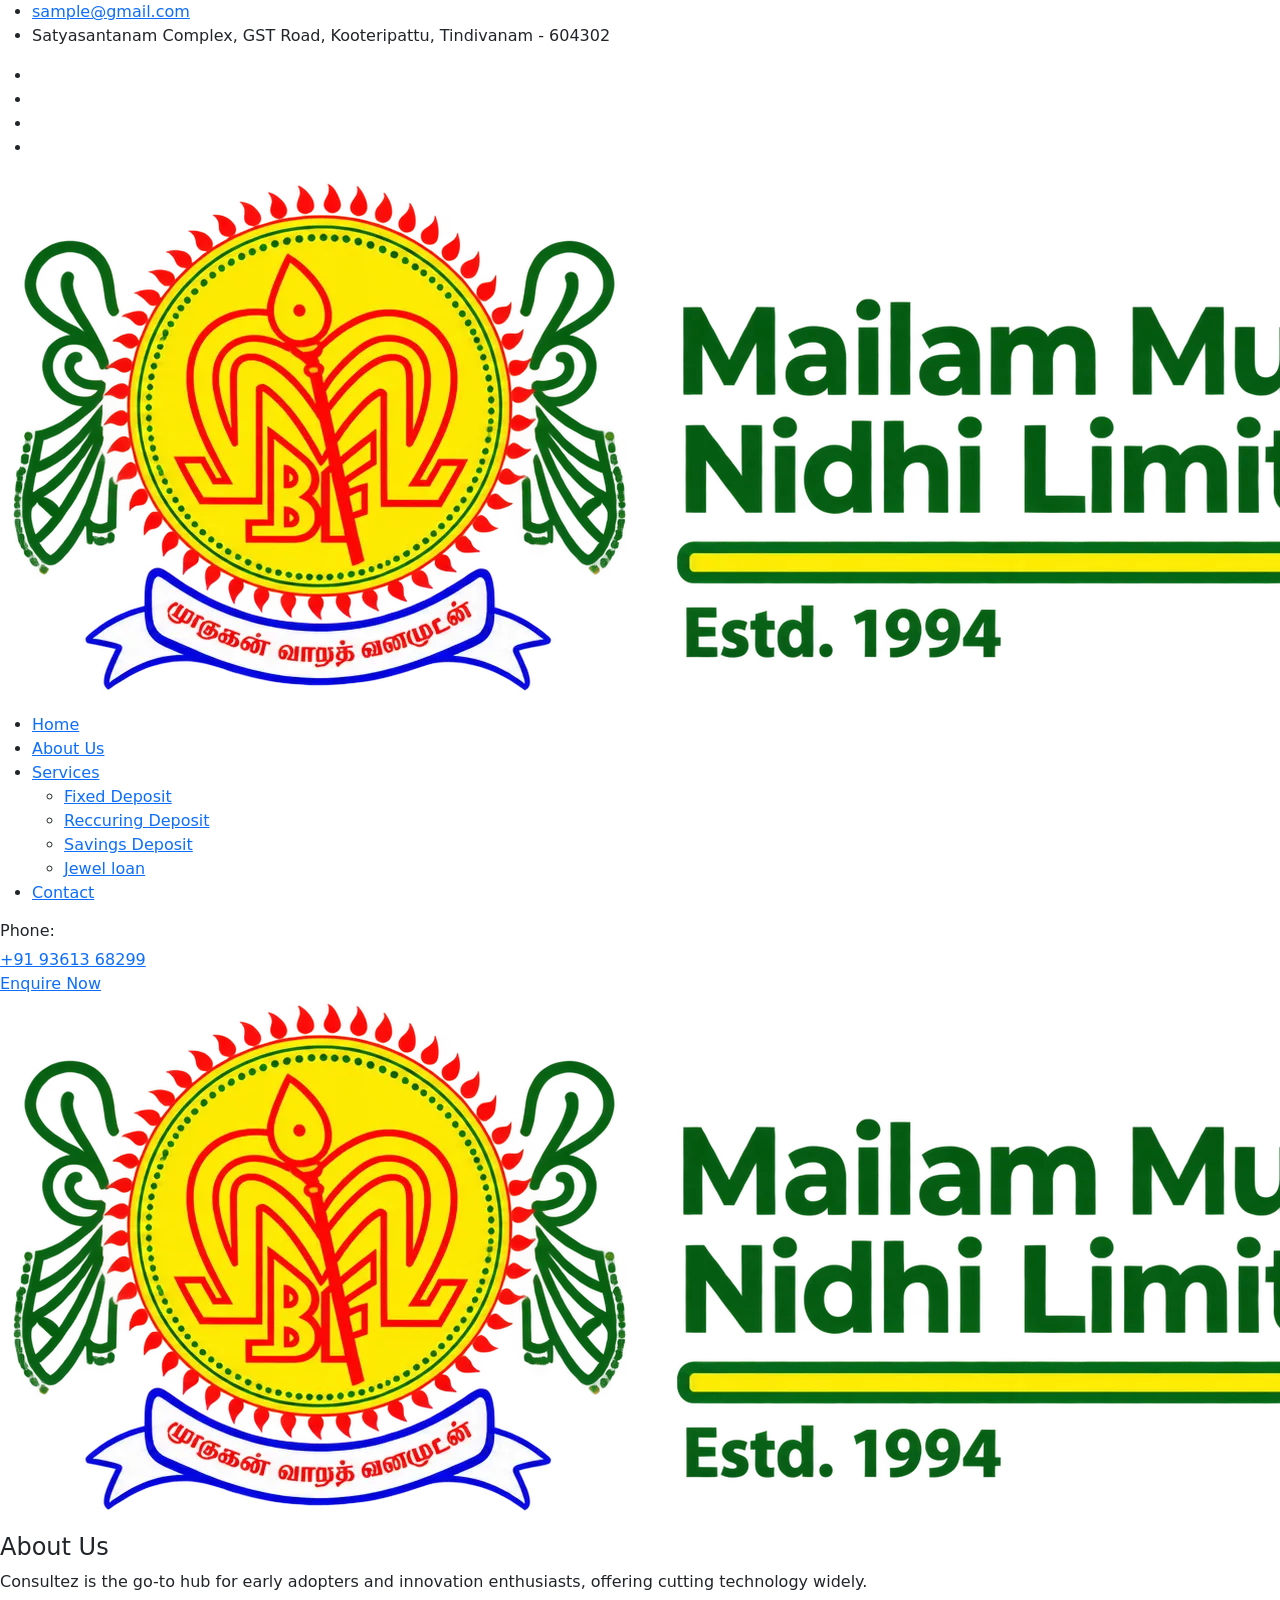
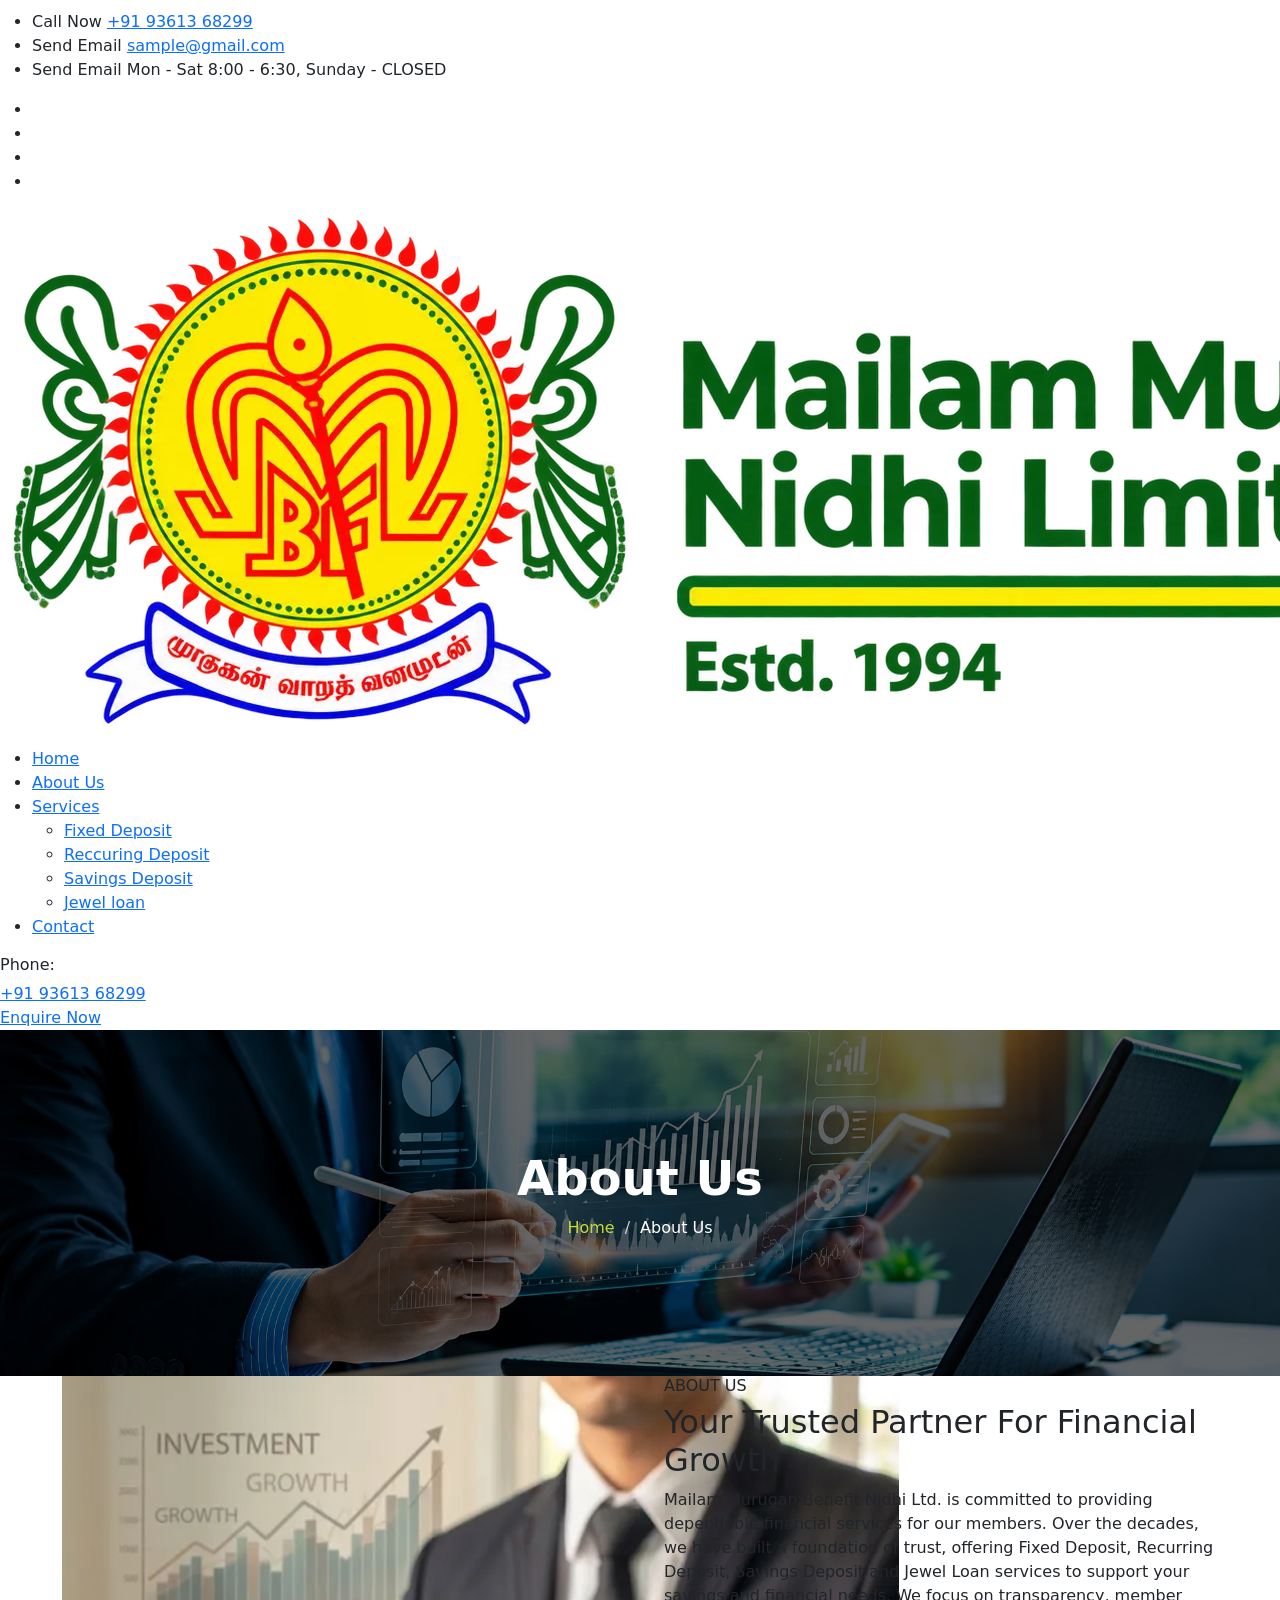
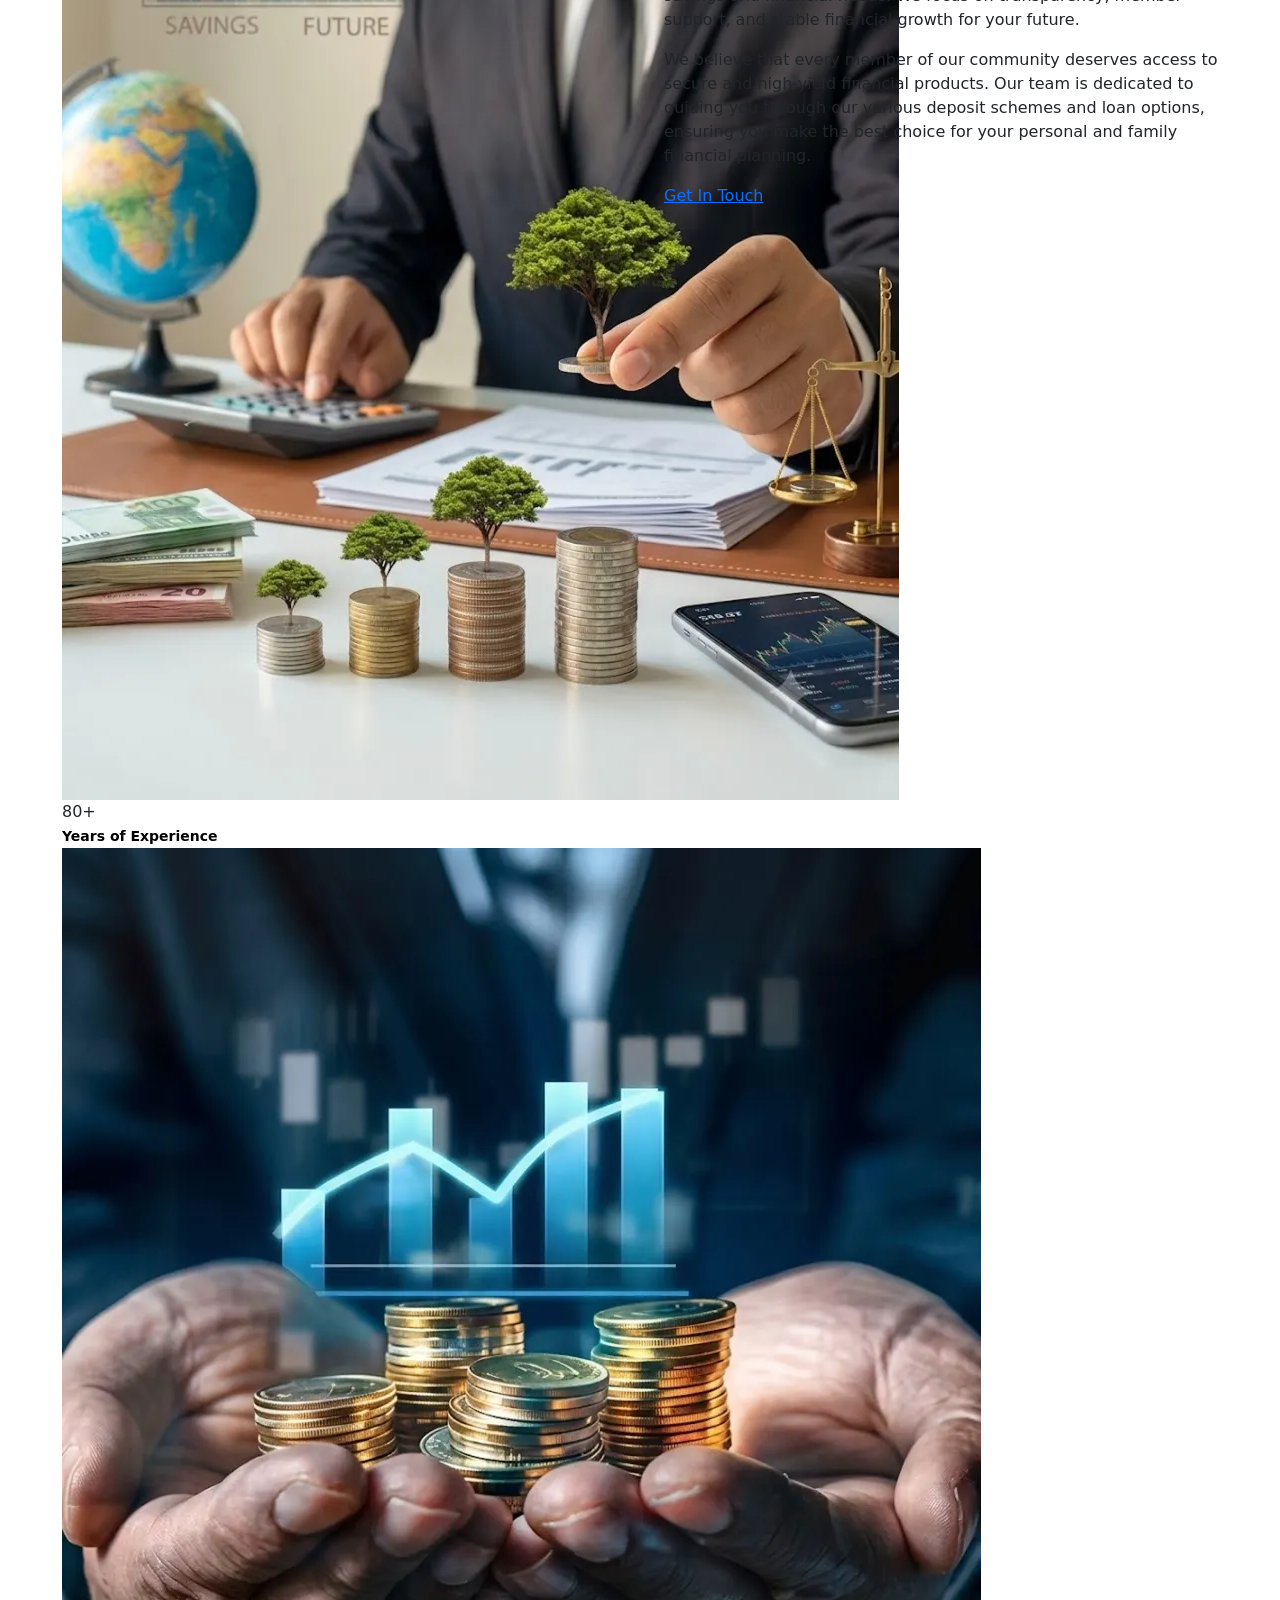
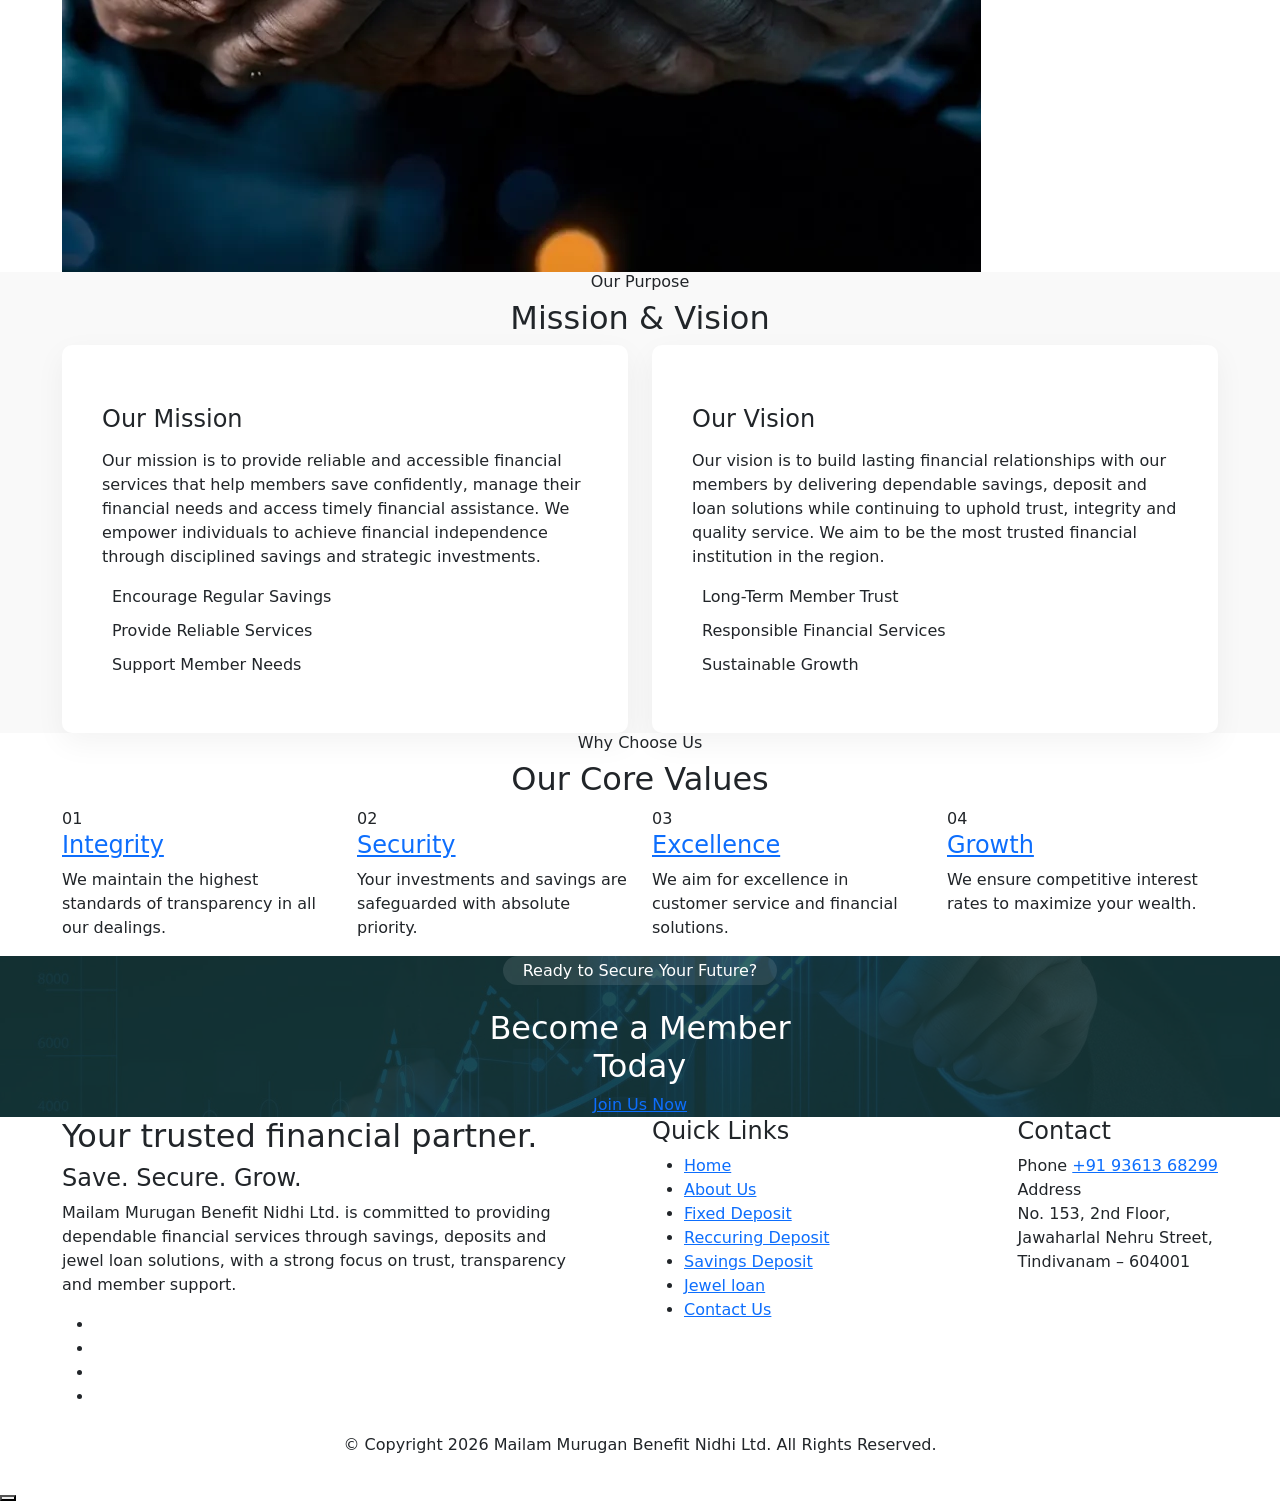
==== about.html @ 4bcaff66 "other pages update" ====
<!DOCTYPE html>
<html lang="en">

<head>
    <meta charset="UTF-8">
    <meta name="viewport" content="width=device-width, initial-scale=1.0, maximum-scale=1.0, user-scalable=no">
    <title>About Us | Mailam Murugan Benefit Nidhi Ltd.</title>
    <link href="assets/css/bootstrap.min.css" rel="stylesheet">
    <link href="assets/css/flatpickr.min.css" rel="stylesheet">
    <link href="assets/css/style.css" rel="stylesheet">
    <link rel="stylesheet" type="text/css" href="assets/css/slick-theme.css">
    <link rel="stylesheet" type="text/css" href="assets/css/slick.css">
    <link rel="shortcut icon" href="assets/images/favicon.ico" type="image/x-icon">
    <link rel="icon" href="assets/images/favicon.ico" type="image/x-icon">
</head>

<body>
    <div class="page-wrapper">

        <!-- Preloader -->
        <div class="preloader"></div>

        <!-- Main Header-->
        <header class="main-header header-style-one">
            <!-- Header Top -->
            <div class="header-top">
                <div class="auto-container">

                    <div class="top-left">
                        <!-- Info List -->
                        <ul class="info-list">
                            <li><i class="fa-solid fa-envelope"></i>
                                <a href="mailto:">sample@gmail.com</a>
                            </li>
                            <li>
                                <i class="fa-solid fa-location-dot"></i>
                                Satyasantanam Complex, GST Road, Kooteripattu, Tindivanam - 604302
                            </li>
                        </ul>
                    </div>

                    <div class="top-right">
                        <ul class="top-social-icon">
                            <li><a href="#"><i class="fa-brands fa-facebook-f"></i></a></li>
                            <li><a href="#"><i class="fa-brands fa-instagram"></i></a></li>
                            <li><a href="#"><i class="fa-brands fa-x-twitter"></i></a></li>
                            <li><a href="#"><i class="fa-brands fa-linkedin-in"></i></a></li>
                        </ul>
                    </div>
                </div>
            </div>
            <!-- Header Top -->

            <!-- Main box -->
            <div class="main-box">
                <div class="logo-box">
                    <div class="logo"><a href="index.html"><img src="assets/images/mmbn-logo.webp" alt=""
                                title="Consultez"></a></div>
                </div>
                <div class="nav-outer">
                    <nav class="nav main-menu">
                        <ul class="navigation">
                            <li><a href="index.html">Home</a></li>
                            <li><a href="about.html">About Us</a></li>
                            <li class="dropdown"><a href="#">Services</a>
                                <ul>
                                    <li><a href="fixed-deposit.html">Fixed Deposit</a></li>
                                    <li><a href="recurring-deposit.html">Reccuring Deposit</a></li>
                                    <li><a href="savings-deposit.html">Savings Deposit</a></li>
                                    <li><a href="jewel-loan.html">Jewel loan</a></li>
                                </ul>
                            </li>
                            <li><a href="contact.html">Contact</a></li>
                        </ul>
                    </nav>
                </div>
                <div class="outer-box">
                    <div class="info-box">
                        <div class="call-info">
                            <i class="fa-solid fa-phone ring__animation"></i>
                            <div>
                                <h6 class="title">Phone:</h6>
                                <a href="tel:+919361368299">+91 93613 68299</a>
                            </div>
                        </div>
                        <a class="btn-two" href="contact.html">Enquire Now</a>
                    </div>
                    <div class="mobile-nav-toggler d-block d-lg-none"><i class="icon lnr-icon-bars"></i></div>
                </div>
            </div>
            <div class="auto-container">
                <!-- Mobile Menu  -->
                <div class="mobile-menu">
                    <div class="menu-backdrop"></div>
                    <nav class="menu-box">
                        <div class="upper-box">
                            <div class="nav-logo"><a href="index.html">
                                    <img src="assets/images/mmbn-logo.webp" alt=""></a></div>
                            <div class="close-btn"><i class="icon fa fa-times"></i></div>
                        </div>
                        <ul class="navigation clearfix d-block d-lg-none">
                            <!--Keep This Empty / Menu will come through Javascript-->
                        </ul>
                        <div class="content-box d-none d-lg-block">
                            <h4 class="title">About Us</h4>
                            <p class="text">Consultez is the go-to hub for early adopters and innovation enthusiasts,
                                offering cutting technology widely.</p>
                        </div>
                        <ul class="contact-list-one">
                            <li>
                                <div class="contact-info-box">
                                    <i class="icon lnr-icon-phone-handset"></i>
                                    <span class="title">Call Now</span>
                                    <a href="tel:+919361368299">+91 93613 68299</a>
                                </div>
                            </li>
                            <li>
                                <div class="contact-info-box">
                                    <span class="icon lnr-icon-envelope1"></span>
                                    <span class="title">Send Email</span>
                                    <a href="mailto:">sample@gmail.com</a>
                                </div>
                            </li>
                            <li>
                                <div class="contact-info-box">
                                    <span class="icon lnr-icon-clock"></span>
                                    <span class="title">Send Email</span> Mon - Sat 8:00 - 6:30, Sunday - CLOSED
                                </div>
                            </li>
                        </ul>
                        <ul class="social-links">
                            <li><a href="#"><i class="fab fa-x-twitter"></i></a></li>
                            <li><a href="#"><i class="fab fa-facebook-f"></i></a></li>
                            <li><a href="#"><i class="fab fa-pinterest"></i></a></li>
                            <li><a href="#"><i class="fab fa-instagram"></i></a></li>
                        </ul>
                    </nav>
                </div>
                <!-- End Mobile Menu -->

                <!-- Sticky Header  -->
                <div class="sticky-header">
                    <div class="auto-container">
                        <div class="inner-container">
                            <!--Logo-->
                            <div class="logo">
                                <a href="index.html"><img src="assets/images/mmbn-logo.webp" alt=""></a>
                            </div>
                            <!--Right Col-->
                            <div class="nav-outer">
                                <!-- Main Menu -->
                                <nav class="main-menu">
                                    <div class="navbar-collapse show collapse clearfix">
                                        <ul class="navigation clearfix">
                                            <!--Keep This Empty / Menu will come through Javascript-->
                                        </ul>
                                    </div>
                                </nav>
                                <!-- Main Menu End-->
                                <!--Mobile Navigation Toggler-->
                                <!-- <div class="mobile-nav-toggler"><span class="icon lnr-icon-bars"></span></div> -->
                            </div>

                            <div class="outer-box">
                                <div class="info-box">
                                    <div class="call-info">
                                        <i class="fa-solid fa-phone ring__animation"></i>
                                        <div>
                                            <h6 class="title">Phone:</h6>
                                            <a href="tel:+919361368299">+91 93613 68299</a>
                                        </div>
                                    </div>
                                    <a class="btn-two" href="contact.html">Enquire Now</a>
                                </div>
                                <div class="mobile-nav-toggler d-block d-lg-none"><i class="icon lnr-icon-bars"></i>
                                </div>
                            </div>
                        </div>
                    </div>
                </div>
                <!-- End Sticky Menu -->
            </div>
        </header>
        <!--End Main Header -->

        <!-- Page Title -->
        <section class="page-title"
            style="background-image: url(assets/images/banner/banner-1.webp); background-position: center; background-size: cover; padding: 120px 0; position: relative;">
            <div style="position: absolute; top:0; left:0; width:100%; height:100%; background:rgba(0,0,0,0.6);"></div>
            <div class="auto-container" style="position: relative; z-index: 1; text-align: center;">
                <div class="title-outer">
                    <h1 class="title" style="color:#fff; font-size:48px; font-weight:700;">About Us</h1>
                    <ul class="page-breadcrumb"
                        style="list-style:none; padding:0; display:flex; justify-content:center; gap:10px; color:#ccc;">
                        <li><a href="index.html" style="color:#C6D936; text-decoration:none;">Home</a></li>
                        <li>/</li>
                        <li style="color:#fff;">About Us</li>
                    </ul>
                </div>
            </div>
        </section>
        <!-- End Page Title -->

        <!-- About area start here -->
        <section class="about-section pt-120 pb-120 paralax__animation">
            <div class="container">
                <div class="row g-5 flex-lg-row flex-column-reverse">
                    <div class="col-lg-6 image-column wow fadeInRight" data-wow-delay="200ms"
                        data-wow-duration="1500ms">
                        <div class="inner-column">
                            <div data-depth="0.01" class="image1 overlay-anim">
                                <img src="assets/images/about/about-image1.webp"
                                    alt="Mailam Murugan Benefit Nidhi Ltd.">
                            </div>
                            <div class="info animation__arryLeftRight">
                                <div class="about-experience">
                                    <span>80+</span>
                                    <p class="mb-0 text-black fw-bold">
                                        <small>Years of Experience</small>
                                    </p>
                                </div>
                            </div>
                            <div class="image2 overlay-anim" data-depth="0.05">
                                <img src="assets/images/about/about-image2.webp" alt="Savings and Financial Services">
                            </div>
                        </div>
                    </div>
                    <div class="col-lg-6 content-column">
                        <div class="inner-column">
                            <div class="content-box">
                                <div class="sec-title">
                                    <h6 class="sub-title wow fadeInUp" data-wow-delay="00ms" data-wow-duration="1500ms">
                                        ABOUT US</h6>
                                    <h2 class="title wow splt-txt" data-splitting>Your Trusted Partner For
                                        <span>Financial Growth</span></h2>
                                    <p class="text wow fadeInUp" data-wow-delay="200ms" data-wow-duration="1500ms">
                                        Mailam Murugan Benefit Nidhi Ltd. is committed to providing dependable financial
                                        services for our members. Over the decades, we have built a foundation of trust,
                                        offering Fixed Deposit, Recurring Deposit, Savings Deposit and Jewel Loan
                                        services to support your savings and financial needs. We focus on transparency,
                                        member support, and stable financial growth for your future.
                                    </p>
                                    <p class="text wow fadeInUp" data-wow-delay="300ms" data-wow-duration="1500ms">
                                        We believe that every member of our community deserves access to secure and
                                        high-yield financial products. Our team is dedicated to guiding you through our
                                        various deposit schemes and loan options, ensuring you make the best choice for
                                        your personal and family financial planning.
                                    </p>
                                </div>
                                <div class="info mt-50">
                                    <a href="contact.html" class="btn-two">Get In Touch</a>
                                </div>
                            </div>
                        </div>
                    </div>
                </div>
            </div>
        </section>
        <!-- About area end here -->

        <!-- Mission & Vision Section -->
        <section class="service-section pt-120 pb-120" style="background-color: #f9f9f9;">
            <div class="container">
                <div class="sec-title text-center mb-50">
                    <h6 class="sub-title wow fadeInUp" data-wow-delay="00ms" data-wow-duration="1500ms">Our Purpose</h6>
                    <h2 class="title wow splt-txt" data-splitting>Mission & <span>Vision</span></h2>
                </div>
                <div class="row g-4">
                    <div class="col-xl-6 col-md-6 wow fadeInUp" data-wow-delay="200ms" data-wow-duration="1500ms">
                        <div class="service-block" style="background: #fff; padding: 40px; border-radius: 10px; box-shadow: 0 10px 30px rgba(0,0,0,0.05); height: 100%;">
                            <div class="inner-box">
                                <div class="icon-box" style="margin-bottom: 20px;">
                                    <i class="fa-solid fa-bullseye" style="font-size: 40px; color: #C6D936;"></i>
                                </div>
                                <h4 class="title" style="margin-bottom: 15px;">Our Mission</h4>
                                <p class="text">Our mission is to provide reliable and accessible financial services that help members save confidently, manage their financial needs and access timely financial assistance. We empower individuals to achieve financial independence through disciplined savings and strategic investments.</p>
                                <div class="list mt-30">
                                    <ul style="list-style: none; padding: 0;">
                                        <li style="margin-bottom: 10px;"><i class="fa-solid fa-check" style="color: #C6D936; margin-right: 10px;"></i> Encourage Regular Savings</li>
                                        <li style="margin-bottom: 10px;"><i class="fa-solid fa-check" style="color: #C6D936; margin-right: 10px;"></i> Provide Reliable Services</li>
                                        <li style="margin-bottom: 10px;"><i class="fa-solid fa-check" style="color: #C6D936; margin-right: 10px;"></i> Support Member Needs</li>
                                    </ul>
                                </div>
                            </div>
                        </div>
                    </div>
                    <div class="col-xl-6 col-md-6 wow fadeInUp" data-wow-delay="400ms" data-wow-duration="1500ms">
                        <div class="service-block" style="background: #fff; padding: 40px; border-radius: 10px; box-shadow: 0 10px 30px rgba(0,0,0,0.05); height: 100%;">
                            <div class="inner-box">
                                <div class="icon-box" style="margin-bottom: 20px;">
                                    <i class="fa-solid fa-eye" style="font-size: 40px; color: #C6D936;"></i>
                                </div>
                                <h4 class="title" style="margin-bottom: 15px;">Our Vision</h4>
                                <p class="text">Our vision is to build lasting financial relationships with our members by delivering dependable savings, deposit and loan solutions while continuing to uphold trust, integrity and quality service. We aim to be the most trusted financial institution in the region.</p>
                                <div class="list mt-30">
                                    <ul style="list-style: none; padding: 0;">
                                        <li style="margin-bottom: 10px;"><i class="fa-solid fa-check" style="color: #C6D936; margin-right: 10px;"></i> Long-Term Member Trust</li>
                                        <li style="margin-bottom: 10px;"><i class="fa-solid fa-check" style="color: #C6D936; margin-right: 10px;"></i> Responsible Financial Services</li>
                                        <li style="margin-bottom: 10px;"><i class="fa-solid fa-check" style="color: #C6D936; margin-right: 10px;"></i> Sustainable Growth</li>
                                    </ul>
                                </div>
                            </div>
                        </div>
                    </div>
                </div>
            </div>
        </section>
        <!-- Mission & Vision end -->

        <!-- Core Values Section -->
        <section class="service-section pt-120 pb-120">
            <div class="container">
                <div class="sec-title text-center mb-50">
                    <h6 class="sub-title wow fadeInUp">Why Choose Us</h6>
                    <h2 class="title wow splt-txt" data-splitting>Our Core <span>Values</span></h2>
                </div>
                <div class="row g-4">
                    <div class="col-xl-3 col-md-6 wow fadeInUp" data-wow-delay="00ms" data-wow-duration="1500ms">
                        <div class="service-block" style="height: 100%;">
                            <a class="arry-btn" href="#"><i class="fa-solid fa-arrow-right"></i></a>
                            <div class="content-box">
                                <div class="icon">
                                    <i class="fa-solid fa-balance-scale" style="font-size: 50px; color: #C6D936;"></i>
                                </div>
                                <div class="content">
                                    <span class="number">01</span>
                                    <h4 class="title"><a href="#">Integrity</a></h4>
                                    <p class="text">We maintain the highest standards of transparency in all our dealings.</p>
                                </div>
                            </div>
                        </div>
                    </div>
                    <div class="col-xl-3 col-md-6 wow fadeInUp" data-wow-delay="200ms" data-wow-duration="1500ms">
                        <div class="service-block" style="height: 100%;">
                            <a class="arry-btn" href="#"><i class="fa-solid fa-arrow-right"></i></a>
                            <div class="content-box">
                                <div class="icon">
                                    <i class="fa-solid fa-shield-halved" style="font-size: 50px; color: #C6D936;"></i>
                                </div>
                                <div class="content">
                                    <span class="number">02</span>
                                    <h4 class="title"><a href="#">Security</a></h4>
                                    <p class="text">Your investments and savings are safeguarded with absolute priority.</p>
                                </div>
                            </div>
                        </div>
                    </div>
                    <div class="col-xl-3 col-md-6 wow fadeInUp" data-wow-delay="400ms" data-wow-duration="1500ms">
                        <div class="service-block" style="height: 100%;">
                            <a class="arry-btn" href="#"><i class="fa-solid fa-arrow-right"></i></a>
                            <div class="content-box">
                                <div class="icon">
                                    <i class="fa-solid fa-award" style="font-size: 50px; color: #C6D936;"></i>
                                </div>
                                <div class="content">
                                    <span class="number">03</span>
                                    <h4 class="title"><a href="#">Excellence</a></h4>
                                    <p class="text">We aim for excellence in customer service and financial solutions.</p>
                                </div>
                            </div>
                        </div>
                    </div>
                    <div class="col-xl-3 col-md-6 wow fadeInUp" data-wow-delay="600ms" data-wow-duration="1500ms">
                        <div class="service-block" style="height: 100%;">
                            <a class="arry-btn" href="#"><i class="fa-solid fa-arrow-right"></i></a>
                            <div class="content-box">
                                <div class="icon">
                                    <i class="fa-solid fa-arrow-trend-up" style="font-size: 50px; color: #C6D936;"></i>
                                </div>
                                <div class="content">
                                    <span class="number">04</span>
                                    <h4 class="title"><a href="#">Growth</a></h4>
                                    <p class="text">We ensure competitive interest rates to maximize your wealth.</p>
                                </div>
                            </div>
                        </div>
                    </div>
                </div>
            </div>
        </section>
        <!-- Core Values Section End -->

        <!-- Call to Action Section -->
        <section class="growth-section pt-120 pb-120 text-center" data-background="assets/images/bg/growth-bg.jpg" style="background-image: url('assets/images/bg/growth-bg.jpg'); background-size: cover; background-position: center; position: relative;">
            <div style="position: absolute; top:0; left:0; width:100%; height:100%; background:rgba(22, 56, 57, 0.85);"></div>
            <div class="container" style="position: relative; z-index: 2;">
                <div class="sec-title mb-40">
                    <h6 class="sub-title wow fadeInUp text-white" style="color: #fff; background: rgba(255,255,255,0.1); padding: 5px 20px; border-radius: 30px; display: inline-block;">Ready to Secure Your Future?</h6>
                    <h2 class="title wow splt-txt text-white mt-3" data-splitting>Become a Member <br><span>Today</span></h2>
                </div>
                <a href="contact.html" class="btn-one wow fadeInUp" data-wow-delay="200ms" data-wow-duration="1500ms">Join Us Now</a>
            </div>
        </section>
        <!-- Call to Action Section End -->

        <!-- Footer area start here -->
        <footer class="main-footer footer-style-one">
            <div class="outer-box">
                <div class="container">
                    <div class="footer-main">
                        <div class="row">
                            <div class="col-lg-6">
                                <div class="footer-about pe-lg-5">
                                    <h2 class="footer-heading">Your trusted financial partner.</h2>
                                    <h4 class="footer-tagline">Save. Secure. Grow.</h4>
                                    <p class="footer-description">Mailam Murugan Benefit Nidhi Ltd. is committed to
                                        providing
                                        dependable financial services through savings, deposits and jewel loan
                                        solutions,
                                        with a
                                        strong focus on trust, transparency and member support.</p>
                                    <ul class="footer-social">
                                        <li><a href="#"><i class="fa-brands fa-facebook-f"></i></a></li>
                                        <li><a href="#"><i class="fa-brands fa-x-twitter"></i></a></li>
                                        <li><a href="#"><i class="fa-brands fa-instagram"></i></a></li>
                                        <li><a href="#"><i class="fa-brands fa-linkedin-in"></i></a></li>
                                    </ul>
                                </div>
                            </div>
                            <div class="col-lg-3">
                                <div class="footer-links">
                                    <div class="footer-widget">
                                        <h4 class="widget-title">Quick Links</h4>
                                        <ul class="user-links">
                                            <li><a href="index.html">Home</a></li>
                                            <li><a href="about.html">About Us</a></li>
                                            <li><a href="fixed-deposit.html">Fixed Deposit</a></li>
                                            <li><a href="recurring-deposit.html">Reccuring Deposit</a></li>
                                            <li><a href="savings-deposit.html">Savings Deposit</a></li>
                                            <li><a href="jewel-loan.html">Jewel loan</a></li>
                                            <li><a href="#">Contact Us</a></li>
                                        </ul>
                                    </div>
                                </div>
                            </div>
                            <div class="col-lg-3 d-flex justify-content-lg-end">
                                <div class="footer-contact">
                                    <h4 class="widget-title">Contact</h4>
                                    <div class="contact-item">
                                        <span>Phone</span>
                                        <a href="tel:+919361368299">+91 93613 68299</a>
                                    </div>
                                    <div class="contact-item">
                                        <span>Address</span>
                                        <p>No. 153, 2nd Floor,<br>Jawaharlal Nehru Street,<br>Tindivanam – 604001</p>
                                    </div>
                                </div>
                            </div>
                        </div>
                    </div>
                    <div class="footer-bottom">
                        <p class="copyright-text text-center py-2">© Copyright 2026 Mailam Murugan Benefit Nidhi Ltd.
                            All
                            Rights
                            Reserved.</p>

                    </div>
                </div>
            </div>
        </footer>
        <!-- Footer area end here -->

    </div>
    <button id="backToTop" class="back-top-btn" type="button" onclick="window.scrollTo({top: 0, behavior: 'smooth'});">
        <i class="fa-solid fa-arrow-up"></i>
    </button>
    <!-- End Page Wrapper -->
    <!-- <script data-cfasync="false" src="/cdn-cgi/scripts/5c5dd728/cloudflare-static/email-decode.min.js"></script> -->
    <script src="assets/js/jquery.js"></script>
    <script src="assets/js/popper.min.js"></script>
    <script src="assets/js/bootstrap.min.js"></script>
    <script src="assets/js/slick.min.js"></script>
    <script src="assets/js/slick-animation.min.js"></script>
    <script src="assets/js/jquery.fancybox.js"></script>
    <script src="assets/js/wow.js"></script>
    <script src="assets/js/appear.js"></script>
    <script src="assets/js/mixitup.js"></script>
    <script src="assets/js/flatpickr.js"></script>
    <script src="assets/js/swiper.min.js"></script>
    <script src="assets/js/gsap.min.js"></script>
    <script src="assets/js/ScrollTrigger.min.js"></script>
    <script src="assets/js/SplitText.min.js"></script>
    <script src="assets/js/nice-select.min.js"></script>
    <script src="assets/js/knob.js"></script>
    <script src="assets/js/parallax.js"></script>
    <script src="assets/js/vanilla-tilt.js"></script>
    <script src="assets/js/splitting.js"></script>
    <script src="assets/js/splitType.js"></script>
    <script src="assets/js/script-gsap.js"></script>
    <script src="assets/js/script.js"></script>
    <script>
        const backToTop = document.getElementById('backToTop');

        window.addEventListener('scroll', function () {
            if (window.scrollY > 100) {
                backToTop.classList.add('show');
            } else {
                backToTop.classList.remove('show');
            }
        });

        backToTop.addEventListener('click', function () {
            window.scrollTo({
                top: 0,
                behavior: 'smooth'
            });
        });
    </script>
</body>

</html>
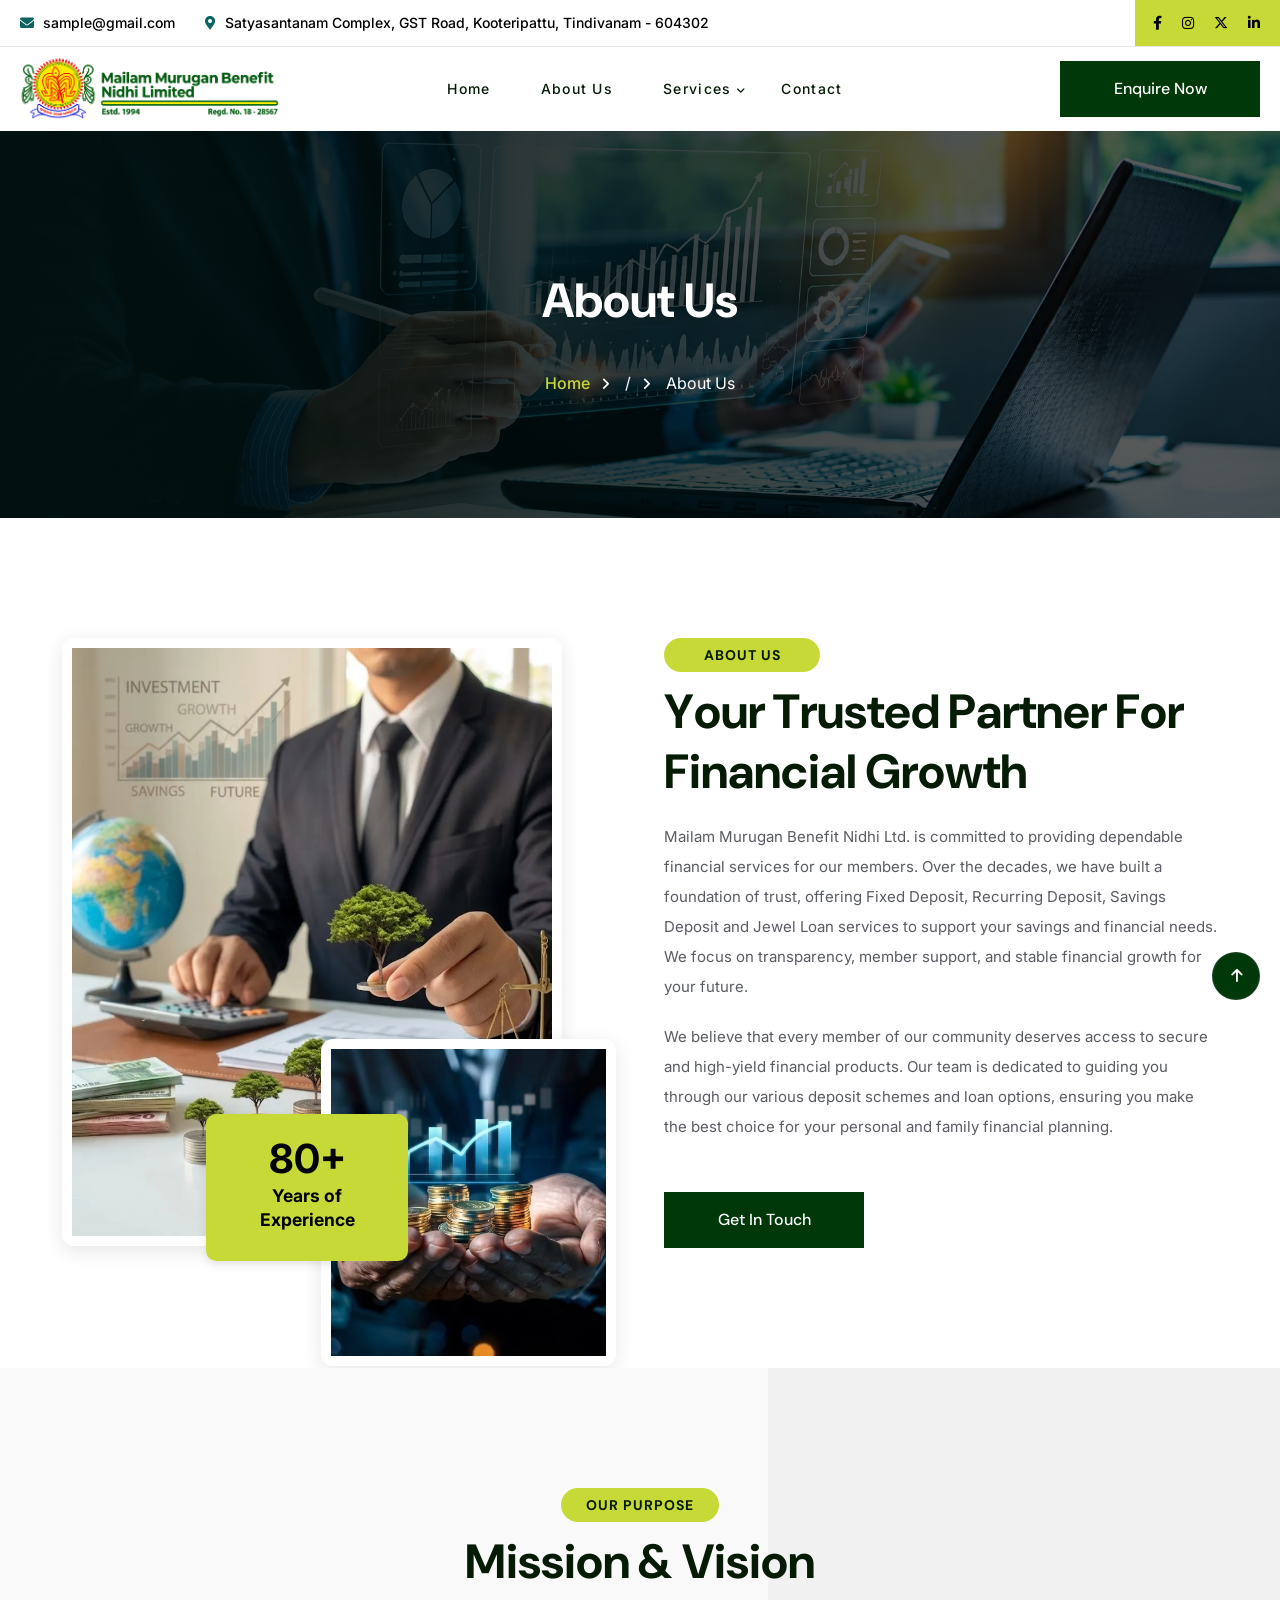
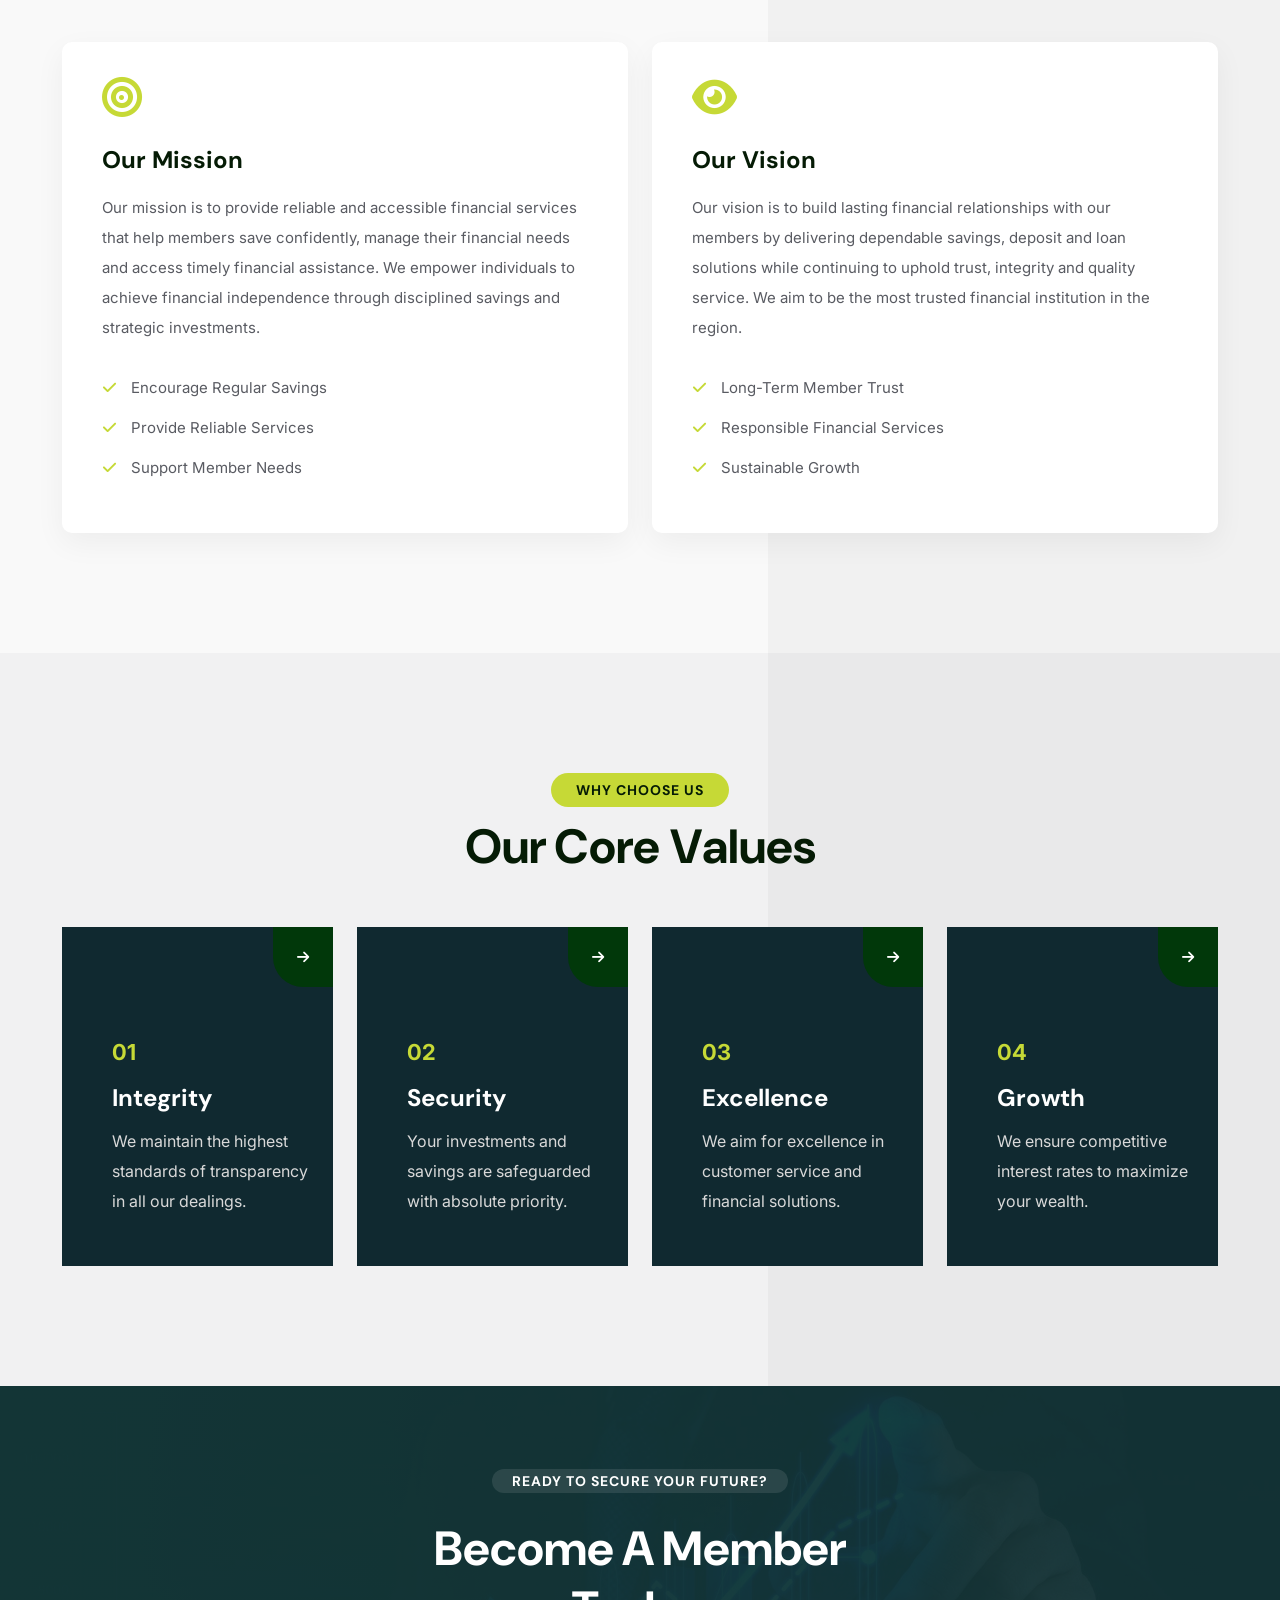
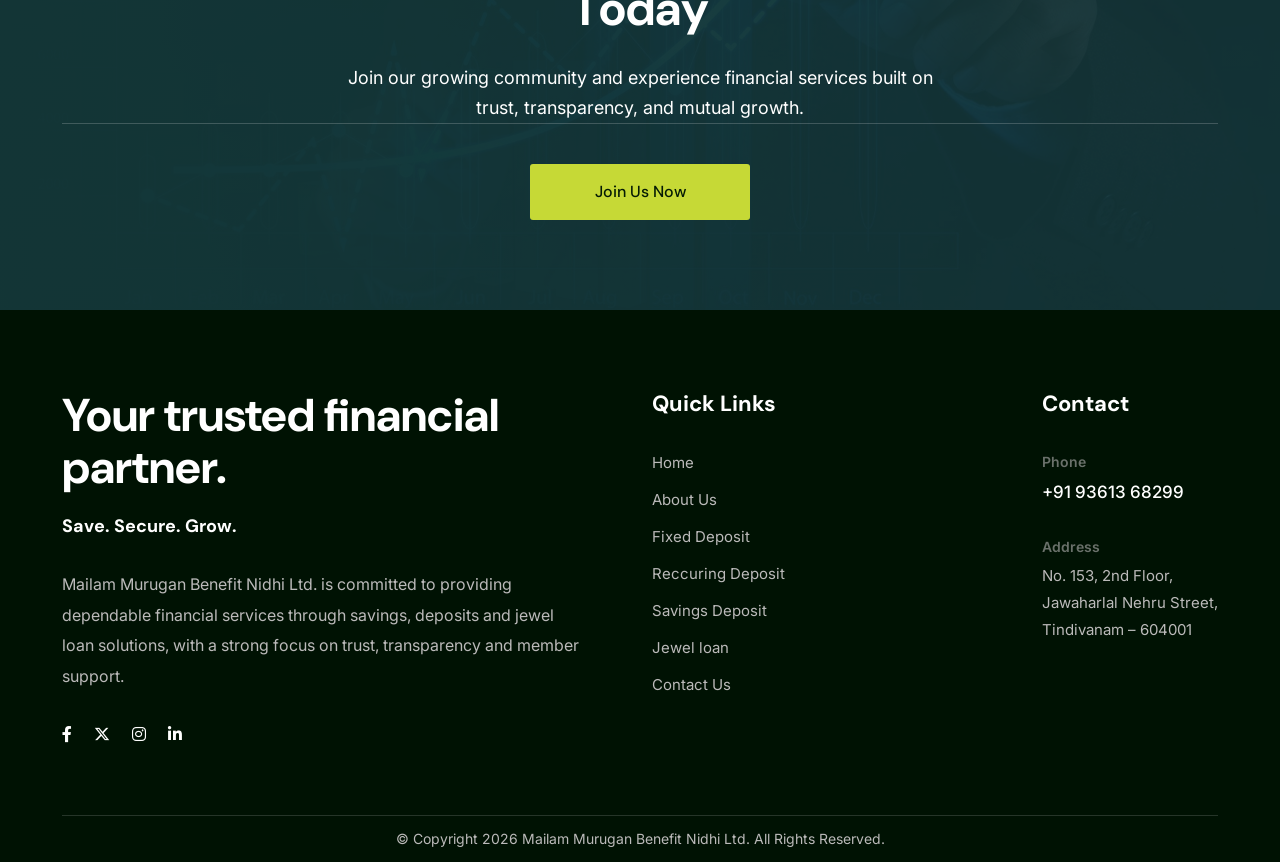
==== commit 523ba6d9: "other pages update" ====
--- a/about.html
+++ b/about.html
@@ -12,6 +12,8 @@
     <link rel="stylesheet" type="text/css" href="assets/css/slick.css">
     <link rel="shortcut icon" href="assets/images/favicon.ico" type="image/x-icon">
     <link rel="icon" href="assets/images/favicon.ico" type="image/x-icon">
+    <!-- Flaticon Uicons CDN -->
+    <link rel='stylesheet' href='https://cdn-uicons.flaticon.com/2.1.0/uicons-regular-rounded/css/uicons-regular-rounded.css'>
 </head>
 
 <body>
@@ -320,7 +322,7 @@
                             <a class="arry-btn" href="#"><i class="fa-solid fa-arrow-right"></i></a>
                             <div class="content-box">
                                 <div class="icon">
-                                    <i class="fa-solid fa-balance-scale" style="font-size: 50px; color: #C6D936;"></i>
+                                    <i class="fi fi-rr-balance-scale-right" style="font-size: 50px; color: #C6D936;"></i>
                                 </div>
                                 <div class="content">
                                     <span class="number">01</span>
@@ -335,7 +337,7 @@
                             <a class="arry-btn" href="#"><i class="fa-solid fa-arrow-right"></i></a>
                             <div class="content-box">
                                 <div class="icon">
-                                    <i class="fa-solid fa-shield-halved" style="font-size: 50px; color: #C6D936;"></i>
+                                    <i class="fi fi-rr-shield" style="font-size: 50px; color: #C6D936;"></i>
                                 </div>
                                 <div class="content">
                                     <span class="number">02</span>
@@ -350,7 +352,7 @@
                             <a class="arry-btn" href="#"><i class="fa-solid fa-arrow-right"></i></a>
                             <div class="content-box">
                                 <div class="icon">
-                                    <i class="fa-solid fa-award" style="font-size: 50px; color: #C6D936;"></i>
+                                    <i class="fi fi-rr-badge-check" style="font-size: 50px; color: #C6D936;"></i>
                                 </div>
                                 <div class="content">
                                     <span class="number">03</span>
@@ -365,7 +367,7 @@
                             <a class="arry-btn" href="#"><i class="fa-solid fa-arrow-right"></i></a>
                             <div class="content-box">
                                 <div class="icon">
-                                    <i class="fa-solid fa-arrow-trend-up" style="font-size: 50px; color: #C6D936;"></i>
+                                    <i class="fi fi-rr-chart-line-up" style="font-size: 50px; color: #C6D936;"></i>
                                 </div>
                                 <div class="content">
                                     <span class="number">04</span>
@@ -381,12 +383,13 @@
         <!-- Core Values Section End -->
 
         <!-- Call to Action Section -->
-        <section class="growth-section pt-120 pb-120 text-center" data-background="assets/images/bg/growth-bg.jpg" style="background-image: url('assets/images/bg/growth-bg.jpg'); background-size: cover; background-position: center; position: relative;">
+        <section class="growth-section pt-80 pb-80 text-center" data-background="assets/images/bg/growth-bg.jpg" style="background-image: url('assets/images/bg/growth-bg.jpg'); background-size: cover; background-position: center; position: relative;">
             <div style="position: absolute; top:0; left:0; width:100%; height:100%; background:rgba(22, 56, 57, 0.85);"></div>
             <div class="container" style="position: relative; z-index: 2;">
                 <div class="sec-title mb-40">
                     <h6 class="sub-title wow fadeInUp text-white" style="color: #fff; background: rgba(255,255,255,0.1); padding: 5px 20px; border-radius: 30px; display: inline-block;">Ready to Secure Your Future?</h6>
-                    <h2 class="title wow splt-txt text-white mt-3" data-splitting>Become a Member <br><span>Today</span></h2>
+                    <h2 class="title wow splt-txt text-white mt-3 mb-4" data-splitting>Become a Member <br><span>Today</span></h2>
+                    <p class="text-white" style="font-size: 18px; max-width: 600px; margin: 0 auto;">Join our growing community and experience financial services built on trust, transparency, and mutual growth.</p>
                 </div>
                 <a href="contact.html" class="btn-one wow fadeInUp" data-wow-delay="200ms" data-wow-duration="1500ms">Join Us Now</a>
             </div>
--- a/assets/css/style.css
+++ b/assets/css/style.css
@@ -0,0 +1,24998 @@
+@import url("https://fonts.googleapis.com/css2?family=DM+Sans:ital,opsz,wght@0,9..40,100..1000;1,9..40,100..1000&family=Inter:ital,opsz,wght@0,14..32,100..900;1,14..32,100..900&display=swap");
+@import url("animate.css");
+@import url("swiper.min.css");
+@import url("jquery.fancybox.min.css");
+@import url("nice-select.css");
+@import url("linear.css");
+@import url("fontawesome-free.css");
+@import url("fontawesome.css");
+@import url("flaticon-business.css");
+@import url("tm-bs-mp.css");
+@import url("tm-utility-classes.css");
+
+:root {
+    --theme-color-light: #ffffff;
+    --theme-color-white: #ffffff;
+    --theme-color-white-rgb: 255, 255, 255;
+    --theme-color-dark: #1a3841;
+    --theme-color-gray: #f1f1f2;
+    --theme-color-gray2: #f8f5f2;
+    --theme-color-light-green: #F0F7F3;
+    --theme-color-black: #000000;
+    --theme-color-black-rgb: 0, 0, 0;
+    --theme-color-silver: #C4C4C4;
+    --theme-color1: #c6d936;
+    --theme-color1-rgb: 198, 217, 54;
+    --theme-color2: #01380a;
+    --theme-color2-rgb: 26, 65, 55;
+    --theme-color3: #102930;
+    --theme-color3-rgb: 16, 41, 48;
+    --theme-color4: #163839;
+    --theme-color4-rgb: 22, 56, 57;
+    --theme-color5: #001726;
+    --theme-color5-rgb: 0, 23, 38;
+    --theme-color6: #E34B1B;
+    --theme-color6-rgb: 227, 75, 27;
+    --theme-color7: #063232;
+    --theme-color7-rgb: 6, 50, 50;
+    --theme-color8: #B4E717;
+    --theme-color9: #EDC701;
+    --theme-color10: #122F2A;
+    --theme-color11: #595B62;
+    --bg-theme-color1: var(--theme-color1);
+    --bg-theme-color2: var(--theme-color2);
+    --text-color-bg-theme-color1: var(--theme-color-dark);
+    --text-color-bg-theme-color2: var(--theme-color-white);
+    --text-color-bg-theme-color6: var(--theme-color-white);
+    --text-color: #595b62;
+    --text-color2: #636776;
+    --text-color3: #6B7280;
+    --headings-color: #051b05;
+    --paragraph-light: var(--theme-color-silver);
+    --review-color: #ffc737;
+    --border-light: rgb(255 255 255 / 10%);
+    --link-color: var(--headings-color);
+    --link-hover-color: var(--headings-color);
+    --title-font: "DM Sans", sans-serif;
+    --text-font: "Inter", sans-serif;
+    --body-font-size: 15px;
+    --body-line-height: 30px;
+    --body-font-weight: 400;
+    --h1-font-size: 90px;
+    --h2-font-size: 48px;
+    --h3-font-size: 32px;
+    --h4-font-size: 24px;
+    --h5-font-size: 18px;
+    --h6-font-size: 14px;
+    --line-height-heading-h1: 100px;
+    --line-height-heading-h2: 60px;
+    --line-height-heading-h3: 36px;
+    --line-height-heading-h4: 36px;
+    --line-height-heading-h5: 32px;
+    --line-height-heading-h6: 28px;
+    --h1-font-weight: 700;
+    --h2-font-weight: 700;
+    --h3-font-weight: 700;
+    --h4-font-weight: 700;
+    --h5-font-weight: 700;
+    --h6-font-weight: 700;
+    --container-width: 1344px;
+    --small-container-width: 1000px;
+    --large-container-width: 1760px;
+}
+
+img {
+    -webkit-user-drag: none;
+}
+
+/*
+ * typography.scss
+ * -----------------------------------------------
+*/
+
+::-moz-selection {
+    background: var(--theme-color1);
+    color: var(--theme-color2);
+    text-shadow: none;
+}
+
+::selection {
+    background: var(--theme-color1);
+    color: #000000;
+    text-shadow: none;
+}
+
+:active,
+:focus {
+    outline: none !important;
+}
+
+::-webkit-input-placeholder {
+    color: #7c858c;
+}
+
+::-moz-input-placeholder {
+    color: #7c858c;
+}
+
+::-ms-input-placeholder {
+    color: #7c858c;
+}
+
+body {
+    background-color: #fff;
+    background-attachment: fixed;
+    -ms-word-wrap: break-word;
+    word-wrap: break-word;
+    counter-reset: my-sec-counter;
+    -webkit-font-smoothing: antialiased;
+    -moz-font-smoothing: antialiased;
+    color: var(--text-color);
+    font-size: var(--body-font-size);
+    font-family: var(--text-font);
+    font-weight: var(--body-font-weight);
+    line-height: var(--body-line-height);
+}
+
+p,
+.text {
+    color: var(--text-color);
+    font-size: var(--body-font-size);
+    font-family: var(--text-font);
+    font-weight: var(--body-font-weight);
+    line-height: var(--body-line-height);
+}
+
+/* -------- Headings ---------- */
+
+h1,
+h2,
+h3,
+h4,
+h5,
+h6 {
+    color: var(--headings-color);
+    font-family: var(--title-font);
+    position: relative;
+    line-height: var(--line-height-heading-);
+}
+
+h1 small,
+h1 .small,
+h2 small,
+h2 .small,
+h3 small,
+h3 .small,
+h4 small,
+h4 .small,
+h5 small,
+h5 .small,
+h6 small,
+h6 .small {
+    font-weight: normal;
+    line-height: 1;
+    color: var(--headings-color);
+}
+
+h1 a,
+h2 a,
+h3 a,
+h4 a,
+h5 a,
+h6 a {
+    color: inherit;
+    font-weight: inherit;
+}
+
+h1,
+h2,
+h3,
+h4,
+h5,
+h6 {
+    margin-bottom: 1rem;
+}
+
+h1 {
+    font-size: var(--h1-font-size);
+    font-weight: var(--h1-font-weight);
+    line-height: var(--line-height-heading-h1);
+}
+
+h2 {
+    font-size: var(--h2-font-size);
+    font-weight: var(--h2-font-weight);
+    line-height: var(--line-height-heading-h2);
+}
+
+h3 {
+    font-size: var(--h3-font-size);
+    font-weight: var(--h3-font-weight);
+    line-height: var(--line-height-heading-h3);
+}
+
+h4 {
+    font-size: var(--h4-font-size);
+    font-weight: var(--h4-font-weight);
+    line-height: var(--line-height-heading-h4);
+}
+
+h5 {
+    font-size: var(--h5-font-size);
+    font-weight: var(--h5-font-weight);
+    line-height: var(--line-height-heading-h5);
+}
+
+h6 {
+    font-size: var(--h6-font-size);
+    font-weight: var(--h6-font-weight);
+    line-height: var(--line-height-heading-h6);
+}
+
+/* -------- Body Text ---------- */
+
+table p {
+    margin-bottom: 0;
+}
+
+p {
+    margin-bottom: 20px;
+}
+
+p a:not(.button):not(.btn):hover,
+p a:not(.button):not(.btn):focus {
+    text-decoration: underline;
+}
+
+/* -------- other ---------- */
+
+a {
+    color: var(--link-color);
+    text-decoration: none;
+    font-weight: var(--body-font-weight);
+    cursor: pointer;
+    -webkit-transition: all 0.3s ease;
+    transition: all 0.3s ease;
+}
+
+a:hover,
+a:focus {
+    color: inherit;
+    text-decoration: none;
+    outline: none;
+}
+
+a b,
+a strong {
+    -webkit-transition: all 0.3s ease;
+    transition: all 0.3s ease;
+}
+
+a img {
+    border: none;
+}
+
+pre,
+ul,
+ol,
+dl,
+dd,
+blockquote,
+address,
+table,
+fieldset {
+    margin-bottom: 10px;
+}
+
+ol,
+ul {
+    list-style-position: inside;
+    margin: 0;
+    padding: 0;
+}
+
+b,
+strong {
+    color: #333;
+    font-weight: var(--body-font-weight-bold);
+}
+
+iframe {
+    border: none !important;
+}
+
+/*
+ * container.scss
+ * -----------------------------------------------
+*/
+
+.container .container {
+    width: 100%;
+}
+
+.container .container,
+.container .container-fluid,
+.container-fluid .container,
+.container-fluid .container-fluid {
+    padding-left: 0;
+    padding-right: 0;
+}
+
+section>.container,
+section>.container-fluid {
+    padding-top: var(--container-pt);
+    padding-bottom: var(--container-pt);
+}
+
+@media (min-width: 1400px) {
+
+    .container,
+    .container-lg,
+    .container-md,
+    .container-sm,
+    .container-xl,
+    .container-xxl {
+        max-width: var(--container-width);
+    }
+}
+
+/*=== Default Form ===*/
+
+.form-control,
+.input-text {
+    height: calc(2.25rem + 27px);
+    padding: 14px 30px;
+    outline: 0;
+    background-color: #f4f5f8;
+    border: 1px solid #f4f5f8;
+    color: #686a6f;
+    font-size: 0.9rem;
+    width: 100%;
+}
+
+.form-control::-webkit-input-placeholder,
+.input-text::-webkit-input-placeholder {
+    color: #686a6f;
+    opacity: 1;
+}
+
+.form-control::-moz-placeholder,
+.input-text::-moz-placeholder {
+    color: #686a6f;
+    opacity: 1;
+}
+
+.form-control:-ms-input-placeholder,
+.input-text:-ms-input-placeholder {
+    color: #686a6f;
+    opacity: 1;
+}
+
+.form-control::-ms-input-placeholder,
+.input-text::-ms-input-placeholder {
+    color: #686a6f;
+    opacity: 1;
+}
+
+.form-control::placeholder,
+.input-text::placeholder {
+    color: #686a6f;
+    opacity: 1;
+}
+
+.form-control:-ms-input-placeholder,
+.input-text:-ms-input-placeholder {
+    color: #686a6f;
+}
+
+.form-control::-ms-input-placeholder,
+.input-text::-ms-input-placeholder {
+    color: #686a6f;
+}
+
+textarea.form-control {
+    height: auto;
+    padding-top: 15px;
+    padding-bottom: 15px;
+}
+
+.form-control:focus {
+    -webkit-box-shadow: none;
+    box-shadow: none;
+    outline: none;
+}
+
+/* -------- Dark Theme Styling ---------- */
+
+.dark-layout {
+    background-color: var(--theme-color-dark) !important;
+    --sec-title-color: var(--theme-color-light);
+}
+
+.dark-layout .sticky-header .main-menu .navigation>li>a,
+.dark-layout h1,
+.dark-layout h2,
+.dark-layout h3,
+.dark-layout h4,
+.dark-layout h5,
+.dark-layout h6 {
+    color: var(--theme-color-light);
+}
+
+.dark-layout .preloader {
+    background-color: var(--theme-color-dark);
+}
+
+.dark-layout .preloader:after {
+    background-image: url(../images/logo.png);
+}
+
+.dark-layout .sticky-header {
+    background-color: var(--theme-color-dark);
+}
+
+.dark-layout .hidden-bar .upper-box {
+    border-bottom: 1px solid rgba(0, 0, 0, 0.1);
+}
+
+.dark-layout .hidden-bar .social-links {
+    border-top: 1px solid rgba(0, 0, 0, 0.1);
+}
+
+.dark-layout .hidden-bar .social-links li {
+    border-right: 1px solid rgba(0, 0, 0, 0.1);
+}
+
+/***
+
+====================================================================
+Reset
+====================================================================
+
+***/
+
+* {
+    margin: 0px;
+    padding: 0px;
+    border: none;
+    outline: none;
+    font-size: 100%;
+}
+
+/***
+
+====================================================================
+Global Settings
+====================================================================
+
+***/
+
+textarea {
+    overflow: hidden;
+    resize: none;
+}
+
+button {
+    outline: none !important;
+    cursor: pointer;
+}
+
+img {
+    display: inline-block;
+    max-width: 100%;
+    height: auto;
+}
+
+ul,
+li {
+    list-style: none;
+    padding: 0px;
+    margin: 0px;
+}
+
+figure.image {
+    margin-bottom: 0;
+}
+
+.title a {
+    color: inherit;
+}
+
+.color1 {
+    color: var(--theme-color1);
+}
+
+.page-wrapper {
+    position: relative;
+    margin: 0 auto;
+    width: 100%;
+    min-width: 300px;
+    z-index: 99;
+    background-color: #ffffff;
+}
+
+.page-wrapper.gray-bg {
+    background-color: #f4f3ee;
+}
+
+.large-container {
+    position: static;
+    max-width: var(--large-container-width);
+    padding: 0px 15px;
+    margin: 0 auto;
+    width: 100%;
+}
+
+.auto-container {
+    position: static;
+    max-width: var(--container-width);
+    padding: 0px 15px;
+    margin: 0 auto;
+    width: 100%;
+}
+
+.small-container {
+    position: static;
+    max-width: var(--small-container-width);
+    padding: 0px 15px;
+    margin: 0 auto;
+    width: 100%;
+}
+
+.bg {
+    position: absolute;
+    left: 0;
+    top: 0;
+    height: 100%;
+    width: 100%;
+    background-repeat: no-repeat;
+    background-position: center;
+    background-size: cover;
+}
+
+.bg-pattern-1 {
+    background-image: url(../images/icons/pattern-1.png);
+}
+
+.text-theme-color1 {
+    color: var(--theme-color1);
+}
+
+.bg-theme-color1 {
+    background-color: var(--theme-color1);
+}
+
+.text-theme-color2 {
+    color: var(--theme-color2);
+}
+
+.bg-theme-color2 {
+    background-color: var(--theme-color2);
+}
+
+.bg-theme-color6 {
+    background-color: var(--theme-color6);
+}
+
+.bg-theme-color7 {
+    background-color: var(--theme-color7);
+}
+
+/*=======================
+    Preloader
+=======================*/
+
+.preloader {
+    position: fixed;
+    left: 0px;
+    top: 0px;
+    width: 100%;
+    height: 100%;
+    z-index: 999999;
+    background-color: #ffffff;
+}
+
+.preloader:after {
+    position: absolute;
+    left: 50%;
+    top: 50%;
+    width: 100px;
+    margin-left: -52px;
+    margin-top: -30px;
+    height: 100px;
+    background-position: center center;
+    background-repeat: no-repeat;
+    -webkit-animation: pulse 1s infinite linear;
+    animation: pulse 1s infinite linear;
+    background-image: url(../images/proloader.webp);
+    background-size: contain;
+    content: "";
+}
+
+.preloader:before {
+    position: absolute;
+    top: 58%;
+    left: 0;
+    right: 0;
+    width: 100%;
+    text-align: center;
+    margin: 0 auto;
+    margin-top: 20px;
+    color: var(--theme-color-dark);
+    font-weight: 600;
+    font-size: 14px;
+    font-family: var(--title-font);
+    letter-spacing: 2px;
+    text-transform: uppercase;
+    content: "Loading";
+    -webkit-transition: none;
+    transition: none;
+}
+
+/*=======================
+Scroll To Top style
+=======================*/
+
+.scroll-to-top {
+    position: fixed;
+    right: 20px;
+    bottom: 20px;
+    width: 40px;
+    font-size: 16px;
+    line-height: 40px;
+    color: var();
+    text-align: center;
+    cursor: pointer;
+    background-color: var(--theme-color-white);
+    z-index: 100;
+    display: none;
+    border-radius: 50%;
+    margin: 0 auto;
+    -webkit-box-shadow: 0 0 5px rgba(0, 0, 0, 0.1);
+    box-shadow: 0 0 5px rgba(0, 0, 0, 0.1);
+    -webkit-transition: all 300ms ease;
+    transition: all 300ms ease;
+}
+
+/*======================
+    Tabs Box
+======================*/
+
+.tabs-box {
+    position: relative;
+}
+
+.tabs-box .tab {
+    display: none;
+}
+
+.tabs-box .tab.active-tab {
+    display: block;
+}
+
+/*=======================
+    List Styles
+=======================*/
+
+.list-style-one {
+    position: relative;
+}
+
+.list-style-one li {
+    position: relative;
+    font-size: 12px;
+    line-height: 30px;
+    font-weight: 400;
+    color: var(--text-color);
+    margin-right: 50px;
+    margin-bottom: 7px;
+    padding-left: 22px;
+}
+
+.list-style-one li .icon {
+    position: absolute;
+    top: 0;
+    left: 0;
+    color: var(--theme-color1);
+}
+
+/*=======================
+    List Styles
+=======================*/
+
+.list-style-two {
+    margin-top: 28px;
+}
+
+.list-style-two li {
+    font-size: 16px;
+    color: var(--text-color);
+    position: relative;
+    padding-left: 25px;
+    margin-bottom: 8px;
+}
+
+.list-style-two li .icon {
+    position: absolute;
+    top: 0;
+    left: 0;
+    color: var(--theme-color1);
+}
+
+/*===========================
+    Social Icons Styles
+============================*/
+
+.social-icon-one {
+    position: relative;
+    display: -webkit-box;
+    display: -ms-flexbox;
+    display: flex;
+    -ms-flex-wrap: wrap;
+    flex-wrap: wrap;
+}
+
+.social-icon-one li {
+    position: relative;
+    margin-left: 20px;
+}
+
+.social-icon-one li:first-child {
+    margin-left: 0;
+}
+
+.social-icon-one li a {
+    position: relative;
+    display: block;
+    font-size: 12px;
+    line-height: 30px;
+    color: var(--theme-color-dark);
+    -webkit-transition: all 300ms ease;
+    transition: all 300ms ease;
+}
+
+.social-icon-one li a:hover {
+    color: var(--theme-color1);
+}
+
+/*======================
+    Play Buttons
+======================*/
+
+.play-btn {
+    position: relative;
+    display: -webkit-inline-box;
+    display: -ms-inline-flexbox;
+    display: inline-flex;
+    -webkit-box-align: center;
+    -ms-flex-align: center;
+    align-items: center;
+}
+
+.play-btn .icon {
+    position: relative;
+    height: 60px;
+    width: 60px;
+    line-height: 60px;
+    text-align: center;
+    border-radius: 50%;
+    font-size: 20px;
+    color: var(--theme-color1);
+    background-color: var(--theme-color-light);
+    border: 1px solid var(--theme-color1);
+    -webkit-transition: all 300ms ease;
+    transition: all 300ms ease;
+}
+
+.play-btn .title {
+    font-size: 16px;
+    font-weight: 600;
+    line-height: 24px;
+    padding: 10px 25px;
+    text-transform: capitalize;
+    padding-left: 30px;
+    margin-left: -10px;
+    color: var(--theme-color2);
+    background: var(--theme-color-gray);
+    border-radius: 0px 22px 22px 0px;
+    -webkit-transition: all 300ms ease;
+    transition: all 300ms ease;
+}
+
+.play-btn:hover .icon {
+    background-color: var(--bg-theme-color1);
+    color: var(--theme-color-light);
+}
+
+.play-btn:hover .title {
+    background-color: var(--bg-theme-color2);
+    color: var(--theme-color-light);
+}
+
+/*======================
+    Media Play Button
+======================*/
+
+.play-now {
+    position: relative;
+    display: block;
+    z-index: 9;
+    -webkit-transition: all 300ms ease;
+    transition: all 300ms ease;
+}
+
+.play-now .icon {
+    position: relative;
+    display: inline-block;
+    height: 85px;
+    width: 85px;
+    text-align: center;
+    line-height: 85px;
+    background-color: #ffffff;
+    color: var(--bg-theme-color2);
+    z-index: 1;
+    font-size: 18px;
+    display: block;
+    border-radius: 50%;
+    -webkit-box-shadow: 0 0px 10px 0 rgba(255, 255, 255, 0.3);
+    box-shadow: 0 0px 10px 0 rgba(255, 255, 255, 0.3);
+    -webkit-transform-origin: center;
+    transform-origin: center;
+}
+
+.play-now .ripple:before,
+.play-now .ripple:after {
+    position: absolute;
+    top: 50%;
+    left: 50%;
+    height: 70px;
+    width: 70px;
+    -webkit-transform: translate(-50%, -50%);
+    transform: translate(-50%, -50%);
+    border-radius: 50%;
+    -webkit-box-shadow: 0 0 0 0 rgba(255, 255, 255, 0.6);
+    box-shadow: 0 0 0 0 rgba(255, 255, 255, 0.6);
+    -webkit-animation: ripple 3s infinite;
+    animation: ripple 3s infinite;
+    content: "";
+}
+
+.play-now .ripple.light {
+    -webkit-box-shadow: 0 0 0 0 rgb(255, 255, 255);
+    box-shadow: 0 0 0 0 rgb(255, 255, 255);
+}
+
+.play-now .ripple:before {
+    -webkit-animation-delay: 0.9s;
+    animation-delay: 0.9s;
+}
+
+.play-now .ripple::after {
+    -webkit-animation-delay: 0.6s;
+    animation-delay: 0.6s;
+}
+
+@-webkit-keyframes ripple {
+    70% {
+        -webkit-box-shadow: 0 0 0 50px rgba(233, 35, 47, 0);
+        box-shadow: 0 0 0 50px rgba(233, 35, 47, 0);
+    }
+
+    100% {
+        -webkit-box-shadow: 0 0 0 0 rgba(233, 35, 47, 0);
+        box-shadow: 0 0 0 0 rgba(233, 35, 47, 0);
+    }
+}
+
+@keyframes ripple {
+    70% {
+        -webkit-box-shadow: 0 0 0 50px rgba(233, 35, 47, 0);
+        box-shadow: 0 0 0 50px rgba(233, 35, 47, 0);
+    }
+
+    100% {
+        -webkit-box-shadow: 0 0 0 0 rgba(233, 35, 47, 0);
+        box-shadow: 0 0 0 0 rgba(233, 35, 47, 0);
+    }
+}
+
+/*======================
+    Carousel Navs
+======================*/
+
+.default-navs .owl-nav {
+    display: -webkit-box;
+    display: -ms-flexbox;
+    display: flex;
+    -webkit-box-align: center;
+    -ms-flex-align: center;
+    align-items: center;
+}
+
+.default-navs .owl-next,
+.default-navs .owl-prev {
+    display: block;
+    width: 60px;
+    height: 60px;
+    font-size: 20px;
+    font-weight: 700;
+    line-height: 58px;
+    color: var(--theme-color-dark);
+    background: #fff;
+    border: 1px solid #e3e3e3;
+    text-align: center;
+    -webkit-transition: all 500ms ease;
+    transition: all 500ms ease;
+    border-radius: 50%;
+    margin-left: 20px;
+}
+
+.default-navs .owl-next:hover,
+.default-navs .owl-prev:hover {
+    border-color: var(--theme-color1);
+}
+
+.default-navs .owl-prev {
+    margin-left: 0;
+}
+
+.disable-navs .owl-nav {
+    display: none;
+}
+
+.disable-dots .owl-dots {
+    display: none;
+}
+
+/*==========================
+	Default Tabs
+===========================*/
+
+.default-tabs {
+    position: relative;
+    overflow: hidden;
+    margin-bottom: 30px;
+}
+
+.default-tabs .tab-buttons {
+    position: relative;
+    margin-bottom: 30px;
+}
+
+.default-tabs .tab-btn {
+    position: relative;
+    float: left;
+    font-weight: 600;
+    font-size: 18px;
+    padding: 15px 35px;
+    color: var(--theme-color1);
+    line-height: 20px;
+    border-radius: 5px;
+    background-color: #ffffff;
+    cursor: pointer;
+    margin-right: 20px;
+    -webkit-box-shadow: 0 10px 30px rgba(0, 0, 0, 0.05);
+    box-shadow: 0 10px 30px rgba(0, 0, 0, 0.05);
+    -webkit-transition: all 300ms ease;
+    transition: all 300ms ease;
+}
+
+.default-tabs .tab-btn:last-child {
+    margin-right: 0;
+}
+
+.default-tabs .tab-btn.active-btn {
+    background: var(--gradient-1);
+    color: #ffffff;
+}
+
+.default-tabs .tabs-content {
+    position: relative;
+    width: 100%;
+}
+
+/*================================
+    Progress Bar
+=================================*/
+
+.skills {
+    position: relative;
+    margin-bottom: 50px;
+}
+
+.skills .skill-item {
+    position: relative;
+    margin-bottom: 25px;
+}
+
+.skills .skill-item:last-child {
+    margin-bottom: 0px;
+}
+
+.skills .skill-item .skill-header {
+    position: relative;
+    margin-bottom: 0px;
+}
+
+.skills .skill-item .skill-header .skill-title {
+    font-weight: 600;
+    color: var(--theme-color-dark);
+    letter-spacing: 0;
+    margin-bottom: 10px;
+}
+
+.skills .skill-item .skill-bar {
+    position: relative;
+    width: 100%;
+    height: 14px;
+    border-radius: 10px;
+}
+
+.skills .skill-item .skill-bar .bar-inner {
+    position: relative;
+    width: 100%;
+    height: 14px;
+    background: #f2f3f6;
+    border-radius: 10px;
+}
+
+.skills .skill-item .skill-bar .bar-inner .bar {
+    position: absolute;
+    left: 0px;
+    top: 0px;
+    height: 14px;
+    width: 0px;
+    -webkit-transition: all 3000ms ease;
+    transition: all 3000ms ease;
+    border-radius: 10px;
+    background: var(--bg-theme-color1);
+}
+
+.skills .skill-item .skill-bar .bar-inner .skill-percentage {
+    position: absolute;
+    right: 0;
+    bottom: 100%;
+    font-weight: 400;
+    color: #6f7174;
+    line-height: 25px;
+    margin-bottom: 10px;
+}
+
+.before-none:before,
+.before_none:before {
+    display: none;
+}
+
+.after-none:after,
+.after_none:after {
+    display: none;
+}
+
+.overlay-anim {
+    position: relative;
+}
+
+.overlay-anim:before {
+    background: rgba(255, 255, 255, 0.3);
+    content: "";
+    position: absolute;
+    left: 0;
+    top: 0;
+    width: 100%;
+    height: 0;
+    opacity: 1;
+    z-index: 9;
+    pointer-events: none;
+}
+
+.overlay-anim:hover:before {
+    height: 100%;
+    opacity: 0;
+    -webkit-transition: all 400ms linear;
+    transition: all 400ms linear;
+}
+
+section {
+    position: relative;
+}
+
+.checkout-form-section-two .checkout-form .checkout-field .chk-field select option {
+    font-size: 14px;
+    padding: 0 10px;
+    text-align: center;
+}
+
+.checkout-form-section-two {
+    width: auto;
+}
+
+.checkout-form-section-two .checkout-form .btn-style-one {
+    padding: 0 50px !important;
+    width: auto !important;
+}
+
+@media (max-width: 991.98px) {
+    .checkout-form-section-two .checkout-form .btn-style-one {
+        width: 100% !important;
+    }
+}
+
+/*================================
+    Swiper Slider
+=================================*/
+
+.swiper-dot .swiper-pagination-bullet,
+.swiper-dot-light .swiper-pagination-bullet {
+    width: 20px;
+    height: 20px;
+    border-radius: 50%;
+    -webkit-transition: 0.5s;
+    transition: 0.5s;
+    background-color: transparent;
+    opacity: 1;
+    position: relative;
+    border: 1px solid transparent;
+    margin: 0 2px !important;
+}
+
+.swiper-dot .swiper-pagination-bullet::before,
+.swiper-dot-light .swiper-pagination-bullet::before {
+    position: absolute;
+    content: "";
+    top: 5px;
+    left: 5px;
+    width: 8px;
+    height: 8px;
+    border-radius: 50%;
+    background-color: #d6d1d1;
+    -webkit-transition: 0.5s;
+    transition: 0.5s;
+}
+
+.swiper-dot .swiper-pagination-bullet.swiper-pagination-bullet-active::before,
+.swiper-dot-light .swiper-pagination-bullet.swiper-pagination-bullet-active::before {
+    background-color: var(--theme-color2);
+}
+
+.swiper-dot .swiper-pagination-bullet.swiper-pagination-bullet-active,
+.swiper-dot-light .swiper-pagination-bullet.swiper-pagination-bullet-active {
+    border: 1px solid var(--theme-color1);
+}
+
+.swiper-dot-light .swiper-pagination-bullet {
+    background-color: transparent;
+    border: 1px solid transparent;
+}
+
+.swiper-dot-light .swiper-pagination-bullet::before {
+    background-color: var(--white);
+}
+
+.swiper-dot-light .swiper-pagination-bullet.swiper-pagination-bullet-active::before {
+    background-color: var(--white);
+}
+
+.swiper-dot-light .swiper-pagination-bullet.swiper-pagination-bullet-active {
+    border: 1px solid var(--white);
+}
+
+.px-12 {
+    padding-left: 12px;
+    padding-right: 12px;
+}
+
+.sticky-style {
+    position: sticky;
+    top: 100px;
+}
+
+.btn-one {
+    font-size: 16px;
+    line-height: 16px;
+    font-weight: 500;
+    display: inline-block;
+    font-family: var(--title-font);
+    background-color: var(--theme-color1);
+    color: var(--link-color);
+    text-align: center;
+    min-width: 220px;
+    max-width: 100%;
+    width: -webkit-fit-content;
+    width: -moz-fit-content;
+    width: fit-content;
+    border-radius: 3px;
+    padding: 20px;
+    position: relative;
+    z-index: 1;
+    overflow: hidden;
+    text-transform: capitalize;
+}
+
+.btn-one::after {
+    position: absolute;
+    left: -25%;
+    top: 100%;
+    width: 150%;
+    padding-top: 150%;
+    content: "";
+    z-index: -1;
+    background-color: var(--theme-color-black);
+    opacity: 0.1;
+    border-radius: 50%;
+    -webkit-transition: ease-in 500ms;
+    transition: ease-in 500ms;
+}
+
+.btn-one:hover {
+    color: var(--link-hover-color);
+}
+
+.btn-one:hover::after {
+    -webkit-transform: translateY(-50%);
+    transform: translateY(-50%);
+}
+
+@media (max-width: 767.98px) {
+    .btn-one {
+        min-width: 150px;
+        padding: 14px;
+    }
+}
+
+.btn-one-rounded {
+    font-size: 16px;
+    line-height: 16px;
+    font-weight: 500;
+    display: inline-block;
+    font-family: var(--title-font);
+    background-color: var(--theme-color1);
+    color: var(--theme-color2);
+    text-align: center;
+    min-width: 208px;
+    max-width: 100%;
+    width: -webkit-fit-content;
+    width: -moz-fit-content;
+    width: fit-content;
+    border-radius: 30px;
+    padding: 20px;
+    position: relative;
+    z-index: 1;
+    overflow: hidden;
+    text-transform: capitalize;
+}
+
+.btn-one-rounded i {
+    margin-left: 5px;
+    -webkit-transition: all 500ms ease;
+    transition: all 500ms ease;
+}
+
+.btn-one-rounded::after {
+    position: absolute;
+    left: -25%;
+    top: 100%;
+    width: 150%;
+    padding-top: 150%;
+    content: "";
+    z-index: -1;
+    background-color: var(--theme-color-black);
+    opacity: 0.1;
+    border-radius: 50%;
+    -webkit-transition: ease-in 500ms;
+    transition: ease-in 500ms;
+}
+
+.btn-one-rounded:hover {
+    color: var(--theme-color2);
+}
+
+.btn-one-rounded:hover i {
+    -webkit-transform: translateX(5px);
+    transform: translateX(5px);
+}
+
+.btn-one-rounded:hover::after {
+    -webkit-transform: translateY(-50%);
+    transform: translateY(-50%);
+}
+
+@media (max-width: 767.98px) {
+    .btn-one-rounded {
+        min-width: 150px;
+        padding: 14px 25px;
+    }
+}
+
+.btn-one-light {
+    font-size: 16px;
+    line-height: 16px;
+    font-weight: 500;
+    display: inline-block;
+    font-family: var(--title-font);
+    background-color: var(--theme-color-white);
+    color: var(--theme-color5);
+    border: 1px solid var(--theme-color-black);
+    text-align: center;
+    min-width: 200px;
+    max-width: 100%;
+    width: -webkit-fit-content;
+    width: -moz-fit-content;
+    width: fit-content;
+    border-radius: 30px;
+    padding: 20px;
+    position: relative;
+    z-index: 1;
+    overflow: hidden;
+    text-transform: capitalize;
+}
+
+.btn-one-light i {
+    margin-left: 5px;
+    -webkit-transition: all 500ms ease;
+    transition: all 500ms ease;
+}
+
+.btn-one-light::after {
+    position: absolute;
+    left: -25%;
+    top: 100%;
+    width: 150%;
+    padding-top: 150%;
+    content: "";
+    z-index: -1;
+    background-color: var(--theme-color-black);
+    opacity: 0.1;
+    border-radius: 50%;
+    -webkit-transition: ease-in 500ms;
+    transition: ease-in 500ms;
+}
+
+.btn-one-light:hover {
+    color: var(--theme-color5);
+}
+
+.btn-one-light:hover i {
+    -webkit-transform: translateX(5px);
+    transform: translateX(5px);
+}
+
+.btn-one-light:hover::after {
+    -webkit-transform: translateY(-50%);
+    transform: translateY(-50%);
+}
+
+@media (max-width: 767.98px) {
+    .btn-one-light {
+        min-width: 150px;
+        padding: 14px 25px;
+    }
+}
+
+.btn-two {
+    font-size: 16px;
+    line-height: 16px;
+    font-weight: 500;
+    display: inline-block;
+    font-family: var(--title-font);
+    background-color: var(--theme-color2);
+    color: var(--theme-color-white);
+    text-align: center;
+    min-width: 200px;
+    max-width: 100%;
+    width: -webkit-fit-content;
+    width: -moz-fit-content;
+    width: fit-content;
+    padding: 20px;
+    position: relative;
+    z-index: 1;
+    overflow: hidden;
+    text-transform: capitalize;
+}
+
+.btn-two::after {
+    position: absolute;
+    left: -25%;
+    top: 100%;
+    width: 150%;
+    padding-top: 150%;
+    content: "";
+    z-index: -1;
+    background-color: var(--theme-color-white);
+    opacity: 0.1;
+    border-radius: 50%;
+    -webkit-transition: ease-in 500ms;
+    transition: ease-in 500ms;
+}
+
+.btn-two:hover {
+    color: var(--theme-color-white);
+}
+
+.btn-two:hover::after {
+    -webkit-transform: translateY(-50%);
+    transform: translateY(-50%);
+}
+
+@media (max-width: 767.98px) {
+    .btn-two {
+        min-width: 150px;
+        padding: 14px;
+    }
+}
+
+.btn-two-rounded {
+    font-size: 16px;
+    line-height: 16px;
+    font-weight: 500;
+    display: inline-block;
+    font-family: var(--title-font);
+    background-color: var(--theme-color2);
+    color: var(--theme-color-white);
+    text-align: center;
+    min-width: 220px;
+    max-width: 100%;
+    width: -webkit-fit-content;
+    width: -moz-fit-content;
+    width: fit-content;
+    border-radius: 30px;
+    padding: 20px;
+    position: relative;
+    z-index: 1;
+    overflow: hidden;
+    text-transform: capitalize;
+}
+
+.btn-two-rounded i {
+    margin-left: 5px;
+    -webkit-transition: all 500ms ease;
+    transition: all 500ms ease;
+}
+
+.btn-two-rounded::after {
+    position: absolute;
+    left: -25%;
+    top: 100%;
+    width: 150%;
+    padding-top: 150%;
+    content: "";
+    z-index: -1;
+    background-color: var(--theme-color-white);
+    opacity: 0.1;
+    border-radius: 50%;
+    -webkit-transition: ease-in 500ms;
+    transition: ease-in 500ms;
+}
+
+.btn-two-rounded:hover {
+    color: var(--theme-color-white);
+}
+
+.btn-two-rounded:hover i {
+    -webkit-transform: translateX(5px);
+    transform: translateX(5px);
+}
+
+.btn-two-rounded:hover::after {
+    -webkit-transform: translateY(-50%);
+    transform: translateY(-50%);
+}
+
+@media (max-width: 767.98px) {
+    .btn-two-rounded {
+        min-width: 150px;
+        padding: 14px 25px;
+    }
+}
+
+.btn-three {
+    background-color: var(--theme-color6);
+    border-radius: 30px;
+    color: var(--theme-color-white);
+    display: inline-block;
+    font-family: var(--title-font);
+    font-size: 16px;
+    font-weight: 500;
+    line-height: 16px;
+    max-width: 100%;
+    min-width: 220px;
+    overflow: hidden;
+    padding: 20px;
+    position: relative;
+    text-transform: capitalize;
+    text-align: center;
+    width: -webkit-fit-content;
+    width: -moz-fit-content;
+    width: fit-content;
+    z-index: 1;
+}
+
+.btn-three i {
+    margin-left: 5px;
+    -webkit-transition: all 500ms ease;
+    transition: all 500ms ease;
+}
+
+.btn-three::after {
+    position: absolute;
+    left: -25%;
+    top: 100%;
+    width: 150%;
+    padding-top: 150%;
+    content: "";
+    z-index: -1;
+    background-color: var(--theme-color-white);
+    opacity: 0.1;
+    border-radius: 50%;
+    -webkit-transition: all 500ms ease;
+    transition: all 500ms ease;
+}
+
+.btn-three:hover {
+    color: var(--theme-color-white);
+}
+
+.btn-three:hover i {
+    -webkit-transform: translateX(5px);
+    transform: translateX(5px);
+}
+
+.btn-three:hover::after {
+    -webkit-transform: translateY(-50%);
+    transform: translateY(-50%);
+}
+
+@media (max-width: 767.98px) {
+    .btn-three {
+        min-width: 150px;
+        padding: 14px 25px;
+    }
+}
+
+.playbtnanim {
+    position: relative;
+    z-index: 1;
+}
+
+.playbtnanim::after,
+.playbtnanim::before {
+    position: absolute;
+    content: "";
+    width: 100%;
+    height: 100%;
+    border: 1px solid rgba(0, 0, 0, 0.5);
+    opacity: 0.3;
+    left: 0;
+    top: 0;
+    border-radius: 50%;
+    -webkit-animation-duration: 2.5s;
+    animation-duration: 2.5s;
+    -webkit-animation-timing-function: linear;
+    animation-timing-function: linear;
+    -webkit-animation-name: video-animation;
+    animation-name: video-animation;
+    -webkit-animation-iteration-count: infinite;
+    animation-iteration-count: infinite;
+    z-index: -1;
+}
+
+@-webkit-keyframes video-animation {
+    0% {
+        -webkit-transform: scale(1);
+        transform: scale(1);
+    }
+
+    50% {
+        -webkit-transform: scale(1.1);
+        transform: scale(1.1);
+    }
+
+    100% {
+        opacity: 0;
+        -webkit-transform: scale(1.2);
+        transform: scale(1.2);
+    }
+}
+
+@keyframes video-animation {
+    0% {
+        -webkit-transform: scale(1);
+        transform: scale(1);
+    }
+
+    50% {
+        -webkit-transform: scale(1.1);
+        transform: scale(1.1);
+    }
+
+    100% {
+        opacity: 0;
+        -webkit-transform: scale(1.2);
+        transform: scale(1.2);
+    }
+}
+
+.playbtnanim::before {
+    -webkit-animation-delay: 1s;
+    animation-delay: 1s;
+}
+
+.bounce-y {
+    -webkit-animation: bounce-y 10s infinite linear;
+    animation: bounce-y 10s infinite linear;
+}
+
+@-webkit-keyframes bounce-y {
+    0% {
+        -webkit-transform: translateY(0);
+        transform: translateY(0);
+    }
+
+    50% {
+        -webkit-transform: translateY(-30px);
+        transform: translateY(-30px);
+    }
+
+    100% {
+        -webkit-transform: translateY(0);
+        transform: translateY(0);
+    }
+}
+
+@keyframes bounce-y {
+    0% {
+        -webkit-transform: translateY(0);
+        transform: translateY(0);
+    }
+
+    50% {
+        -webkit-transform: translateY(-30px);
+        transform: translateY(-30px);
+    }
+
+    100% {
+        -webkit-transform: translateY(0);
+        transform: translateY(0);
+    }
+}
+
+.bounce-z {
+    -webkit-animation: fa-spin 70s infinite;
+    animation: fa-spin 70s infinite;
+}
+
+.reveal-left {
+    clip-path: polygon(0 0, 0 0, 0 100%, 0 100%);
+    -webkit-transition: all 0.8s;
+    transition: all 0.8s;
+    -webkit-transition-delay: 0.3s;
+    transition-delay: 0.3s;
+}
+
+.reveal-left.animated {
+    clip-path: polygon(0 0, 100% 0, 100% 100%, 0 100%);
+}
+
+.reveal-right {
+    clip-path: polygon(100% 0, 100% 0, 100% 100%, 100% 100%);
+    -webkit-transition: all 0.8s;
+    transition: all 0.8s;
+    -webkit-transition-delay: 0.3s;
+    transition-delay: 0.3s;
+}
+
+.reveal-right.animated {
+    clip-path: polygon(0 0, 100% 0, 100% 100%, 0 100%);
+}
+
+.reveal-top {
+    clip-path: polygon(0 0, 100% 0, 100% 0, 0 0);
+    -webkit-transition: all 0.8s;
+    transition: all 0.8s;
+    -webkit-transition-delay: 0.3s;
+    transition-delay: 0.3s;
+}
+
+.reveal-top.animated {
+    clip-path: polygon(0 0, 100% 0, 100% 100%, 0 100%);
+}
+
+.reveal-bottom {
+    clip-path: polygon(0 100%, 100% 100%, 100% 100%, 0 100%);
+    -webkit-transition: all 0.8s;
+    transition: all 0.8s;
+    -webkit-transition-delay: 0.3s;
+    transition-delay: 0.3s;
+}
+
+.reveal-bottom.animated {
+    clip-path: polygon(0 0, 100% 0, 100% 100%, 0 100%);
+}
+
+.img-fit {
+    width: 100%;
+    height: 100%;
+    -o-object-fit: cover;
+    object-fit: cover;
+}
+
+.img-fit-cover {
+    -o-object-fit: cover;
+    object-fit: cover;
+}
+
+.btn-anim {
+    position: relative;
+}
+
+.btn-anim:before {
+    background: rgba(255, 255, 255, 0.3);
+    content: "";
+    position: absolute;
+    left: 0;
+    top: 0;
+    width: 100%;
+    height: 0;
+    opacity: 1;
+    z-index: 9;
+    pointer-events: none;
+}
+
+.btn-anim:hover:before {
+    height: 100%;
+    opacity: 0;
+    -webkit-transition: all 400ms linear;
+    transition: all 400ms linear;
+}
+
+.splt-txt span {
+    display: inline-block;
+}
+
+.splt-txt .whitespace {
+    width: 8px;
+}
+
+.splt-txt.animated .char {
+    -webkit-animation: fadeInRight 0.4s cubic-bezier(0.3, 0, 0.7, 1) both;
+    animation: fadeInRight 0.4s cubic-bezier(0.3, 0, 0.7, 1) both;
+    -webkit-animation-delay: calc(30ms * var(--char-index));
+    animation-delay: calc(30ms * var(--char-index));
+}
+
+.splt-txt.animated .char:first-child {
+    text-transform: capitalize;
+}
+
+.imageUpToDown {
+    clip-path: polygon(0 0, 100% 0, 100% 0, 0 0);
+    -webkit-transition: all 0.8s;
+    transition: all 0.8s;
+    -webkit-transition-delay: 0.3s;
+    transition-delay: 0.3s;
+}
+
+.imageUpToDown.animated {
+    clip-path: polygon(0 0, 100% 0, 100% 100%, 0 100%);
+}
+
+.imageDownToUP {
+    clip-path: polygon(0 100%, 100% 100%, 100% 100%, 0 100%);
+    -webkit-transition: all 0.8s;
+    transition: all 0.8s;
+    -webkit-transition-delay: 0.3s;
+    transition-delay: 0.3s;
+}
+
+.imageDownToUP.animated {
+    clip-path: polygon(0 0, 100% 0, 100% 100%, 0 100%);
+}
+
+.imageLeftToRight {
+    clip-path: polygon(0 0, 0 0, 0 100%, 0 100%);
+    -webkit-transition: all 0.8s;
+    transition: all 0.8s;
+    -webkit-transition-delay: 0.3s;
+    transition-delay: 0.3s;
+}
+
+.imageLeftToRight.animated {
+    clip-path: polygon(0 0, 100% 0, 100% 100%, 0 100%);
+}
+
+.imageRightToLeft {
+    clip-path: polygon(100% 0, 100% 0, 100% 100%, 100% 100%);
+    -webkit-transition: all 0.8s;
+    transition: all 0.8s;
+    -webkit-transition-delay: 0.3s;
+    transition-delay: 0.3s;
+}
+
+.imageRightToLeft.animated {
+    clip-path: polygon(0 0, 100% 0, 100% 100%, 0 100%);
+}
+
+@-webkit-keyframes sway {
+    0% {
+        -webkit-transform: translateX(-20px);
+        transform: translateX(-20px);
+    }
+
+    100% {
+        -webkit-transform: translateX(0px);
+        transform: translateX(0px);
+    }
+}
+
+@keyframes sway {
+    0% {
+        -webkit-transform: translateX(-20px);
+        transform: translateX(-20px);
+    }
+
+    100% {
+        -webkit-transform: translateX(0px);
+        transform: translateX(0px);
+    }
+}
+
+.sway__animation {
+    -webkit-animation: sway 3s linear infinite alternate;
+    animation: sway 3s linear infinite alternate;
+}
+
+@-webkit-keyframes swayX {
+    0% {
+        -webkit-transform: translateX(20px);
+        transform: translateX(20px);
+    }
+
+    100% {
+        -webkit-transform: translateX(0px);
+        transform: translateX(0px);
+    }
+}
+
+@keyframes swayX {
+    0% {
+        -webkit-transform: translateX(20px);
+        transform: translateX(20px);
+    }
+
+    100% {
+        -webkit-transform: translateX(0px);
+        transform: translateX(0px);
+    }
+}
+
+.sway__animationX {
+    -webkit-animation: swayX 3s linear infinite alternate;
+    animation: swayX 3s linear infinite alternate;
+}
+
+@-webkit-keyframes footer__shadow {
+    0% {
+        margin-left: -200px;
+    }
+
+    100% {
+        margin-right: -200px;
+    }
+}
+
+@keyframes footer__shadow {
+    0% {
+        margin-left: -200px;
+    }
+
+    100% {
+        margin-right: -200px;
+    }
+}
+
+@-webkit-keyframes sway_Y {
+    0% {
+        -webkit-transform: translateY(0px);
+        transform: translateY(0px);
+    }
+
+    100% {
+        -webkit-transform: translateY(20px);
+        transform: translateY(20px);
+    }
+}
+
+@keyframes sway_Y {
+    0% {
+        -webkit-transform: translateY(0px);
+        transform: translateY(0px);
+    }
+
+    100% {
+        -webkit-transform: translateY(20px);
+        transform: translateY(20px);
+    }
+}
+
+.sway_Y__animation {
+    -webkit-animation: sway_Y 3s linear infinite alternate;
+    animation: sway_Y 3s linear infinite alternate;
+}
+
+@-webkit-keyframes sway_YY {
+    0% {
+        -webkit-transform: translateY(0px);
+        transform: translateY(0px);
+    }
+
+    100% {
+        -webkit-transform: translateY(-20px);
+        transform: translateY(-20px);
+    }
+}
+
+@keyframes sway_YY {
+    0% {
+        -webkit-transform: translateY(0px);
+        transform: translateY(0px);
+    }
+
+    100% {
+        -webkit-transform: translateY(-20px);
+        transform: translateY(-20px);
+    }
+}
+
+.sway_Y__animationY {
+    -webkit-animation: sway_YY 3s linear infinite alternate;
+    animation: sway_YY 3s linear infinite alternate;
+}
+
+@-webkit-keyframes sunMove {
+    0% {
+        -webkit-transform: rotate(0deg);
+        transform: rotate(0deg);
+    }
+
+    25% {
+        -webkit-transform: rotate(45deg);
+        transform: rotate(45deg);
+    }
+
+    50% {
+        -webkit-transform: rotate(90deg);
+        transform: rotate(90deg);
+    }
+
+    75% {
+        -webkit-transform: rotate(45deg);
+        transform: rotate(45deg);
+    }
+
+    100% {
+        -webkit-transform: rotate(0deg);
+        transform: rotate(0deg);
+    }
+}
+
+@keyframes sunMove {
+    0% {
+        -webkit-transform: rotate(0deg);
+        transform: rotate(0deg);
+    }
+
+    25% {
+        -webkit-transform: rotate(45deg);
+        transform: rotate(45deg);
+    }
+
+    50% {
+        -webkit-transform: rotate(90deg);
+        transform: rotate(90deg);
+    }
+
+    75% {
+        -webkit-transform: rotate(45deg);
+        transform: rotate(45deg);
+    }
+
+    100% {
+        -webkit-transform: rotate(0deg);
+        transform: rotate(0deg);
+    }
+}
+
+.animation__sunMove {
+    -webkit-animation: sunMove 10s linear infinite;
+    animation: sunMove 10s linear infinite;
+}
+
+@-webkit-keyframes floatBob {
+    0% {
+        -webkit-transform: translateY(0px) translateX(0px) rotate(0deg);
+        transform: translateY(0px) translateX(0px) rotate(0deg);
+    }
+
+    50% {
+        -webkit-transform: translateY(10px) translateX(10px) rotate(5deg);
+        transform: translateY(10px) translateX(10px) rotate(5deg);
+    }
+
+    100% {
+        -webkit-transform: translateY(0px) translateX(0px) rotate(0deg);
+        transform: translateY(0px) translateX(0px) rotate(0deg);
+    }
+}
+
+@keyframes floatBob {
+    0% {
+        -webkit-transform: translateY(0px) translateX(0px) rotate(0deg);
+        transform: translateY(0px) translateX(0px) rotate(0deg);
+    }
+
+    50% {
+        -webkit-transform: translateY(10px) translateX(10px) rotate(5deg);
+        transform: translateY(10px) translateX(10px) rotate(5deg);
+    }
+
+    100% {
+        -webkit-transform: translateY(0px) translateX(0px) rotate(0deg);
+        transform: translateY(0px) translateX(0px) rotate(0deg);
+    }
+}
+
+.animation__floatBob {
+    -webkit-animation-name: floatBob;
+    animation-name: floatBob;
+    -webkit-animation-duration: 4s;
+    animation-duration: 4s;
+    -webkit-animation-iteration-count: infinite;
+    animation-iteration-count: infinite;
+    -webkit-animation-timing-function: linear;
+    animation-timing-function: linear;
+}
+
+@-webkit-keyframes arryUpDown {
+    0% {
+        -webkit-transform: translateY(-10px);
+        transform: translateY(-10px);
+    }
+
+    100% {
+        -webkit-transform: translateY(10px);
+        transform: translateY(10px);
+    }
+}
+
+@keyframes arryUpDown {
+    0% {
+        -webkit-transform: translateY(-10px);
+        transform: translateY(-10px);
+    }
+
+    100% {
+        -webkit-transform: translateY(10px);
+        transform: translateY(10px);
+    }
+}
+
+.animation__arryUpDown {
+    -webkit-animation: arryUpDown 2s ease infinite alternate;
+    animation: arryUpDown 2s ease infinite alternate;
+}
+
+@-webkit-keyframes arryLeftRight {
+    0% {
+        -webkit-transform: translateX(-10px);
+        transform: translateX(-10px);
+    }
+
+    100% {
+        -webkit-transform: translateX(10px);
+        transform: translateX(10px);
+    }
+}
+
+@keyframes arryLeftRight {
+    0% {
+        -webkit-transform: translateX(-10px);
+        transform: translateX(-10px);
+    }
+
+    100% {
+        -webkit-transform: translateX(10px);
+        transform: translateX(10px);
+    }
+}
+
+.about-experience {
+    background-color: var(--theme-color1);
+    color: #000;
+    text-align: center;
+    padding: 30px;
+}
+
+.about-experience span {
+    font-size: 40px;
+    font-weight: bold;
+}
+
+.about-experience p {
+    font-size: 20px;
+    font-weight: bold;
+    line-height: normal;
+}
+
+.animation__arryLeftRight {
+    -webkit-animation: arryLeftRight 2s ease infinite alternate;
+    animation: arryLeftRight 2s ease infinite alternate;
+}
+
+@-webkit-keyframes pxl_zoom_reverse {
+    0% {
+        -webkit-transform: scale(0.8);
+        transform: scale(0.8);
+    }
+
+    50% {
+        -webkit-transform: scale(1);
+        transform: scale(1);
+    }
+
+    100% {
+        -webkit-transform: scale(0.8);
+        transform: scale(0.8);
+    }
+}
+
+@keyframes pxl_zoom_reverse {
+    0% {
+        -webkit-transform: scale(0.8);
+        transform: scale(0.8);
+    }
+
+    50% {
+        -webkit-transform: scale(1);
+        transform: scale(1);
+    }
+
+    100% {
+        -webkit-transform: scale(0.8);
+        transform: scale(0.8);
+    }
+}
+
+.pxl-image-zoom {
+    -webkit-animation: pxl_zoom_reverse 5s linear infinite;
+    animation: pxl_zoom_reverse 5s linear infinite;
+}
+
+@-webkit-keyframes zoom-in-zoom-out {
+    0% {
+        -webkit-transform: scale(0.6, 0.6);
+        transform: scale(0.6, 0.6);
+    }
+
+    50% {
+        -webkit-transform: scale(1, 1);
+        transform: scale(1, 1);
+    }
+
+    100% {
+        -webkit-transform: scale(0.6, 0.6);
+        transform: scale(0.6, 0.6);
+    }
+}
+
+@keyframes zoom-in-zoom-out {
+    0% {
+        -webkit-transform: scale(0.6, 0.6);
+        transform: scale(0.6, 0.6);
+    }
+
+    50% {
+        -webkit-transform: scale(1, 1);
+        transform: scale(1, 1);
+    }
+
+    100% {
+        -webkit-transform: scale(0.6, 0.6);
+        transform: scale(0.6, 0.6);
+    }
+}
+
+.pxl-image-zoom2 {
+    -webkit-animation: zoom-in-zoom-out 20s linear infinite;
+    animation: zoom-in-zoom-out 20s linear infinite;
+}
+
+@-webkit-keyframes pxl_zigzag {
+
+    0%,
+    100%,
+    20%,
+    50%,
+    80% {
+        -webkit-transform: translateY(0);
+        transform: translateY(0);
+    }
+
+    40% {
+        -webkit-transform: rotate(10deg);
+        transform: rotate(10deg);
+    }
+
+    60% {
+        -webkit-transform: rotate(-10deg);
+        transform: rotate(-10deg);
+    }
+}
+
+@keyframes pxl_zigzag {
+
+    0%,
+    100%,
+    20%,
+    50%,
+    80% {
+        -webkit-transform: translateY(0);
+        transform: translateY(0);
+    }
+
+    40% {
+        -webkit-transform: rotate(10deg);
+        transform: rotate(10deg);
+    }
+
+    60% {
+        -webkit-transform: rotate(-10deg);
+        transform: rotate(-10deg);
+    }
+}
+
+.pxl__zigzag {
+    animation: pxl_zigzag 1s ease-out infinite;
+    -webkit-animation: pxl_zigzag 1s ease-out infinite;
+}
+
+@-webkit-keyframes pxl_right_left {
+    0% {
+        -webkit-transform: translateX(0);
+        transform: translateX(0);
+    }
+
+    25% {
+        -webkit-transform: translateX(40px);
+        transform: translateX(40px);
+    }
+
+    50% {
+        -webkit-transform: translateX(0);
+        transform: translateX(0);
+    }
+
+    75% {
+        -webkit-transform: translateX(-40px);
+        transform: translateX(-40px);
+    }
+
+    100% {
+        -webkit-transform: translateX(0);
+        transform: translateX(0);
+    }
+}
+
+@keyframes pxl_right_left {
+    0% {
+        -webkit-transform: translateX(0);
+        transform: translateX(0);
+    }
+
+    25% {
+        -webkit-transform: translateX(40px);
+        transform: translateX(40px);
+    }
+
+    50% {
+        -webkit-transform: translateX(0);
+        transform: translateX(0);
+    }
+
+    75% {
+        -webkit-transform: translateX(-40px);
+        transform: translateX(-40px);
+    }
+
+    100% {
+        -webkit-transform: translateX(0);
+        transform: translateX(0);
+    }
+}
+
+.slide-right-to-left {
+    animation: pxl_right_left 12s ease-out infinite;
+    -webkit-animation: pxl_right_left 12s ease-out infinite;
+}
+
+@-webkit-keyframes pxl_left_right {
+    0% {
+        -webkit-transform: translateX(0);
+        transform: translateX(0);
+    }
+
+    25% {
+        -webkit-transform: translateX(-40px);
+        transform: translateX(-40px);
+    }
+
+    50% {
+        -webkit-transform: translateX(0);
+        transform: translateX(0);
+    }
+
+    75% {
+        -webkit-transform: translateX(40px);
+        transform: translateX(40px);
+    }
+
+    100% {
+        -webkit-transform: translateX(0);
+        transform: translateX(0);
+    }
+}
+
+@keyframes pxl_left_right {
+    0% {
+        -webkit-transform: translateX(0);
+        transform: translateX(0);
+    }
+
+    25% {
+        -webkit-transform: translateX(-40px);
+        transform: translateX(-40px);
+    }
+
+    50% {
+        -webkit-transform: translateX(0);
+        transform: translateX(0);
+    }
+
+    75% {
+        -webkit-transform: translateX(40px);
+        transform: translateX(40px);
+    }
+
+    100% {
+        -webkit-transform: translateX(0);
+        transform: translateX(0);
+    }
+}
+
+.slide-left-to-right {
+    animation: pxl_left_right 12s ease-out infinite;
+    -webkit-animation: pxl_left_right 12s ease-out infinite;
+}
+
+@-webkit-keyframes pxl_float_two {
+    0% {
+        -webkit-transform: translateY(0);
+        transform: translateY(0);
+    }
+
+    100% {
+        -webkit-transform: translateY(-20px);
+        transform: translateY(-20px);
+    }
+}
+
+@keyframes pxl_float_two {
+    0% {
+        -webkit-transform: translateY(0);
+        transform: translateY(0);
+    }
+
+    100% {
+        -webkit-transform: translateY(-20px);
+        transform: translateY(-20px);
+    }
+}
+
+.slide-up-down {
+    -webkit-animation: pxl_float_two 2s ease infinite alternate;
+    animation: pxl_float_two 2s ease infinite alternate;
+}
+
+@-webkit-keyframes pxl_bottom_top {
+    0% {
+        -webkit-transform: translateX(0);
+        transform: translateX(0);
+    }
+
+    25% {
+        -webkit-transform: translateY(40px);
+        transform: translateY(40px);
+    }
+
+    50% {
+        -webkit-transform: translateY(0);
+        transform: translateY(0);
+    }
+
+    75% {
+        -webkit-transform: translateY(-40px);
+        transform: translateY(-40px);
+    }
+
+    100% {
+        -webkit-transform: translateY(0);
+        transform: translateY(0);
+    }
+}
+
+@keyframes pxl_bottom_top {
+    0% {
+        -webkit-transform: translateX(0);
+        transform: translateX(0);
+    }
+
+    25% {
+        -webkit-transform: translateY(40px);
+        transform: translateY(40px);
+    }
+
+    50% {
+        -webkit-transform: translateY(0);
+        transform: translateY(0);
+    }
+
+    75% {
+        -webkit-transform: translateY(-40px);
+        transform: translateY(-40px);
+    }
+
+    100% {
+        -webkit-transform: translateY(0);
+        transform: translateY(0);
+    }
+}
+
+.slide-bottom-to-top {
+    animation: pxl_bottom_top 12s ease-out infinite;
+    -webkit-animation: pxl_bottom_top 12s ease-out infinite;
+}
+
+@-webkit-keyframes pxl_effect1 {
+    0% {
+        -webkit-transform: translate(0, 0);
+        transform: translate(0, 0);
+    }
+
+    20% {
+        -webkit-transform: translate(40px, -5px);
+        transform: translate(40px, -5px);
+    }
+
+    40% {
+        -webkit-transform: translate(60px, 40px);
+        transform: translate(60px, 40px);
+    }
+
+    60% {
+        -webkit-transform: translate(40px, 60px);
+        transform: translate(40px, 60px);
+    }
+
+    80% {
+        -webkit-transform: translate(-40px, 60px);
+        transform: translate(-40px, 60px);
+    }
+
+    100% {
+        -webkit-transform: translate(0, 0);
+        transform: translate(0, 0);
+    }
+}
+
+@keyframes pxl_effect1 {
+    0% {
+        -webkit-transform: translate(0, 0);
+        transform: translate(0, 0);
+    }
+
+    20% {
+        -webkit-transform: translate(40px, -5px);
+        transform: translate(40px, -5px);
+    }
+
+    40% {
+        -webkit-transform: translate(60px, 40px);
+        transform: translate(60px, 40px);
+    }
+
+    60% {
+        -webkit-transform: translate(40px, 60px);
+        transform: translate(40px, 60px);
+    }
+
+    80% {
+        -webkit-transform: translate(-40px, 60px);
+        transform: translate(-40px, 60px);
+    }
+
+    100% {
+        -webkit-transform: translate(0, 0);
+        transform: translate(0, 0);
+    }
+}
+
+.slide-effect1 {
+    animation: pxl_effect1 12s ease-out infinite;
+    -webkit-animation: pxl_effect1 12s ease-out infinite;
+}
+
+@-webkit-keyframes pxl_effect2 {
+    0% {
+        -webkit-transform: translate(0, 0);
+        transform: translate(0, 0);
+    }
+
+    20% {
+        -webkit-transform: translate(-30px, 40px);
+        transform: translate(-30px, 40px);
+    }
+
+    40% {
+        -webkit-transform: translate(60px, 60px);
+        transform: translate(60px, 60px);
+    }
+
+    60% {
+        -webkit-transform: translate(70px, 40px);
+        transform: translate(70px, 40px);
+    }
+
+    80% {
+        -webkit-transform: translate(40px, -70px);
+        transform: translate(40px, -70px);
+    }
+
+    100% {
+        -webkit-transform: translate(0, 0);
+        transform: translate(0, 0);
+    }
+}
+
+@keyframes pxl_effect2 {
+    0% {
+        -webkit-transform: translate(0, 0);
+        transform: translate(0, 0);
+    }
+
+    20% {
+        -webkit-transform: translate(-30px, 40px);
+        transform: translate(-30px, 40px);
+    }
+
+    40% {
+        -webkit-transform: translate(60px, 60px);
+        transform: translate(60px, 60px);
+    }
+
+    60% {
+        -webkit-transform: translate(70px, 40px);
+        transform: translate(70px, 40px);
+    }
+
+    80% {
+        -webkit-transform: translate(40px, -70px);
+        transform: translate(40px, -70px);
+    }
+
+    100% {
+        -webkit-transform: translate(0, 0);
+        transform: translate(0, 0);
+    }
+}
+
+.slide-effect2 {
+    animation: pxl_effect2 12s ease-out infinite;
+    -webkit-animation: pxl_effect2 12s ease-out infinite;
+}
+
+@-webkit-keyframes pxl_effect3 {
+    0% {
+        -webkit-transform: translate(0, 0);
+        transform: translate(0, 0);
+    }
+
+    30% {
+        -webkit-transform: translate(40px, 60px);
+        transform: translate(40px, 60px);
+    }
+
+    45% {
+        -webkit-transform: translate(80px, 90px);
+        transform: translate(80px, 90px);
+    }
+
+    65% {
+        -webkit-transform: translate(40px, 110px);
+        transform: translate(40px, 110px);
+    }
+
+    75% {
+        -webkit-transform: translate(20px, 800px);
+        transform: translate(20px, 800px);
+    }
+
+    100% {
+        -webkit-transform: translate(0, 0);
+        transform: translate(0, 0);
+    }
+}
+
+@keyframes pxl_effect3 {
+    0% {
+        -webkit-transform: translate(0, 0);
+        transform: translate(0, 0);
+    }
+
+    30% {
+        -webkit-transform: translate(40px, 60px);
+        transform: translate(40px, 60px);
+    }
+
+    45% {
+        -webkit-transform: translate(80px, 90px);
+        transform: translate(80px, 90px);
+    }
+
+    65% {
+        -webkit-transform: translate(40px, 110px);
+        transform: translate(40px, 110px);
+    }
+
+    75% {
+        -webkit-transform: translate(20px, 800px);
+        transform: translate(20px, 800px);
+    }
+
+    100% {
+        -webkit-transform: translate(0, 0);
+        transform: translate(0, 0);
+    }
+}
+
+.slide-effect3 {
+    animation: pxl_effect3 12s ease-out infinite;
+    -webkit-animation: pxl_effect3 12s ease-out infinite;
+}
+
+@-webkit-keyframes pxl_top_bottom {
+    0% {
+        -webkit-transform: translateX(0);
+        transform: translateX(0);
+    }
+
+    25% {
+        -webkit-transform: translateY(-40px);
+        transform: translateY(-40px);
+    }
+
+    50% {
+        -webkit-transform: translateY(0);
+        transform: translateY(0);
+    }
+
+    75% {
+        -webkit-transform: translateY(40px);
+        transform: translateY(40px);
+    }
+
+    100% {
+        -webkit-transform: translateY(0);
+        transform: translateY(0);
+    }
+}
+
+@keyframes pxl_top_bottom {
+    0% {
+        -webkit-transform: translateX(0);
+        transform: translateX(0);
+    }
+
+    25% {
+        -webkit-transform: translateY(-40px);
+        transform: translateY(-40px);
+    }
+
+    50% {
+        -webkit-transform: translateY(0);
+        transform: translateY(0);
+    }
+
+    75% {
+        -webkit-transform: translateY(40px);
+        transform: translateY(40px);
+    }
+
+    100% {
+        -webkit-transform: translateY(0);
+        transform: translateY(0);
+    }
+}
+
+.slide-top-to-bottom {
+    animation: pxl_top_bottom 12s ease-out infinite;
+    -webkit-animation: pxl_top_bottom 12s ease-out infinite;
+}
+
+@-webkit-keyframes rotate {
+    0% {
+        -webkit-transform: rotate(0deg);
+        transform: rotate(0deg);
+    }
+
+    100% {
+        -webkit-transform: rotate(360deg);
+        transform: rotate(360deg);
+    }
+}
+
+@keyframes rotate {
+    0% {
+        -webkit-transform: rotate(0deg);
+        transform: rotate(0deg);
+    }
+
+    100% {
+        -webkit-transform: rotate(360deg);
+        transform: rotate(360deg);
+    }
+}
+
+.animation__rotate {
+    -webkit-animation: rotate 30s linear infinite;
+    animation: rotate 30s linear infinite;
+}
+
+@-webkit-keyframes rotateY {
+    0% {
+        -webkit-transform: rotate(0deg);
+        transform: rotate(0deg);
+    }
+
+    100% {
+        -webkit-transform: rotate(-360deg);
+        transform: rotate(-360deg);
+    }
+}
+
+@keyframes rotateY {
+    0% {
+        -webkit-transform: rotate(0deg);
+        transform: rotate(0deg);
+    }
+
+    100% {
+        -webkit-transform: rotate(-360deg);
+        transform: rotate(-360deg);
+    }
+}
+
+.animation__rotateY {
+    -webkit-animation: rotateY 30s linear infinite;
+    animation: rotateY 30s linear infinite;
+}
+
+@-webkit-keyframes rotateAndScale {
+    0% {
+        -webkit-transform: rotate(0deg) scale(1);
+        transform: rotate(0deg) scale(1);
+    }
+
+    50% {
+        -webkit-transform: rotate(180deg) scale(0.8);
+        transform: rotate(180deg) scale(0.8);
+    }
+
+    100% {
+        -webkit-transform: rotate(360deg) scale(1);
+        transform: rotate(360deg) scale(1);
+    }
+}
+
+@keyframes rotateAndScale {
+    0% {
+        -webkit-transform: rotate(0deg) scale(1);
+        transform: rotate(0deg) scale(1);
+    }
+
+    50% {
+        -webkit-transform: rotate(180deg) scale(0.8);
+        transform: rotate(180deg) scale(0.8);
+    }
+
+    100% {
+        -webkit-transform: rotate(360deg) scale(1);
+        transform: rotate(360deg) scale(1);
+    }
+}
+
+.animation__rotateAndScale {
+    -webkit-animation: rotateAndScale 20s linear infinite;
+    animation: rotateAndScale 20s linear infinite;
+}
+
+@-webkit-keyframes rotateAndScaleY {
+    0% {
+        -webkit-transform: rotate(0deg) scale(1);
+        transform: rotate(0deg) scale(1);
+    }
+
+    50% {
+        -webkit-transform: rotate(-180deg) scale(0.8);
+        transform: rotate(-180deg) scale(0.8);
+    }
+
+    100% {
+        -webkit-transform: rotate(-360deg) scale(1);
+        transform: rotate(-360deg) scale(1);
+    }
+}
+
+@keyframes rotateAndScaleY {
+    0% {
+        -webkit-transform: rotate(0deg) scale(1);
+        transform: rotate(0deg) scale(1);
+    }
+
+    50% {
+        -webkit-transform: rotate(-180deg) scale(0.8);
+        transform: rotate(-180deg) scale(0.8);
+    }
+
+    100% {
+        -webkit-transform: rotate(-360deg) scale(1);
+        transform: rotate(-360deg) scale(1);
+    }
+}
+
+.animation__rotateAndScaleY {
+    -webkit-animation: rotateAndScaleY 20s linear infinite;
+    animation: rotateAndScaleY 20s linear infinite;
+}
+
+@-webkit-keyframes ring-animation {
+    from {
+        -webkit-transform: rotate3d(0, 0, 1, 0deg);
+        transform: rotate3d(0, 0, 1, 0deg);
+    }
+
+    20%,
+    32%,
+    44%,
+    56%,
+    68% {
+        -webkit-transform: rotate3d(0, 0, 1, 0deg);
+        transform: rotate3d(0, 0, 1, 0deg);
+    }
+
+    23%,
+    35%,
+    47%,
+    59%,
+    71% {
+        -webkit-transform: rotate3d(0, 0, 1, 15deg);
+        transform: rotate3d(0, 0, 1, 15deg);
+    }
+
+    26%,
+    38%,
+    50%,
+    62%,
+    74% {
+        -webkit-transform: rotate3d(0, 0, 1, 0deg);
+        transform: rotate3d(0, 0, 1, 0deg);
+    }
+
+    29%,
+    41%,
+    53%,
+    65%,
+    77% {
+        -webkit-transform: rotate3d(0, 0, 1, -15deg);
+        transform: rotate3d(0, 0, 1, -15deg);
+    }
+
+    80% {
+        -webkit-transform: rotate3d(0, 0, 1, 0deg);
+        transform: rotate3d(0, 0, 1, 0deg);
+    }
+}
+
+@keyframes ring-animation {
+    from {
+        -webkit-transform: rotate3d(0, 0, 1, 0deg);
+        transform: rotate3d(0, 0, 1, 0deg);
+    }
+
+    20%,
+    32%,
+    44%,
+    56%,
+    68% {
+        -webkit-transform: rotate3d(0, 0, 1, 0deg);
+        transform: rotate3d(0, 0, 1, 0deg);
+    }
+
+    23%,
+    35%,
+    47%,
+    59%,
+    71% {
+        -webkit-transform: rotate3d(0, 0, 1, 15deg);
+        transform: rotate3d(0, 0, 1, 15deg);
+    }
+
+    26%,
+    38%,
+    50%,
+    62%,
+    74% {
+        -webkit-transform: rotate3d(0, 0, 1, 0deg);
+        transform: rotate3d(0, 0, 1, 0deg);
+    }
+
+    29%,
+    41%,
+    53%,
+    65%,
+    77% {
+        -webkit-transform: rotate3d(0, 0, 1, -15deg);
+        transform: rotate3d(0, 0, 1, -15deg);
+    }
+
+    80% {
+        -webkit-transform: rotate3d(0, 0, 1, 0deg);
+        transform: rotate3d(0, 0, 1, 0deg);
+    }
+}
+
+.ring__animation {
+    -webkit-animation: ring-animation 1.5s ease-in-out infinite;
+    animation: ring-animation 1.5s ease-in-out infinite;
+}
+
+@-webkit-keyframes bobble {
+    0% {
+        -webkit-transform: translateY(0) scale(0.9);
+        transform: translateY(0) scale(0.9);
+    }
+
+    100% {
+        -webkit-transform: translateY(-20px) scale(1);
+        transform: translateY(-20px) scale(1);
+    }
+}
+
+@keyframes bobble {
+    0% {
+        -webkit-transform: translateY(0) scale(0.9);
+        transform: translateY(0) scale(0.9);
+    }
+
+    100% {
+        -webkit-transform: translateY(-20px) scale(1);
+        transform: translateY(-20px) scale(1);
+    }
+}
+
+.bobble__animation {
+    -webkit-animation: bobble 3s ease-in-out infinite alternate;
+    animation: bobble 3s ease-in-out infinite alternate;
+}
+
+@-webkit-keyframes video-animation {
+    0% {
+        -webkit-transform: scale(1);
+        transform: scale(1);
+    }
+
+    50% {
+        -webkit-transform: scale(1.5);
+        transform: scale(1.5);
+    }
+
+    100% {
+        opacity: 0;
+        -webkit-transform: scale(2);
+        transform: scale(2);
+    }
+}
+
+@keyframes video-animation {
+    0% {
+        -webkit-transform: scale(1);
+        transform: scale(1);
+    }
+
+    50% {
+        -webkit-transform: scale(1.5);
+        transform: scale(1.5);
+    }
+
+    100% {
+        opacity: 0;
+        -webkit-transform: scale(2);
+        transform: scale(2);
+    }
+}
+
+@-webkit-keyframes goAll {
+    0% {
+        -webkit-transform: translate(400px, 200px);
+        transform: translate(400px, 200px);
+        opacity: 30%;
+    }
+
+    17% {
+        -webkit-transform: translate(600px, 400px);
+        transform: translate(600px, 400px);
+        opacity: 40%;
+    }
+
+    33% {
+        -webkit-transform: translate(600px, 600px);
+        transform: translate(600px, 600px);
+        opacity: 70%;
+    }
+
+    50% {
+        -webkit-transform: translate(400px, 800px);
+        transform: translate(400px, 800px);
+        opacity: 20%;
+    }
+
+    66% {
+        -webkit-transform: translate(200px, 600px);
+        transform: translate(200px, 600px);
+        opacity: 60%;
+    }
+
+    83% {
+        -webkit-transform: translate(200px, 400px);
+        transform: translate(200px, 400px);
+        opacity: 30%;
+    }
+
+    100% {
+        -webkit-transform: translate(400px, 200px);
+        transform: translate(400px, 200px);
+        opacity: 30%;
+    }
+}
+
+@keyframes goAll {
+    0% {
+        -webkit-transform: translate(400px, 200px);
+        transform: translate(400px, 200px);
+        opacity: 30%;
+    }
+
+    17% {
+        -webkit-transform: translate(600px, 400px);
+        transform: translate(600px, 400px);
+        opacity: 40%;
+    }
+
+    33% {
+        -webkit-transform: translate(600px, 600px);
+        transform: translate(600px, 600px);
+        opacity: 70%;
+    }
+
+    50% {
+        -webkit-transform: translate(400px, 800px);
+        transform: translate(400px, 800px);
+        opacity: 20%;
+    }
+
+    66% {
+        -webkit-transform: translate(200px, 600px);
+        transform: translate(200px, 600px);
+        opacity: 60%;
+    }
+
+    83% {
+        -webkit-transform: translate(200px, 400px);
+        transform: translate(200px, 400px);
+        opacity: 30%;
+    }
+
+    100% {
+        -webkit-transform: translate(400px, 200px);
+        transform: translate(400px, 200px);
+        opacity: 30%;
+    }
+}
+
+@-webkit-keyframes goAll2 {
+    0% {
+        top: 800px;
+        left: 845px;
+        opacity: 30%;
+    }
+
+    25% {
+        top: 400px;
+        left: 845px;
+        opacity: 40%;
+    }
+
+    50% {
+        top: 800px;
+        left: 845px;
+        opacity: 100%;
+    }
+
+    75% {
+        top: 1200px;
+        left: 845px;
+        opacity: 20%;
+    }
+
+    100% {
+        top: 800px;
+        left: 845px;
+        opacity: 30%;
+    }
+}
+
+@keyframes goAll2 {
+    0% {
+        top: 800px;
+        left: 845px;
+        opacity: 30%;
+    }
+
+    25% {
+        top: 400px;
+        left: 845px;
+        opacity: 40%;
+    }
+
+    50% {
+        top: 800px;
+        left: 845px;
+        opacity: 100%;
+    }
+
+    75% {
+        top: 1200px;
+        left: 845px;
+        opacity: 20%;
+    }
+
+    100% {
+        top: 800px;
+        left: 845px;
+        opacity: 30%;
+    }
+}
+
+@-webkit-keyframes left {
+    0% {
+        -webkit-transform: translateX(0px);
+        transform: translateX(0px);
+    }
+
+    50% {
+        -webkit-transform: translateX(30px);
+        transform: translateX(30px);
+    }
+
+    100% {
+        -webkit-transform: translateX(0px);
+        transform: translateX(0px);
+    }
+}
+
+@keyframes left {
+    0% {
+        -webkit-transform: translateX(0px);
+        transform: translateX(0px);
+    }
+
+    50% {
+        -webkit-transform: translateX(30px);
+        transform: translateX(30px);
+    }
+
+    100% {
+        -webkit-transform: translateX(0px);
+        transform: translateX(0px);
+    }
+}
+
+.animation__goLeft {
+    -webkit-animation: left infinite 6s;
+    animation: left infinite 6s;
+}
+
+@-webkit-keyframes top-bottom {
+
+    0%,
+    100%,
+    20%,
+    50%,
+    80% {
+        -webkit-transform: translateY(0);
+        transform: translateY(0);
+    }
+
+    40% {
+        -webkit-transform: translateY(-8px);
+        transform: translateY(-8px);
+    }
+
+    60% {
+        -webkit-transform: translateY(-4px);
+        transform: translateY(-4px);
+    }
+}
+
+@keyframes top-bottom {
+
+    0%,
+    100%,
+    20%,
+    50%,
+    80% {
+        -webkit-transform: translateY(0);
+        transform: translateY(0);
+    }
+
+    40% {
+        -webkit-transform: translateY(-8px);
+        transform: translateY(-8px);
+    }
+
+    60% {
+        -webkit-transform: translateY(-4px);
+        transform: translateY(-4px);
+    }
+}
+
+.animation__topBottom {
+    -webkit-animation: top-bottom 2s infinite;
+    animation: top-bottom 2s infinite;
+}
+
+@-webkit-keyframes goAll3 {
+    0% {
+        -webkit-transform: translate(0px, 0px);
+        transform: translate(0px, 0px);
+        opacity: 100%;
+    }
+
+    33% {
+        -webkit-transform: translate(100px, 100px);
+        transform: translate(100px, 100px);
+        opacity: 30%;
+    }
+
+    66% {
+        -webkit-transform: translate(0px, 200px);
+        transform: translate(0px, 200px);
+        opacity: 70%;
+    }
+
+    100% {
+        -webkit-transform: translate(0px, 0px);
+        transform: translate(0px, 0px);
+        opacity: 100%;
+    }
+}
+
+@keyframes goAll3 {
+    0% {
+        -webkit-transform: translate(0px, 0px);
+        transform: translate(0px, 0px);
+        opacity: 100%;
+    }
+
+    33% {
+        -webkit-transform: translate(100px, 100px);
+        transform: translate(100px, 100px);
+        opacity: 30%;
+    }
+
+    66% {
+        -webkit-transform: translate(0px, 200px);
+        transform: translate(0px, 200px);
+        opacity: 70%;
+    }
+
+    100% {
+        -webkit-transform: translate(0px, 0px);
+        transform: translate(0px, 0px);
+        opacity: 100%;
+    }
+}
+
+.animation__goAll {
+    -webkit-animation: goAll 30s infinite linear;
+    animation: goAll 30s infinite linear;
+}
+
+.animation__goAll2 {
+    -webkit-animation: goAll2 50s infinite linear;
+    animation: goAll2 50s infinite linear;
+}
+
+.animation__goAll3 {
+    -webkit-animation: goAll3 30s infinite linear;
+    animation: goAll3 30s infinite linear;
+}
+
+@-webkit-keyframes iconHover1 {
+    0% {
+        -webkit-transform: translate(0);
+        transform: translate(0);
+    }
+
+    40% {
+        -webkit-transform: translate(-10px);
+        transform: translate(-10px);
+    }
+}
+
+@keyframes iconHover1 {
+    0% {
+        -webkit-transform: translate(0);
+        transform: translate(0);
+    }
+
+    40% {
+        -webkit-transform: translate(-10px);
+        transform: translate(-10px);
+    }
+}
+
+@-webkit-keyframes iconBounceIn {
+    0% {
+        opacity: 0;
+        -webkit-transform: scale(0.3);
+        transform: scale(0.3);
+    }
+
+    50% {
+        opacity: 1;
+        -webkit-transform: scale(1.05);
+        transform: scale(1.05);
+    }
+
+    70% {
+        -webkit-transform: scale(0.9);
+        transform: scale(0.9);
+    }
+
+    100% {
+        -webkit-transform: scale(1);
+        transform: scale(1);
+    }
+}
+
+@keyframes iconBounceIn {
+    0% {
+        opacity: 0;
+        -webkit-transform: scale(0.3);
+        transform: scale(0.3);
+    }
+
+    50% {
+        opacity: 1;
+        -webkit-transform: scale(1.05);
+        transform: scale(1.05);
+    }
+
+    70% {
+        -webkit-transform: scale(0.9);
+        transform: scale(0.9);
+    }
+
+    100% {
+        -webkit-transform: scale(1);
+        transform: scale(1);
+    }
+}
+
+.gsap__parallax {
+    overflow: hidden;
+}
+
+.gsap__parallax-zoom {
+    overflow: hidden;
+}
+
+.accordion-area .accordion .accordion-item {
+    border: none;
+    border-radius: 7px;
+}
+
+.accordion-area .accordion .accordion-item .accordion-header button {
+    font-size: 20px;
+    line-height: 30px;
+    font-weight: 700;
+    -webkit-box-shadow: none;
+    box-shadow: none;
+    border-radius: 0 !important;
+    padding: 30px 20px;
+    padding-bottom: 10px;
+    font-family: var(--title-font);
+    color: var(--headings-color);
+    -webkit-transition: all 300ms ease;
+    transition: all 300ms ease;
+}
+
+.accordion-area .accordion .accordion-item .accordion-body {
+    padding: 30px 40px;
+    padding-top: 0;
+}
+
+.accordion-area .accordion .accordion-item .accordion-body .text {
+    font-size: 16px;
+    line-height: 30px;
+    margin: 0;
+}
+
+.accordion-area .accordion .accordion-button {
+    background-color: transparent;
+}
+
+.accordion-area .accordion .accordion-button::after {
+    display: none;
+}
+
+.accordion-area .accordion .accordion-button::before {
+    position: absolute;
+    content: "\f105";
+    font-family: "Font Awesome 6 Pro";
+    font-weight: 700;
+    top: 30px;
+    right: 30px;
+    font-size: 16px;
+    width: 30px;
+    height: 30px;
+    line-height: 30px;
+    border-radius: 0px;
+    color: var(--headings-color);
+    text-align: center;
+    -webkit-transition: all 300ms ease;
+    transition: all 300ms ease;
+    -webkit-transform: rotate(90deg);
+    transform: rotate(90deg);
+}
+
+.accordion-area .accordion .accordion-button.collapsed {
+    background-color: var(--theme-color-gray);
+    padding: 25px 20px !important;
+}
+
+.accordion-area .accordion .accordion-button.collapsed::before {
+    -webkit-transform: rotate(0deg);
+    transform: rotate(0deg);
+}
+
+.accordion-box {
+    position: relative;
+}
+
+.accordion-box .block {
+    background-color: var(--theme-color-gray);
+    -webkit-box-shadow: 0 5px 40px rgba(0, 0, 0, 0.05);
+    box-shadow: 0 5px 40px rgba(0, 0, 0, 0.05);
+    margin-bottom: 20px;
+    position: relative;
+}
+
+.accordion-box .block .acc-btn {
+    position: relative;
+    color: var(--text-color-white);
+    font-family: var(--title-font);
+    font-weight: var(--h4-font-weight);
+    font-size: 20px;
+    cursor: pointer;
+    padding: 20px 30px;
+    padding-right: 70px;
+    -webkit-transition: all 500ms ease;
+    transition: all 500ms ease;
+    border-bottom: 1px solid rgba(4, 18, 31, 0.08);
+}
+
+.accordion-box .block .acc-btn .icon {
+    -webkit-box-align: center;
+    -ms-flex-align: center;
+    align-items: center;
+    color: var(--headings-color);
+    display: -webkit-box;
+    display: -ms-flexbox;
+    display: flex;
+    font-size: 18px;
+    height: 35px;
+    line-height: 2;
+    position: absolute;
+    right: 30px;
+    top: 50%;
+    -webkit-transform: translateY(-50%);
+    transform: translateY(-50%);
+    -webkit-transition: all 500ms ease;
+    transition: all 500ms ease;
+}
+
+.accordion-box .block .acc-btn.active .icon {
+    color: var(--theme-color2);
+}
+
+.accordion-box .block .acc-btn.active .icon:before {
+    content: "\f068";
+}
+
+.accordion-box .block.active {
+    -webkit-box-shadow: 0px 14px 50px rgba(4, 11, 17, 0.12);
+    box-shadow: 0px 14px 50px rgba(4, 11, 17, 0.12);
+}
+
+.accordion-box .block .acc-content {
+    display: none;
+    position: relative;
+}
+
+.accordion-box .block .acc-content .content {
+    padding: 25px 30px;
+    position: relative;
+}
+
+.accordion-box .block .acc-content .content .text {
+    display: block;
+    font-family: var(--text-font);
+    font-size: 16px;
+    font-weight: 500;
+    line-height: 28px;
+    color: #6B7280;
+    margin-bottom: 0;
+}
+
+.accordion-box .block .acc-content.current {
+    display: block;
+}
+
+/*** 
+
+====================================================================
+  Search Popup
+====================================================================
+
+***/
+
+.search-popup {
+    position: fixed;
+    left: 0;
+    top: 0;
+    height: 100vh;
+    width: 100%;
+    z-index: 99;
+    opacity: 0;
+    visibility: hidden;
+    -webkit-transition: all 500ms ease;
+    transition: all 500ms ease;
+    overflow: hidden;
+    -webkit-transform: scale(0.95);
+    transform: scale(0.95);
+}
+
+.search-popup .search-back-drop {
+    position: absolute;
+    left: 0;
+    top: 0;
+    height: 100%;
+    width: 100%;
+    background-color: var(--theme-color-dark);
+    opacity: 0.95;
+}
+
+.search-popup .close-search {
+    position: absolute;
+    top: 30px;
+    right: 30px;
+    font-size: 26px;
+    color: var(--theme-color-light);
+    z-index: 3;
+    border-radius: 50%;
+    background-color: transparent;
+    -webkit-transition: all 500ms ease;
+    transition: all 500ms ease;
+}
+
+.search-popup .search-inner {
+    position: relative;
+    display: block;
+    top: 40%;
+    height: auto;
+    z-index: 1;
+    width: calc(100% - 60px);
+    max-width: 800px;
+    margin: auto;
+    opacity: 0;
+    -webkit-transform: translateY(-50px);
+    transform: translateY(-50px);
+    -webkit-transition: all 300ms ease;
+    transition: all 300ms ease;
+}
+
+.search-popup .form-group {
+    position: relative;
+    display: -webkit-box;
+    display: -ms-flexbox;
+    display: flex;
+    -webkit-box-align: center;
+    -ms-flex-align: center;
+    align-items: center;
+}
+
+.search-popup .form-group input[type=search],
+.search-popup .form-group input[type=text] {
+    position: relative;
+    display: block;
+    line-height: 20px;
+    font-size: 16px;
+    width: 100%;
+    height: 50px;
+    border: 1px solid #e1e6dc;
+    padding: 15px 20px;
+    color: #707070;
+    background: #ffffff;
+    border-radius: 5px;
+    -webkit-transition: all 500ms ease;
+    transition: all 500ms ease;
+}
+
+.search-popup .form-group input[type=search]:focus,
+.search-popup .form-group input[type=text]:focus {
+    border-color: var(--border-theme-color2);
+}
+
+.search-popup .form-group button {
+    position: absolute;
+    right: 5px;
+    top: 5px;
+    height: 40px;
+    width: 40px;
+    display: block;
+    font-size: 18px;
+    color: var(--theme-color-dark);
+    line-height: 40px;
+    border-radius: 5px;
+    font-weight: normal;
+    background: #ffffff;
+    -webkit-transition: all 500ms ease;
+    transition: all 500ms ease;
+}
+
+.search-popup .form-group button:hover {
+    color: var(--theme-color-dark);
+}
+
+.search-popup textarea::-webkit-input-placeholder,
+.search-popup input::-webkit-input-placeholder {
+    color: inherit;
+}
+
+.search-popup textarea::-moz-placeholder,
+.search-popup input::-moz-placeholder {
+    color: inherit;
+}
+
+.search-popup textarea:-ms-input-placeholder,
+.search-popup input:-ms-input-placeholder {
+    color: inherit;
+}
+
+.search-popup textarea::-ms-input-placeholder,
+.search-popup input::-ms-input-placeholder {
+    color: inherit;
+}
+
+.search-popup textarea::placeholder,
+.search-popup input::placeholder {
+    color: inherit;
+}
+
+.moblie-search-active .search-popup {
+    opacity: 1;
+    visibility: visible;
+    -webkit-transform: scale(1);
+    transform: scale(1);
+    border-radius: 0%;
+}
+
+.moblie-search-active .search-popup .search-inner {
+    opacity: 1;
+    -webkit-transform: translateY(0);
+    transform: translateY(0);
+    -webkit-transition-delay: 500ms;
+    transition-delay: 500ms;
+}
+
+/*** 
+
+====================================================================
+Main Header
+====================================================================
+
+***/
+
+.logo {
+    width: 260px;
+}
+
+.logo a {
+    display: block;
+}
+
+.logo a img {
+    width: 100%;
+}
+
+.header-span {
+    position: relative;
+    height: 110px;
+    display: block;
+    width: 100%;
+}
+
+.main-header {
+    position: relative;
+    width: 100%;
+    z-index: 999;
+}
+
+.header-top {
+    position: relative;
+    z-index: 1;
+    overflow: hidden;
+    border-bottom: 1px solid #e7e7e8;
+}
+
+.header-top .auto-container {
+    max-width: 1450px;
+    padding: 0 20px;
+    display: -webkit-box;
+    display: -ms-flexbox;
+    display: flex;
+    -webkit-box-align: center;
+    -ms-flex-align: center;
+    align-items: center;
+    -webkit-box-pack: justify;
+    -ms-flex-pack: justify;
+    justify-content: space-between;
+}
+
+.header-top .top-left {
+    display: -webkit-box;
+    display: -ms-flexbox;
+    display: flex;
+    -webkit-box-align: center;
+    -ms-flex-align: center;
+    align-items: center;
+}
+
+.header-top .top-left .info-list {
+    display: -webkit-box;
+    display: -ms-flexbox;
+    display: flex;
+    -webkit-box-align: center;
+    -ms-flex-align: center;
+    align-items: center;
+    gap: 30px;
+    color: var(--theme-color-black);
+    font-size: 14px;
+    font-weight: 500;
+}
+
+.header-top .top-left .info-list a {
+    color: inherit;
+    font-weight: 500;
+}
+
+.header-top .top-left .info-list i {
+    color: #0c6460;
+    font-size: 14px;
+    display: inline-block;
+    margin-right: 5px;
+}
+
+.header-top .top-right {
+    position: relative;
+    display: -webkit-box;
+    display: -ms-flexbox;
+    display: flex;
+    -webkit-box-align: center;
+    -ms-flex-align: center;
+    align-items: center;
+    gap: 30px;
+}
+
+.header-top .top-right ul {
+    display: -webkit-box;
+    display: -ms-flexbox;
+    display: flex;
+    -webkit-box-align: center;
+    -ms-flex-align: center;
+    align-items: center;
+    gap: 20px;
+}
+
+.header-top .top-right ul li a {
+    color: var(--theme-color-black);
+    font-size: 14px;
+    font-weight: 500;
+}
+
+.header-top .top-right ul li a:hover {
+    color: #0c6460;
+}
+
+.header-top .top-right ul.top-social-icon li a {
+    display: inline-block;
+    -webkit-transition: 0.7s;
+    transition: 0.7s;
+}
+
+.header-top .top-right ul.top-social-icon li a:hover {
+    -webkit-transform: rotateY(-360deg);
+    transform: rotateY(-360deg);
+}
+
+.main-header .header-lower {
+    position: relative;
+    -webkit-transition: all 300ms ease;
+    transition: all 300ms ease;
+}
+
+.main-header .header-lower .logo-box {
+    position: relative;
+}
+
+.main-header {
+    width: 100%;
+    z-index: 999;
+}
+
+.main-header .logo {
+    position: relative;
+    display: block;
+}
+
+.main-header .logo img {
+    max-width: 100%;
+    height: auto;
+}
+
+.main-header .main-box {
+    position: relative;
+    left: 0px;
+    top: 0px;
+    display: -webkit-box;
+    display: -ms-flexbox;
+    display: flex;
+    -webkit-box-align: center;
+    -ms-flex-align: center;
+    align-items: center;
+    -webkit-transition: all 300ms ease;
+    transition: all 300ms ease;
+}
+
+.main-header .main-box .nav-outer {
+    position: relative;
+    margin-left: auto;
+    margin-right: auto;
+}
+
+.main-menu {
+    position: relative;
+}
+
+@media (max-width: 991.98px) {
+    .main-menu {
+        display: none;
+    }
+}
+
+.main-menu .navbar-header {
+    display: none;
+}
+
+.main-menu .navbar-collapse {
+    padding: 0px;
+}
+
+.main-menu .navigation {
+    position: relative;
+    margin: 0px;
+}
+
+.main-menu .navigation>li {
+    position: relative;
+    float: left;
+    padding: 25px 0px;
+    margin-right: 35px;
+    -webkit-transition: all 300ms ease;
+    transition: all 300ms ease;
+}
+
+.main-menu .navigation>li:last-child {
+    margin-right: 0;
+}
+
+.main-menu .navigation>li>a {
+    position: relative;
+    display: block;
+    text-align: center;
+    opacity: 1;
+    color: #ffffff;
+    font-size: 14px;
+    line-height: 30px;
+    padding: 0;
+    display: -webkit-box;
+    display: -ms-flexbox;
+    display: flex;
+    font-family: var(--text-font);
+    letter-spacing: 1.3px;
+    -webkit-transition: all 300ms ease;
+    transition: all 300ms ease;
+}
+
+.main-menu .navigation>li>a:hover {
+    color: var(--theme-color1);
+}
+
+.main-menu .navigation>li.dropdown:hover>ul {
+    visibility: visible;
+    opacity: 1;
+    top: 100%;
+    margin-top: 0;
+    -webkit-transition: all 300ms ease;
+    transition: all 300ms ease;
+}
+
+.main-menu .navigation>li>ul {
+    position: absolute;
+    left: 0px;
+    top: 100%;
+    width: 220px;
+    z-index: 100;
+    padding: 10px 0 0;
+    background-color: #ffffff;
+    margin-top: 30px;
+    opacity: 0;
+    display: none;
+    -webkit-box-shadow: 0 0 3px rgba(0, 0, 0, 0.1);
+    box-shadow: 0 0 3px rgba(0, 0, 0, 0.1);
+    -webkit-box-shadow: 2px 2px 5px 1px rgba(0, 0, 0, 0.05), -2px 0px 5px 1px rgba(0, 0, 0, 0.05);
+    box-shadow: 2px 2px 5px 1px rgba(0, 0, 0, 0.05), -2px 0px 5px 1px rgba(0, 0, 0, 0.05);
+}
+
+.main-menu .navigation>li>ul.from-right {
+    left: auto;
+    right: 0px;
+}
+
+.main-menu .navigation>li>ul>li {
+    position: relative;
+    width: 100%;
+    border-bottom: 1px solid #ebf1f5;
+}
+
+.main-menu .navigation>li>ul>li:last-child {
+    border-bottom: none;
+}
+
+.main-menu .navigation>li>ul>li>a {
+    position: relative;
+    display: block;
+    padding: 10px 0px;
+    line-height: 29px;
+    font-weight: 500;
+    font-size: 14px;
+    text-align: left;
+    margin: 0 30px;
+    text-transform: capitalize;
+    -webkit-transition: all 300ms ease;
+    transition: all 300ms ease;
+}
+
+.main-menu .navigation>li>ul>li:hover>a {
+    color: var(--theme-color2);
+    padding-left: 5px;
+}
+
+.main-menu .navigation>li>ul>li.dropdown>a:after {
+    font-family: "Font Awesome 6 Pro";
+    content: "\f105";
+    position: absolute;
+    right: 0;
+    top: 15px;
+    display: block;
+    line-height: 24px;
+    font-size: 14px;
+    font-weight: 300;
+    z-index: 5;
+}
+
+.main-menu .navigation>li>ul>li.dropdown:hover>ul {
+    visibility: visible;
+    opacity: 1;
+    top: 0px;
+    margin-top: 20px;
+    -webkit-transition: all 300ms ease;
+    transition: all 300ms ease;
+}
+
+.main-menu .navigation>li>ul>li>ul {
+    position: absolute;
+    left: 100%;
+    top: 0px;
+    width: 220px;
+    z-index: 100;
+    display: none;
+    background-color: #ffffff;
+    opacity: 0;
+    padding: 10px 0 0;
+    margin-top: 10px;
+    -webkit-transform: translateY(-30px);
+    transform: translateY(-30px);
+    -webkit-box-shadow: 2px 2px 5px 1px rgba(0, 0, 0, 0.05), -2px 0px 5px 1px rgba(0, 0, 0, 0.05);
+    box-shadow: 2px 2px 5px 1px rgba(0, 0, 0, 0.05), -2px 0px 5px 1px rgba(0, 0, 0, 0.05);
+}
+
+.main-menu .navigation>li>ul>li>ul>li {
+    position: relative;
+    border-bottom: 1px solid #ebf1f5;
+    width: 100%;
+}
+
+.main-menu .navigation>li>ul>li>ul>li:last-child {
+    border-bottom: none;
+}
+
+.main-menu .navigation>li>ul>li>ul>li>a {
+    position: relative;
+    display: block;
+    padding: 10px 0;
+    line-height: 24px;
+    font-weight: 400;
+    font-size: 16px;
+    text-align: left;
+    margin: 0 30px;
+    text-transform: capitalize;
+    -webkit-transition: all 300ms ease;
+    transition: all 300ms ease;
+}
+
+.main-menu .navigation>li>ul>li>ul>li>a:hover {
+    color: var(--theme-color2);
+}
+
+.main-menu .navigation li.dropdown .dropdown-btn {
+    position: absolute;
+    right: 10px;
+    top: 8px;
+    width: 34px;
+    height: 30px;
+    border: 1px solid #ffffff;
+    text-align: center;
+    font-size: 16px;
+    line-height: 26px;
+    color: #ffffff;
+    cursor: pointer;
+    z-index: 5;
+    display: none;
+}
+
+.main-header .outer-box {
+    position: relative;
+    display: -webkit-box;
+    display: -ms-flexbox;
+    display: flex;
+    -webkit-box-pack: end;
+    -ms-flex-pack: end;
+    justify-content: flex-end;
+    -webkit-box-align: center;
+    -ms-flex-align: center;
+    align-items: center;
+    height: 100%;
+}
+
+.main-header .outer-box .header-btn {
+    display: inline-block;
+    color: #ffffff;
+    text-transform: capitalize;
+    font-weight: 600;
+    font-size: 15px;
+    padding: 0 5px 0 38px;
+    height: 60px;
+    line-height: 60px;
+    border: 2px solid #fff;
+    border-radius: 50px;
+    position: relative;
+}
+
+.main-header .outer-box .header-btn span {
+    margin-left: 10px;
+    position: relative;
+    top: -2px;
+    display: inline-block;
+    width: 50px;
+    height: 50px;
+    line-height: 50px;
+    text-align: center;
+    border-radius: 50%;
+    background-color: var(--theme-color1);
+}
+
+.main-header .outer-box .header-btn span i {
+    color: #000;
+    font-size: 22px;
+    font-weight: 900;
+    top: 4px;
+    position: relative;
+    -webkit-transition: all 0.3s ease;
+    transition: all 0.3s ease;
+}
+
+.main-header .outer-box .header-btn:hover {
+    background-color: var(--theme-color1);
+    border-color: transparent;
+}
+
+.main-header .ui-btn-outer {
+    display: -webkit-box;
+    display: -ms-flexbox;
+    display: flex;
+    -webkit-box-pack: end;
+    -ms-flex-pack: end;
+    justify-content: flex-end;
+    -webkit-box-align: center;
+    -ms-flex-align: center;
+    align-items: center;
+    padding: 6px 0;
+    border-left: 1px solid rgba(255, 255, 255, 0.5);
+    padding-left: 17px;
+    position: relative;
+    right: 117px;
+}
+
+.main-header .ui-btn {
+    position: relative;
+    display: block;
+    height: 30px;
+    width: 30px;
+    line-height: 30px;
+    text-align: center;
+    background: none;
+    font-size: 26px;
+    color: #ffffff;
+    -webkit-transition: all 300ms ease;
+    transition: all 300ms ease;
+}
+
+.main-header .ui-btn:hover {
+    color: var(--theme-color1);
+}
+
+.main-header .info-btn {
+    position: relative;
+    font-size: 16px;
+    padding-left: 44px;
+    color: #ffffff;
+    text-align: left;
+    font-weight: 500;
+    white-space: nowrap;
+    line-height: 20px;
+}
+
+.main-header .info-btn small {
+    display: block;
+    font-size: 10px;
+    font-weight: 500;
+    text-transform: uppercase;
+    color: var(--theme-color1);
+}
+
+.main-header .info-btn .icon {
+    position: absolute;
+    left: 0;
+    top: 50%;
+    margin-top: -12px;
+    line-height: 40px;
+    height: 40px;
+    font-size: 24px;
+    line-height: 1em;
+    margin-right: 20px;
+    padding-right: 20px;
+}
+
+.main-header .info-btn:hover {
+    color: var(--theme-color-light);
+}
+
+.main-menu .navigation>li.dropdown:hover>ul {
+    margin-top: 0;
+    opacity: 1;
+    top: 100%;
+    visibility: visible;
+    -webkit-transition: all 300ms ease;
+    transition: all 300ms ease;
+    display: inline-block;
+}
+
+@media only screen and (min-width: 768px) {
+
+    .main-menu .navigation>li>ul,
+    .main-menu .navigation>li>ul>li>ul {
+        display: block !important;
+        opacity: 0;
+        visibility: hidden;
+    }
+}
+
+/*** 
+
+====================================================================
+    header-style-one
+====================================================================
+
+***/
+
+.header-style-one.style-dark {
+    background-color: var(--theme-color-black1);
+    position: relative;
+}
+
+.header-style-one.style-dark.style-home5 .main-box {
+    padding: 30px 40px;
+}
+
+@media (max-width: 991.98px) {
+
+    .header-style-one.style-dark.style-home5 .main-box {
+        padding: 30px 15px;
+    }
+}
+
+.header-style-one.style-dark.style-home5 .main-box.style-two {
+    border-bottom: 1px solid rgba(var(--theme-color-black-rgb), 0.1);
+    padding: 29px 40px 30px;
+    margin-bottom: 94px;
+}
+
+@media (max-width: 1399.98px) {
+
+    .header-style-one.style-dark.style-home5 .main-box.style-two {
+        padding: 29px 15px 30px;
+    }
+}
+
+@media (max-width: 1199.98px) {
+
+    .header-style-one.style-dark.style-home5 .main-box.style-two {
+        margin-bottom: 15px;
+    }
+}
+
+.header-style-one.style-dark .header-top {
+    background-color: #1c1c1c;
+    display: block;
+    padding: 0;
+}
+
+@media (max-width: 991.98px) {
+
+    .header-style-one.style-dark .header-top {
+        display: none;
+    }
+}
+
+.header-style-one.style-dark .header-top .info-user {
+    background-color: var(--theme-color-white);
+}
+
+.header-style-one.style-dark .header-top .inner-box {
+    padding: 0;
+}
+
+.header-style-one.style-dark .header-top .inner-box .top-right .social-icon-one li a {
+    color: var(--theme-color-white);
+}
+
+.header-style-one.style-dark .header-top .inner-box .top-left {
+    color: var(--theme-color-white);
+}
+
+.header-style-one.style-dark .header-top .inner-box .top-left span {
+    color: var(--theme-color-white);
+    font-size: 16px;
+    margin-right: 20px;
+}
+
+.header-style-one.style-dark .header-top .inner-box .top-left span .icon {
+    background-color: rgba(var(--theme-color-white-rgb), 1);
+    border-radius: 50%;
+    height: 40px;
+    line-height: 40px;
+    width: 40px;
+    text-align: center;
+    color: var(--theme-color1);
+    margin-right: 7px;
+}
+
+.header-style-one.style-dark .main-box {
+    background-color: transparent;
+    padding: 30px 36px 30px 40px;
+}
+
+@media (max-width: 575.98px) {
+
+    .header-style-one.style-dark .main-box {
+        padding: 24px 15px;
+    }
+}
+
+.header-style-one.style-dark .mobile-nav-toggler {
+    color: var(--theme-color1);
+    margin-left: 35px;
+}
+
+@media (max-width: 575.98px) {
+
+    .header-style-one .auto-container {
+        padding: 0;
+    }
+}
+
+.header-style-one .top-right {
+    position: relative;
+}
+
+.header-style-one .top-right:before {
+    position: absolute;
+    top: 0;
+    right: -23%;
+    width: 140%;
+    height: 100%;
+    content: "";
+    background-color: var(--theme-color1);
+    z-index: -1;
+}
+
+.header-style-one .top-left,
+.header-style-one .top-right ul {
+    padding: 8px 0;
+}
+
+/* .header-style-one .header-top::after {
+    position: absolute;
+    top: 0;
+    right: 0;
+    width: 31%;
+    height: 100%;
+    content: "";
+    background-color: var(--theme-color1);
+    z-index: -1;
+} */
+
+@media (max-width: 1199.98px) {
+
+    .header-style-one .header-top::after {
+        width: 35%;
+    }
+}
+
+@media (max-width: 991.98px) {
+
+    .header-style-one .header-top {
+        display: none;
+    }
+}
+
+.header-style-one .header-top .inner-box {
+    display: -webkit-box;
+    display: -ms-flexbox;
+    display: flex;
+    -webkit-box-pack: justify;
+    -ms-flex-pack: justify;
+    justify-content: space-between;
+    padding: 8px 0 11px;
+}
+
+.header-style-one .header-top .inner-box .top-left span {
+    color: #adadad;
+}
+
+.header-style-one .header-top .inner-box .top-left span .icon {
+    color: var(--theme-color1);
+    margin-right: 18px;
+}
+
+.header-style-one .header-top .inner-box .top-right .social-icon-one li a {
+    font-size: 16px;
+    color: #adadad;
+}
+
+.header-style-one .header-top .social-icon-one li {
+    color: #adadad;
+    margin-left: 0;
+    margin-right: 18px;
+}
+
+.header-style-one .header-top .social-icon-one li:last-child {
+    margin-right: 0;
+}
+
+.header-style-one .header-top .info-language {
+    margin-left: 30px;
+}
+
+.header-style-one .header-top .info-language .select-language {
+    background-color: var(--theme-color1);
+    color: var(--theme-color-white);
+    padding: 15.75px 20px;
+    cursor: pointer;
+}
+
+.header-style-one .header-top .info-language .select-language .icon {
+    margin-left: 6px;
+}
+
+.header-style-one .header-top .info-user {
+    background-color: rgba(var(--theme-color-white-rgb), 0.1);
+    color: var(--theme-color1);
+    font-size: 24px;
+    width: 60px;
+    height: 60px;
+    line-height: 60px;
+    text-align: center;
+    cursor: pointer;
+}
+
+.header-style-one .main-box {
+    background-color: var(--theme-color-light);
+    padding: 10px 20px;
+    max-width: 1450px;
+    margin: 0 auto;
+}
+
+@media (max-width: 991.98px) {
+
+    .header-style-one .main-box {
+        -webkit-box-pack: justify;
+        -ms-flex-pack: justify;
+        justify-content: space-between;
+    }
+}
+
+@media (max-width: 575.98px) {
+
+    .header-style-one .main-box {
+        padding: 24px 15px;
+    }
+}
+
+.header-style-one .main-box .nav-outer .nav .navigation li {
+    margin-right: 50px;
+}
+
+.header-style-one .main-box .nav-outer .nav .navigation li:last-child {
+    margin-right: 0;
+}
+
+.header-style-one .main-box .nav-outer .nav .navigation li a:hover {
+    color: var(--theme-color2);
+}
+
+.header-style-one .outer-box {
+    margin-left: 0;
+    margin-right: 0;
+}
+
+.header-style-one .outer-box .info-box {
+    display: -webkit-box;
+    display: -ms-flexbox;
+    display: flex;
+    -webkit-box-align: center;
+    -ms-flex-align: center;
+    align-items: center;
+}
+
+.header-style-one .outer-box .info-box .call-info {
+    display: -webkit-box;
+    display: -ms-flexbox;
+    display: flex;
+    gap: 12px;
+    -webkit-box-align: center;
+    -ms-flex-align: center;
+    align-items: center;
+}
+
+.header-style-one .outer-box .info-box .call-info i {
+    width: 55px;
+    height: 55px;
+    line-height: 55px;
+    text-align: center;
+    border-radius: 50%;
+    color: var(--headings-color);
+    font-size: 18px;
+    display: inline-block;
+    background-color: var(--theme-color1);
+}
+
+.header-style-one .outer-box .info-box .call-info .title {
+    margin-bottom: 0;
+    color: #0c6460;
+    text-transform: uppercase;
+    font-weight: 500;
+    line-height: 16px;
+}
+
+.header-style-one .outer-box .info-box .call-info a {
+    font-size: 16px;
+    color: var(--theme-color-dark);
+    font-weight: 600;
+}
+
+@media (max-width: 1399.98px) {
+
+    .header-style-one .outer-box .info-box .call-info {
+        display: none;
+    }
+}
+
+.header-style-one .outer-box .info-box .btn-two {
+    margin-left: 50px;
+}
+
+@media (max-width: 1199.98px) {
+
+    .header-style-one .outer-box .info-box {
+        display: none;
+    }
+}
+
+.header-style-one .outer-box .search-btn {
+    position: relative;
+    background-color: unset;
+    margin-right: 75px;
+}
+
+@media (max-width: 575.98px) {
+
+    .header-style-one .outer-box .search-btn {
+        margin-right: 20px;
+    }
+}
+
+.header-style-one .outer-box .search-btn::before {
+    content: "";
+    position: absolute;
+    top: -5px;
+    right: -52px;
+    width: 1px;
+    height: 40px;
+    background-color: #ababab;
+}
+
+@media (max-width: 575.98px) {
+
+    .header-style-one .outer-box .search-btn::before {
+        right: -20px;
+    }
+}
+
+.header-style-one .outer-box .search-btn .flaticon-search {
+    font-size: 21px;
+    color: #000000;
+}
+
+.header-style-one .outer-box .login-btn {
+    position: relative;
+    margin-right: 18px;
+    background-color: unset;
+}
+
+.header-style-one .outer-box .login-btn::before {
+    content: "";
+    position: absolute;
+    left: -22px;
+    top: -1px;
+    width: 1px;
+    height: 27px;
+    background-color: #000000;
+}
+
+.header-style-one .outer-box .login-btn .flaticon-user {
+    font-size: 21px;
+    color: #000000;
+}
+
+.header-style-one .outer-box .header-btn {
+    text-transform: uppercase;
+    font-size: 16px;
+    border-radius: 0px;
+    line-height: 45px;
+    background-color: var(--theme-color1);
+    border-color: transparent;
+    padding: 0;
+    width: 140px;
+    text-align: center;
+    margin-top: -8px;
+    height: 50px;
+}
+
+.header-style-one .outer-box .header-btn:before {
+    display: none;
+}
+
+.header-style-one .main-menu .navigation>li {
+    padding: 0;
+    margin-right: 58px;
+}
+
+.header-style-one .main-menu .navigation>li:last-child {
+    margin-right: 0;
+}
+
+.header-style-one .main-menu .navigation>li>a {
+    color: var(--headings-color);
+    text-transform: capitalize;
+    position: relative;
+    font-weight: 500;
+}
+
+.header-style-one .main-menu .navigation>li>a:before {
+    content: "";
+    position: absolute;
+    bottom: 0;
+    left: 0;
+    width: 0;
+    height: 1px;
+    background-color: var(--theme-color2);
+    height: 1px;
+    -webkit-transition: all 0.3s ease;
+    transition: all 0.3s ease;
+}
+
+.header-style-one .main-menu .navigation>li>a:hover:before {
+    width: 100%;
+}
+
+.header-style-one .main-menu .navigation>li>a:hover {
+    color: var(--theme-color2);
+}
+
+.header-style-one .main-menu .navigation li.dropdown .dropdown-btn {
+    display: inline-block;
+    border: 2px;
+    top: auto;
+    bottom: 1px;
+    right: -14px;
+    width: auto;
+    height: unset;
+    font-size: 10px;
+    color: var(--headings-color);
+}
+
+.header-style-one .main-menu .navigation li.dropdown ul .dropdown-btn {
+    display: none;
+}
+
+.header-style-one .main-menu .navigation>li>ul>li>a:hover {
+    color: var(--theme-color-v2);
+}
+
+.header-style-one .mobile-nav-toggler {
+    display: inline-block;
+    -webkit-box-ordinal-group: unset;
+    -ms-flex-order: unset;
+    order: unset;
+    font-size: 24px;
+    color: #000;
+}
+
+.header-style-one .sticky-header {
+    background-color: var(--theme-color-v2);
+}
+
+@media (max-width: 575.98px) {
+
+    .header-style-one .sticky-header .auto-container {
+        padding: 0 15px;
+    }
+}
+
+.header-style-one .sticky-header .mobile-nav-toggler {
+    display: none;
+}
+
+@media (max-width: 991.98px) {
+
+    .header-style-one .sticky-header .mobile-nav-toggler {
+        color: var(--theme-color2);
+        display: block;
+    }
+}
+
+.header-style-one .sticky-header .main-menu .navigation>li>a {
+    color: var(--theme-color-black);
+}
+
+.header-style-one .sticky-header .main-menu .navigation>li.current>a,
+.header-style-one .sticky-header .main-menu .navigation>li:hover>a {
+    color: var(--headings-color);
+}
+
+.header-style-one .sticky-header .main-menu .navigation>li {
+    padding: 0;
+}
+
+.header-style-one .sticky-header.fixed-header {
+    height: 80px;
+    display: -webkit-box;
+    display: -ms-flexbox;
+    display: flex;
+    -webkit-box-align: center;
+    -ms-flex-align: center;
+    align-items: center;
+    background: #fff;
+    box-shadow: 1px 1px 18px 0px #00000026;
+}
+
+.header-style-one .sticky-header .main-menu {
+    height: 100%;
+    display: -webkit-box;
+    display: -ms-flexbox;
+    display: flex;
+    -webkit-box-align: center;
+    -ms-flex-align: center;
+    align-items: center;
+}
+
+@media (max-width: 991.98px) {
+
+    .header-style-one .sticky-header .main-menu {
+        display: none;
+    }
+}
+
+
+.header-style-one .sticky-header .main-menu .navigation li.dropdown .dropdown-btn {
+    color: var(--headings-color);
+}
+
+.header-style-one .sticky-header .inner-container {
+    -webkit-box-align: center;
+    -ms-flex-align: center;
+    align-items: center;
+    justify-content: space-between;
+}
+
+/*** 
+
+====================================================================
+Sticky Header
+====================================================================
+
+***/
+
+.sticky-header {
+    background: #000;
+    -webkit-box-shadow: 0 0 20px rgba(0, 0, 0, 0.05);
+    box-shadow: 0 0 20px rgba(0, 0, 0, 0.05);
+    left: 0px;
+    opacity: 0;
+    padding: 0px 0px;
+    position: fixed;
+    top: 0px;
+    visibility: hidden;
+    width: 100%;
+    z-index: 99999;
+}
+
+.sticky-header .inner-container {
+    display: -webkit-box;
+    display: -ms-flexbox;
+    display: flex;
+}
+
+.sticky-header.fixed-header {
+    opacity: 1;
+    visibility: visible;
+    z-index: 9999;
+}
+
+.sticky-header .logo {
+    padding: 10px 0;
+}
+
+.sticky-header .logo img {
+    max-height: 100%;
+    object-fit: contain;
+}
+
+.sticky-header .nav-outer {
+    background: none;
+    /* margin-left: auto; */
+    position: relative;
+}
+
+.sticky-header .main-menu .navigation>li {
+    margin: 0;
+    margin-left: 50px;
+    padding: 20px 0;
+}
+
+.sticky-header .main-menu .navigation>li.current>a,
+.sticky-header .main-menu .navigation>li:hover>a {
+    color: var(--theme-color1);
+}
+
+/* .sticky-header .outer-box,
+.sticky-header .navbar-header {
+    display: none;
+} */
+
+/*** 
+
+====================================================================
+      Mobile Menu
+====================================================================
+
+***/
+
+.mobile-nav-toggler {
+    position: relative;
+    font-size: 28px;
+    line-height: 20px;
+    cursor: pointer;
+    color: var(--theme-color1);
+    display: none;
+    top: 0;
+    margin-left: 30px;
+    -webkit-box-ordinal-group: 9;
+    -ms-flex-order: 8;
+    order: 8;
+}
+
+@media (max-width: 991.98px) {
+    .mobile-nav-toggler {
+        display: block;
+    }
+}
+
+@media (max-width: 767.98px) {
+    .mobile-nav-toggler {
+        margin-left: 20px;
+    }
+}
+
+.mobile-menu {
+    position: fixed;
+    right: 0;
+    top: 0;
+    width: 300px;
+    max-width: 100%;
+    height: 100%;
+    opacity: 0;
+    visibility: hidden;
+    z-index: 999999;
+}
+
+.mobile-menu .menu-backdrop {
+    position: fixed;
+    right: 0;
+    top: 0;
+    width: 100%;
+    height: 100%;
+    z-index: 1;
+    background: rgba(0, 0, 0, 0.7);
+    opacity: 0;
+    visibility: hidden;
+}
+
+.mobile-menu .upper-box {
+    position: relative;
+    display: -webkit-box;
+    display: -ms-flexbox;
+    display: flex;
+    -webkit-box-align: center;
+    -ms-flex-align: center;
+    align-items: center;
+    -webkit-box-pack: justify;
+    -ms-flex-pack: justify;
+    justify-content: space-between;
+    width: 100%;
+    padding: 15px 20px;
+}
+
+.mobile-menu .close-btn {
+    position: relative;
+    top: 0px;
+    right: -5px;
+    text-align: center;
+    font-size: 18px;
+    color: #ffffff;
+    height: 30px;
+    width: 30px;
+    line-height: 30px;
+    background-color: #01380a;
+    cursor: pointer;
+    z-index: 10;
+    -webkit-transition: all 0.5s ease;
+    transition: all 0.5s ease;
+    -webkit-transform: translateY(-50px);
+    transform: translateY(-50px);
+}
+
+.mobile-menu .close-btn:hover {
+    opacity: 0.5;
+}
+
+.mobile-menu .nav-logo {
+    position: relative;
+    text-align: left;
+    width: 100%;
+}
+
+.mobile-menu .nav-logo img {
+    max-height: 50px;
+}
+
+.mobile-menu .menu-box {
+    position: relative;
+    display: -webkit-box;
+    display: -ms-flexbox;
+    display: flex;
+    -webkit-box-orient: vertical;
+    -webkit-box-direction: normal;
+    -ms-flex-direction: column;
+    flex-direction: column;
+    -webkit-box-pack: start;
+    -ms-flex-pack: start;
+    justify-content: flex-start;
+    left: 0px;
+    top: 0px;
+    width: 100%;
+    height: 100%;
+    max-height: 100%;
+    overflow-y: auto;
+    background-color: #ffffff;
+    padding: 0px 0px;
+    z-index: 5;
+    opacity: 0;
+    visibility: hidden;
+    border-radius: 0px;
+    -webkit-transform: translateX(101%);
+    transform: translateX(101%);
+}
+
+.mobile-menu-visible {
+    overflow: hidden;
+}
+
+.mobile-menu-visible .mobile-menu {
+    opacity: 1;
+    visibility: visible;
+}
+
+.mobile-menu-visible .mobile-menu .menu-backdrop {
+    opacity: 1;
+    visibility: visible;
+    -webkit-transition: all 0.4s ease;
+    transition: all 0.4s ease;
+}
+
+.mobile-menu-visible .mobile-menu .menu-box {
+    opacity: 1;
+    visibility: visible;
+    -webkit-transition: all 0.4s ease 200ms;
+    transition: all 0.4s ease 200ms;
+    -webkit-transform: translateX(0%);
+    transform: translateX(0%);
+}
+
+.mobile-menu-visible .mobile-menu .content-box {
+    padding: 30px 20px;
+    border-top: 1px solid rgba(var(--theme-color-white-rgb), 0.1);
+    border-bottom: 1px solid rgba(var(--theme-color-white-rgb), 0.1);
+}
+
+.mobile-menu-visible .mobile-menu .content-box .title {
+    color: var(--theme-color-white);
+    margin-bottom: 10px;
+}
+
+.mobile-menu-visible .mobile-menu .content-box .text {
+    font-size: 16px;
+    line-height: 28px;
+    color: rgba(var(--theme-color-white-rgb), 0.5);
+    margin-bottom: 0;
+    max-width: 245px;
+}
+
+.mobile-menu-visible .mobile-menu .close-btn {
+    -webkit-transform: translateY(0px);
+    transform: translateY(0px);
+}
+
+.mobile-menu-visible .scroll-to-top {
+    opacity: 0;
+    visibility: hidden;
+}
+
+.mobile-menu .navigation {
+    position: relative;
+    display: block;
+    width: 100%;
+    border-top: 1px solid rgba(255, 255, 255, 0.1);
+}
+
+.mobile-menu .navigation li {
+    position: relative;
+    display: block;
+    border-bottom: 1px solid rgba(255, 255, 255, 0.1);
+}
+
+.mobile-menu .navigation li>ul>li:last-child {
+    border-bottom: none;
+}
+
+.mobile-menu .navigation li>ul>li:first-child {
+    border-top: 1px solid rgba(255, 255, 255, 0.1);
+}
+
+.mobile-menu .navigation li>a {
+    position: relative;
+    display: block;
+    line-height: 24px;
+    padding: 10px 20px;
+    font-size: 16px;
+    color: #000000;
+    font-weight: 400;
+    text-transform: capitalize;
+}
+
+.mobile-menu .navigation li:hover>a,
+.mobile-menu .navigation li.current>a {
+    color: #01380a;
+}
+
+.mobile-menu .navigation li.dropdown .dropdown-btn {
+    position: absolute;
+    right: 0px;
+    top: 0px;
+    width: 44px;
+    height: 44px;
+    text-align: center;
+    font-size: 16px;
+    line-height: 44px;
+    color: #000000;
+    cursor: pointer;
+    z-index: 5;
+}
+
+.mobile-menu .navigation li.dropdown .dropdown-btn:after {
+    content: "";
+    position: absolute;
+    left: 0px;
+    top: 10px;
+    width: 1px;
+    height: 24px;
+    border-left: 1px solid rgba(255, 255, 255, 0.1);
+}
+
+.mobile-menu .navigation li.dropdown .dropdown-btn.active i:before {
+    content: "\f106";
+}
+
+.mobile-menu .navigation li>ul,
+.mobile-menu .navigation li>ul>li>ul {
+    display: none;
+}
+
+.mobile-menu .navigation li>ul>li {
+    padding-left: 20px;
+}
+
+.contact-list-one {
+    position: relative;
+    padding: 30px 20px 20px;
+}
+
+.contact-list-one li {
+    position: relative;
+    padding-left: 54px;
+    min-height: 50px;
+    margin-bottom: 20px;
+}
+
+.contact-list-one li .icon {
+    position: absolute;
+    left: 0;
+    top: 3px;
+    font-size: 34px;
+    line-height: 50px;
+    color: var(--theme-color2);
+}
+
+.contact-list-one li .title {
+    display: block;
+    font-size: 12px;
+    color: var(--theme-color2);
+    font-weight: 400;
+    text-transform: uppercase;
+}
+
+.contact-list-one li a {
+    color: #000000;
+}
+
+.contact-list-one li .text {
+    font-size: 14px;
+    line-height: 24px;
+    color: #ffffff;
+}
+
+.contact-list-one li .text a {
+    color: #ffffff;
+    -webkit-transition: all 300ms ease;
+    transition: all 300ms ease;
+}
+
+.contact-info-box {
+    color: #000000;
+}
+
+.mobile-menu .social-links {
+    position: relative;
+    display: -webkit-box;
+    display: -ms-flexbox;
+    display: flex;
+    -webkit-box-align: center;
+    -ms-flex-align: center;
+    align-items: center;
+    -webkit-box-pack: justify;
+    -ms-flex-pack: justify;
+    justify-content: space-between;
+    background: #222;
+    width: 100%;
+    border-top: 1px solid rgba(255, 255, 255, 0.1);
+    margin-top: auto;
+}
+
+.mobile-menu .social-links li {
+    position: relative;
+    text-align: center;
+    width: 100%;
+    border-right: 1px solid rgba(255, 255, 255, 0.1);
+}
+
+.mobile-menu .social-links li a {
+    position: relative;
+    display: block;
+    line-height: 50px;
+    height: 50px;
+    font-size: 14px;
+    text-align: center;
+    color: #ffffff;
+    -webkit-transition: all 300ms ease;
+    transition: all 300ms ease;
+}
+
+.mobile-menu .social-links li a:hover {
+    color: var(--theme-color2);
+}
+
+/***
+
+====================================================================
+  Hidden Sidebar style
+====================================================================
+
+***/
+
+.toggle-hidden-bar {
+    position: relative;
+}
+
+.hidden-bar {
+    position: fixed;
+    right: 0;
+    top: 0px;
+    height: 100%;
+    overflow-y: auto;
+    z-index: 99999;
+    max-width: 320px;
+    width: 100%;
+    opacity: 0;
+    -webkit-transform: translateX(100%);
+    transform: translateX(100%);
+    visibility: hidden;
+    background: #ffffff;
+    -webkit-transition: all 0.5s ease;
+    transition: all 0.5s ease;
+}
+
+.hidden-bar::-webkit-scrollbar {
+    width: 2px;
+}
+
+.hidden-bar::-webkit-scrollbar-track {
+    -webkit-box-shadow: inset 0 0 2px #cecece;
+    box-shadow: inset 0 0 2px #cecece;
+    border-radius: 10px;
+}
+
+.hidden-bar::-webkit-scrollbar-thumb {
+    background: #7a7a7a;
+    border-radius: 10px;
+}
+
+.hidden-bar::-webkit-scrollbar-thumb:hover {
+    background: #7a7a7a;
+}
+
+.hidden-bar .inner-box {
+    position: relative;
+    width: 100%;
+    display: -webkit-box;
+    display: -ms-flexbox;
+    display: flex;
+    -webkit-box-align: center;
+    -ms-flex-align: center;
+    align-items: center;
+    -webkit-box-orient: vertical;
+    -webkit-box-direction: normal;
+    -ms-flex-direction: column;
+    flex-direction: column;
+    background-color: var(--theme-color-dark);
+    height: 100%;
+}
+
+.hidden-bar .upper-box {
+    position: relative;
+    display: -webkit-box;
+    display: -ms-flexbox;
+    display: flex;
+    -webkit-box-align: center;
+    -ms-flex-align: center;
+    align-items: center;
+    -webkit-box-pack: justify;
+    -ms-flex-pack: justify;
+    justify-content: space-between;
+    width: 100%;
+    padding: 20px 30px 15px;
+    border-bottom: 1px solid rgba(255, 255, 255, 0.2);
+}
+
+.hidden-bar .upper-box .close-btn {
+    position: relative;
+    top: -5px;
+    text-align: center;
+    font-size: 18px;
+    line-height: 30px;
+    color: var(--theme-color1);
+    cursor: pointer;
+    z-index: 10;
+    -webkit-transition: all 0.5s ease;
+    transition: all 0.5s ease;
+}
+
+.hidden-bar .upper-box .close-btn:hover {
+    opacity: 0.5;
+}
+
+.hidden-bar .upper-box .nav-logo {
+    position: relative;
+    text-align: left;
+    width: 100%;
+}
+
+.hidden-bar .upper-box .nav-logo img {
+    max-height: 40px;
+}
+
+.hidden-bar .text-box {
+    position: relative;
+    padding: 25px 30px 25px;
+}
+
+.hidden-bar .text-box .title {
+    color: var(--theme-color-light);
+}
+
+.hidden-bar .text-box .text {
+    color: var(--theme-color-light);
+}
+
+.hidden-bar-back-drop {
+    position: absolute;
+    left: 0;
+    top: 0;
+    height: 100%;
+    width: 100%;
+    background-color: rgba(0, 0, 0, 0.5);
+    z-index: 999;
+    opacity: 0;
+    visibility: hidden;
+    -webkit-transition: all 0.5s ease;
+    transition: all 0.5s ease;
+}
+
+.active-hidden-bar .hidden-bar {
+    -webkit-transform: translateX(0);
+    transform: translateX(0);
+    opacity: 1;
+    visibility: visible;
+}
+
+.active-hidden-bar .hidden-bar-back-drop {
+    opacity: 1;
+    visibility: visible;
+}
+
+.hidden-bar .social-links {
+    position: relative;
+    display: -webkit-box;
+    display: -ms-flexbox;
+    display: flex;
+    -webkit-box-align: center;
+    -ms-flex-align: center;
+    align-items: center;
+    -webkit-box-pack: justify;
+    -ms-flex-pack: justify;
+    justify-content: space-between;
+    background: var(--theme-color-dark);
+    width: 100%;
+    border-top: 1px solid rgba(255, 255, 255, 0.2);
+    margin-top: auto;
+}
+
+.hidden-bar .social-links li {
+    position: relative;
+    text-align: center;
+    width: 100%;
+    border-right: 1px solid rgba(255, 255, 255, 0.2);
+}
+
+.hidden-bar .social-links li a {
+    position: relative;
+    display: block;
+    line-height: 50px;
+    height: 50px;
+    font-size: 14px;
+    text-align: center;
+    color: var(--theme-color-light);
+    -webkit-transition: all 300ms ease;
+    transition: all 300ms ease;
+}
+
+.hidden-bar .social-links li a:hover {
+    color: var(--theme-color1);
+}
+
+/*** 
+
+====================================================================
+Section Title
+====================================================================
+
+***/
+
+.sec-title .sub-title {
+    min-width: 156px;
+    max-width: 100%;
+    width: -webkit-fit-content;
+    width: -moz-fit-content;
+    width: fit-content;
+    padding: 10px 25px;
+    background-color: var(--theme-color1);
+    border-radius: 30px;
+    letter-spacing: 1px;
+    margin-bottom: 10px;
+    font-size: 14px;
+    line-height: 14px;
+    text-transform: uppercase;
+    text-align: center;
+    display: inline-block;
+}
+
+.sec-title .sub-title.style-red {
+    background-color: var(--theme-color6);
+    color: var(--theme-color-white);
+}
+
+.sec-title .title {
+    margin-bottom: 0;
+}
+
+@media (max-width: 767.98px) {
+    .sec-title .title {
+        font-size: 30px;
+        line-height: 40px;
+    }
+}
+
+.sec-title .title.light {
+    color: var(--theme-color-light);
+}
+
+.sec-title .text {
+    margin-top: 20px;
+    margin-bottom: 0;
+}
+
+.sec-title .text.fs-16 {
+    font-size: 16px;
+    line-height: 28.8px;
+}
+
+.sec-title .flex-content {
+    display: -webkit-box;
+    display: -ms-flexbox;
+    display: flex;
+    -webkit-box-align: center;
+    -ms-flex-align: center;
+    align-items: center;
+    gap: 20px;
+    -ms-flex-wrap: wrap;
+    flex-wrap: wrap;
+    -webkit-box-pack: justify;
+    -ms-flex-pack: justify;
+    justify-content: space-between;
+}
+
+.sec-title .flex-content .flex-text {
+    max-width: 540px;
+    margin-bottom: 0;
+}
+
+.sec-title.center {
+    text-align: center;
+}
+
+.sec-title.center .sub-title {
+    margin: 0 auto;
+    margin-bottom: 10px;
+}
+
+/***
+
+====================================================================
+  Banner Section
+====================================================================
+
+***/
+
+.banner-section {
+    overflow: hidden;
+    position: relative;
+    z-index: 1;
+    height: 530px;
+}
+
+@media screen and (min-width: 1500px) {
+    .banner-section .container {
+        max-width: 1424px;
+    }
+}
+
+.banner-section .sec-shape {
+    position: absolute;
+    top: 0;
+    right: 0;
+    height: 100%;
+    z-index: 2;
+}
+
+.banner-section .sec-shape img {
+    height: 100%;
+}
+
+.banner-section .arry {
+    position: absolute;
+    top: 33%;
+    left: 2%;
+    z-index: 2;
+}
+
+.banner-section .goBottom-btn {
+    display: inline-block;
+    width: 54px;
+    height: 94px;
+    line-height: 95px;
+    border-radius: 27px;
+    border: 1px dashed rgba(var(--theme-color-white-rgb), 0.3);
+    background-color: transparent;
+    position: absolute;
+    bottom: 50px;
+    left: 50%;
+    -webkit-transform: translateX(-50%);
+    transform: translateX(-50%);
+    -webkit-transition: all 300ms ease;
+    transition: all 300ms ease;
+    z-index: 2;
+}
+
+.banner-section .goBottom-btn:hover {
+    border: 1px dashed var(--theme-color1);
+}
+
+.banner-section .outer-box {
+    position: relative;
+    z-index: 1;
+    padding: 130px 0;
+}
+
+.banner-section .content-column .inner-column .sub-title {
+    font-size: 16px;
+    text-transform: uppercase;
+    border-bottom: 1px solid var(--theme-color1);
+    color: var(--theme-color1);
+    line-height: 15px;
+    display: inline-block;
+    margin-bottom: 0;
+}
+
+.banner-section .content-column .inner-column .title {
+    color: var(--theme-color-white);
+    text-transform: capitalize;
+    margin-bottom: 30px;
+    font-size: 57px;
+    line-height: normal;
+}
+
+.banner-section .content-column .inner-column .title span {
+    font-weight: 300;
+    /* display: block; */
+}
+
+.banner-section .content-column .inner-column .btn-one {
+    border-radius: 0;
+    color: var(--theme-color-black);
+}
+
+@media (max-width: 1199.98px) {
+    .banner-section .content-column .inner-column .title {
+        line-height: 70px;
+    }
+}
+
+.banner-section .text {
+    font-size: 20px;
+    line-height: 30px;
+    font-weight: 600;
+    color: var(--theme-color-white);
+    max-width: 305px;
+    margin-bottom: 0;
+    margin-left: auto;
+}
+
+.banner-section .banner-slider .slide-bg {
+    position: absolute;
+    left: 0;
+    top: 0;
+    width: 100%;
+    height: 100%;
+    opacity: 1;
+    z-index: 1;
+    background-repeat: no-repeat;
+    background-position: center center;
+    background-size: cover;
+    -webkit-transform: scale(1);
+    transform: scale(1);
+    -webkit-transition: all 8s ease-out 0s;
+    transition: all 8s ease-out 0s;
+}
+
+.banner-section .banner-slider .slide-bg::before {
+    position: absolute;
+    top: 0;
+    left: 0;
+    width: 100%;
+    height: 100%;
+    content: "";
+    background: radial-gradient(95.51% 264.21% at 92.63% 41.85%, #00071fad 0%, #042c2afa 99.98%, #042c2afa 99.99%);
+    z-index: 1;
+}
+
+.banner-section .banner-slider .swiper-slide-active .slide-bg {
+    -webkit-transform: scale(1.12);
+    transform: scale(1.12);
+}
+
+@media (max-width: 1199.98px) {
+    .banner-section .arry {
+        left: 2%;
+    }
+
+    .banner-section .sec-shape {
+        display: none;
+    }
+}
+
+@media (max-width: 767.98px) {
+    .banner-section .outer-box {
+        padding: 80px 0;
+    }
+
+    .banner-section .content-column .inner-column .title {
+        font-size: 46px;
+        line-height: 60px;
+    }
+
+    .banner-section .text {
+        margin-top: 30px;
+        margin-left: 0;
+    }
+
+    .banner-section .arry {
+        display: none;
+    }
+
+    .banner-section .goBottom-btn {
+        bottom: 20px;
+        display: none;
+    }
+}
+
+/*** 
+
+====================================================================
+  Banner Section Two
+====================================================================
+
+***/
+
+.banner-section-two {
+    overflow: hidden;
+    position: relative;
+    z-index: 1;
+    padding-top: 50px;
+    background-color: var(--theme-color-gray2);
+}
+
+.banner-section-two .sec-shape {
+    position: absolute;
+    top: 20px;
+    left: 0;
+    z-index: -1;
+}
+
+@media (max-width: 767.98px) {
+    .banner-section-two .sec-shape {
+        display: none;
+    }
+}
+
+.banner-section-two .content-column .inner-column .content-box .sub-title {
+    display: inline-block;
+    font-size: 14px;
+    line-height: 14px;
+    color: #101249;
+    background-color: var(--theme-color1);
+    padding: 10px 40px;
+    text-transform: inherit;
+    border-radius: 16.5px;
+    margin-bottom: 10px;
+}
+
+.banner-section-two .content-column .inner-column .content-box .title {
+    font-size: 75px;
+    line-height: 85px;
+    text-transform: capitalize;
+    margin-bottom: 30px;
+}
+
+.banner-section-two .content-column .inner-column .content-box .title span {
+    font-weight: 400;
+    color: inherit;
+}
+
+.banner-section-two .content-column .inner-column .content-box .text {
+    text-transform: capitalize;
+    margin-bottom: 30px;
+}
+
+.banner-section-two .content-column .inner-column .content-box .btn-wrp {
+    display: -webkit-box;
+    display: -ms-flexbox;
+    display: flex;
+    -webkit-box-align: center;
+    -ms-flex-align: center;
+    align-items: center;
+    gap: 30px;
+}
+
+.banner-section-two .content-column .inner-column .content-box .btn-wrp .video-btn {
+    width: 60px;
+    height: 60px;
+    line-height: 60px;
+    text-align: center;
+    border-radius: 50%;
+    background-color: var(--theme-color-white);
+    border: 1px solid var(--headings-color);
+    color: var(--headings-color);
+    font-size: 20px;
+}
+
+@media (max-width: 767.98px) {
+    .banner-section-two .content-column .inner-column .content-box .title {
+        font-size: 46px;
+        line-height: 60px;
+    }
+
+    .banner-section-two .content-column .inner-column .content-box .text {
+        font-size: 15px;
+        line-height: 26px;
+    }
+}
+
+.banner-section-two .image-column .image {
+    position: relative;
+    z-index: 1;
+    max-width: 577px;
+    margin-left: auto;
+}
+
+.banner-section-two .image-column .image img {
+    width: 100%;
+}
+
+.banner-section-two .image-column .image .info1 {
+    position: absolute;
+    bottom: 0;
+    left: 0;
+}
+
+.banner-section-two .image-column .image .info2 {
+    position: absolute;
+    top: 20%;
+    right: 0;
+}
+
+.banner-section-two .image-column .image .info3 {
+    position: absolute;
+    bottom: 0;
+    right: 0;
+}
+
+.banner-section-two .image-column .image .star1 {
+    position: absolute;
+    top: 120px;
+    left: 0;
+    z-index: -1;
+    -webkit-animation: starZoom 5s linear infinite;
+    animation: starZoom 5s linear infinite;
+}
+
+.banner-section-two .image-column .image .star2 {
+    position: absolute;
+    top: 0;
+    right: 0;
+    z-index: -1;
+    -webkit-animation: starZoom 7s linear infinite;
+    animation: starZoom 7s linear infinite;
+}
+
+.banner-section-two .image-column .image .circle-bg {
+    position: absolute;
+    bottom: 15px;
+    left: 50%;
+    -webkit-transform: translateX(-50%);
+    transform: translateX(-50%);
+    z-index: -1;
+    min-width: 642px;
+    -webkit-animation: forItrotate 20s linear infinite;
+    animation: forItrotate 20s linear infinite;
+}
+
+@media (max-width: 1399.98px) {
+    .banner-section-two .image-column .image .circle-bg {
+        display: none;
+    }
+}
+
+@media (max-width: 991.98px) {
+    .banner-section-two .image-column {
+        display: none;
+    }
+}
+
+@media (max-width: 1199.98px) {
+    .banner-section-two {
+        padding: 120px 0;
+    }
+}
+
+@media (max-width: 575.98px) {
+    .banner-section-two {
+        padding: 80px 0;
+    }
+}
+
+@-webkit-keyframes forItrotate {
+    0% {
+        -webkit-transform: translateX(-50%) rotate(0deg);
+        transform: translateX(-50%) rotate(0deg);
+    }
+
+    100% {
+        -webkit-transform: translateX(-50%) rotate(360deg);
+        transform: translateX(-50%) rotate(360deg);
+    }
+}
+
+@keyframes forItrotate {
+    0% {
+        -webkit-transform: translateX(-50%) rotate(0deg);
+        transform: translateX(-50%) rotate(0deg);
+    }
+
+    100% {
+        -webkit-transform: translateX(-50%) rotate(360deg);
+        transform: translateX(-50%) rotate(360deg);
+    }
+}
+
+@-webkit-keyframes starZoom {
+    0% {
+        -webkit-transform: scale(0.5);
+        transform: scale(0.5);
+    }
+
+    50% {
+        -webkit-transform: scale(1);
+        transform: scale(1);
+    }
+
+    100% {
+        -webkit-transform: scale(0.5);
+        transform: scale(0.5);
+    }
+}
+
+@keyframes starZoom {
+    0% {
+        -webkit-transform: scale(0.5);
+        transform: scale(0.5);
+    }
+
+    50% {
+        -webkit-transform: scale(1);
+        transform: scale(1);
+    }
+
+    100% {
+        -webkit-transform: scale(0.5);
+        transform: scale(0.5);
+    }
+}
+
+/***
+
+====================================================================
+  Banner Section Three
+====================================================================
+
+***/
+
+.banner-section-three {
+    position: relative;
+    z-index: 1;
+    padding: 180px 0;
+    margin-left: 60px;
+}
+
+.banner-section-three::after {
+    position: absolute;
+    top: 0;
+    left: -60px;
+    width: 100%;
+    height: 120px;
+    background-color: #faf0e7;
+    content: "";
+    z-index: -2;
+}
+
+.banner-section-three .arry {
+    position: absolute;
+    top: 25%;
+    left: 5%;
+    z-index: 0;
+}
+
+@media (max-width: 1599.98px) {
+    .banner-section-three .arry {
+        display: none;
+    }
+}
+
+.banner-section-three .bg-image {
+    position: absolute;
+    top: 0;
+    left: 0;
+    width: 100%;
+    height: 100%;
+    z-index: -1;
+    border-top-left-radius: 25px;
+    border-bottom-left-radius: 25px;
+    overflow: hidden;
+}
+
+.banner-section-three .bg-image img {
+    width: 100%;
+    height: 100%;
+    -o-object-fit: cover;
+    object-fit: cover;
+}
+
+.banner-section-three .bg-image::after {
+    position: absolute;
+    top: 0;
+    left: 0;
+    width: 100%;
+    height: 100%;
+    background: linear-gradient(99.2deg, #093429 32.71%, rgba(9, 52, 41, 0.916807) 40.78%, rgba(9, 52, 41, 0.797132) 45.58%, rgba(64, 95, 9, 0) 77.85%, rgba(196, 196, 196, 0) 103.7%);
+    content: "";
+    z-index: 1;
+}
+
+@media (max-width: 991.98px) {
+    .banner-section-three .bg-image {
+        border-radius: 0;
+    }
+}
+
+.banner-section-three .content-column .inner-column .title {
+    color: var(--theme-color-white);
+    margin-bottom: 30px;
+    font-size: 80px;
+    line-height: 90px;
+}
+
+.banner-section-three .content-column .inner-column .title .whitespace {
+    width: 18px;
+}
+
+@media (max-width: 991.98px) {
+    .banner-section-three .content-column .inner-column .title .whitespace {
+        width: 8px;
+    }
+}
+
+.banner-section-three .content-column .inner-column .text {
+    font-weight: 500;
+    color: #d9d9d9;
+    max-width: 670px;
+    text-transform: capitalize;
+    margin-bottom: 40px;
+}
+
+.banner-section-three .content-column .inner-column .btn-wrp {
+    display: -webkit-box;
+    display: -ms-flexbox;
+    display: flex;
+    -webkit-box-align: center;
+    -ms-flex-align: center;
+    align-items: center;
+    gap: 30px;
+}
+
+.banner-section-three .content-column .inner-column .btn-wrp .video-btn {
+    width: 60px;
+    height: 60px;
+    line-height: 60px;
+    text-align: center;
+    border-radius: 50%;
+    background-color: var(--theme-color-white);
+    border: 1px solid var(--headings-color);
+    color: var(--headings-color);
+    font-size: 20px;
+}
+
+.banner-section-three .content-column .inner-column .btn-wrp .video-btn::after,
+.banner-section-three .content-column .inner-column .btn-wrp .video-btn::before {
+    border: 20px solid rgba(var(--theme-color-white-rgb), 0.5);
+}
+
+@media (max-width: 767.98px) {
+    .banner-section-three .content-column .inner-column .title {
+        font-size: 36px;
+        line-height: 50px;
+        margin-bottom: 20px;
+    }
+
+    .banner-section-three .content-column .inner-column .text {
+        font-size: 15px;
+        line-height: 26px;
+        margin-bottom: 20px;
+    }
+}
+
+@media (max-width: 1199.98px) {
+    .banner-section-three .arry {
+        left: 3%;
+    }
+
+    .banner-section-three .inner-column {
+        padding-left: 30px;
+    }
+}
+
+@media (max-width: 991.98px) {
+    .banner-section-three {
+        padding: 80px 0;
+        margin: 0;
+    }
+
+    .banner-section-three .inner-column {
+        padding-left: 0;
+    }
+}
+
+/***
+
+====================================================================
+  Banner Section Four
+====================================================================
+
+***/
+
+.banner-section-four {
+    overflow: hidden;
+    position: relative;
+    z-index: 1;
+    padding-top: 80px;
+    padding-bottom: 370px;
+    background-color: var(--theme-color2);
+}
+
+.banner-section-four .bg-shape {
+    position: absolute;
+    top: 0;
+    right: 0;
+    z-index: -1;
+}
+
+.banner-section-four .sec-shape {
+    position: absolute;
+    top: 50%;
+    left: 0;
+    -webkit-transform: translateY(-50%);
+    transform: translateY(-50%);
+    z-index: -1;
+}
+
+.banner-section-four .content-box {
+    text-align: center;
+    max-width: 950px;
+    margin: 0 auto;
+}
+
+.banner-section-four .content-box .title {
+    font-size: 85px;
+    line-height: 83px;
+    margin-bottom: 30px;
+    color: var(--theme-color-white);
+    text-transform: capitalize;
+}
+
+.banner-section-four .content-box .title span {
+    font-weight: 300;
+}
+
+.banner-section-four .content-box .text {
+    max-width: 775px;
+    margin: 0 auto;
+    margin-bottom: 25px;
+    font-size: 18px;
+    line-height: 32px;
+    font-weight: 500;
+    color: #d1d5db;
+    text-transform: capitalize;
+}
+
+.banner-section-four .content-box .btn-wrp {
+    display: -webkit-box;
+    display: -ms-flexbox;
+    display: flex;
+    gap: 15px;
+    -webkit-box-align: center;
+    -ms-flex-align: center;
+    align-items: center;
+    -webkit-box-pack: center;
+    -ms-flex-pack: center;
+    justify-content: center;
+}
+
+.banner-section-four .content-box .btn-wrp .btn-one-rounded {
+    color: var(--theme-color-black);
+}
+
+.banner-section-four .content-box .btn-wrp .btn-title {
+    color: var(--theme-color-white);
+    font-size: 16px;
+    margin-bottom: 0;
+}
+
+.banner-section-four .content-box .btn-wrp .video-btn {
+    display: inline-block;
+    width: 55px;
+    height: 55px;
+    line-height: 55px;
+    background-color: #264b41;
+    border-radius: 50%;
+    text-align: center;
+    margin-right: 8px;
+}
+
+@media (max-width: 575.98px) {
+    .banner-section-four .content-box .btn-wrp {
+        gap: 10px;
+    }
+
+    .banner-section-four .content-box .btn-wrp .btn-title {
+        font-size: 12px;
+    }
+
+    .banner-section-four .content-box .btn-wrp .video-btn {
+        width: 40px;
+        height: 40px;
+        line-height: 40px;
+    }
+}
+
+@media (max-width: 767.98px) {
+    .banner-section-four .content-box .title {
+        font-size: 46px;
+        line-height: 60px;
+    }
+
+    .banner-section-four .content-box .text {
+        font-size: 16px;
+        line-height: 26px;
+    }
+}
+
+@media (max-width: 767.98px) {
+    .banner-section-four {
+        padding-bottom: 60px;
+    }
+
+    .banner-section-four .sec-shape {
+        display: none;
+    }
+}
+
+.banner-hero-four {
+    position: relative;
+    z-index: 1;
+    margin-top: -270px;
+}
+
+.banner-hero-four .arry-btn {
+    width: 65px;
+    height: 65px;
+    line-height: 65px;
+    text-align: center;
+    color: var(--theme-color-white);
+    border-radius: 50%;
+    border: 1px solid rgba(var(--theme-color-white-rgb), 0.28);
+    background-color: transparent;
+    -webkit-transition: all 300ms ease;
+    transition: all 300ms ease;
+}
+
+.banner-hero-four .arry-btn:hover {
+    background-color: var(--theme-color1);
+    color: var(--theme-color-black);
+}
+
+.banner-hero-four .arry-btn.banner-slider-four-prev {
+    position: absolute;
+    top: 15px;
+    left: 30px;
+}
+
+@media (max-width: 1499.98px) {
+    .banner-hero-four .arry-btn.banner-slider-four-prev {
+        left: 5px;
+    }
+}
+
+.banner-hero-four .arry-btn.banner-slider-four-next {
+    position: absolute;
+    top: 15px;
+    right: 30px;
+}
+
+@media (max-width: 1499.98px) {
+    .banner-hero-four .arry-btn.banner-slider-four-next {
+        right: 5px;
+    }
+}
+
+@media (max-width: 991.98px) {
+    .banner-hero-four .arry-btn {
+        display: none;
+    }
+}
+
+.banner-hero-four .image-box {
+    background-color: var(--theme-color-black);
+    overflow: hidden;
+    border-radius: 33px;
+}
+
+.banner-hero-four .image-box .image img {
+    width: 100%;
+}
+
+@media (max-width: 767.98px) {
+    .banner-hero-four {
+        margin-top: 30px;
+    }
+}
+
+.banner-section-five {
+    padding: 30px 15px;
+}
+
+@media (max-width: 991.98px) {
+    .banner-section-five {
+        padding: 0;
+    }
+}
+
+.banner-section-five .content-box {
+    position: relative;
+    padding: 50px 50px 50px 100px;
+    border-radius: 30px;
+    height: 100%;
+    z-index: 1;
+    display: -webkit-box;
+    display: -ms-flexbox;
+    display: flex;
+    -webkit-box-orient: vertical;
+    -webkit-box-direction: normal;
+    -ms-flex-direction: column;
+    flex-direction: column;
+    -webkit-box-align: center;
+    -ms-flex-align: center;
+    align-items: center;
+    -webkit-box-pack: center;
+    -ms-flex-pack: center;
+    justify-content: center;
+    overflow: hidden;
+    background-color: var(--theme-color7);
+}
+
+@media (max-width: 1399.98px) {
+    .banner-section-five .content-box {
+        padding: 50px;
+    }
+}
+
+@media (max-width: 1199.98px) {
+    .banner-section-five .content-box {
+        padding: 100px 50px;
+        -webkit-box-align: start;
+        -ms-flex-align: start;
+        align-items: flex-start;
+    }
+}
+
+@media (max-width: 575.98px) {
+    .banner-section-five .content-box {
+        padding: 80px 30px;
+    }
+}
+
+.banner-section-five .content-box .box-shape {
+    position: absolute;
+    right: 0;
+    bottom: 0;
+    width: 198px;
+    height: 198px;
+    z-index: -1;
+}
+
+@media (max-width: 575.98px) {
+    .banner-section-five .content-box .box-shape {
+        display: none;
+    }
+}
+
+.banner-section-five .content-box .box-shape .box1 {
+    position: absolute;
+    right: 0;
+    bottom: 0;
+    height: 100%;
+    width: 91px;
+    background-color: rgba(var(--theme-color-white-rgb), 0.15);
+}
+
+.banner-section-five .content-box .box-shape .box2 {
+    position: absolute;
+    left: 0;
+    bottom: 0;
+    width: 100%;
+    height: 91px;
+    background-color: rgba(var(--theme-color-white-rgb), 0.15);
+}
+
+.banner-section-five .content-box .shape-image {
+    position: absolute;
+    top: 40px;
+    left: 10px;
+    z-index: -1;
+}
+
+.banner-section-five .content-box .title {
+    font-size: 74px;
+    line-height: 90px;
+    margin-bottom: 30px;
+    color: var(--theme-color-white);
+    text-transform: capitalize;
+    font-size: clamp(36px, 3.86vw, 74px);
+    line-height: 1.2;
+}
+
+.banner-section-five .content-box .title span {
+    font-weight: 400;
+}
+
+@media (max-width: 1199.98px) {
+    .banner-section-five .content-box .title {
+        max-width: 600px;
+    }
+}
+
+.banner-section-five .content-box .text {
+    max-width: 665px;
+    margin-bottom: 37px;
+    font-size: 18px;
+    line-height: 32px;
+    font-weight: 500;
+    color: rgba(var(--theme-color-white-rgb), 0.57);
+    text-transform: capitalize;
+}
+
+@media (max-width: 1399.98px) {
+    .banner-section-five .content-box .text {
+        margin-bottom: 25px;
+    }
+}
+
+.banner-section-five .content-box .btn-wrp {
+    display: -webkit-inline-box;
+    display: -ms-inline-flexbox;
+    display: inline-flex;
+    gap: 15px;
+    -webkit-box-align: center;
+    -ms-flex-align: center;
+    align-items: center;
+}
+
+.banner-section-five .content-box .btn-wrp .btn-one-rounded {
+    color: var(--theme-color-black);
+}
+
+.banner-section-five .content-box .btn-wrp .btn-title {
+    color: var(--theme-color-white);
+    font-size: 16px;
+    margin-bottom: 0;
+}
+
+.banner-section-five .content-box .btn-wrp .video-btn {
+    display: inline-block;
+    width: 55px;
+    height: 55px;
+    line-height: 55px;
+    background-color: #264b41;
+    border-radius: 50%;
+    text-align: center;
+    margin-right: 8px;
+}
+
+@media (max-width: 575.98px) {
+    .banner-section-five .content-box .btn-wrp {
+        gap: 10px;
+        -ms-flex-wrap: wrap;
+        flex-wrap: wrap;
+    }
+
+    .banner-section-five .content-box .btn-wrp .btn-title {
+        font-size: 12px;
+    }
+
+    .banner-section-five .content-box .btn-wrp .video-btn {
+        width: 40px;
+        height: 40px;
+        line-height: 40px;
+    }
+}
+
+.banner-section-five .image-box {
+    position: relative;
+    overflow: hidden;
+    border-radius: 30px;
+}
+
+.banner-section-five .image-box img {
+    -o-object-fit: cover;
+    object-fit: cover;
+    width: 100%;
+}
+
+@media (max-width: 1199.98px) {
+    .banner-section-five .image-box {
+        margin-top: 30px;
+    }
+}
+
+/***
+
+====================================================================
+  Banner Section Six
+====================================================================
+
+***/
+
+.banner-section-six {
+    overflow: hidden;
+    position: relative;
+}
+
+.banner-section-six .banner-slider {
+    background-color: var(--theme-color7);
+    position: relative;
+}
+
+.banner-section-six .banner-slider .banner-slide {
+    height: 100%;
+    position: relative;
+}
+
+.banner-section-six .banner-slider .banner-slide:before {
+    background: rgba(180, 231, 23, 0.2);
+    content: "";
+    -webkit-filter: blur(150px);
+    filter: blur(150px);
+    height: 947.86px;
+    left: -134px;
+    position: absolute;
+    top: 0px;
+    width: 378px;
+}
+
+.banner-section-six .banner-slider .banner-slide:after {
+    background-image: url(../images/banner/home6-banne-pattern.png);
+    background-repeat: no-repeat;
+    background-size: cover;
+    bottom: 0;
+    content: "";
+    position: absolute;
+    right: 0;
+    top: 0;
+    width: 75%;
+}
+
+.banner-section-six .banner-slider .banner-slide .outer-box {
+    display: -webkit-box;
+    display: -ms-flexbox;
+    display: flex;
+    height: 100%;
+    -webkit-box-pack: justify;
+    -ms-flex-pack: justify;
+    justify-content: space-between;
+    margin: 0 auto;
+    max-width: 1455px;
+    padding: 130px 0px 0px;
+    position: relative;
+    z-index: 1;
+}
+
+@media (max-width: 767.98px) {
+    .banner-section-six .banner-slider .banner-slide .outer-box {
+        display: block;
+    }
+}
+
+@media (max-width: 575.98px) {
+    .banner-section-six .banner-slider .banner-slide .outer-box {
+        display: block;
+        padding: 130px 0 0;
+    }
+}
+
+.banner-section-six .banner-slider .banner-slide .outer-box .stroke-title {
+    -webkit-background-clip: text;
+    background-clip: text;
+    -webkit-text-fill-color: linear-gradient(360deg, rgba(6, 50, 50, 0.2) 1.34%, rgba(250, 250, 250, 0) 100%);
+    bottom: -70px;
+    font-size: clamp(64px, 17.93vw, 287px);
+    line-height: 1.04;
+    left: calc(50% + 0px);
+    font-family: var(--title-font);
+    font-style: normal;
+    font-weight: 700;
+    letter-spacing: 0;
+    opacity: 0.12;
+    position: absolute;
+    text-edge: cap;
+    text-transform: lowercase;
+    -webkit-transform: translateX(-50%);
+    transform: translateX(-50%);
+    z-index: 0;
+}
+
+@media (max-width: 991.98px) {
+    .banner-section-six .banner-slider .banner-slide .outer-box .stroke-title {
+        bottom: -20px;
+    }
+}
+
+.banner-section-six .banner-slider .info-column {
+    -webkit-box-align: center;
+    -ms-flex-align: center;
+    align-items: center;
+    display: -webkit-box;
+    display: -ms-flexbox;
+    display: flex;
+    min-width: 27%;
+    -webkit-box-ordinal-group: 2;
+    -ms-flex-order: 1;
+    order: 1;
+    position: relative;
+}
+
+@media (max-width: 575.98px) {
+    .banner-section-six .banner-slider .info-column {
+        min-width: inherit;
+    }
+}
+
+.banner-section-six .banner-slider .info-column .info-box {
+    left: 45px;
+    position: relative;
+    top: -121px;
+}
+
+@media (max-width: 1599.98px) {
+    .banner-section-six .banner-slider .info-column .info-box {
+        left: 0;
+    }
+}
+
+@media (max-width: 767.98px) {
+    .banner-section-six .banner-slider .info-column .info-box {
+        left: 15px;
+    }
+}
+
+@media (max-width: 575.98px) {
+    .banner-section-six .banner-slider .info-column .info-box {
+        padding-right: 20px;
+        top: -20px;
+    }
+}
+
+.banner-section-six .banner-slider .info-column .info-box .inner-box {
+    -webkit-box-align: center;
+    -ms-flex-align: center;
+    align-items: center;
+    display: -webkit-box;
+    display: -ms-flexbox;
+    display: flex;
+    position: relative;
+    margin-left: 0px;
+    margin-top: 235px;
+}
+
+@media (max-width: 767.98px) {
+    .banner-section-six .banner-slider .info-column .info-box .inner-box {
+        margin-top: 150px;
+    }
+}
+
+@media (max-width: 575.98px) {
+    .banner-section-six .banner-slider .info-column .info-box .inner-box {
+        margin-top: 50px;
+    }
+}
+
+.banner-section-six .banner-slider .info-column .info-box .inner-box:after {
+    background-image: url(../images/icon/arrow-shape1.png);
+    background-repeat: no-repeat;
+    bottom: 0;
+    content: "";
+    height: 106px;
+    left: -110px;
+    position: absolute;
+    top: 90%;
+    width: 90px;
+}
+
+@media (max-width: 1599.98px) {
+    .banner-section-six .banner-slider .info-column .info-box .inner-box:after {
+        display: none;
+    }
+}
+
+.banner-section-six .banner-slider .info-column .info-box .inner-box .image-1 {
+    margin-bottom: 0;
+}
+
+.banner-section-six .banner-slider .info-column .info-box .inner-box .info-year {
+    margin-left: -81px;
+    margin-top: -3px;
+}
+
+.banner-section-six .banner-slider .info-column .info-box .inner-box .info-year .number {
+    color: var(--theme-color-white);
+    font-family: var(--title-font);
+    font-size: 80px;
+    line-height: 84px;
+    margin-bottom: 13px;
+    margin-left: -5px;
+}
+
+.banner-section-six .banner-slider .info-column .info-box .inner-box .info-year .text {
+    color: var(--theme-color-white);
+    font-size: 20px;
+    line-height: 30px;
+    margin-left: -1px;
+}
+
+.banner-section-six .banner-slider .info-column .text2 {
+    color: var(--theme-color-white);
+    font-family: var(--text-font);
+    font-weight: 400;
+    line-height: 1.875;
+    margin-top: 70px;
+    max-width: 440px;
+}
+
+@media (max-width: 767.98px) {
+    .banner-section-six .banner-slider .info-column .text2 {
+        margin-top: 40px;
+        max-width: inherit;
+    }
+}
+
+.banner-section-six .banner-slider .content-column {
+    margin-top: 42px;
+    position: relative;
+}
+
+@media (max-width: 767.98px) {
+    .banner-section-six .banner-slider .content-column {
+        margin-top: 0;
+    }
+}
+
+.banner-section-six .banner-slider .content-column .content-box {
+    left: 13%;
+    position: relative;
+}
+
+@media (max-width: 1199.98px) {
+    .banner-section-six .banner-slider .content-column .content-box {
+        left: 15px;
+    }
+}
+
+@media (max-width: 575.98px) {
+    .banner-section-six .banner-slider .content-column .content-box {
+        margin-left: 0;
+        padding-right: 20px;
+        margin-top: 120px;
+    }
+}
+
+.banner-section-six .banner-slider .content-column .content-box .image-shape-1 {
+    left: -200px;
+    position: absolute;
+    top: -100px;
+}
+
+@media (max-width: 767.98px) {
+    .banner-section-six .banner-slider .content-column .content-box .image-shape-1 {
+        display: none;
+    }
+}
+
+.banner-section-six .banner-slider .content-column .content-info {
+    margin-top: 85px;
+    position: relative;
+}
+
+@media (max-width: 1499.98px) {
+    .banner-section-six .banner-slider .content-column .content-info {
+        margin-top: 100px;
+    }
+}
+
+@media (max-width: 767.98px) {
+    .banner-section-six .banner-slider .content-column .content-info {
+        margin-top: 0px;
+    }
+}
+
+@media (max-width: 767.98px) {
+    .banner-section-six .banner-slider .content-column .content-info {
+        margin-top: -80px;
+        padding-bottom: 100px;
+    }
+}
+
+@media (max-width: 575.98px) {
+    .banner-section-six .banner-slider .content-column .content-info {
+        left: 0;
+    }
+}
+
+.banner-section-six .banner-slider .content-column .content-info .title {
+    color: var(--theme-color-white);
+    font-size: 150px;
+    letter-spacing: -0.02em;
+    line-height: 155px;
+    margin-bottom: 34px;
+    font-size: clamp(40px, 5.62vw, 90px);
+    line-height: 1.11;
+    text-transform: capitalize;
+}
+
+.banner-section-six .banner-slider .content-column .content-info .title span {
+    font-weight: 300;
+}
+
+.banner-section-six .banner-slider .content-column .content-info .btn-wrp {
+    -webkit-box-align: center;
+    -ms-flex-align: center;
+    align-items: center;
+    display: -webkit-box;
+    display: -ms-flexbox;
+    display: flex;
+    gap: 15px;
+}
+
+@media (max-width: 1199.98px) {
+    .banner-section-six .banner-slider .content-column .content-info .btn-wrp {
+        display: block;
+    }
+}
+
+.banner-section-six .banner-slider .content-column .content-info .btn-wrp .btn-two-rounded {
+    background-color: var(--theme-color7);
+    border: 1px solid var(--theme-color-white);
+}
+
+.banner-section-six .banner-slider .content-column .content-info .btn-wrp .btn-title {
+    color: var(--theme-color-white);
+    font-family: var(--title-font);
+    font-size: 16px;
+    font-weight: 500;
+    line-height: 21px;
+    margin-bottom: 0;
+    text-transform: capitalize;
+}
+
+.banner-section-six .banner-slider .content-column .content-info .btn-wrp .video-btn {
+    background-color: #0F3F3F;
+    border-radius: 50%;
+    display: inline-block;
+    height: 55px;
+    line-height: 55px;
+    margin-right: 8px;
+    text-align: center;
+    width: 55px;
+}
+
+@media (max-width: 575.98px) {
+    .banner-section-six .banner-slider .content-column .content-info .btn-wrp {
+        gap: 10px;
+    }
+
+    .banner-section-six .banner-slider .content-column .content-info .btn-wrp .btn-title {
+        font-size: 12px;
+    }
+
+    .banner-section-six .banner-slider .content-column .content-info .btn-wrp .video-btn {
+        height: 40px;
+        line-height: 40px;
+        width: 40px;
+    }
+}
+
+.banner-section-six .banner-slider .image-column {
+    -webkit-box-align: end;
+    -ms-flex-align: end;
+    align-items: flex-end;
+    display: -webkit-box;
+    display: -ms-flexbox;
+    display: flex;
+    min-width: 38%;
+}
+
+@media (max-width: 991.98px) {
+    .banner-section-six .banner-slider .image-column {
+        display: none;
+    }
+}
+
+.banner-section-six .banner-slider .image-column .inner-column {
+    position: relative;
+    z-index: 1;
+}
+
+.banner-section-six .banner-slider .image-column .inner-column .image-1 {
+    margin-bottom: 0;
+    text-align: center;
+}
+
+/***
+
+====================================================================
+  Banner Section Seven
+====================================================================
+
+***/
+
+.banner-section-seven .btn-wrp {
+    position: absolute;
+    bottom: -1px;
+    right: 0;
+    z-index: 99;
+    padding: 10px 45px 0px 20px;
+    background-color: #F4F3EE;
+    border-radius: 30px 0 0 0;
+}
+
+@media (max-width: 1199.98px) {
+    .banner-section-seven .btn-wrp {
+        display: none;
+    }
+}
+
+.banner-section-seven .btn-wrp::before {
+    position: absolute;
+    bottom: -19px;
+    left: -30px;
+    width: 50px;
+    height: 50px;
+    content: "";
+    background-color: transparent;
+    border: solid;
+    border-top-width: 0;
+    border-left-width: 0;
+    border-right-width: 20px;
+    border-bottom-width: 20px;
+    border-color: #F4F3EE;
+    border-radius: 0 0 45px 0;
+}
+
+.banner-section-seven .btn-wrp::after {
+    position: absolute;
+    top: -30px;
+    right: -5px;
+    width: 50px;
+    height: 50px;
+    content: "";
+    background-color: transparent;
+    border: solid;
+    border-top-width: 0;
+    border-left-width: 0;
+    border-right-width: 20px;
+    border-bottom-width: 20px;
+    border-color: #F4F3EE;
+    border-radius: 0 0 45px 0;
+}
+
+.banner-section-seven .btn-wrp .banner-slider-five-prev,
+.banner-section-seven .btn-wrp .banner-slider-five-next {
+    display: inline-block;
+    width: 60px;
+    height: 60px;
+    line-height: 58px;
+    text-align: center;
+    border-radius: 50%;
+    background-color: var(--theme-color2);
+    border: 2px solid var(--theme-color2);
+    color: var(--theme-color-white);
+    -webkit-transition: all 300ms ease;
+    transition: all 300ms ease;
+    font-size: 20px;
+}
+
+.banner-section-seven .btn-wrp .banner-slider-five-prev:hover,
+.banner-section-seven .btn-wrp .banner-slider-five-next:hover {
+    color: var(--headings-color);
+    background-color: var(--theme-color1);
+    border-color: var(--theme-color1);
+}
+
+.banner-section-seven .swiper-slide .outer-box {
+    position: relative;
+    margin: 30px 15px 0;
+    border-radius: 30px;
+    overflow: hidden;
+}
+
+.banner-section-seven .swiper-slide .outer-box .banner-bg {
+    position: absolute;
+    width: 100%;
+    height: 100%;
+    background-size: cover;
+    background-repeat: no-repeat;
+    background-position: center center;
+}
+
+.banner-section-seven .swiper-slide .outer-box .banner-bg::before {
+    position: absolute;
+    top: 0;
+    left: 0;
+    width: 100%;
+    height: 100%;
+    content: "";
+    background: linear-gradient(248.19deg, #00000000 20.61%, #01380a 81.3%);
+}
+
+.banner-section-seven .swiper-slide .outer-box .banner-shape-bg {
+    position: absolute;
+    top: 0;
+    left: 0;
+}
+
+.banner-section-seven .swiper-slide .outer-box .banner-recept {
+    position: absolute;
+    top: 30px;
+    right: 32px;
+    overflow: hidden;
+    border-radius: 30px;
+    opacity: 0;
+    visibility: hidden;
+    -webkit-transform: translateY(60%);
+    transform: translateY(60%);
+    -webkit-transition: all 1000ms ease;
+    transition: all 1000ms ease;
+}
+
+@media (max-width: 1199.98px) {
+    .banner-section-seven .swiper-slide .outer-box .banner-recept {
+        -webkit-transform: translateY(50%);
+        transform: translateY(50%);
+    }
+}
+
+@media (max-width: 991.98px) {
+    .banner-section-seven .swiper-slide .outer-box .banner-recept {
+        display: none;
+    }
+}
+
+.banner-section-seven .swiper-slide .outer-box .banner-content {
+    position: relative;
+    max-width: 1150px;
+    width: 100%;
+    display: -webkit-box;
+    display: -ms-flexbox;
+    display: flex;
+    -webkit-box-orient: vertical;
+    -webkit-box-direction: normal;
+    -ms-flex-direction: column;
+    flex-direction: column;
+    -webkit-box-pack: end;
+    -ms-flex-pack: end;
+    justify-content: flex-end;
+    padding-top: 550px;
+    padding-left: 90px;
+}
+
+@media (max-width: 1199.98px) {
+    .banner-section-seven .swiper-slide .outer-box .banner-content {
+        padding: 500px 30px 30px;
+    }
+}
+
+@media (max-width: 991.98px) {
+    .banner-section-seven .swiper-slide .outer-box .banner-content {
+        padding: 250px 30px 30px;
+    }
+}
+
+.banner-section-seven .swiper-slide .outer-box .banner-content .banner-title {
+    font-size: 80px;
+    line-height: 90px;
+    font-weight: 700;
+    color: var(--theme-color-white);
+    opacity: 0;
+    visibility: hidden;
+    -webkit-transform: translateY(100px);
+    transform: translateY(100px);
+    -webkit-transition: all 1000ms ease;
+    transition: all 1000ms ease;
+    font-size: clamp(40px, 5.62vw, 80px);
+    line-height: 1.2;
+}
+
+.banner-section-seven .swiper-slide .outer-box .banner-content .banner-title span {
+    font-weight: 300;
+}
+
+.banner-section-seven .swiper-slide .outer-box .banner-content .info {
+    display: -webkit-box;
+    display: -ms-flexbox;
+    display: flex;
+    -webkit-box-align: center;
+    -ms-flex-align: center;
+    align-items: center;
+    gap: 40px;
+    border-top: 1px solid rgba(var(--theme-color-white-rgb), 0.1);
+}
+
+@media (max-width: 1199.98px) {
+    .banner-section-seven .swiper-slide .outer-box .banner-content .info {
+        gap: 20px;
+    }
+}
+
+@media (max-width: 1199.98px) {
+    .banner-section-seven .swiper-slide .outer-box .banner-content .info {
+        -ms-flex-wrap: wrap;
+        flex-wrap: wrap;
+    }
+}
+
+.banner-section-seven .swiper-slide .outer-box .banner-content .info .user {
+    display: -webkit-box;
+    display: -ms-flexbox;
+    display: flex;
+    -webkit-box-align: center;
+    -ms-flex-align: center;
+    align-items: center;
+    gap: 15px;
+    padding: 30px 0;
+    padding-right: 20px;
+    opacity: 0;
+    visibility: hidden;
+    -webkit-transform: translateY(100px);
+    transform: translateY(100px);
+    -webkit-transition: all 1000ms ease;
+    transition: all 1000ms ease;
+}
+
+@media (max-width: 1199.98px) {
+    .banner-section-seven .swiper-slide .outer-box .banner-content .info .user {
+        padding-bottom: 0;
+    }
+}
+
+@media (max-width: 767.98px) {
+    .banner-section-seven .swiper-slide .outer-box .banner-content .info .user {
+        -ms-flex-wrap: wrap;
+        flex-wrap: wrap;
+    }
+}
+
+.banner-section-seven .swiper-slide .outer-box .banner-content .info .user ul {
+    display: -webkit-box;
+    display: -ms-flexbox;
+    display: flex;
+    -webkit-box-align: center;
+    -ms-flex-align: center;
+    align-items: center;
+}
+
+.banner-section-seven .swiper-slide .outer-box .banner-content .info .user ul li {
+    width: 66px;
+    height: 66px;
+    text-align: center;
+    border-radius: 50%;
+    line-height: 60px;
+    margin-left: -15px;
+    color: var(--theme-color-black);
+    background-color: var(--theme-color1);
+    border: 2px solid var(--theme-color-white);
+}
+
+.banner-section-seven .swiper-slide .outer-box .banner-content .info .user ul li:first-child {
+    margin-left: 0;
+}
+
+.banner-section-seven .swiper-slide .outer-box .banner-content .info .user .user-title {
+    font-size: 18px;
+    line-height: 22px;
+    font-weight: 500;
+    max-width: 188px;
+    color: var(--theme-color-white);
+    margin-bottom: 0;
+}
+
+.banner-section-seven .swiper-slide .outer-box .banner-content .info .user .user-title span {
+    font-weight: 700;
+}
+
+.banner-section-seven .swiper-slide .outer-box .banner-content .info .funfact-box {
+    display: -webkit-box;
+    display: -ms-flexbox;
+    display: flex;
+    -webkit-box-align: center;
+    -ms-flex-align: center;
+    align-items: center;
+    -webkit-box-pack: justify;
+    -ms-flex-pack: justify;
+    justify-content: space-between;
+    opacity: 0;
+    visibility: hidden;
+    -webkit-transform: translateY(100px);
+    transform: translateY(100px);
+    -webkit-transition: all 1000ms ease;
+    transition: all 1000ms ease;
+}
+
+@media (max-width: 767.98px) {
+    .banner-section-seven .swiper-slide .outer-box .banner-content .info .funfact-box {
+        -ms-flex-wrap: wrap;
+        flex-wrap: wrap;
+    }
+}
+
+.banner-section-seven .swiper-slide .outer-box .banner-content .info .funfact-box .content-box {
+    padding: 30px 37px 30px 50px;
+    border-left: 1px solid rgba(var(--theme-color-white-rgb), 0.1);
+}
+
+@media (max-width: 1399.98px) {
+    .banner-section-seven .swiper-slide .outer-box .banner-content .info .funfact-box .content-box {
+        padding: 10px 30px 10px 0px;
+        border-left: 0;
+        margin-right: 30px;
+    }
+}
+
+.banner-section-seven .swiper-slide .outer-box .banner-content .info .funfact-box .content-box .count-box {
+    font-size: 48px;
+    line-height: 62px;
+    font-weight: 700;
+    letter-spacing: -1.44px;
+    color: var(--theme-color-white);
+    font-size: clamp(24px, 2.5vw, 48px);
+    line-height: 1.5;
+}
+
+.banner-section-seven .swiper-slide .outer-box .banner-content .info .funfact-box .content-box .text {
+    font-size: 20px;
+    line-height: 32px;
+    font-weight: 700;
+    color: var(--theme-color-white);
+}
+
+.banner-section-seven .swiper-slide-active .outer-box .banner-recept {
+    opacity: 1;
+    visibility: visible;
+    -webkit-transform: translateY(50%);
+    transform: translateY(50%);
+}
+
+@media (max-width: 1199.98px) {
+    .banner-section-seven .swiper-slide-active .outer-box .banner-recept {
+        -webkit-transform: translateY(30%);
+        transform: translateY(30%);
+    }
+}
+
+.banner-section-seven .swiper-slide-active .outer-box .banner-content .banner-title {
+    opacity: 1;
+    visibility: visible;
+    -webkit-transform: translateY(0);
+    transform: translateY(0);
+}
+
+.banner-section-seven .swiper-slide-active .outer-box .banner-content .info .user {
+    opacity: 1;
+    visibility: visible;
+    -webkit-transform: translateY(0);
+    transform: translateY(0);
+}
+
+.banner-section-seven .swiper-slide-active .outer-box .banner-content .info .funfact-box {
+    opacity: 1;
+    visibility: visible;
+    -webkit-transform: translateY(0);
+    transform: translateY(0);
+}
+
+.blog-section {
+    overflow: hidden;
+}
+
+.blog-block .inner-box .image-box {
+    overflow: hidden;
+}
+
+.blog-block .inner-box .image-box .image img {
+    width: 100%;
+    -webkit-transition: all 500ms ease;
+    transition: all 500ms ease;
+}
+
+.blog-block .inner-box .image-box .image {
+    position: relative;
+    z-index: 1;
+}
+
+.blog-block .inner-box .image-box .image::after {
+    background-color: rgba(var(--theme-color-white-rgb), 0.3);
+    content: "";
+    position: absolute;
+    left: 0;
+    top: 0;
+    width: 100%;
+    height: 0;
+    opacity: 1;
+    z-index: 1;
+}
+
+.blog-block .inner-box .content-box {
+    width: 86%;
+    margin: 0 auto;
+    padding: 20px;
+    border-radius: 14px;
+    -webkit-box-shadow: 0px 4px 30px 0px rgba(0, 0, 0, 0.0588235294);
+    box-shadow: 0px 4px 30px 0px rgba(0, 0, 0, 0.0588235294);
+    margin-bottom: 5px;
+    margin-top: -100px;
+    position: relative;
+    z-index: 1;
+    background-color: var(--theme-color-white);
+    -webkit-transition: all 700ms ease;
+    transition: all 700ms ease;
+}
+
+@media (max-width: 375.98px) {
+    .blog-block .inner-box .content-box {
+        width: 93%;
+    }
+}
+
+.blog-block .inner-box .content-box .info {
+    display: -webkit-box;
+    display: -ms-flexbox;
+    display: flex;
+    -webkit-box-align: center;
+    -ms-flex-align: center;
+    align-items: center;
+    gap: 20px;
+    margin-bottom: 5px;
+}
+
+.blog-block .inner-box .content-box .info li {
+    display: -webkit-box;
+    display: -ms-flexbox;
+    display: flex;
+    -webkit-box-align: center;
+    -ms-flex-align: center;
+    align-items: center;
+    gap: 5px;
+    white-space: nowrap;
+}
+
+.blog-block .inner-box .content-box .info li svg path {
+    -webkit-transition: all 300ms ease;
+    transition: all 300ms ease;
+}
+
+.blog-block .inner-box .content-box .info li a {
+    font-size: 15px;
+}
+
+.blog-block .inner-box .content-box .info li a:hover {
+    color: var(--theme-color1) !important;
+}
+
+.blog-block .inner-box .content-box .title {
+    text-transform: capitalize;
+    margin-bottom: 10px;
+}
+
+.blog-block .inner-box .content-box .arry-btn {
+    font-weight: 500;
+    color: #222222;
+    display: -webkit-box;
+    display: -ms-flexbox;
+    display: flex;
+    -webkit-box-align: center;
+    -ms-flex-align: center;
+    align-items: center;
+    gap: 7px;
+    font-size: 15px;
+}
+
+.blog-block .inner-box .content-box .arry-btn svg path {
+    -webkit-transition: all 300ms ease;
+    transition: all 300ms ease;
+}
+
+.blog-block .inner-box .content-box .arry-btn:hover {
+    gap: 10px;
+}
+
+.blog-block .inner-box:hover .image-box .image img {
+    -webkit-filter: grayscale(100%);
+    filter: grayscale(100%);
+    -webkit-transform: scale(1.1);
+    transform: scale(1.1);
+}
+
+.blog-block .inner-box:hover .image-box .image::after {
+    height: 100%;
+    opacity: 0;
+    -webkit-transition: all 300ms linear;
+    transition: all 300ms linear;
+}
+
+.blog-block .inner-box:hover .content-box {
+    background-color: var(--theme-color4);
+}
+
+.blog-block .inner-box:hover .content-box .info li svg path {
+    fill: var(--theme-color-white);
+}
+
+.blog-block .inner-box:hover .content-box .info li a {
+    color: var(--theme-color-white);
+}
+
+.blog-block .inner-box:hover .content-box .title {
+    color: var(--theme-color-white);
+}
+
+.blog-block .inner-box:hover .content-box .arry-btn {
+    color: var(--theme-color-white);
+}
+
+.blog-block .inner-box:hover .content-box .arry-btn svg path {
+    fill: var(--theme-color-white);
+}
+
+.blog-section-two {
+    overflow: hidden;
+}
+
+.blog-block-two .inner-box {
+    border-radius: 5px;
+    overflow: hidden;
+    -webkit-box-shadow: 0px 4.4px 20px -1px rgba(19, 16, 34, 0.0509803922);
+    box-shadow: 0px 4.4px 20px -1px rgba(19, 16, 34, 0.0509803922);
+    background-color: var(--theme-color-white);
+}
+
+.blog-block-two .inner-box .image-box {
+    position: relative;
+    z-index: 1;
+}
+
+.blog-block-two .inner-box .image-box .image {
+    overflow: hidden;
+    border-radius: 5px;
+}
+
+.blog-block-two .inner-box .image-box .image img {
+    width: 100%;
+    -webkit-transition: all 500ms ease;
+    transition: all 500ms ease;
+}
+
+.blog-block-two .inner-box .image-box .tag {
+    font-size: 16px;
+    line-height: 26px;
+    padding: 10px 25px;
+    border-left: 2px solid var(--theme-color1);
+    border-radius: 5px 0 0 5px;
+    background-color: var(--theme-color2);
+    color: var(--theme-color-white);
+    position: absolute;
+    top: 20px;
+    right: 0;
+}
+
+.blog-block-two .inner-box .content-box {
+    padding: 30px;
+    padding-top: 20px;
+}
+
+.blog-block-two .inner-box .content-box .info {
+    display: -webkit-box;
+    display: -ms-flexbox;
+    display: flex;
+    -webkit-box-align: center;
+    -ms-flex-align: center;
+    align-items: center;
+    gap: 20px;
+}
+
+.blog-block-two .inner-box .content-box .info li {
+    display: -webkit-box;
+    display: -ms-flexbox;
+    display: flex;
+    -webkit-box-align: center;
+    -ms-flex-align: center;
+    align-items: center;
+    gap: 5px;
+    white-space: nowrap;
+}
+
+.blog-block-two .inner-box .content-box .info li svg path {
+    -webkit-transition: all 300ms ease;
+    transition: all 300ms ease;
+}
+
+.blog-block-two .inner-box .content-box .info li a {
+    font-size: 14px;
+    color: #737588;
+}
+
+.blog-block-two .inner-box .content-box .info li a:hover {
+    color: var(--theme-color1) !important;
+}
+
+.blog-block-two .inner-box .content-box .title {
+    margin-top: 10px;
+    margin-bottom: 0;
+    text-transform: capitalize;
+}
+
+.blog-block-two .inner-box .content-box .btn-one-rounded {
+    min-width: 155px;
+    color: #101a29;
+    text-align: center;
+}
+
+.blog-block-two .inner-box:hover .image-box .image img {
+    -webkit-transform: scale(1.1) rotate(-1deg);
+    transform: scale(1.1) rotate(-1deg);
+}
+
+.blog-section-three {
+    overflow: hidden;
+}
+
+.blog-block-three .inner-box .image-box .image {
+    position: relative;
+    overflow: hidden;
+    border-radius: 20px;
+}
+
+.blog-block-three .inner-box .image-box .image img {
+    width: 100%;
+    -webkit-transition: all 0.3s ease-in-out;
+    transition: all 0.3s ease-in-out;
+}
+
+.blog-block-three .inner-box .image-box .image img:first-child {
+    position: absolute;
+    left: 0px;
+    top: 0px;
+    right: 0px;
+    bottom: 0px;
+    z-index: 1;
+    -webkit-transform: translateX(50%) scaleX(2);
+    transform: translateX(50%) scaleX(2);
+    opacity: 0;
+    -webkit-filter: blur(10px);
+    filter: blur(10px);
+}
+
+.blog-block-three .inner-box .content-box .content {
+    padding: 20px 25px;
+}
+
+@media (max-width: 375.98px) {
+    .blog-block-three .inner-box .content-box .content {
+        padding-left: 0px;
+        padding-right: 0;
+    }
+}
+
+.blog-block-three .inner-box .content-box .content .title {
+    margin-bottom: 0;
+}
+
+.blog-block-three .inner-box .content-box .content .sub-title {
+    font-weight: 500;
+    font-size: 16px;
+    color: var(--headings-color);
+}
+
+.blog-block-three .inner-box .content-box .info {
+    -webkit-box-align: center;
+    -ms-flex-align: center;
+    align-items: center;
+    border-top: 1px solid rgba(0, 23, 38, 0.102);
+    display: -webkit-box;
+    display: -ms-flexbox;
+    display: flex;
+    gap: 10px;
+    -webkit-box-pack: justify;
+    -ms-flex-pack: justify;
+    justify-content: space-between;
+    padding: 0 25px;
+    padding-top: 15px;
+}
+
+@media (max-width: 375.98px) {
+    .blog-block-three .inner-box .content-box .info {
+        padding-left: 0px;
+    }
+}
+
+.blog-block-three .inner-box .content-box .info li {
+    display: -webkit-box;
+    display: -ms-flexbox;
+    display: flex;
+    -webkit-box-align: center;
+    -ms-flex-align: center;
+    align-items: center;
+    gap: 5px;
+    white-space: nowrap;
+}
+
+.blog-block-three .inner-box .content-box .info li svg path {
+    -webkit-transition: all 300ms ease;
+    transition: all 300ms ease;
+}
+
+.blog-block-three .inner-box .content-box .info li a {
+    font-size: 16px;
+    color: #595b62;
+}
+
+.blog-block-three .inner-box .content-box .info li a:hover {
+    color: var(--theme-color1) !important;
+}
+
+.blog-block-three .inner-box:hover .image-box .image img:first-child {
+    -webkit-transform: translateX(0) scaleX(1);
+    transform: translateX(0) scaleX(1);
+    opacity: 1;
+    -webkit-filter: blur(0);
+    filter: blur(0);
+}
+
+.blog-block-three .inner-box:hover .image-box .image img:last-child {
+    -webkit-transform: translateX(-50%) scaleX(2);
+    transform: translateX(-50%) scaleX(2);
+    opacity: 0;
+    -webkit-filter: blur(10px);
+    filter: blur(10px);
+}
+
+.blog-section-four {
+    overflow: hidden;
+    position: relative;
+    z-index: 1;
+    background: -webkit-gradient(linear, left bottom, left top, from(#f7f0e1), to(#f8f5f2));
+    background: linear-gradient(0deg, #f7f0e1 0%, #f8f5f2 100%);
+}
+
+.blog-section-four .sec-shape {
+    position: absolute;
+    bottom: 15%;
+    left: 0;
+    z-index: -1;
+}
+
+.blog-section-four.have-padding {
+    padding-bottom: 600px;
+    margin-bottom: -480px;
+}
+
+.hzAccordion-area {
+    overflow: hidden;
+    background-color: var(--theme-color7);
+}
+
+.hzAccordion-area .outer-box {
+    padding: 0px 50px;
+}
+
+@media (max-width: 575.98px) {
+    .hzAccordion-area .outer-box {
+        padding: 0px;
+    }
+}
+
+.hzAccordion__wrp {
+    display: -webkit-box;
+    display: -ms-flexbox;
+    display: flex;
+    width: 100%;
+    height: 700px;
+    overflow: hidden;
+    -ms-flex-wrap: wrap;
+    flex-wrap: wrap;
+}
+
+@media (max-width: 1399.98px) {
+    .hzAccordion__wrp {
+        height: 450px;
+    }
+}
+
+@media (max-width: 991.98px) {
+    .hzAccordion__wrp {
+        -webkit-box-orient: vertical;
+        -webkit-box-direction: normal;
+        -ms-flex-direction: column;
+        flex-direction: column;
+        height: auto;
+    }
+}
+
+.hzAccordion__item {
+    -webkit-box-flex: 0.7;
+    -ms-flex: 0.7;
+    flex: 0.7;
+    min-width: 190px;
+    -webkit-transition: 0.7s;
+    transition: 0.7s;
+    overflow: hidden;
+    cursor: pointer;
+    position: relative;
+    z-index: 1;
+}
+
+.hzAccordion__item:last-child .content .wrp {
+    padding-right: 0;
+}
+
+.hzAccordion__item .head .head-title {
+    margin: 0;
+    padding-left: 25px;
+    text-align: center;
+    position: absolute;
+    bottom: 0;
+    left: 0;
+    -webkit-writing-mode: vertical-rl;
+    -ms-writing-mode: tb-rl;
+    writing-mode: vertical-rl;
+    height: 100%;
+    -webkit-transform: rotate(180deg);
+    transform: rotate(180deg);
+    border-left: 1px solid var(--border-light);
+    display: -webkit-box;
+    display: -ms-flexbox;
+    display: flex;
+    -webkit-box-align: center;
+    -ms-flex-align: center;
+    align-items: center;
+    -ms-flex-wrap: wrap;
+    flex-wrap: wrap;
+    -webkit-box-pack: justify;
+    -ms-flex-pack: justify;
+    justify-content: space-between;
+}
+
+.hzAccordion__item .head .head-title .title {
+    display: block;
+    max-height: 410px;
+    text-align: left;
+    color: var(--theme-color-white);
+}
+
+.hzAccordion__item .head .head-title .number {
+    font-size: 150px;
+    line-height: 150px;
+    font-weight: 500;
+    color: transparent;
+    -webkit-text-stroke: 1px var(--theme-color-white);
+    -webkit-transition: 0.7s;
+    transition: 0.7s;
+}
+
+.hzAccordion__item .head .head-title:hover .number {
+    color: var(--theme-color-white);
+}
+
+.hzAccordion__item .content {
+    display: none;
+    height: 100%;
+    margin-left: 180px;
+    position: relative;
+    z-index: 1;
+}
+
+.hzAccordion__item .content .image {
+    height: 100%;
+    max-width: 450px;
+}
+
+.hzAccordion__item .content .image img {
+    height: 100%;
+}
+
+.hzAccordion__item .content .wrp {
+    display: -webkit-box;
+    display: -ms-flexbox;
+    display: flex;
+    padding: 0 60px;
+    gap: 60px;
+    height: 100%;
+}
+
+.hzAccordion__item .content .content-wrp {
+    max-width: 330px;
+    display: -webkit-box;
+    display: -ms-flexbox;
+    display: flex;
+    -webkit-box-orient: vertical;
+    -webkit-box-direction: normal;
+    -ms-flex-direction: column;
+    flex-direction: column;
+    -webkit-box-pack: justify;
+    -ms-flex-pack: justify;
+    justify-content: space-between;
+}
+
+.hzAccordion__item .content .arry-btn {
+    font-size: 70px;
+    color: var(--theme-color-silver);
+}
+
+.hzAccordion__item .content .arry-btn i {
+    -webkit-transition: all 500ms ease;
+    transition: all 500ms ease;
+}
+
+.hzAccordion__item .content .arry-btn i:hover {
+    -webkit-transform: rotate(45deg);
+    transform: rotate(45deg);
+}
+
+.hzAccordion__item .content .shape {
+    position: absolute;
+    top: 50%;
+    left: 0;
+    -webkit-transform: translateY(-50%);
+    transform: translateY(-50%);
+    z-index: -1;
+}
+
+.hzAccordion__item .content .text {
+    color: var(--paragraph-light);
+}
+
+.hzAccordion__item.last-child .head .head-title {
+    padding-left: 0;
+    border: 1px solid transparent;
+}
+
+.hzAccordion__item.last-child.active .head .head-title {
+    padding-left: 25px;
+    border-left: 1px solid var(--border-light);
+}
+
+.hzAccordion__item.active .head .number {
+    -webkit-text-fill: var(--theme-color-white);
+    color: var(--theme-color-white);
+}
+
+.hzAccordion__item.active {
+    -webkit-box-flex: 4;
+    -ms-flex: 4;
+    flex: 4;
+}
+
+.hzAccordion__item.active .content {
+    display: block;
+}
+
+@media (max-width: 1399.98px) {
+    .hzAccordion__item {
+        min-width: 75px;
+    }
+
+    .hzAccordion__item .head .head-title {
+        padding-left: 5px;
+    }
+
+    .hzAccordion__item .head .head-title .title {
+        font-size: 18px;
+        line-height: 30px;
+        max-height: 280px;
+    }
+
+    .hzAccordion__item .head .head-title .number {
+        font-size: 50px;
+        line-height: 50px;
+    }
+
+    .hzAccordion__item .content {
+        margin-left: 75px;
+    }
+
+    .hzAccordion__item .content .wrp {
+        padding: 0 20px;
+        gap: 10px;
+    }
+
+    .hzAccordion__item .content .arry-btn {
+        font-size: 40px;
+    }
+}
+
+@media (max-width: 991.98px) {
+    .hzAccordion__item .head .head-title {
+        position: unset;
+        -webkit-writing-mode: unset;
+        -ms-writing-mode: unset;
+        writing-mode: unset;
+        -webkit-transform: unset;
+        transform: unset;
+        border: none;
+        padding: 0;
+        border-bottom: 1px solid var(--border-light);
+        margin-bottom: 30px;
+        padding-bottom: 10px;
+        -ms-flex-wrap: nowrap;
+        flex-wrap: nowrap;
+        gap: 10px;
+    }
+
+    .hzAccordion__item .head .head-title .number {
+        font-size: 30px;
+        line-height: 40px;
+    }
+
+    .hzAccordion__item .content {
+        margin-left: 0;
+    }
+
+    .hzAccordion__item .content .wrp {
+        padding: 20px 0px;
+        -webkit-box-pack: justify;
+        -ms-flex-pack: justify;
+        justify-content: space-between;
+    }
+
+    .hzAccordion__item.active .head .head-title {
+        margin-bottom: 0px;
+    }
+
+    .hzAccordion__item.last-child .head .head-title {
+        margin-bottom: 0;
+    }
+
+    .hzAccordion__item.last-child.active .head .head-title {
+        padding-left: 0;
+        border-left: none;
+    }
+}
+
+/*** 
+
+====================================================================
+  brand-section
+====================================================================
+
+***/
+
+.brand-section {
+    overflow: hidden;
+}
+
+.brand-section .sec-title {
+    text-align: center;
+    position: relative;
+    z-index: 1;
+}
+
+.brand-section .sec-title .title {
+    text-transform: uppercase;
+    width: -webkit-fit-content;
+    width: -moz-fit-content;
+    width: fit-content;
+    background-color: var(--theme-color-white);
+    margin: 0 auto;
+    padding: 0 50px;
+    font-size: 14px;
+    line-height: 32px;
+}
+
+.brand-section .sec-title::after {
+    position: absolute;
+    top: 16px;
+    left: 0;
+    z-index: -1;
+    width: 100%;
+    height: 1px;
+    background-color: #d9d9d9;
+    content: "";
+}
+
+.brand-section .outer-box {
+    max-width: 1240px;
+    margin: 0 auto;
+}
+
+.brand-section .swiper .swiper-wrapper {
+    -webkit-transition-timing-function: linear;
+    transition-timing-function: linear;
+}
+
+.brand-block {
+    max-width: 134px;
+}
+
+.brand-block a {
+    display: block;
+}
+
+.brand-block a img {
+    width: 100%;
+    -webkit-transition: all 300ms ease;
+    transition: all 300ms ease;
+    opacity: 0.5;
+}
+
+.brand-block a:hover img {
+    opacity: 1;
+}
+
+/*** 
+
+====================================================================
+  brand-section two
+====================================================================
+
+***/
+
+.brand-section-two .outer-box {
+    padding-bottom: 40px;
+    border-bottom: 1px solid #e7ebef;
+}
+
+.brand-section-two .swiper .swiper-wrapper {
+    -webkit-transition-timing-function: linear;
+    transition-timing-function: linear;
+}
+
+.brand-section-two .brand-block {
+    max-width: auto;
+}
+
+.brand-section-two .brand-block a {
+    display: block;
+}
+
+.brand-section-two .brand-block a img {
+    width: 100%;
+    -webkit-transition: all 300ms ease;
+    transition: all 300ms ease;
+    opacity: 1;
+    -webkit-filter: grayscale(100%);
+    filter: grayscale(100%);
+}
+
+.brand-section-two .brand-block a:hover img {
+    opacity: 1;
+    -webkit-filter: grayscale(0);
+    filter: grayscale(0);
+}
+
+/*** 
+
+====================================================================
+		About Section
+====================================================================
+
+***/
+
+.about-section {
+    overflow: hidden;
+}
+
+.about-section .image-column .inner-column {
+    position: relative;
+    z-index: 1;
+    max-width: 590px;
+}
+
+.about-section .image-column .inner-column .image1 {
+    max-width: 500px;
+    border-radius: 12px;
+    border: 10px solid var(--theme-color-white);
+    -webkit-box-shadow: 0px 5px 20px 0px rgba(0, 0, 0, 0.1019607843);
+    box-shadow: 0px 5px 20px 0px rgba(0, 0, 0, 0.1019607843);
+}
+
+.about-section .image-column .inner-column .image1 img {
+    width: 100%;
+    -webkit-transition: all 300ms ease;
+    transition: all 300ms ease;
+}
+
+.about-section .image-column .inner-column .image1:hover img {
+    -webkit-filter: grayscale(100%);
+    filter: grayscale(100%);
+}
+
+.about-section .image-column .inner-column .info {
+    position: absolute;
+    bottom: -15px;
+    left: 26%;
+    max-width: 202px;
+    width: 100%;
+    border-radius: 10px;
+    -webkit-box-shadow: 0px 4px 10px 0px rgba(0, 0, 0, 0.1019607843);
+    box-shadow: 0px 4px 10px 0px rgba(0, 0, 0, 0.1019607843);
+    overflow: hidden;
+    z-index: 2;
+}
+
+.about-section .image-column .inner-column .image2 {
+    max-width: 295px;
+    border-radius: 12px;
+    border: 10px solid var(--theme-color-white);
+    -webkit-box-shadow: 0px 5px 20px 0px rgba(0, 0, 0, 0.1019607843);
+    box-shadow: 0px 5px 20px 0px rgba(0, 0, 0, 0.1019607843);
+    position: absolute;
+    bottom: -120px;
+    right: 0;
+}
+
+.about-section .image-column .inner-column .image2 img {
+    width: 100%;
+    -webkit-transition: all 300ms ease;
+    transition: all 300ms ease;
+}
+
+.about-section .image-column .inner-column .image2:hover img {
+    -webkit-filter: grayscale(100%);
+    filter: grayscale(100%);
+}
+
+@media (max-width: 991.98px) {
+    .about-section .image-column .inner-column {
+        margin-bottom: 100px;
+    }
+}
+
+@media (max-width: 575.98px) {
+    .about-section .image-column .inner-column {
+        margin-bottom: 0;
+    }
+
+    .about-section .image-column .inner-column .image2 {
+        position: unset;
+        max-width: 100%;
+        margin-top: 20px;
+    }
+}
+
+.about-section .content-column .inner-column .info {
+    display: -webkit-box;
+    display: -ms-flexbox;
+    display: flex;
+    -webkit-box-align: center;
+    -ms-flex-align: center;
+    align-items: center;
+    -webkit-box-pack: justify;
+    -ms-flex-pack: justify;
+    justify-content: space-between;
+    gap: 20px;
+    max-width: 450px;
+}
+
+.about-section .content-column .inner-column .info .user {
+    display: -webkit-box;
+    display: -ms-flexbox;
+    display: flex;
+    -webkit-box-align: center;
+    -ms-flex-align: center;
+    align-items: center;
+    gap: 12px;
+}
+
+.about-section .content-column .inner-column .info .user .image {
+    overflow: hidden;
+    border-radius: 50%;
+    max-width: 60px;
+    width: 100%;
+    height: 60px;
+    border: 3px solid var(--theme-color1);
+}
+
+.about-section .content-column .inner-column .info .user .image img {
+    width: 100%;
+    height: 100%;
+    -o-object-fit: cover;
+    object-fit: cover;
+}
+
+.about-section .content-column .inner-column .info .user .sub-title {
+    font-size: 14px;
+    line-height: 22px;
+    font-weight: 500;
+    color: #0c6460;
+    margin-bottom: 0;
+}
+
+.about-block .inner-box {
+    display: -webkit-box;
+    display: -ms-flexbox;
+    display: flex;
+    -webkit-box-align: start;
+    -ms-flex-align: start;
+    align-items: start;
+    gap: 20px;
+    margin-top: 20px;
+}
+
+.about-block .inner-box .icon {
+    margin-top: 10px;
+    -webkit-transition: all 300ms ease;
+    transition: all 300ms ease;
+}
+
+.about-block .inner-box .title {
+    font-size: 20px;
+    line-height: 36px;
+    margin-bottom: 5px;
+}
+
+.about-block .inner-box .text {
+    margin: 0;
+}
+
+.about-block .inner-box:hover .icon {
+    -webkit-transform: rotateY(360deg);
+    transform: rotateY(360deg);
+}
+
+/*** 
+
+====================================================================
+		About Section Two
+====================================================================
+
+***/
+
+.about-section-two {
+    overflow: hidden;
+}
+
+.about-section-two .content-column .inner-column .sec-title .text {
+    padding: 20px 30px;
+    font-weight: 500;
+    font-size: 16px;
+    line-height: 30px;
+    color: #6b7280;
+    background-color: #f3f4f6;
+    border-radius: 5px;
+}
+
+.about-section-two .content-column .inner-column .list {
+    display: -webkit-box;
+    display: -ms-flexbox;
+    display: flex;
+    -webkit-box-align: center;
+    -ms-flex-align: center;
+    align-items: center;
+    gap: 30px;
+}
+
+.about-section-two .content-column .inner-column .list li {
+    font-family: var(--title-font);
+    color: var(--headings-color);
+    display: -webkit-box;
+    display: -ms-flexbox;
+    display: flex;
+    -webkit-box-align: center;
+    -ms-flex-align: center;
+    align-items: center;
+    text-transform: capitalize;
+    gap: 10px;
+}
+
+@media (max-width: 1199.98px) {
+    .about-section-two .content-column .inner-column .list {
+        -ms-flex-wrap: wrap;
+        flex-wrap: wrap;
+        gap: 10px;
+    }
+}
+
+.about-section-two .content-column .inner-column .info {
+    display: -webkit-box;
+    display: -ms-flexbox;
+    display: flex;
+    -webkit-box-align: center;
+    -ms-flex-align: center;
+    align-items: center;
+    -webkit-box-pack: justify;
+    -ms-flex-pack: justify;
+    justify-content: space-between;
+    gap: 20px;
+    -ms-flex-wrap: wrap;
+    flex-wrap: wrap;
+}
+
+.about-section-two .content-column .inner-column .info .user {
+    display: -webkit-box;
+    display: -ms-flexbox;
+    display: flex;
+    -webkit-box-align: center;
+    -ms-flex-align: center;
+    align-items: center;
+    gap: 12px;
+    -ms-flex-wrap: wrap;
+    flex-wrap: wrap;
+}
+
+.about-section-two .content-column .inner-column .info .user ul {
+    display: -webkit-box;
+    display: -ms-flexbox;
+    display: flex;
+    -webkit-box-align: center;
+    -ms-flex-align: center;
+    align-items: center;
+}
+
+.about-section-two .content-column .inner-column .info .user ul li:not(:first-child) {
+    margin-left: -10px;
+}
+
+.about-section-two .content-column .inner-column .info .user .title {
+    margin-bottom: 0;
+    font-size: 16px;
+    font-weight: 600;
+    position: relative;
+    z-index: 1;
+}
+
+.about-section-two .content-column .inner-column .info .user .title img {
+    position: absolute;
+    top: 25px;
+    left: 50%;
+    -webkit-transform: translateX(-50%);
+    transform: translateX(-50%);
+    z-index: -1;
+    width: 100%;
+}
+
+.about-section-two .image-column .inner-column .image {
+    margin-left: 60px;
+    position: relative;
+    z-index: 1;
+    max-width: 482px;
+    margin-bottom: 45px;
+}
+
+.about-section-two .image-column .inner-column .image img {
+    width: 100%;
+    border-radius: 15px;
+}
+
+.about-section-two .image-column .inner-column .image::after {
+    position: absolute;
+    bottom: -25px;
+    left: -25px;
+    background-color: var(--theme-color-gray2);
+    border-radius: 15px;
+    width: 100%;
+    height: 100%;
+    content: "";
+    z-index: -1;
+}
+
+.about-section-two .image-column .inner-column .image .info1 {
+    position: absolute;
+    top: 60px;
+    left: -95px;
+}
+
+.about-section-two .image-column .inner-column .image .info2 {
+    position: absolute;
+    bottom: -45px;
+    left: -50px;
+    width: 275px;
+    padding: 40px 20px;
+    padding-left: 50px;
+    background-color: var(--theme-color1);
+    border-radius: 12px;
+}
+
+.about-section-two .image-column .inner-column .image .info2 .title {
+    font-size: 65px;
+    line-height: 65px;
+    font-family: var(--text-font);
+    margin-bottom: 5px;
+}
+
+.about-section-two .image-column .inner-column .image .info2 .sub-title {
+    margin-bottom: 0;
+    color: var(--headings-color);
+    font-weight: 600;
+    font-size: 16px;
+    line-height: 16px;
+    position: relative;
+    z-index: 1;
+    display: inline-block;
+}
+
+.about-section-two .image-column .inner-column .image .info2 .sub-title img {
+    position: absolute;
+    top: 20px;
+    left: 0;
+    z-index: -1;
+}
+
+@media (max-width: 1199.98px) {
+    .about-section-two .image-column .inner-column .image {
+        max-width: 100%;
+    }
+}
+
+@media (max-width: 575.98px) {
+    .about-section-two .image-column .inner-column .image .info1 {
+        left: -50px;
+        top: -30px;
+    }
+
+    .about-section-two .image-column .inner-column .image .info1 img {
+        width: 150px;
+    }
+
+    .about-section-two .image-column .inner-column .image .info2 {
+        padding: 10px 20px;
+        width: 200px;
+    }
+
+    .about-section-two .image-column .inner-column .image .info2 .title {
+        font-size: 40px;
+        line-height: 50px;
+        margin-bottom: 0;
+    }
+}
+
+.about-block-two {
+    display: -webkit-box;
+    display: -ms-flexbox;
+    display: flex;
+    -webkit-box-align: center;
+    -ms-flex-align: center;
+    align-items: center;
+    -webkit-box-pack: justify;
+    -ms-flex-pack: justify;
+    justify-content: space-between;
+    gap: 20px;
+    max-width: 588px;
+}
+
+.about-block-two .item {
+    display: -webkit-box;
+    display: -ms-flexbox;
+    display: flex;
+    -webkit-box-align: center;
+    -ms-flex-align: center;
+    align-items: center;
+    gap: 18px;
+}
+
+.about-block-two .item .icon {
+    width: 78px;
+    height: 79px;
+    line-height: 78px;
+    text-align: center;
+    border-radius: 6px;
+    background-color: var(--theme-color1);
+}
+
+.about-block-two .item .icon svg {
+    -webkit-transition: all 900ms ease;
+    transition: all 900ms ease;
+}
+
+.about-block-two .item .con {
+    font-size: 18px;
+    font-weight: 600;
+    color: var(--headings-color);
+    line-height: 28px;
+    text-transform: capitalize;
+    max-width: 180px;
+}
+
+.about-block-two .item:hover .icon svg {
+    -webkit-transform: rotateY(360deg);
+    transform: rotateY(360deg);
+}
+
+@media (max-width: 1199.98px) {
+    .about-block-two {
+        max-width: 100%;
+        -ms-flex-wrap: wrap;
+        flex-wrap: wrap;
+    }
+}
+
+/*** 
+
+====================================================================
+		About Section Three
+====================================================================
+
+***/
+
+.about-section-three {
+    overflow: hidden;
+}
+
+.about-section-three .image-column .inner-column {
+    position: relative;
+    z-index: 1;
+}
+
+.about-section-three .image-column .inner-column .image {
+    overflow: hidden;
+    border-radius: 11px;
+    max-width: 581px;
+}
+
+.about-section-three .image-column .inner-column .image img {
+    width: 100%;
+}
+
+@media (max-width: 1199.98px) {
+    .about-section-three .image-column .inner-column .image {
+        max-width: 100%;
+    }
+}
+
+.about-section-three .image-column .inner-column .text {
+    max-width: 570px;
+}
+
+@media (max-width: 1199.98px) {
+    .about-section-three .image-column .inner-column .text {
+        max-width: 100%;
+    }
+}
+
+.about-section-three .image-column .inner-column .shape {
+    position: absolute;
+    top: -62px;
+    left: -100px;
+}
+
+@media (max-width: 767.98px) {
+    .about-section-three .image-column .inner-column .shape {
+        display: none;
+    }
+}
+
+.about-section-three .image-column .inner-column .info {
+    display: -webkit-box;
+    display: -ms-flexbox;
+    display: flex;
+    -webkit-box-align: center;
+    -ms-flex-align: center;
+    align-items: center;
+    gap: 30px;
+    -ms-flex-wrap: wrap;
+    flex-wrap: wrap;
+}
+
+.about-section-three .image-column .inner-column .info .user {
+    display: -webkit-box;
+    display: -ms-flexbox;
+    display: flex;
+    -webkit-box-align: center;
+    -ms-flex-align: center;
+    align-items: center;
+    gap: 12px;
+    -ms-flex-wrap: wrap;
+    flex-wrap: wrap;
+}
+
+.about-section-three .image-column .inner-column .info .user ul {
+    display: -webkit-box;
+    display: -ms-flexbox;
+    display: flex;
+    -webkit-box-align: center;
+    -ms-flex-align: center;
+    align-items: center;
+}
+
+.about-section-three .image-column .inner-column .info .user ul li img {
+    border: 3px solid var(--theme-color-white);
+    border-radius: 50%;
+}
+
+.about-section-three .image-column .inner-column .info .user ul li:not(:first-child) {
+    margin-left: -15px;
+}
+
+.about-section-three .image-column .inner-column .info .user .title {
+    margin-bottom: 0;
+    font-size: 16px;
+    font-weight: 600;
+    position: relative;
+    z-index: 1;
+}
+
+.about-section-three .image-column .inner-column .info .user .title img {
+    position: absolute;
+    top: 25px;
+    left: 50%;
+    -webkit-transform: translateX(-50%);
+    transform: translateX(-50%);
+    z-index: -1;
+    width: 100%;
+}
+
+.about-section-three .content-column .sec-title {
+    max-width: 570px;
+}
+
+@media (max-width: 1199.98px) {
+    .about-section-three .content-column .sec-title {
+        max-width: 100%;
+    }
+}
+
+.about-block-three .content-box {
+    border-radius: 50%;
+    height: 330px;
+    padding: 30px;
+    padding-top: 50px;
+    position: relative;
+    text-align: center;
+    width: 330px;
+    z-index: 1;
+}
+
+@media (max-width: 374.98px) {
+    .about-block-three .content-box {
+        height: 280px;
+        width: 280px;
+    }
+}
+
+.about-block-three .content-box::after {
+    position: absolute;
+    top: 0;
+    left: 0;
+    width: 100%;
+    height: 100%;
+    content: "";
+    background-color: #faf0e7;
+    border: 1px solid #070505;
+    opacity: 0.16;
+    border-radius: 50%;
+    z-index: -1;
+}
+
+.about-block-three .content-box .count-box {
+    font-size: 50px;
+    font-weight: 500;
+    color: var(--headings-color);
+    text-align: center;
+    font-family: var(--title-font);
+    margin-bottom: 20px;
+}
+
+@media (max-width: 374.98px) {
+    .about-block-three .content-box .count-box {
+        margin-bottom: 0;
+    }
+}
+
+.about-block-three .content-box .count-box .count-text {
+    font-size: 130px;
+    line-height: 1;
+}
+
+@media (max-width: 575.98px) {
+    .about-block-three .content-box .count-box .count-text {
+        margin-top: 80px;
+    }
+}
+
+.about-block-three .content-box .text {
+    max-width: 150px;
+    margin: 0 auto;
+    color: #595b62;
+}
+
+.about-block-three .content-box.margin-minus {
+    margin-left: -35px;
+}
+
+@media (max-width: 575.98px) {
+    .about-block-three .content-box.margin-minus {
+        margin-top: 30px;
+    }
+}
+
+@media (max-width: 575.98px) {
+    .about-block-three .content-box {
+        margin-left: auto !important;
+        margin-right: auto;
+    }
+}
+
+/*** 
+
+====================================================================
+		About Section Four
+====================================================================
+
+***/
+
+.about-section-four {
+    overflow: hidden;
+}
+
+.about-section-four .image-column .inner-column {
+    position: relative;
+    z-index: 1;
+    max-width: 575px;
+}
+
+.about-section-four .image-column .inner-column .image1 {
+    max-width: 459px;
+    overflow: hidden;
+    border-radius: 11px;
+    margin-left: 40px;
+}
+
+.about-section-four .image-column .inner-column .image1 img {
+    width: 100%;
+}
+
+.about-section-four .image-column .inner-column .image2 {
+    max-width: 263px;
+    overflow: hidden;
+    border-radius: 11px;
+    position: absolute;
+    bottom: -40px;
+    right: 0;
+}
+
+.about-section-four .image-column .inner-column .image2 img {
+    width: 100%;
+}
+
+.about-section-four .image-column .inner-column .info {
+    padding: 30px;
+    border-radius: 10px;
+    background-color: var(--theme-color2);
+    width: -webkit-fit-content;
+    width: -moz-fit-content;
+    width: fit-content;
+    position: absolute;
+    bottom: -40px;
+    left: 0;
+}
+
+.about-section-four .image-column .inner-column .info .title {
+    font-size: 36px;
+    line-height: 36px;
+    color: var(--theme-color-white);
+    margin-bottom: 15px;
+}
+
+.about-section-four .image-column .inner-column .info .title span {
+    font-size: 14px;
+    font-weight: 600;
+}
+
+.about-section-four .image-column .inner-column .info .title span span {
+    font-size: 28px;
+}
+
+.about-section-four .image-column .inner-column .info .users {
+    display: -webkit-box;
+    display: -ms-flexbox;
+    display: flex;
+    -webkit-box-align: center;
+    -ms-flex-align: center;
+    align-items: center;
+    gap: 12px;
+}
+
+.about-section-four .image-column .inner-column .info .users span {
+    display: inline-block;
+    position: relative;
+    z-index: 1;
+    font-size: 16px;
+    color: var(--theme-color-white);
+    font-weight: 500;
+}
+
+.about-section-four .image-column .inner-column .info .users span svg {
+    position: absolute;
+    bottom: 0;
+    left: 0;
+}
+
+@media (max-width: 1199.98px) {
+    .about-section-four .content-column .inner-column {
+        max-width: 84%;
+    }
+}
+
+.about-section-four .content-column .inner-column .content-box {
+    display: -webkit-box;
+    display: -ms-flexbox;
+    display: flex;
+    gap: 30px;
+    -webkit-box-pack: justify;
+    -ms-flex-pack: justify;
+    justify-content: space-between;
+    -ms-flex-wrap: wrap;
+    flex-wrap: wrap;
+}
+
+.about-section-four .content-column .inner-column .content-box .item {
+    max-width: 260px;
+}
+
+.about-section-four .content-column .inner-column .content-box .item .title,
+.about-section-four .content-column .inner-column .content-box .item .sub-title {
+    margin-bottom: 10px;
+}
+
+.about-section-four .content-column .inner-column .content-box .item .text {
+    font-size: 16px;
+    line-height: 28.8px;
+    margin-bottom: 0;
+}
+
+.about-section-four .content-column .inner-column .number {
+    font-weight: 500;
+    margin-top: 40px;
+    margin-bottom: 0;
+}
+
+.about-section-four .content-column .inner-column .number a {
+    font-weight: 700;
+    text-decoration: underline;
+}
+
+.about-section-four .content-column .inner-column .info {
+    display: -webkit-box;
+    display: -ms-flexbox;
+    display: flex;
+    -webkit-box-align: center;
+    -ms-flex-align: center;
+    align-items: center;
+    gap: 30px;
+    -ms-flex-wrap: wrap;
+    flex-wrap: wrap;
+}
+
+.about-section-four .content-column .inner-column .info .user {
+    display: -webkit-box;
+    display: -ms-flexbox;
+    display: flex;
+    -webkit-box-align: center;
+    -ms-flex-align: center;
+    align-items: center;
+    gap: 15px;
+}
+
+.about-section-four .content-column .inner-column .info .user .image {
+    width: 65px;
+    height: 65px;
+    border-radius: 50%;
+    overflow: hidden;
+    border: 1px solid #edc701;
+    padding: 5px;
+}
+
+.about-section-four .content-column .inner-column .info .user .image img {
+    width: 100%;
+    height: 100%;
+    border-radius: 50%;
+    -o-object-fit: cover;
+    object-fit: cover;
+}
+
+.about-wrapper-4 .about-image {
+    position: relative;
+    max-width: 602px;
+    -webkit-mask: url('data:image/svg+xml;utf8,<svg xmlns="http://www.w3.org/2000/svg" viewBox="0 0 602 612"><path fill-rule="evenodd" clip-rule="evenodd" d="M121.603 306L0 233.292L89.6283 72.7081L211.302 145.29L211.371 0H390.629L390.698 145.29L512.371 72.7081L602 233.292L480.396 306L602 378.708L512.371 539.292L390.698 466.71L390.629 612H211.371L211.302 466.71L89.6283 539.292L0 378.708L121.603 306Z" /></svg>');
+    mask: url('data:image/svg+xml;utf8,<svg xmlns="http://www.w3.org/2000/svg" viewBox="0 0 602 612"><path fill-rule="evenodd" clip-rule="evenodd" d="M121.603 306L0 233.292L89.6283 72.7081L211.302 145.29L211.371 0H390.629L390.698 145.29L512.371 72.7081L602 233.292L480.396 306L602 378.708L512.371 539.292L390.698 466.71L390.629 612H211.371L211.302 466.71L89.6283 539.292L0 378.708L121.603 306Z" /></svg>');
+    -webkit-mask-repeat: no-repeat;
+    mask-repeat: no-repeat;
+    -webkit-mask-position: center center;
+    mask-position: center center;
+    -webkit-mask-size: cover;
+    mask-size: cover;
+}
+
+@media (max-width: 1199.98px) {
+    .about-wrapper-4 .about-image {
+        max-width: initial;
+    }
+}
+
+.about-wrapper-4 .about-image img {
+    width: 100%;
+    height: 100%;
+}
+
+.about-wrapper-4 .about-content .sec-title {
+    max-width: 600px;
+}
+
+.about-wrapper-4 .about-content .about-icon-box {
+    border-top: 1px solid rgba(0, 0, 0, 0.1);
+    border-bottom: 1px solid rgba(0, 0, 0, 0.1);
+    margin-top: 40px;
+    gap: 60px;
+    display: -webkit-box;
+    display: -ms-flexbox;
+    display: flex;
+    -webkit-box-align: center;
+    -ms-flex-align: center;
+    align-items: center;
+}
+
+@media (max-width: 1199.98px) {
+    .about-wrapper-4 .about-content .about-icon-box {
+        -ms-flex-wrap: wrap;
+        flex-wrap: wrap;
+        gap: 20px;
+        padding-bottom: 20px;
+    }
+}
+
+.about-wrapper-4 .about-content .about-icon-box .count-box {
+    padding: 23px 0px;
+    padding-right: 40px;
+    min-width: 220px;
+    border-right: 1px solid rgba(0, 0, 0, 0.1);
+}
+
+@media (max-width: 1199.98px) {
+    .about-wrapper-4 .about-content .about-icon-box .count-box {
+        border-right: none;
+        padding-right: 0;
+    }
+}
+
+.about-wrapper-4 .about-content .about-icon-box .count-box h2 {
+    font-size: 120px;
+    font-weight: 500;
+    line-height: 120px;
+    margin-bottom: 0;
+}
+
+.about-wrapper-4 .about-content .about-icon-box .count-box p {
+    margin-bottom: 0;
+}
+
+.about-wrapper-4 .about-content .about-icon-box .about-block {
+    margin-bottom: 15px;
+}
+
+.about-wrapper-4 .about-content .about-icon-box .about-block .inner-box {
+    display: -webkit-box;
+    display: -ms-flexbox;
+    display: flex;
+    gap: 15px;
+    margin-top: 0;
+}
+
+.about-wrapper-4 .about-content .about-icon-box .about-block .inner-box .content .title {
+    font-size: 18px;
+    font-weight: 700;
+}
+
+.about-wrapper-4 .about-content .about-icon-box .about-block .inner-box .content p {
+    font-size: 16px;
+    font-weight: 400;
+}
+
+.about-wrapper-4 .about-content .info {
+    display: -webkit-box;
+    display: -ms-flexbox;
+    display: flex;
+    gap: 50px;
+}
+
+@media (max-width: 1199.98px) {
+    .about-wrapper-4 .about-content .info {
+        -ms-flex-wrap: wrap;
+        flex-wrap: wrap;
+        gap: 20px;
+    }
+}
+
+.about-wrapper-4 .about-content .info .theme-btn {
+    position: relative;
+}
+
+.about-wrapper-4 .about-content .info .theme-btn.btn-style-one {
+    padding: 26px 60px;
+    -webkit-box-align: center;
+    -ms-flex-align: center;
+    align-items: center;
+    padding-right: 100px;
+    height: 70px;
+    border-radius: 100px;
+    background: -webkit-gradient(linear, left top, right top, from(#BEEC6B), to(#169C92));
+    background: linear-gradient(90deg, #BEEC6B 0%, #169C92 100%);
+    color: var(--theme-color-white);
+}
+
+@media only screen and (max-width: 767px) {
+    .about-wrapper-4 .about-content .info .theme-btn.btn-style-one {
+        height: 60px;
+        padding-right: 80px;
+    }
+
+    .about-wrapper-4 .about-content .info .theme-btn.btn-style-one .icon {
+        width: 40px;
+        height: 40px;
+        line-height: 40px;
+        right: 10px;
+        top: 8px;
+    }
+
+    .about-wrapper-4 .about-content .info .theme-btn.btn-style-one .icon svg {
+        width: 15px;
+        height: 15px;
+    }
+}
+
+@media (max-width: 575.98px) {
+    .about-wrapper-4 .about-content .info .theme-btn.btn-style-one {
+        padding: 26px 42px;
+        padding-right: 42px;
+        padding-right: 88px;
+        height: 57px;
+    }
+}
+
+.about-wrapper-4 .about-content .info .theme-btn.btn-style-one:hover {
+    color: var(--headings-color);
+}
+
+.about-wrapper-4 .about-content .info .theme-btn .icon {
+    width: 62px;
+    height: 62px;
+    line-height: 62px;
+    border-radius: 50%;
+    background-color: #fff;
+    position: absolute;
+    right: 4px;
+    top: 4px;
+    bottom: 4px;
+}
+
+.about-wrapper-4 .about-content .info .user {
+    display: -webkit-box;
+    display: -ms-flexbox;
+    display: flex;
+    -webkit-box-align: center;
+    -ms-flex-align: center;
+    align-items: center;
+    gap: 12px;
+}
+
+.about-wrapper-4 .about-content .info .user .image {
+    overflow: hidden;
+    border-radius: 50%;
+    max-width: 60px;
+    width: 100%;
+    height: 60px;
+    border: 3px solid var(--theme-color1);
+}
+
+.about-wrapper-4 .about-content .info .user .image img {
+    width: 100%;
+    height: 100%;
+    -o-object-fit: cover;
+    object-fit: cover;
+}
+
+.about-wrapper-4 .about-content .info .user .sub-title {
+    font-size: 14px;
+    line-height: 22px;
+    font-weight: 500;
+    color: #0c6460;
+    margin-bottom: 0;
+}
+
+/*** 
+
+====================================================================
+		About Section Five
+====================================================================
+
+***/
+
+.about-section-home6 {
+    position: relative;
+}
+
+.about-section-home6 .about-image-box {
+    position: relative;
+}
+
+.about-section-home6 .about-image-box .thumb {
+    border-radius: 15px;
+    overflow: hidden;
+    position: relative;
+    z-index: -1;
+}
+
+.about-section-home6 .about-image-box .content-box {
+    background-color: var(--theme-color7);
+    bottom: 0;
+    max-width: 476px;
+    padding: 65px;
+    position: absolute;
+    right: 0;
+    z-index: 1;
+}
+
+@media (max-width: 1199.98px) {
+    .about-section-home6 .about-image-box .content-box {
+        border-radius: 0 0 15px 0;
+        max-width: 676px;
+    }
+}
+
+@media (max-width: 991.98px) {
+    .about-section-home6 .about-image-box .content-box {
+        bottom: 30px;
+        border-radius: 0;
+        left: 15px;
+        max-width: none;
+        position: relative;
+        width: 95%;
+    }
+}
+
+@media (max-width: 575.98px) {
+    .about-section-home6 .about-image-box .content-box {
+        left: 0;
+        padding: 30px;
+    }
+}
+
+.about-section-home6 .about-image-box .title {
+    color: var(--theme-color-white);
+    font-weight: 700;
+    letter-spacing: -0.03em;
+    line-height: 42px;
+}
+
+.about-section-home6 .about-image-box .text {
+    color: rgba(var(--theme-color-white-rgb), 0.7);
+    font-style: normal;
+    font-weight: 400;
+    font-size: 16px;
+    line-height: 36px;
+}
+
+.about-section-home6 .about-image-box .swiper-arry .one-grid-next,
+.about-section-home6 .about-image-box .swiper-arry .one-grid-prev {
+    background-color: transparent;
+    color: #807B7B;
+}
+
+.about-section-home6 .about-image-box .swiper-arry .one-grid-next i,
+.about-section-home6 .about-image-box .swiper-arry .one-grid-prev i {
+    color: var(--theme-color-white);
+}
+
+.about-section-seven {
+    overflow: hidden;
+    padding-bottom: 172px;
+}
+
+.about-section-seven .rectangle-shape {
+    position: absolute;
+    top: 0;
+    right: 0;
+}
+
+.about-section-seven .image-column .inner-column {
+    position: relative;
+    z-index: 1;
+    max-width: 560px;
+    margin-right: -40px;
+}
+
+.about-section-seven .image-column .inner-column .image1 {
+    max-width: 492px;
+    border-radius: 15px;
+    -webkit-box-shadow: 0px 5px 20px 0px rgba(var(--theme-color-black-rgb), 0.1);
+    box-shadow: 0px 5px 20px 0px rgba(var(--theme-color-black-rgb), 0.1);
+}
+
+.about-section-seven .image-column .inner-column .image1 img {
+    width: 100%;
+    border-radius: 15px;
+    -webkit-transition: all 300ms ease;
+    transition: all 300ms ease;
+}
+
+.about-section-seven .image-column .inner-column .image1:hover img {
+    -webkit-filter: grayscale(100%);
+    filter: grayscale(100%);
+}
+
+.about-section-seven .image-column .inner-column .image2 {
+    max-width: 275px;
+    border-radius: 12px;
+    border: 10px solid var(--theme-color-white);
+    -webkit-box-shadow: 0px 5px 20px 0px rgba(var(--theme-color-black-rgb), 0.1);
+    box-shadow: 0px 5px 20px 0px rgba(var(--theme-color-black-rgb), 0.1);
+    position: absolute;
+    bottom: -52px;
+    right: 0;
+}
+
+.about-section-seven .image-column .inner-column .image2 img {
+    width: 100%;
+    -webkit-transition: all 300ms ease;
+    transition: all 300ms ease;
+}
+
+.about-section-seven .image-column .inner-column .image2:hover img {
+    -webkit-filter: grayscale(100%);
+    filter: grayscale(100%);
+}
+
+@media (max-width: 991.98px) {
+    .about-section-seven .image-column .inner-column {
+        margin-bottom: 100px;
+    }
+}
+
+@media (max-width: 575.98px) {
+    .about-section-seven .image-column .inner-column {
+        margin-bottom: 0;
+    }
+
+    .about-section-seven .image-column .inner-column .image2 {
+        position: unset;
+        max-width: 100%;
+        margin-top: 20px;
+    }
+}
+
+.about-section-seven .content-column .inner-column {
+    padding-left: 70px;
+    margin-left: -70px;
+    border-left: 1px solid rgba(var(--theme-color-black-rgb), 0.1);
+}
+
+.about-section-seven .content-column .inner-column .list {
+    position: relative;
+    display: -webkit-box;
+    display: -ms-flexbox;
+    display: flex;
+    -webkit-box-align: center;
+    -ms-flex-align: center;
+    align-items: center;
+    gap: 30px;
+    padding-bottom: 30px;
+    margin-bottom: 30px;
+    -webkit-box-pack: justify;
+    -ms-flex-pack: justify;
+    justify-content: space-between;
+}
+
+.about-section-seven .content-column .inner-column .list::before {
+    position: absolute;
+    bottom: 0;
+    left: -70px;
+    width: calc(100% + 70px);
+    height: 1px;
+    content: "";
+    background: rgba(var(--theme-color-black-rgb), 0.1);
+}
+
+.about-section-seven .content-column .inner-column .info {
+    display: -webkit-box;
+    display: -ms-flexbox;
+    display: flex;
+    -webkit-box-align: center;
+    -ms-flex-align: center;
+    align-items: center;
+    -webkit-box-pack: justify;
+    -ms-flex-pack: justify;
+    justify-content: space-between;
+    gap: 20px;
+    max-width: 450px;
+}
+
+.about-section-seven .content-column .inner-column .info .user {
+    display: -webkit-box;
+    display: -ms-flexbox;
+    display: flex;
+    -webkit-box-align: center;
+    -ms-flex-align: center;
+    align-items: center;
+    gap: 30px;
+}
+
+.about-section-seven .content-column .inner-column .info .user .image {
+    overflow: hidden;
+    border-radius: 50%;
+    max-width: 67px;
+    width: 100%;
+    height: 67px;
+    padding: 7px;
+    border: 1px solid var(--theme-color9);
+}
+
+.about-section-seven .content-column .inner-column .info .user .image img {
+    width: 100%;
+    height: 100%;
+    -o-object-fit: cover;
+    object-fit: cover;
+    border-radius: 50%;
+}
+
+.about-section-seven .content-column .inner-column .info .user .sub-title {
+    font-size: 14px;
+    line-height: 22px;
+    font-weight: 500;
+    color: #0c6460;
+    margin-bottom: 0;
+}
+
+/*** 
+
+====================================================================
+  client-section
+====================================================================
+
+***/
+
+.client-section {
+    position: relative;
+    padding: 120px 0 200px;
+}
+
+@media (max-width: 575.98px) {
+    .client-section {
+        padding: 80px 0 190px;
+    }
+}
+
+.client-block .inner-box {
+    position: relative;
+    background-color: var(--theme-color-light);
+    text-align: center;
+    padding: 45px 15px 43px;
+    -webkit-transition: all 0.3s ease;
+    transition: all 0.3s ease;
+    margin-bottom: 40px;
+}
+
+.client-block .inner-box:hover::before {
+    opacity: 1;
+    visibility: visible;
+    left: 50%;
+}
+
+.client-block .inner-box:before {
+    content: "";
+    position: absolute;
+    top: 0;
+    left: 0;
+    -webkit-transform: translateX(-50%);
+    transform: translateX(-50%);
+    width: 95px;
+    height: 13px;
+    background-color: var(--theme-color1);
+    -webkit-transition: all 0.3s ease;
+    transition: all 0.3s ease;
+    opacity: 0;
+    visibility: hidden;
+}
+
+.client-block .inner-box .title {
+    margin-bottom: 0;
+}
+
+@media (max-width: 575.98px) {
+    .client-block .inner-box .text {
+        font-size: 14px;
+    }
+}
+
+.client-block .inner-box span {
+    text-transform: uppercase;
+    color: var(--theme-color1);
+    font-family: var(--text-font2);
+}
+
+.client-block .inner-box .image-box {
+    position: relative;
+    margin-bottom: 40px;
+    margin-top: 21px;
+}
+
+.client-block .inner-box .image-box .icon {
+    position: absolute;
+    bottom: -13px;
+    left: 50%;
+    -webkit-transform: translateX(-50%);
+    transform: translateX(-50%);
+    font-size: 40px;
+    color: var(--theme-color1);
+}
+
+/*** 
+
+====================================================================
+  offer-section
+====================================================================
+
+***/
+
+.offer-banner {
+    position: relative;
+    margin-top: -120px;
+}
+
+.offer-banner .outer-box {
+    position: relative;
+    background-color: #f8f5f0;
+    padding: 74px 103px 78px;
+    overflow: hidden;
+}
+
+@media (max-width: 991.98px) {
+    .offer-banner .outer-box {
+        padding: 44px 46px 50px;
+    }
+}
+
+.offer-banner .outer-box::before {
+    content: "";
+    position: absolute;
+    top: 0;
+    left: 0;
+    width: 658px;
+    height: 502px;
+    background-image: url(../images/resource/pattern3.png);
+}
+
+@media (max-width: 575.98px) {
+    .offer-banner .outer-box .content-colum .inner-column .content-box .sub-title {
+        margin-bottom: 20px;
+        display: inline-block;
+    }
+}
+
+.offer-banner .outer-box .content-colum .inner-column .content-box .title {
+    font-size: 48px;
+    margin-bottom: 0;
+}
+
+@media (max-width: 1199.98px) {
+    .offer-banner .outer-box .content-colum .inner-column .content-box .title {
+        font-size: 39px;
+    }
+}
+
+@media (max-width: 575.98px) {
+    .offer-banner .outer-box .content-colum .inner-column .content-box .title {
+        font-size: 30px;
+        line-height: 40px;
+        margin-top: 10px;
+    }
+}
+
+.offer-banner .outer-box .btn-column .inner-column {
+    text-align: right;
+    margin-top: 21px;
+}
+
+@media (max-width: 991.98px) {
+    .offer-banner .outer-box .btn-column .inner-column {
+        text-align: center;
+    }
+}
+
+.offer-banner .outer-box .btn-column .inner-column .read-more {
+    padding: 0 47px;
+    height: 60px;
+    line-height: 60px;
+    background-color: var(--theme-color1);
+    color: var(--theme-color-light);
+    display: inline-block;
+    text-align: center;
+    text-transform: uppercase;
+    font-family: var(--text-font2);
+    position: relative;
+    z-index: 9;
+}
+
+.offer-banner .outer-box .btn-column .inner-column .read-more:before {
+    position: absolute;
+    left: 0;
+    top: 0;
+    height: 100%;
+    width: 100%;
+    content: "";
+    z-index: -1;
+    background-color: var(--bg-theme-color1);
+    border-radius: inherit;
+    -webkit-transform: scale(0, 1);
+    transform: scale(0, 1);
+    -webkit-transform-origin: top right;
+    transform-origin: top right;
+    transition: -webkit-transform 500ms cubic-bezier(0.86, 0, 0.07, 1);
+    -webkit-transition: -webkit-transform 500ms cubic-bezier(0.86, 0, 0.07, 1);
+    transition: transform 500ms cubic-bezier(0.86, 0, 0.07, 1);
+    transition: transform 500ms cubic-bezier(0.86, 0, 0.07, 1), -webkit-transform 500ms cubic-bezier(0.86, 0, 0.07, 1);
+    -webkit-transition-timing-function: cubic-bezier(0.86, 0, 0.07, 1);
+    transition-timing-function: cubic-bezier(0.86, 0, 0.07, 1);
+}
+
+.offer-banner .outer-box .btn-column .inner-column .read-more:hover:before {
+    -webkit-transform: scale(1, 1);
+    transform: scale(1, 1);
+    -webkit-transform-origin: bottom left;
+    transform-origin: bottom left;
+}
+
+.offer-banner .outer-box .btn-column .inner-column .read-more:hover {
+    background: #000;
+}
+
+/*** 
+
+====================================================================
+  client-section two
+====================================================================
+
+***/
+
+.client-section-two {
+    position: relative;
+    padding: 80px 0;
+}
+
+.client-section-two .client-slider {
+    margin-left: 0;
+}
+
+@media (max-width: 1199.98px) {
+    .client-section-two .client-slider {
+        margin-left: 0;
+    }
+}
+
+.client-section-two .client-slider {
+    display: -webkit-box;
+    display: -ms-flexbox;
+    display: flex;
+}
+
+.client-section-two .client-slider .client-block-two:last-child {
+    margin-right: 0;
+}
+
+.client-section-two .client-slider .client-block-two .inner-box .image img {
+    width: unset;
+    margin: 0 auto;
+}
+
+@media only screen and (max-width: 991px) {
+    .offer-banner .content-colum {
+        text-align: center;
+    }
+}
+
+@media only screen and (max-width: 480px) {
+    .client-block-two a {
+        display: -webkit-box;
+        display: -ms-flexbox;
+        display: flex;
+        -webkit-box-pack: center;
+        -ms-flex-pack: center;
+        justify-content: center;
+    }
+}
+
+/*** 
+
+====================================================================
+  Client Section Three
+====================================================================
+
+***/
+
+@-webkit-keyframes marquee {
+    from {
+        -webkit-transform: translateX(0%);
+        transform: translateX(0%);
+    }
+
+    to {
+        -webkit-transform: translateX(-50%);
+        transform: translateX(-50%);
+    }
+}
+
+@keyframes marquee {
+    from {
+        -webkit-transform: translateX(0%);
+        transform: translateX(0%);
+    }
+
+    to {
+        -webkit-transform: translateX(-50%);
+        transform: translateX(-50%);
+    }
+}
+
+.client-section-three {
+    position: relative;
+    padding: 100px 0;
+    background-color: var(--theme-color-light);
+    z-index: 3;
+}
+
+.client-section-three .shape-4 {
+    position: absolute;
+    top: 0;
+    left: -77px;
+}
+
+@media only screen and (max-width: 1699px) {
+    .client-section-three .shape-4 {
+        display: none;
+    }
+}
+
+.client-section-three .outer-box {
+    position: relative;
+    border: 1px solid #E6E0FA;
+    padding: 31px 38px;
+    border-radius: 20px;
+    display: -webkit-box;
+    display: -ms-flexbox;
+    display: flex;
+    -webkit-box-align: center;
+    -ms-flex-align: center;
+    align-items: center;
+}
+
+@media (max-width: 991.98px) {
+    .client-section-three .outer-box {
+        -webkit-box-orient: vertical;
+        -webkit-box-direction: normal;
+        -ms-flex-direction: column;
+        flex-direction: column;
+        padding: 25px 15px;
+    }
+}
+
+.client-section-three .outer-box .title-box {
+    position: relative;
+    max-width: 216px;
+    -ms-flex-negative: 0;
+    flex-shrink: 0;
+    display: -webkit-box;
+    display: -ms-flexbox;
+    display: flex;
+    -webkit-box-align: end;
+    -ms-flex-align: end;
+    align-items: flex-end;
+    padding-right: 40px;
+    margin-right: 25px;
+}
+
+@media (max-width: 991.98px) {
+    .client-section-three .outer-box .title-box {
+        padding-right: 0;
+        margin-right: 0;
+        max-width: 100%;
+        margin-bottom: 30px;
+    }
+}
+
+.client-section-three .outer-box .title-box:before {
+    content: "";
+    position: absolute;
+    top: 0;
+    right: 0;
+    width: 1px;
+    height: 100%;
+    background-color: #E6E0FA;
+}
+
+@media (max-width: 991.98px) {
+    .client-section-three .outer-box .title-box:before {
+        display: none;
+    }
+}
+
+.client-section-three .outer-box .title-box .title {
+    margin-bottom: 0;
+}
+
+@media (max-width: 991.98px) {
+    .client-section-three .outer-box .title-box .title br {
+        display: none;
+    }
+}
+
+@media (max-width: 575.98px) {
+    .client-section-three .outer-box .title-box .title {
+        font-size: 18px;
+    }
+}
+
+.client-section-three .outer-box .title-box .icon {
+    position: relative;
+    margin-left: 20px;
+    color: var(--theme-color1);
+    font-size: 16px;
+}
+
+.client-section-three .outer-box .marquee-box {
+    position: relative;
+    width: 100%;
+    overflow: hidden;
+}
+
+.client-section-three .outer-box .marquee-box .clients-marquee {
+    position: relative;
+    display: -webkit-box;
+    display: -ms-flexbox;
+    display: flex;
+    -webkit-box-align: center;
+    -ms-flex-align: center;
+    align-items: center;
+    -webkit-box-pack: justify;
+    -ms-flex-pack: justify;
+    justify-content: space-between;
+    gap: 90px;
+    -webkit-animation: marquee 10s linear infinite;
+    animation: marquee 10s linear infinite;
+}
+
+@media (max-width: 575.98px) {
+    .client-section-three .outer-box .marquee-box .clients-marquee {
+        gap: 40px;
+    }
+}
+
+.client-block-three {
+    position: relative;
+    max-width: 100%;
+    -ms-flex-negative: 0;
+    flex-shrink: 0;
+}
+
+.client-block-three .image {
+    margin-bottom: 0;
+}
+
+.consult-section {
+    overflow: hidden;
+    position: relative;
+    z-index: 1;
+    background-repeat: no-repeat;
+    background-position: center;
+    background-size: cover;
+}
+
+.consult-section.home6-style:after {
+    background: rgba(var(--theme-color7-rgb), 0.92);
+}
+
+.consult-section .sec-shape {
+    position: absolute;
+    top: 50%;
+    left: -180px;
+    -webkit-transform: translateY(-50%);
+    transform: translateY(-50%);
+    z-index: 0;
+}
+
+@media (max-width: 767.98px) {
+    .consult-section .sec-shape {
+        display: none;
+    }
+}
+
+.consult-section::after {
+    position: absolute;
+    top: 0;
+    left: 0;
+    width: 100%;
+    height: 100%;
+    background: linear-gradient(99.2deg, #01380a 32.71%, rgba(29, 67, 58, 0.99) 51.92%, rgba(34, 71, 61, 0.797132) 56.74%, rgba(64, 95, 87, 0.25) 77.85%, rgba(196, 196, 196, 0) 103.7%);
+    content: "";
+    z-index: -1;
+}
+
+.consult-section .sec-title {
+    max-width: 670px;
+    margin: 0 auto;
+}
+
+.consult-section .btn-wrp {
+    display: -webkit-box;
+    display: -ms-flexbox;
+    display: flex;
+    -webkit-box-pack: center;
+    -ms-flex-pack: center;
+    justify-content: center;
+    -webkit-box-align: center;
+    -ms-flex-align: center;
+    align-items: center;
+    gap: 20px;
+}
+
+@media (max-width: 370.98px) {
+    .consult-section .btn-wrp {
+        display: block;
+    }
+}
+
+.consult-section .btn-wrp a {
+    min-width: 185px;
+}
+
+.consult-section .btn-wrp .btn-two-rounded {
+    background-color: rgba(var(--theme-color-white-rgb), 0.06);
+}
+
+@media (max-width: 575.98px) {
+    .consult-section .btn-wrp {
+        gap: 10px;
+    }
+
+    .consult-section .btn-wrp a {
+        min-width: 160px;
+        font-size: 14px;
+    }
+}
+
+/*** 
+
+====================================================================
+    Funfact Sectiom
+====================================================================
+
+***/
+
+.funfact-section {
+    overflow: hidden;
+    position: relative;
+    z-index: 1;
+}
+
+.funfact-section::after {
+    position: absolute;
+    bottom: 0;
+    left: 0;
+    width: 100%;
+    height: 50%;
+    content: "";
+    background-color: var(--theme-color-gray2);
+    z-index: -1;
+}
+
+.funfact-section .outer-box {
+    padding: 60px 90px;
+    background-color: var(--theme-color1);
+    display: -webkit-box;
+    display: -ms-flexbox;
+    display: flex;
+    -webkit-box-align: center;
+    -ms-flex-align: center;
+    align-items: center;
+    -webkit-box-pack: justify;
+    -ms-flex-pack: justify;
+    justify-content: space-between;
+    gap: 30px;
+    border-radius: 28px;
+    -webkit-box-shadow: 0px -2px 20px 0px rgba(0, 0, 0, 0.0588235294);
+    box-shadow: 0px -2px 20px 0px rgba(0, 0, 0, 0.0588235294);
+}
+
+@media (max-width: 991.98px) {
+    .funfact-section .outer-box {
+        padding: 60px 30px;
+        -ms-flex-wrap: wrap;
+        flex-wrap: wrap;
+        -ms-flex-pack: distribute;
+        justify-content: space-around;
+    }
+}
+
+.funfact-block .inner-box {
+    width: 150px;
+}
+
+.funfact-block .inner-box .icon {
+    margin-bottom: 20px;
+}
+
+.funfact-block .inner-box .icon svg,
+.funfact-block .inner-box .icon i {
+    -webkit-transition: all 300ms ease;
+    transition: all 300ms ease;
+}
+
+.funfact-block .inner-box .content-box .title {
+    font-size: 48px;
+    line-height: 52px;
+    margin: 0;
+}
+
+.funfact-block .inner-box .content-box .sub-title {
+    color: var(--headings-color);
+    font-weight: 600;
+}
+
+.funfact-block .inner-box:hover .icon svg,
+.funfact-block .inner-box:hover .icon i {
+    -webkit-transform: scale(-1) rotate(180deg);
+    transform: scale(-1) rotate(180deg);
+}
+
+@media (max-width: 991.98px) {
+    .funfact-block .inner-box {
+        width: 200px;
+    }
+}
+
+@media (max-width: 575.98px) {
+    .funfact-block .inner-box {
+        width: 150px;
+    }
+}
+
+/*** 
+
+====================================================================
+    Funfact Sectiom Two
+====================================================================
+
+***/
+
+.funfact-section-two {
+    overflow: hidden;
+    position: relative;
+    z-index: 1;
+}
+
+.funfact-section-two.have-after::after {
+    position: absolute;
+    bottom: 0;
+    left: 0;
+    width: 100%;
+    height: 42%;
+    content: "";
+    background-color: var(--theme-color-gray2);
+    z-index: -1;
+}
+
+.funfact-section-two .sec-title .list {
+    margin-top: 30px;
+}
+
+.funfact-section-two .sec-title .list li {
+    color: #d1d5db;
+    font-weight: 500;
+}
+
+.funfact-section-two .sec-title .list li:not(:last-child) {
+    margin-bottom: 10px;
+}
+
+.funfact-section-two .sec-title .list li i {
+    color: var(--theme-color1);
+    margin-right: 5px;
+}
+
+@media (max-width: 575.98px) {
+    .funfact-section-two .sec-title .list {
+        margin-top: 20px;
+    }
+
+    .funfact-section-two .sec-title .list li {
+        font-size: 14px;
+    }
+
+    .funfact-section-two .sec-title .list li:not(:last-child) {
+        margin-bottom: 0px;
+    }
+}
+
+.funfact-section-two .outer-box {
+    background-color: var(--theme-color2);
+    border-radius: 26px 0 0 26px;
+    overflow: hidden;
+    padding: 60px 80px;
+    margin-right: -23%;
+}
+
+@media (max-width: 1399.98px) {
+    .funfact-section-two .outer-box {
+        margin-right: -10%;
+    }
+}
+
+@media (max-width: 991.98px) {
+    .funfact-section-two .outer-box {
+        margin-right: 0;
+        border-radius: 25px;
+        padding: 60px 30px;
+    }
+}
+
+.funfact-section-two .sec-shape {
+    position: absolute;
+    right: -200px;
+    bottom: -150px;
+}
+
+.funfact-block-two .inner-box {
+    -webkit-transition: all 500ms ease;
+    transition: all 500ms ease;
+    padding: 45px;
+    border-radius: 20px;
+}
+
+.funfact-block-two .inner-box .icon {
+    margin-bottom: 20px;
+}
+
+.funfact-block-two .inner-box .icon svg,
+.funfact-block-two .inner-box .icon i {
+    -webkit-transition: all 300ms ease;
+    transition: all 300ms ease;
+    margin-left: 10px;
+}
+
+.funfact-block-two .inner-box .icon svg path,
+.funfact-block-two .inner-box .icon i path {
+    fill: #fff;
+}
+
+.funfact-block-two .inner-box .icon {
+    position: relative;
+    z-index: 1;
+}
+
+.funfact-block-two .inner-box .icon::after {
+    position: absolute;
+    width: 50px;
+    height: 50px;
+    background-color: var(--theme-color1);
+    content: "";
+    left: 0px;
+    bottom: 0;
+    opacity: 0.1;
+    border-top-left-radius: 10px;
+    border-top-right-radius: 20px;
+    border-bottom-right-radius: 30px;
+    border-bottom-left-radius: 40px;
+    z-index: -1;
+}
+
+.funfact-block-two .inner-box .content-box .title {
+    font-size: 48px;
+    line-height: 52px;
+    margin: 0;
+    color: var(--theme-color-white);
+}
+
+.funfact-block-two .inner-box .content-box .sub-title {
+    color: var(--theme-color-white);
+    font-weight: 600;
+}
+
+@media (max-width: 767.98px) {
+    .funfact-block-two .inner-box {
+        padding: 30px;
+        text-align: center;
+    }
+
+    .funfact-block-two .inner-box .icon {
+        width: -webkit-fit-content;
+        width: -moz-fit-content;
+        width: fit-content;
+        margin: 0 auto;
+        margin-bottom: 20px;
+    }
+}
+
+.funfact-block-two:hover .inner-box {
+    background-color: var(--theme-color1);
+}
+
+.funfact-block-two:hover .inner-box .icon svg {
+    -webkit-transform: scale(-1) rotate(180deg);
+    transform: scale(-1) rotate(180deg);
+}
+
+.funfact-block-two:hover .inner-box .icon svg path {
+    fill: var(--theme-color-black);
+}
+
+.funfact-block-two:hover .inner-box .content-box .title {
+    color: var(--headings-color);
+}
+
+.funfact-block-two:hover .inner-box .content-box .sub-title {
+    color: var(--headings-color);
+}
+
+/*** 
+
+====================================================================
+    Funfact Sectiom Four
+====================================================================
+
+***/
+
+.funfact-section-four {
+    overflow: hidden;
+}
+
+@media (max-width: 1199.98px) {
+    .funfact-section-four {
+        padding-top: 120px;
+    }
+
+    .funfact-section-four .sec-title {
+        text-align: center;
+    }
+}
+
+@media (max-width: 767.98px) {
+    .funfact-section-four {
+        padding-top: 60px;
+    }
+}
+
+.funfact-block-four .title {
+    margin-bottom: 10px;
+    margin-top: 20px;
+}
+
+.funfact-block-four .sub-title {
+    margin-bottom: 0;
+}
+
+.funfact-block-four {
+    width: -webkit-fit-content;
+    width: -moz-fit-content;
+    width: fit-content;
+    margin: 0 auto;
+    padding: 60px 0;
+    padding-left: 40px;
+    border-left: 1px solid #d9d9d9;
+}
+
+@media (max-width: 991.98px) {
+    .funfact-block-four {
+        padding: 30px 0;
+        padding-left: 20px;
+    }
+}
+
+@media (max-width: 767.98px) {
+    .funfact-block-four {
+        padding: 0;
+        border: none;
+        text-align: center;
+    }
+}
+
+.gellery-section {
+    position: relative;
+    z-index: 2;
+}
+
+.gellery-section.margin-minus {
+    margin-bottom: -240px;
+}
+
+.gellery-section .outer-box {
+    padding: 0 60px;
+    display: -webkit-box;
+    display: -ms-flexbox;
+    display: flex;
+    -webkit-box-align: center;
+    -ms-flex-align: center;
+    align-items: center;
+    -webkit-box-pack: justify;
+    -ms-flex-pack: justify;
+    justify-content: space-between;
+    gap: 24px;
+}
+
+@media (max-width: 991.98px) {
+    .gellery-section .outer-box {
+        padding: 0 12px;
+        -ms-flex-wrap: wrap;
+        flex-wrap: wrap;
+    }
+}
+
+.gellery-block .image {
+    width: 100%;
+    height: 100%;
+}
+
+.gellery-block .image img {
+    width: 100%;
+    height: 100%;
+    -o-object-fit: cover;
+    object-fit: cover;
+    -webkit-transition: all 300ms ease;
+    transition: all 300ms ease;
+}
+
+.gellery-block .click-btn {
+    width: 120px;
+    height: 120px;
+    line-height: 120px;
+    text-align: center;
+    border-radius: 50%;
+    background-color: var(--theme-color-white);
+    color: var(--theme-color1);
+    font-size: 30px;
+    position: absolute;
+    top: -5px;
+    border: 1px solid var(--theme-color1);
+    -webkit-transition: all 300ms ease;
+    transition: all 300ms ease;
+}
+
+.gellery-block .click-btn-wrp {
+    position: absolute;
+    top: 55%;
+    left: 50%;
+    -webkit-transform: translate(-50%, -50%);
+    transform: translate(-50%, -50%);
+    width: 120px;
+    height: 120px;
+    line-height: 120px;
+    border-radius: 50%;
+    background-color: var(--theme-color1);
+    opacity: 0;
+    visibility: hidden;
+    -webkit-transition: all 300ms ease;
+    transition: all 300ms ease;
+}
+
+.gellery-block .click-btn-wrp:hover .click-btn {
+    top: 0;
+}
+
+.gellery-block {
+    overflow: hidden;
+    position: relative;
+    z-index: 1;
+    border-radius: 6px;
+    width: 25%;
+    height: 528px;
+    -webkit-transition: all 700ms ease;
+    transition: all 700ms ease;
+}
+
+.gellery-block.active {
+    width: 47%;
+}
+
+.gellery-block.active .click-btn-wrp {
+    top: 50%;
+    visibility: visible;
+    opacity: 1;
+}
+
+.gellery-block.active .image img {
+    -webkit-filter: grayscale(100%);
+    filter: grayscale(100%);
+}
+
+@media (max-width: 991.98px) {
+    .gellery-block {
+        height: 500px;
+        width: 100% !important;
+    }
+}
+
+@media (max-width: 575.98px) {
+    .gellery-block {
+        height: 400px;
+    }
+}
+
+.growth-section {
+    overflow: hidden;
+    position: relative;
+    z-index: 1;
+    background-repeat: no-repeat;
+    background-position: center;
+    background-size: cover;
+}
+
+.growth-section.style-two::after {
+    background: radial-gradient(95.51% 264.21% at 92.63% 41.85%, rgba(0, 7, 31, 0) 0%, rgba(6, 50, 50, 0.98) 99.98%, rgba(6, 50, 50, 0.98) 99.99%);
+}
+
+.growth-section .sec-shape {
+    position: absolute;
+    bottom: 0;
+    left: 0;
+    z-index: 0;
+}
+
+.growth-section::after {
+    position: absolute;
+    top: 0;
+    left: 0;
+    width: 100%;
+    height: 100%;
+    background: radial-gradient(95.51% 264.21% at 92.63% 41.85%, #00071f85 0%, #042c2afa 99.98%, #042c2afa 99.99%);
+    content: "";
+    z-index: -1;
+}
+
+.growth-section .sec-title {
+    border-bottom: 1px solid rgba(230, 230, 230, 0.212);
+}
+
+.growth-block {
+    display: -webkit-box;
+    display: -ms-flexbox;
+    display: flex;
+    -webkit-box-align: center;
+    -ms-flex-align: center;
+    align-items: center;
+    gap: 30px;
+}
+
+.growth-block .pie-graph {
+    position: relative;
+    z-index: 1;
+    width: -webkit-fit-content;
+    width: -moz-fit-content;
+    width: fit-content;
+    height: 122px;
+}
+
+.growth-block .pie-graph .inner-text {
+    width: 80px;
+    height: 80px;
+    line-height: 80px;
+    background-color: var(--theme-color-white);
+    font-weight: 700;
+    font-size: 20px;
+    color: var(--theme-color4);
+    position: absolute;
+    top: 50%;
+    left: 50%;
+    -webkit-transform: translate(-50%, -50%);
+    transform: translate(-50%, -50%);
+    text-align: center;
+    border-radius: 50%;
+}
+
+.growth-block .content-box .title {
+    font-size: 20px;
+    text-transform: capitalize;
+    color: var(--theme-color-white);
+    margin-bottom: 10px;
+}
+
+.growth-block .content-box .text {
+    font-size: 16px;
+    line-height: 28.8px;
+    color: #d1d5db;
+    margin-bottom: 0;
+}
+
+.growth-section-two {
+    position: relative;
+    z-index: 1;
+    overflow: hidden;
+    background-size: cover;
+    background-position: bottom;
+    background-repeat: no-repeat;
+    height: 710px;
+}
+
+.growth-section-two.height-auto {
+    height: auto;
+}
+
+@media (max-width: 1399.98px) {
+    .growth-section-two {
+        height: 600px;
+    }
+}
+
+@media (max-width: 1199.98px) {
+    .growth-section-two {
+        height: auto;
+        background-image: none !important;
+        background-color: var(--theme-color-gray2);
+    }
+}
+
+.growth-section-two .bg-shape {
+    position: absolute;
+    bottom: 0;
+    left: 0;
+    width: 100%;
+    z-index: -1;
+}
+
+.growth-section-two .outer-box {
+    max-width: 1250px;
+    margin: 0 auto;
+}
+
+.growth-section-two .growth-block .pie-graph .inner-text {
+    background-color: var(--theme-color2);
+    color: var(--theme-color-white);
+}
+
+.growth-section-two .growth-block .content-box .title {
+    color: var(--headings-color);
+}
+
+.growth-section-two .growth-block .content-box .text {
+    color: var(--text-font);
+}
+
+/***
+
+====================================================================
+    Marquee Section
+====================================================================
+
+***/
+
+.marquee-section {
+    position: relative;
+    padding: 73px 0;
+}
+
+@media (max-width: 767.98px) {
+    .marquee-section {
+        padding: 50px 0;
+    }
+}
+
+.marquee-section .bg {
+    opacity: 0.03;
+}
+
+.marquee-section .marquee.marquee-style-one .text {
+    text-transform: uppercase;
+}
+
+.marquee-section .marquee.marquee-style-two {
+    padding: 40px 0 0;
+}
+
+.marquee-section .marquee.marquee-style-two .text {
+    font-size: 128px;
+    line-height: 110px;
+}
+
+@media (max-width: 991.98px) {
+    .marquee-section .marquee.marquee-style-two .text {
+        font-size: 60px;
+        line-height: 1.1;
+    }
+}
+
+@media (max-width: 575.98px) {
+    .marquee-section .marquee.marquee-style-two .text {
+        font-size: 36px;
+    }
+}
+
+.marquee {
+    position: relative;
+    --duration: 30s;
+    --gap: 0px;
+    display: -webkit-box;
+    display: -ms-flexbox;
+    display: flex;
+    overflow: hidden;
+    -webkit-user-select: none;
+    -moz-user-select: none;
+    -ms-user-select: none;
+    user-select: none;
+    gap: var(--gap);
+}
+
+.marquee .marquee-group {
+    -ms-flex-negative: 0;
+    flex-shrink: 0;
+    display: -webkit-box;
+    display: -ms-flexbox;
+    display: flex;
+    -webkit-box-align: center;
+    -ms-flex-align: center;
+    align-items: center;
+    -ms-flex-pack: distribute;
+    justify-content: space-around;
+    gap: var(--gap);
+    min-width: 100%;
+    -webkit-animation: scroll var(--duration) linear infinite;
+    animation: scroll var(--duration) linear infinite;
+}
+
+.marquee .text {
+    color: rgba(2, 1, 1, 0);
+    font-size: 80px;
+    font-family: var(--title-font);
+    letter-spacing: 0;
+    line-height: 84px;
+    padding: 0 30px;
+    -webkit-text-stroke-width: 1.1px;
+    -webkit-text-stroke-color: #D1D1D1;
+    text-transform: capitalize;
+}
+
+@media (max-width: 991.98px) {
+    .marquee .text {
+        font-size: 60px;
+        line-height: 1.1;
+    }
+}
+
+@media (max-width: 575.98px) {
+    .marquee .text {
+        font-size: 36px;
+    }
+}
+
+.marquee .text.text-style2 {
+    -webkit-text-fill-color: var(--theme-color-black);
+    -webkit-text-stroke: 1px var(--theme-color-black);
+    color: var(--theme-color-black);
+}
+
+.marquee .text:after {
+    -webkit-text-fill-color: #D9D9D9;
+    -webkit-text-stroke: 1px #D9D9D9;
+    content: "";
+    position: absolute;
+    left: -20px;
+    top: 0;
+    -webkit-transition: all 300ms ease;
+    transition: all 300ms ease;
+}
+
+.marquee .text:hover:after {
+    background-color: transparent;
+}
+
+.marquee .text:hover:before {
+    width: 0;
+}
+
+.marquee .text.divider .icon {
+    -webkit-text-fill-color: var(--theme-color1);
+    -webkit-text-stroke: 1px var(--theme-color1);
+    color: var(--theme-color1);
+    font-size: 40px;
+    position: relative;
+    top: -3px;
+}
+
+@media (prefers-reduced-motion: reduce) {
+    .marquee .marquee-group {
+        -webkit-animation-play-state: play;
+        animation-play-state: play;
+    }
+}
+
+@-webkit-keyframes scroll {
+    0% {
+        -webkit-transform: translateX(0);
+        transform: translateX(0);
+    }
+
+    100% {
+        -webkit-transform: translateX(calc(-100% - var(--gap)));
+        transform: translateX(calc(-100% - var(--gap)));
+    }
+}
+
+@keyframes scroll {
+    0% {
+        -webkit-transform: translateX(0);
+        transform: translateX(0);
+    }
+
+    100% {
+        -webkit-transform: translateX(calc(-100% - var(--gap)));
+        transform: translateX(calc(-100% - var(--gap)));
+    }
+}
+
+.marquee.slide-right {
+    -webkit-transform: scaleX(-1);
+    transform: scaleX(-1);
+}
+
+.marquee.slide-right .text {
+    -webkit-transform: scaleX(-1);
+    transform: scaleX(-1);
+}
+
+.case-section {
+    overflow: hidden;
+    position: relative;
+    z-index: 1;
+}
+
+.case-section.white-bg {
+    margin: 0px 30px;
+    border-radius: 30px;
+    background-color: var(--theme-color-white);
+}
+
+@media (max-width: 767.98px) {
+    .case-section.white-bg .title br {
+        display: none;
+    }
+}
+
+.case-section.white-bg .outer-box {
+    padding: 0 20px;
+}
+
+.case-section .outer-box {
+    padding: 0 50px;
+}
+
+@media (max-width: 767.98px) {
+    .case-section .outer-box {
+        padding: 0 12px;
+    }
+}
+
+.case-section.have-combine::after {
+    position: absolute;
+    bottom: 0;
+    left: 0;
+    width: 100%;
+    height: 35%;
+    content: "";
+    z-index: -1;
+    background-color: var(--theme-color-gray);
+}
+
+.case-block .inner-box {
+    border-radius: 15px;
+    overflow: hidden;
+    position: relative;
+    z-index: 1;
+}
+
+.case-block .inner-box .image img {
+    -webkit-transition: all 300ms ease;
+    transition: all 300ms ease;
+    width: 100%;
+}
+
+.case-block .inner-box .content-box {
+    background-color: rgba(var(--theme-color-white-rgb), 0.93);
+    backdrop-filter: blur(89px);
+    border-radius: 8px;
+    position: absolute;
+    -webkit-transform: translateX(-50%);
+    transform: translateX(-50%);
+    left: 50%;
+    bottom: 20px;
+    width: 90%;
+    padding: 30px;
+    opacity: 0.95;
+    -webkit-transition: all 300ms ease;
+    transition: all 300ms ease;
+    z-index: 1;
+}
+
+.case-block .inner-box .content-box .sub-title {
+    font-weight: 600;
+    color: var(--theme-color-dark);
+    font-size: 14px;
+    line-height: 30px;
+}
+
+.case-block .inner-box .content-box .title {
+    max-width: 300px;
+    margin-bottom: 0;
+}
+
+.case-block .inner-box .hover-content {
+    position: absolute;
+    -webkit-transform: translateX(-50%);
+    transform: translateX(-50%);
+    left: 50%;
+    bottom: 10px;
+    width: 85%;
+    -webkit-transition: all 300ms ease;
+    transition: all 300ms ease;
+    z-index: 1;
+}
+
+.case-block .inner-box .hover-content .sub-title {
+    font-weight: 600;
+    color: var(--theme-color-white);
+    font-size: 14px;
+    line-height: 30px;
+}
+
+.case-block .inner-box .hover-content .title {
+    max-width: 300px;
+    color: var(--theme-color-white);
+    margin-bottom: 0;
+}
+
+.case-block .inner-box .hover-content {
+    opacity: 0;
+    visibility: hidden;
+}
+
+.case-block .inner-box::after {
+    position: absolute;
+    bottom: 0;
+    left: 0;
+    width: 100%;
+    height: 0;
+    opacity: 0;
+    visibility: hidden;
+    -webkit-transition: all 300ms ease;
+    transition: all 300ms ease;
+    background: -webkit-gradient(linear, left top, left bottom, from(rgba(0, 0, 0, 0)), color-stop(19.36%, rgba(0, 0, 0, 0)), color-stop(71.26%, #163839), to(#163839));
+    background: linear-gradient(180deg, rgba(0, 0, 0, 0) 0%, rgba(0, 0, 0, 0) 19.36%, #163839 71.26%, #163839 100%);
+    z-index: 0;
+    content: "";
+}
+
+.case-block .inner-box .arry-btn {
+    display: block;
+    width: 90px;
+    height: 90px;
+    line-height: 90px;
+    background-color: var(--theme-color1);
+    position: absolute;
+    top: 48%;
+    left: 50%;
+    opacity: 0;
+    visibility: hidden;
+    -webkit-transform: translate(-50%, -50%);
+    transform: translate(-50%, -50%);
+    text-align: center;
+    font-size: 24px;
+    color: #163839;
+    border-radius: 50%;
+    z-index: 1;
+    -webkit-transition: all 300ms ease;
+    transition: all 300ms ease;
+}
+
+.case-block .inner-box .arry-btn i {
+    -webkit-transition: all 300ms ease;
+    transition: all 300ms ease;
+}
+
+.case-block .inner-box .arry-btn::after {
+    width: 90px;
+    height: 90px;
+    line-height: 90px;
+    background-color: var(--theme-color-white);
+    position: absolute;
+    top: -3px;
+    left: 1px;
+    border-radius: 50%;
+    content: "";
+    z-index: -1;
+    -webkit-transition: all 100ms ease;
+    transition: all 100ms ease;
+}
+
+.case-block .inner-box .arry-btn:hover i {
+    display: inline-block;
+    -webkit-transform: rotate(45deg);
+    transform: rotate(45deg);
+}
+
+.case-block .inner-box .arry-btn:hover::after {
+    top: 0;
+    left: 0;
+}
+
+.case-block .inner-box:hover::after {
+    height: 90%;
+    opacity: 1;
+    visibility: visible;
+}
+
+.case-block .inner-box:hover .image img {
+    -webkit-filter: grayscale(100%);
+    filter: grayscale(100%);
+}
+
+.case-block .inner-box:hover .arry-btn {
+    top: 50%;
+    opacity: 1;
+    visibility: visible;
+}
+
+.case-block .inner-box:hover .content-box {
+    bottom: 0;
+    opacity: 0;
+    visibility: hidden;
+}
+
+.case-block .inner-box:hover .hover-content {
+    opacity: 1;
+    visibility: visible;
+    bottom: 30px;
+}
+
+.case-section-three {
+    overflow: hidden;
+    position: relative;
+    z-index: 1;
+    background-color: var(--theme-color2);
+}
+
+.case-section-three .sec-shape {
+    position: absolute;
+    z-index: -1;
+    top: 10px;
+    left: 0;
+}
+
+.case-section-three .box-shape {
+    width: 189px;
+    height: 189px;
+    position: absolute;
+    bottom: 0;
+    left: 0;
+    z-index: -1;
+}
+
+.case-section-three .box-shape .box1 {
+    height: 100%;
+    width: 50%;
+    background-color: rgba(var(--theme-color-white-rgb), 0.15);
+    position: absolute;
+    bottom: 0;
+    left: 0;
+}
+
+.case-section-three .box-shape .box2 {
+    width: 100%;
+    height: 50%;
+    background-color: rgba(var(--theme-color-white-rgb), 0.15);
+    position: absolute;
+    bottom: 0;
+    left: 0;
+}
+
+.case-section-three .outer-box {
+    display: -webkit-box;
+    display: -ms-flexbox;
+    display: flex;
+    -webkit-box-align: center;
+    -ms-flex-align: center;
+    align-items: center;
+}
+
+@media (max-width: 1199.98px) {
+    .case-section-three .outer-box {
+        -webkit-box-orient: vertical;
+        -webkit-box-direction: normal;
+        -ms-flex-direction: column;
+        flex-direction: column;
+    }
+}
+
+.case-section-three .content-column {
+    width: 48%;
+}
+
+@media (max-width: 1199.98px) {
+    .case-section-three .content-column {
+        width: 100%;
+    }
+}
+
+.case-section-three .content-column .inner-column {
+    max-width: 510px;
+    margin: 60px 120px 60px auto;
+}
+
+.case-section-three .content-column .inner-column .text {
+    font-size: 16px;
+    line-height: 30px;
+}
+
+.case-section-three .content-column .inner-column .info li {
+    display: -webkit-box;
+    display: -ms-flexbox;
+    display: flex;
+    -webkit-box-align: center;
+    -ms-flex-align: center;
+    align-items: center;
+    gap: 10px;
+    font-size: 16px;
+    font-weight: 500;
+    color: var(--theme-color-white);
+}
+
+.case-section-three .content-column .inner-column .info li:not(:last-child) {
+    margin-bottom: 10px;
+}
+
+@media (max-width: 1199.98px) {
+    .case-section-three .content-column .inner-column {
+        margin: 60px 15px;
+        max-width: 100%;
+    }
+}
+
+.case-section-three .image-column {
+    width: 52%;
+}
+
+@media (max-width: 1199.98px) {
+    .case-section-three .image-column {
+        width: 100%;
+    }
+}
+
+.case-block-three {
+    position: relative;
+    z-index: 1;
+}
+
+.case-block-three .image {
+    overflow: hidden;
+}
+
+.case-block-three .image img {
+    width: 100%;
+}
+
+.case-block-three .icon {
+    width: 50px;
+    height: 50px;
+    line-height: 50px;
+    color: var(--headings-color);
+    background-color: var(--theme-color1);
+    text-align: center;
+    border-radius: 50%;
+    position: absolute;
+    top: 30px;
+    right: 30px;
+    z-index: 1;
+    opacity: 0;
+    visibility: hidden;
+}
+
+.case-block-three .icon i {
+    -webkit-transition: all 300ms ease;
+    transition: all 300ms ease;
+}
+
+.case-block-three .icon:hover i {
+    -webkit-transform: rotate(45deg);
+    transform: rotate(45deg);
+}
+
+.case-block-three .content {
+    max-width: 270px;
+    width: 100%;
+    position: absolute;
+    bottom: 40px;
+    left: 45px;
+    z-index: 1;
+}
+
+.case-block-three .content .title {
+    padding: 5px 20px;
+    color: var(--theme-color-white);
+    background-color: var(--theme-color2);
+    -webkit-transition: all 300ms ease 100ms;
+    transition: all 300ms ease 100ms;
+    opacity: 0;
+    visibility: hidden;
+    -webkit-transform: translateY(-10px);
+    transform: translateY(-10px);
+    margin-bottom: 0;
+}
+
+.case-block-three .content .sub-title {
+    display: inline-block;
+    padding-left: 20px;
+    padding-right: 30px;
+    color: var(--theme-color-black);
+    background-color: var(--theme-color1);
+    -webkit-transition: all 300ms ease 300ms;
+    transition: all 300ms ease 300ms;
+    opacity: 0;
+    visibility: hidden;
+    -webkit-transform: translateY(-10px);
+    transform: translateY(-10px);
+    margin-bottom: 0;
+}
+
+.case-block-three:hover .icon {
+    right: 40px;
+    opacity: 1;
+    visibility: visible;
+}
+
+.case-block-three:hover .content .title,
+.case-block-three:hover .content .sub-title {
+    opacity: 1;
+    visibility: visible;
+    -webkit-transform: translateY(0px);
+    transform: translateY(0px);
+}
+
+.choose-section {
+    overflow: hidden;
+}
+
+.choose-section .content-column .inner-column {
+    max-width: 580px;
+}
+
+@media (max-width: 1199.98px) {
+    .choose-section .content-column .inner-column {
+        max-width: 680px;
+    }
+}
+
+@media (max-width: 991.98px) {
+    .choose-section .content-column .inner-column {
+        max-width: 100%;
+    }
+}
+
+.choose-section .content-column .inner-column .choose-tab .nav {
+    border-bottom: 2px solid rgba(2, 6, 38, 0.102);
+    gap: 10px;
+    -webkit-box-pack: justify;
+    -ms-flex-pack: justify;
+    justify-content: space-between;
+}
+
+@media (max-width: 575.98px) {
+    .choose-section .content-column .inner-column .choose-tab .nav {
+        border-bottom: 1px solid rgba(2, 6, 38, 0.102);
+    }
+}
+
+.choose-section .content-column .inner-column .choose-tab .nav .nav-item .nav-link {
+    border: none;
+    -webkit-box-shadow: none;
+    box-shadow: none;
+    color: var(--text-color);
+    font-family: var(--title-font);
+    font-size: 18px;
+    font-weight: 700;
+    padding: 8px 30px;
+}
+
+.choose-section .content-column .inner-column .choose-tab .nav .nav-item .nav-link.active {
+    background-color: transparent;
+    border-bottom: 2px solid #163839;
+    color: var(--headings-color);
+}
+
+@media (max-width: 575.98px) {
+    .choose-section .content-column .inner-column .choose-tab .nav .nav-item .nav-link {
+        font-size: 13px;
+        padding: 5px;
+    }
+}
+
+.choose-section .content-column .inner-column .content-box {
+    font-size: 16px;
+    line-height: 30px;
+}
+
+.choose-section .content-column .inner-column .content-box .text {
+    margin-bottom: 0;
+    font-size: 16px;
+    line-height: 30px;
+}
+
+.choose-section .content-column .inner-column .content-box .list {
+    display: -webkit-box;
+    display: -ms-flexbox;
+    display: flex;
+    -webkit-box-align: center;
+    -ms-flex-align: center;
+    align-items: center;
+    gap: 10px;
+    -webkit-box-pack: justify;
+    -ms-flex-pack: justify;
+    justify-content: space-between;
+}
+
+@media (max-width: 991.98px) {
+    .choose-section .content-column .inner-column .content-box .list {
+        -ms-flex-wrap: wrap;
+        flex-wrap: wrap;
+    }
+}
+
+.choose-section .content-column .inner-column .content-box .list ul li {
+    color: var(--headings-color);
+    font-weight: 700;
+    display: -webkit-box;
+    display: -ms-flexbox;
+    display: flex;
+    -webkit-box-align: center;
+    -ms-flex-align: center;
+    align-items: center;
+    gap: 10px;
+}
+
+.choose-section .content-column .inner-column .content-box .list ul li:not(:last-child) {
+    margin-bottom: 10px;
+}
+
+.choose-section .image-column .inner-column {
+    height: 100%;
+}
+
+.choose-section .image-column .inner-column .image {
+    max-width: 556px;
+    float: right;
+    position: relative;
+    z-index: 1;
+}
+
+@media (max-width: 1199.98px) {
+    .choose-section .image-column .inner-column .image {
+        float: none;
+        max-width: none;
+    }
+}
+
+.choose-section .image-column .inner-column .image img {
+    width: 100%;
+}
+
+.choose-section .image-column .inner-column .image .outer-box {
+    background-color: var(--theme-color1);
+    padding: 40px;
+    max-width: 330px;
+    width: 100%;
+    position: absolute;
+    bottom: -10px;
+    left: -100px;
+}
+
+@media (max-width: 1399.98px) {
+    .choose-section .image-column .inner-column .image .outer-box {
+        left: 0;
+        bottom: 0;
+    }
+}
+
+@media (max-width: 991.98px) {
+    .choose-section .image-column .inner-column .image {
+        max-width: 100%;
+        float: none;
+    }
+}
+
+.choose-block {
+    display: -webkit-box;
+    display: -ms-flexbox;
+    display: flex;
+    -webkit-box-align: center;
+    -ms-flex-align: center;
+    align-items: center;
+    gap: 25px;
+}
+
+.choose-block:first-child {
+    border-bottom: 1px solid rgba(var(--theme-color-white-rgb), 0.2);
+    padding-bottom: 40px;
+    margin-bottom: 40px;
+}
+
+.choose-block .pie-graph {
+    position: relative;
+    z-index: 1;
+    width: -webkit-fit-content;
+    width: -moz-fit-content;
+    width: fit-content;
+    height: 70px;
+}
+
+.choose-block .pie-graph .icon {
+    font-size: 18px;
+    position: absolute;
+    top: 50%;
+    left: 50%;
+    -webkit-transform: translate(-50%, -50%);
+    transform: translate(-50%, -50%);
+    color: var(--theme-color-black);
+}
+
+.choose-block .content-box .inner-text {
+    font-size: 34px;
+    font-weight: 700;
+    color: var(--theme-color-black);
+    margin-bottom: 5px;
+    font-family: var(--title-font);
+}
+
+.choose-block .content-box .title {
+    color: var(--theme-color-black);
+    margin-bottom: 0;
+}
+
+.choose-section-four {
+    overflow: hidden;
+    position: relative;
+    z-index: 1;
+    background-color: var(--theme-color2);
+}
+
+.choose-section-four .box-shape {
+    width: 189px;
+    height: 189px;
+    position: absolute;
+    bottom: 0;
+    left: 0;
+    z-index: -1;
+}
+
+.choose-section-four .box-shape .box1 {
+    height: 100%;
+    width: 50%;
+    background-color: rgba(var(--theme-color-white-rgb), 0.15);
+    position: absolute;
+    bottom: 0;
+    left: 0;
+}
+
+.choose-section-four .box-shape .box2 {
+    width: 100%;
+    height: 50%;
+    background-color: rgba(var(--theme-color-white-rgb), 0.15);
+    position: absolute;
+    bottom: 0;
+    left: 0;
+}
+
+.choose-section-four .sec-title {
+    padding-bottom: 40px;
+    margin-bottom: 40px;
+    border-bottom: 1px solid rgba(230, 230, 230, 0.212);
+}
+
+.choose-section-four .image-column .image {
+    position: absolute;
+    bottom: 0;
+    max-width: 450px;
+}
+
+.choose-section-four .image-column .image img {
+    width: 100%;
+}
+
+.choose-section-four .image-column .image .circle-btn {
+    max-width: 180px;
+    position: absolute;
+    top: 52%;
+    left: 43%;
+}
+
+.choose-section-four .image-column .image .circle-bg {
+    position: absolute;
+    bottom: 0;
+    left: 30px;
+    z-index: -1;
+    width: 480px;
+}
+
+.choose-section-four .image-column .image .info {
+    position: absolute;
+    top: 40px;
+    right: -185px;
+}
+
+@media (max-width: 1399.98px) {
+    .choose-section-four .image-column .image .info {
+        top: 100px;
+        right: -50px;
+    }
+}
+
+@media (max-width: 1199.98px) {
+    .choose-section-four .image-column {
+        display: none;
+    }
+}
+
+.choose-block-four {
+    padding: 30px;
+    border-radius: 10px;
+    background-color: #245548;
+}
+
+.choose-block-four .title {
+    margin-bottom: 10px;
+    color: var(--theme-color-white);
+}
+
+.choose-block-four .text {
+    color: var(--theme-color-white);
+    font-size: 16px;
+    line-height: 30px;
+    margin-bottom: 0;
+}
+
+.choose-block-four .list {
+    max-width: 710px;
+    display: -webkit-box;
+    display: -ms-flexbox;
+    display: flex;
+    -webkit-box-align: center;
+    -ms-flex-align: center;
+    align-items: center;
+    -webkit-box-pack: justify;
+    -ms-flex-pack: justify;
+    justify-content: space-between;
+    -ms-flex-wrap: wrap;
+    flex-wrap: wrap;
+}
+
+.choose-block-four .list ul li svg {
+    margin-right: 8px;
+}
+
+.choose-block-four .list ul li {
+    color: var(--theme-color-white);
+    font-size: 16px;
+    line-height: 26px;
+    margin-top: 20px;
+}
+
+.choose-block-four.active {
+    background-color: var(--theme-color1);
+}
+
+.choose-block-four.active .title,
+.choose-block-four.active .text {
+    color: var(--headings-color);
+}
+
+.choose-section-seven {
+    overflow: hidden;
+}
+
+.choose-section-seven .content-column .inner-column {
+    max-width: 580px;
+    margin-top: 30px;
+}
+
+@media (max-width: 1599.98px) {
+    .choose-section-seven .content-column .inner-column {
+        margin-top: 0;
+    }
+}
+
+@media (max-width: 1199.98px) {
+    .choose-section-seven .content-column .inner-column {
+        max-width: 680px;
+    }
+}
+
+@media (max-width: 991.98px) {
+    .choose-section-seven .content-column .inner-column {
+        max-width: 100%;
+    }
+}
+
+.choose-section-seven .content-column .inner-column .choose-tab .nav {
+    border-bottom: 2px solid rgba(2, 6, 38, 0.102);
+    gap: 10px;
+    -webkit-box-pack: justify;
+    -ms-flex-pack: justify;
+    justify-content: space-between;
+}
+
+@media (max-width: 575.98px) {
+    .choose-section-seven .content-column .inner-column .choose-tab .nav {
+        border-bottom: 1px solid rgba(2, 6, 38, 0.102);
+    }
+}
+
+.choose-section-seven .content-column .inner-column .choose-tab .nav .nav-item .nav-link {
+    border: none;
+    -webkit-box-shadow: none;
+    box-shadow: none;
+    color: var(--text-color);
+    font-family: var(--title-font);
+    font-size: 18px;
+    font-weight: 700;
+    padding: 8px 30px;
+}
+
+.choose-section-seven .content-column .inner-column .choose-tab .nav .nav-item .nav-link.active {
+    background-color: transparent;
+    border-bottom: 2px solid #163839;
+    color: var(--headings-color);
+}
+
+@media (max-width: 575.98px) {
+    .choose-section-seven .content-column .inner-column .choose-tab .nav .nav-item .nav-link {
+        font-size: 13px;
+        padding: 5px;
+    }
+}
+
+.choose-section-seven .content-column .inner-column .content-box {
+    font-size: 16px;
+    line-height: 30px;
+}
+
+.choose-section-seven .content-column .inner-column .content-box .text {
+    margin-bottom: 0;
+    font-size: 16px;
+    line-height: 30px;
+}
+
+.choose-section-seven .content-column .inner-column .content-box .list {
+    display: -webkit-box;
+    display: -ms-flexbox;
+    display: flex;
+    -webkit-box-align: center;
+    -ms-flex-align: center;
+    align-items: center;
+    gap: 10px;
+    -webkit-box-pack: justify;
+    -ms-flex-pack: justify;
+    justify-content: space-between;
+}
+
+@media (max-width: 991.98px) {
+    .choose-section-seven .content-column .inner-column .content-box .list {
+        -ms-flex-wrap: wrap;
+        flex-wrap: wrap;
+    }
+}
+
+.choose-section-seven .content-column .inner-column .content-box .list ul li {
+    color: var(--headings-color);
+    font-weight: 700;
+    display: -webkit-box;
+    display: -ms-flexbox;
+    display: flex;
+    -webkit-box-align: center;
+    -ms-flex-align: center;
+    align-items: center;
+    gap: 10px;
+}
+
+.choose-section-seven .content-column .inner-column .content-box .list ul li:not(:last-child) {
+    margin-bottom: 10px;
+}
+
+.choose-section-seven .image-column .inner-column {
+    height: 100%;
+}
+
+.choose-section-seven .image-column .inner-column .image {
+    max-width: 642px;
+    float: right;
+    position: relative;
+    z-index: 1;
+}
+
+@media (max-width: 1199.98px) {
+    .choose-section-seven .image-column .inner-column .image {
+        float: none;
+        max-width: none;
+    }
+}
+
+.choose-section-seven .image-column .inner-column .image img {
+    width: 100%;
+    border-radius: 30px;
+}
+
+.choose-section-seven .image-column .inner-column .image .outer-box {
+    padding: 43px 50px;
+    max-width: 336px;
+    width: 100%;
+    position: absolute;
+    bottom: 20px;
+    left: 20px;
+    display: -webkit-box;
+    display: -ms-flexbox;
+    display: flex;
+    -webkit-box-orient: vertical;
+    -webkit-box-direction: normal;
+    -ms-flex-direction: column;
+    flex-direction: column;
+    -webkit-box-align: center;
+    -ms-flex-align: center;
+    align-items: center;
+    border-radius: 30px;
+    background-color: rgba(154, 154, 154, 0.3);
+    backdrop-filter: blur(20px);
+}
+
+.choose-section-seven .image-column .inner-column .image .outer-box .icon {
+    width: 112px;
+    height: 112px;
+    line-height: 112px;
+    text-align: center;
+    border-radius: 50%;
+    display: inline-block;
+    font-size: 50px;
+    color: var(--theme-color2);
+    background-color: var(--theme-color1);
+    margin-bottom: 20px;
+}
+
+.choose-section-seven .image-column .inner-column .image .outer-box .title {
+    font-weight: 700;
+    font-size: 24px;
+    line-height: 36px;
+    text-align: center;
+    text-transform: capitalize;
+    color: var(--theme-color-white);
+}
+
+@media (max-width: 991.98px) {
+    .choose-section-seven .image-column .inner-column .image {
+        max-width: 100%;
+        float: none;
+    }
+}
+
+/*** 
+
+====================================================================
+  CONTACT SECTION
+====================================================================
+
+***/
+
+.contact-section {
+    overflow: hidden;
+    position: relative;
+    z-index: 1;
+    background-color: var(--theme-color-gray2);
+}
+
+.contact-section .shape {
+    position: absolute;
+    top: 0;
+    left: 0;
+    z-index: -1;
+}
+
+.contact-section .contact-image {
+    position: absolute;
+    bottom: 0;
+    right: 30px;
+    z-index: -1;
+}
+
+@media (max-width: 1399.98px) {
+    .contact-section .contact-image {
+        display: none;
+    }
+}
+
+.contact-section .content-column .sec-title {
+    max-width: 450px;
+}
+
+.contact-section .content-column .sec-title .text {
+    font-size: 16px;
+    line-height: 30px;
+}
+
+.contact-section .content-column .info {
+    display: -webkit-box;
+    display: -ms-flexbox;
+    display: flex;
+    -webkit-box-align: center;
+    -ms-flex-align: center;
+    align-items: center;
+    gap: 30px;
+}
+
+.contact-section .content-column .info .icon {
+    max-width: 70px;
+    width: 100%;
+    height: 70px;
+    line-height: 70px;
+    border-radius: 50%;
+    text-align: center;
+    background-color: var(--theme-color-white);
+}
+
+.contact-section .content-column .info .title {
+    margin-bottom: 0;
+    color: var(--theme-color2);
+}
+
+.contact-section .content-column .info .sub-title {
+    margin-bottom: 0;
+    font-weight: 600;
+    font-size: 16px;
+    line-height: 30px;
+    color: var(--headings-color);
+}
+
+.contact-block {
+    background-color: var(--theme-color-white);
+    -webkit-box-shadow: 0px 7px 24px 0px rgba(0, 0, 0, 0.0588235294);
+    box-shadow: 0px 7px 24px 0px rgba(0, 0, 0, 0.0588235294);
+    border-radius: 5px;
+    padding: 45px;
+    text-align: center;
+    max-width: 700px;
+}
+
+.contact-block form .input {
+    position: relative;
+    z-index: 1;
+}
+
+.contact-block form .input input {
+    border: 1px solid #e4e4e4;
+    border-radius: 5px;
+    font-size: 16px;
+    font-weight: normal;
+    padding: 8px 20px;
+    width: 100%;
+}
+
+.contact-block form .input input:focus {
+    border: 1px solid var(--theme-color1);
+}
+
+.contact-block form .input input::-webkit-input-placeholder {
+    color: var(--theme-color-black);
+}
+
+.contact-block form .input input::-moz-placeholder {
+    color: var(--theme-color-black);
+}
+
+.contact-block form .input input:-ms-input-placeholder {
+    color: var(--theme-color-black);
+}
+
+.contact-block form .input input::-ms-input-placeholder {
+    color: var(--theme-color-black);
+}
+
+.contact-block form .input input::placeholder {
+    color: var(--theme-color-black);
+}
+
+.contact-block form .input .icon {
+    position: absolute;
+    top: 18px;
+    right: 20px;
+}
+
+.contact-block form textarea {
+    border-radius: 5px;
+    border: 1px solid #e4e4e4;
+    font-size: 16px;
+    font-weight: normal;
+    height: 125px;
+    padding: 8px 20px;
+    width: 100%;
+}
+
+.contact-block form textarea:focus {
+    border: 1px solid var(--theme-color1);
+}
+
+.contact-block form textarea::-webkit-input-placeholder {
+    color: var(--theme-color-black);
+}
+
+.contact-block form textarea::-moz-placeholder {
+    color: var(--theme-color-black);
+}
+
+.contact-block form textarea:-ms-input-placeholder {
+    color: var(--theme-color-black);
+}
+
+.contact-block form textarea::-ms-input-placeholder {
+    color: var(--theme-color-black);
+}
+
+.contact-block form textarea::placeholder {
+    color: var(--theme-color-black);
+}
+
+@media (max-width: 575.98px) {
+    .contact-block {
+        padding: 30px 12px;
+    }
+}
+
+/*** 
+
+====================================================================
+  CONTACT SECTION Four
+====================================================================
+
+***/
+
+.contact-section-four {
+    overflow: hidden;
+    position: relative;
+    z-index: 1;
+}
+
+.contact-section-four .outer-box {
+    -webkit-box-shadow: 0px 10px 100px 0px rgba(0, 0, 0, 0.0509803922);
+    box-shadow: 0px 10px 100px 0px rgba(0, 0, 0, 0.0509803922);
+    background-color: var(--theme-color-white);
+    padding: 100px 90px;
+    border-radius: 13px;
+    position: relative;
+    z-index: 1;
+}
+
+@media (max-width: 767.98px) {
+    .contact-section-four .outer-box {
+        padding: 60px 30px;
+    }
+}
+
+@media (max-width: 575.98px) {
+    .contact-section-four .outer-box {
+        padding: 60px 12px;
+    }
+}
+
+.contact-section-four .google-map {
+    margin-top: -530px;
+}
+
+.contact-section-four .google-map iframe {
+    margin-bottom: -12px;
+    width: 100%;
+    height: 650px;
+    -webkit-filter: grayscale(100%);
+    filter: grayscale(100%);
+}
+
+.contact-block-four .input-feild {
+    position: relative;
+}
+
+.contact-block-four .input-feild input,
+.contact-block-four .input-feild textarea {
+    width: 100%;
+    padding: 15px 25px;
+    background-color: #f0f1f6;
+    border: 1px solid #d1d5db;
+    border-radius: 9px;
+    font-size: 16px;
+}
+
+.contact-block-four .input-feild input::-webkit-input-placeholder,
+.contact-block-four .input-feild textarea::-webkit-input-placeholder {
+    color: var(--headings-color);
+}
+
+.contact-block-four .input-feild input::-moz-placeholder,
+.contact-block-four .input-feild textarea::-moz-placeholder {
+    color: var(--headings-color);
+}
+
+.contact-block-four .input-feild input:-ms-input-placeholder,
+.contact-block-four .input-feild textarea:-ms-input-placeholder {
+    color: var(--headings-color);
+}
+
+.contact-block-four .input-feild input::-ms-input-placeholder,
+.contact-block-four .input-feild textarea::-ms-input-placeholder {
+    color: var(--headings-color);
+}
+
+.contact-block-four .input-feild input::placeholder,
+.contact-block-four .input-feild textarea::placeholder {
+    color: var(--headings-color);
+}
+
+.contact-block-four .input-feild input:focus,
+.contact-block-four .input-feild textarea:focus {
+    border: 1px solid var(--theme-color1);
+}
+
+.contact-block-four .input-feild.textarea-feild textarea {
+    height: 210px;
+}
+
+.contact-block-four .input-feild .icon {
+    position: absolute;
+    top: 15px;
+    right: 25px;
+}
+
+.contact-block-four .nice-select {
+    height: 68px;
+    line-height: 68px;
+    background-color: #f0f1f6;
+    border: 1px solid #d1d5db;
+    padding: 0 25px;
+    border-radius: 9px;
+}
+
+.contact-block-four .nice-select::before {
+    right: 25px;
+    font-size: 18px;
+}
+
+/*** 
+
+====================================================================
+CONTACT Details
+====================================================================
+
+***/
+
+.contact-details {
+    overflow: hidden;
+}
+
+.contact-details .content-column .inner-column .google-map iframe {
+    width: 100%;
+    height: 350px;
+}
+
+.contact-details .content-column .inner-column form .type-feild {
+    position: relative;
+    z-index: 1;
+    margin-bottom: 45px;
+}
+
+.contact-details .content-column .inner-column form .type-feild input {
+    padding-bottom: 15px;
+    padding-left: 35px;
+    width: 100%;
+    border-bottom: 1px solid rgba(92, 92, 91, 0.3);
+}
+
+.contact-details .content-column .inner-column form .type-feild textarea {
+    padding-bottom: 15px;
+    padding-left: 35px;
+    width: 100%;
+    border-bottom: 1px solid rgba(92, 92, 91, 0.3);
+    height: 130px;
+}
+
+.contact-details .content-column .inner-column form .type-feild i {
+    position: absolute;
+    top: 0;
+    left: 0;
+}
+
+.contact-details .content-column .inner-column.right-column {
+    max-width: 590px;
+    margin-left: auto;
+}
+
+.contact-details .content-column .inner-column.right-column .sec-title {
+    margin-bottom: 55px !important;
+}
+
+.contact-details-block {
+    background-color: var(--theme-color-white);
+    -webkit-box-shadow: 0px 15px 10px 0px rgba(188, 194, 198, 0.1803921569);
+    box-shadow: 0px 15px 10px 0px rgba(188, 194, 198, 0.1803921569);
+    border-radius: 8px;
+    padding: 65px 20px;
+    -webkit-transition: all 500ms ease;
+    transition: all 500ms ease;
+    text-align: center;
+}
+
+.contact-details-block .inner-box {
+    max-width: 260px;
+    margin: 0 auto;
+}
+
+.contact-details-block .icon {
+    margin-bottom: 20px;
+    -webkit-transition: all 700ms ease;
+    transition: all 700ms ease;
+}
+
+.contact-details-block .icon svg,
+.contact-details-block .icon i {
+    -webkit-transition: all 300ms ease;
+    transition: all 300ms ease;
+}
+
+.contact-details-block .icon svg path,
+.contact-details-block .icon i path {
+    -webkit-transition: all 300ms ease;
+    transition: all 300ms ease;
+}
+
+.contact-details-block .title {
+    -webkit-transition: all 300ms ease;
+    transition: all 300ms ease;
+    margin-bottom: 20px;
+    text-transform: capitalize;
+}
+
+.contact-details-block .text {
+    margin-bottom: 0;
+    color: var(--text-color2);
+    font-weight: 500;
+    -webkit-transition: all 300ms ease;
+    transition: all 300ms ease;
+    line-height: 28px;
+    font-size: 18px;
+}
+
+.contact-details-block:hover .icon {
+    -webkit-transform: rotateY(360deg);
+    transform: rotateY(360deg);
+}
+
+.contact-details-block:hover .icon svg path,
+.contact-details-block:hover .icon i path {
+    fill: var(--theme-color-white);
+}
+
+.contact-details-block:hover .icon svg,
+.contact-details-block:hover .icon i {
+    color: var(--theme-color-white);
+}
+
+.contact-details-block:hover .title {
+    color: var(--theme-color-white);
+}
+
+.contact-details-block:hover .text {
+    color: var(--theme-color-white);
+}
+
+.contact-details-block:hover {
+    background-color: var(--theme-color2);
+}
+
+.contact-six-aera {
+    overflow: hidden;
+}
+
+.contact-six__wrp {
+    position: relative;
+    background-size: cover;
+    background-repeat: no-repeat;
+    background-position: center center;
+    padding: 130px 100px;
+    margin-right: -20px;
+}
+
+@media (max-width: 1199.98px) {
+    .contact-six__wrp {
+        padding: 60px 30px;
+    }
+}
+
+.contact-six__wrp:before {
+    position: absolute;
+    top: 0;
+    left: 0;
+    width: 100%;
+    height: 100%;
+    content: "";
+    background-color: rgba(6, 50, 50, 0.8);
+}
+
+.contact-six__image {
+    position: relative;
+    z-index: 1;
+    height: 100%;
+    margin-left: 20px;
+}
+
+.contact-six__image img {
+    width: 100%;
+    height: 100%;
+    -o-object-fit: cover;
+    object-fit: cover;
+}
+
+.contact-six__image .circle-btn {
+    position: absolute;
+    top: 50%;
+    left: 50%;
+    -webkit-transform: translate(-50%, -50%);
+    transform: translate(-50%, -50%);
+    width: 200px;
+    height: 200px;
+    line-height: 200px;
+    text-align: center;
+    border-radius: 50%;
+    -webkit-transition: all 700ms ease;
+    transition: all 700ms ease;
+    backdrop-filter: blur(20px);
+    background-color: rgba(255, 255, 255, 0.2);
+    padding-top: 70px;
+}
+
+@media (max-width: 767.98px) {
+    .contact-six__image .circle-btn {
+        padding-top: 40px;
+    }
+}
+
+.contact-six__image .circle-btn span {
+    display: block;
+    color: var(--theme-color-white);
+    font-size: 16px;
+    line-height: 24px;
+    font-weight: 500;
+}
+
+.contact-six__image .circle-btn span i {
+    -webkit-transform: rotate(-45deg);
+    transform: rotate(-45deg);
+    -webkit-transition: all 500ms ease;
+    transition: all 500ms ease;
+}
+
+.contact-six__image .circle-btn:hover span i {
+    -webkit-transform: rotate(0);
+    transform: rotate(0);
+}
+
+.contact-six__item .section-header {
+    max-width: 860px;
+}
+
+.contact-six__item .section-header .title {
+    font-size: 80px;
+    line-height: 90px;
+    font-weight: 600;
+    font-size: clamp(36px, 4vw, 80px);
+    line-height: 1.2;
+}
+
+.contact-six__item .section-header .text {
+    font-size: 16px;
+}
+
+.contact-six__item .wrp {
+    max-width: 640px;
+    display: -webkit-box;
+    display: -ms-flexbox;
+    display: flex;
+    -webkit-box-align: center;
+    -ms-flex-align: center;
+    align-items: center;
+    -ms-flex-wrap: wrap;
+    flex-wrap: wrap;
+    gap: 80px;
+    padding-top: 60px;
+    margin-top: 60px;
+    border-top: 1px solid rgba(255, 255, 255, 0.2);
+}
+
+@media (max-width: 767.98px) {
+    .contact-six__item .wrp {
+        gap: 20px;
+    }
+}
+
+.service-section {
+    overflow: hidden;
+    position: relative;
+    z-index: 1;
+    background-color: var(--theme-color-gray);
+}
+
+.service-section .sec-shape {
+    position: absolute;
+    top: 0;
+    left: 0;
+    z-index: -1;
+}
+
+.service-section .sec-line {
+    position: absolute;
+    top: 10px;
+    right: 0;
+    z-index: 0;
+}
+
+.service-section::after {
+    position: absolute;
+    z-index: -1;
+    top: 0;
+    right: 0;
+    width: 40%;
+    height: 100%;
+    content: "";
+    background-color: #00000008;
+    /* background-color: var(--theme-color2); */
+}
+
+@media (max-width: 991.98px) {
+    .service-section::after {
+        display: none;
+    }
+}
+
+.service-section .sec-title {
+    position: relative;
+    z-index: 1;
+}
+
+.service-section .sec-title .arry {
+    position: absolute;
+    z-index: -1;
+    right: -75px;
+    top: -15px;
+}
+
+@media (max-width: 991.98px) {
+    .service-section .sec-title .arry {
+        display: none;
+    }
+}
+
+.service-section .service-slider {
+    margin-right: -35%;
+}
+
+@media (max-width: 1399.98px) {
+    .service-section .service-slider {
+        margin: 0;
+    }
+}
+
+.service-block {
+    display: -webkit-box;
+    display: -ms-flexbox;
+    display: flex;
+    position: relative;
+    z-index: 1;
+    height: 100%;
+}
+
+.service-block .arry-btn {
+    font-size: 14px;
+    background-color: var(--theme-color2);
+    color: var(--theme-color-white);
+    border-radius: 0 0 0 30px;
+    width: 60px;
+    height: 60px;
+    line-height: 135px;
+    text-align: center;
+    position: absolute;
+    top: 0;
+    right: 0;
+    display: flex;
+    z-index: 2;
+    align-items: center;
+    justify-content: center;
+}
+
+@media (max-width: 767.98px) {
+    .service-block .arry-btn {
+        right: 125px;
+        height: 80px;
+        line-height: 80px;
+    }
+}
+
+@media (max-width: 575.98px) {
+    .service-block .arry-btn {
+        right: 100px;
+    }
+}
+
+.service-block .content-box {
+    background-color: var(--theme-color3);
+    padding: 50px;
+    padding-right: 20px;
+    display: -webkit-box;
+    display: -ms-flexbox;
+    display: flex;
+    -webkit-box-orient: vertical;
+    -webkit-box-direction: normal;
+    -ms-flex-direction: column;
+    flex-direction: column;
+    gap: 30px;
+    -webkit-box-pack: justify;
+    -ms-flex-pack: justify;
+    justify-content: space-between;
+    overflow: hidden;
+    position: relative;
+    z-index: 1;
+}
+
+.service-block .content-box .shape {
+    position: absolute;
+    top: 50%;
+    left: 50%;
+    -webkit-transform: translate(-44%, -68%);
+    transform: translate(-44%, -68%);
+    z-index: -1;
+}
+
+.service-block .content-box .icon {
+    margin-bottom: 30px;
+}
+
+.service-block .content-box .icon svg,
+.service-block .content-box .icon i {
+    -webkit-transition: all 900ms ease;
+    transition: all 900ms ease;
+}
+
+.service-block .content-box .content .number {
+    font-size: 22px;
+    color: var(--theme-color1);
+    font-weight: 700;
+}
+
+.service-block .content-box .content .title {
+    color: var(--theme-color-white);
+    margin: 10px 0;
+}
+
+.service-block .content-box .content .title a {
+    text-transform: capitalize;
+}
+
+.service-block .content-box .content .text {
+    color: #d9d9d9;
+    font-size: 16px;
+    line-height: 30px;
+    margin: 0;
+}
+
+@media (max-width: 991.98px) {
+    .service-block .content-box {
+        padding: 30px;
+        width: 100%;
+    }
+}
+
+.service-block .image-box {
+    min-width: 240px;
+    height: 100%;
+    overflow: hidden;
+}
+
+.service-block .image-box .image img {
+    -webkit-transition: all 500ms ease;
+    transition: all 500ms ease;
+}
+
+@media (max-width: 767.98px) {
+    .service-block .image-box {
+        min-width: 130px;
+        height: 100%;
+    }
+
+    .service-block .image-box .image {
+        height: 100%;
+    }
+
+    .service-block .image-box .image img {
+        height: 100%;
+        -o-object-fit: cover;
+        object-fit: cover;
+    }
+}
+
+@media (max-width: 575.98px) {
+    .service-block .image-box {
+        width: 130px;
+    }
+}
+
+.service-block:hover .content-box .icon i,
+.service-block:hover .content-box .icon svg {
+    -webkit-transform: rotateY(360deg);
+    transform: rotateY(360deg);
+}
+
+.service-block:hover .image-box .image img {
+    -webkit-transform: scale(1.1);
+    transform: scale(1.1);
+    -webkit-filter: grayscale(100%);
+    filter: grayscale(100%);
+}
+
+.service-block:hover .arry-btn {
+    background-color: var(--theme-color1);
+    color: var(--theme-color-black);
+}
+
+@media (max-width: 575.98px) {
+    .service-block {
+        -webkit-box-orient: vertical;
+        -webkit-box-direction: normal;
+        -ms-flex-direction: column;
+        flex-direction: column;
+    }
+
+    .service-block .image-box {
+        width: 100%;
+        height: 350px;
+    }
+
+    .service-block .image-box img {
+        width: 100%;
+    }
+
+    .service-block .arry-btn {
+        right: 20px;
+        top: 60px;
+    }
+
+    .service-block .content-box {
+        -webkit-box-ordinal-group: 2;
+        -ms-flex-order: 1;
+        order: 1;
+    }
+
+    .service-block .content-box .icon {
+        margin-bottom: 0;
+    }
+}
+
+.service-section-two {
+    overflow: hidden;
+    background-color: var(--theme-color-gray2);
+}
+
+.service-section-two .outer-box {
+    border-radius: 13px;
+    overflow: hidden;
+}
+
+.service-section-two.home6-style .service-block-two .inner-box .icon {
+    background-color: var(--theme-color7);
+}
+
+.service-section-two.home6-style .service-block-two .inner-box .icon svg path {
+    fill: var(--theme-color-white);
+}
+
+.service-section-two.home6-style .service-block-two .inner-box:hover {
+    background-color: var(--theme-color7);
+}
+
+.service-section-two.home6-style .service-block-two .inner-box:hover .icon:after {
+    background-color: var(--theme-color6);
+}
+
+.service-section-two.home6-style .service-block-two .inner-box:hover .btn-two-rounded {
+    background-color: var(--theme-color6);
+}
+
+.service-section-two.home6-style .service-block-two .inner-box:hover .content-box .title,
+.service-section-two.home6-style .service-block-two .inner-box:hover .content-box .text {
+    color: var(--theme-color-white);
+}
+
+.service-block-two {
+    height: 100%;
+}
+
+.service-block-two .inner-box {
+    padding: 60px 30px;
+    padding-top: 50px;
+    background-color: var(--theme-color-white);
+    border-right: 1px solid #d9d9d9;
+    text-align: center;
+    position: relative;
+    z-index: 1;
+    height: 100%;
+    -webkit-transition: all 500ms ease;
+    transition: all 500ms ease;
+}
+
+.service-block-two .inner-box .icon {
+    width: 134px;
+    height: 134px;
+    line-height: 134px;
+    text-align: center;
+    border-radius: 50%;
+    background-color: var(--theme-color1);
+    margin: 0 auto;
+    margin-bottom: 20px;
+    position: relative;
+    z-index: 1;
+}
+
+.service-block-two .inner-box .icon::after {
+    position: absolute;
+    top: 0;
+    left: 0;
+    width: 100%;
+    height: 100%;
+    z-index: -1;
+    background-color: var(--theme-color2);
+    content: "";
+    border-radius: 50%;
+    -webkit-transition: all 300ms ease;
+    transition: all 300ms ease;
+    -webkit-transform: scale(0);
+    transform: scale(0);
+}
+
+.service-block-two .inner-box .icon svg,
+.service-block-two .inner-box .icon i {
+    width: 70px;
+    -webkit-transition: all 900ms ease;
+    transition: all 900ms ease;
+}
+
+.service-block-two .inner-box .icon svg path,
+.service-block-two .inner-box .icon i path {
+    -webkit-transition: all 500ms ease;
+    transition: all 500ms ease;
+}
+
+.service-block-two .inner-box .content-box .title {
+    margin-bottom: 20px;
+}
+
+.service-block-two .inner-box .content-box .text {
+    max-width: 345px;
+    margin: 0 auto;
+    font-size: 16px;
+    line-height: 28px;
+    -webkit-transition: all 300ms ease;
+    transition: all 300ms ease;
+}
+
+.service-block-two .inner-box .content-box .btn-two-rounded {
+    min-width: 174px;
+    margin-top: 30px;
+    background-color: var(--theme-color-white);
+    border: 1px solid rgba(32, 33, 36, 0.102);
+    color: var(--headings-color);
+}
+
+.service-block-two .inner-box .block-bg {
+    position: absolute;
+    bottom: 20px;
+    left: 50%;
+    -webkit-transform: translateX(-50%);
+    transform: translateX(-50%);
+    z-index: -1;
+    width: 310px;
+}
+
+.service-block-two .inner-box .block-bg img {
+    width: 100%;
+}
+
+.service-block-two .inner-box:hover {
+    background-color: var(--theme-color1);
+}
+
+.service-block-two .inner-box:hover .icon i,
+.service-block-two .inner-box:hover .icon svg {
+    -webkit-transform: rotateY(360deg);
+    transform: rotateY(360deg);
+}
+
+.service-block-two .inner-box:hover .icon i path,
+.service-block-two .inner-box:hover .icon svg path {
+    fill: var(--theme-color-white);
+}
+
+.service-block-two .inner-box:hover .icon::after {
+    -webkit-transform: scale(1);
+    transform: scale(1);
+}
+
+.service-block-two .inner-box:hover .text {
+    color: var(--headings-color);
+}
+
+.service-block-two .inner-box:hover .btn-two-rounded {
+    background-color: var(--headings-color);
+    color: var(--theme-color-white);
+    -webkit-transition: all 500ms ease;
+    transition: all 500ms ease;
+}
+
+@media (max-width: 991.98px) {
+    .service-block-two .inner-box {
+        border: none;
+        padding: 25px 15px;
+    }
+}
+
+.service-section-three {
+    overflow: hidden;
+    position: relative;
+    z-index: 1;
+    background-color: var(--theme-color-gray2);
+}
+
+.service-section-three.have-pb {
+    padding-bottom: 200px;
+}
+
+@media (max-width: 767.98px) {
+    .service-section-three.have-pb {
+        padding-bottom: 150px;
+    }
+}
+
+.service-section-three .sec-shape {
+    position: absolute;
+    bottom: 0;
+    left: 0;
+    z-index: -1;
+}
+
+.service-section-three .outer-box {
+    max-width: 1230px;
+    margin: 0 auto;
+}
+
+.service-section-three .content-column .sec-title .text {
+    font-size: 16px;
+    line-height: 30px;
+    margin-top: 40px;
+}
+
+.service-list-three {
+    background-color: #eee9e9;
+    padding: 60px;
+    margin-right: 70px;
+}
+
+.service-list-three ul li:not(:last-child) {
+    margin-bottom: 30px;
+}
+
+.service-list-three ul li a {
+    display: block;
+    border-radius: 7px;
+    padding: 20px 40px;
+    background-color: var(--theme-color-white);
+    display: -webkit-box;
+    display: -ms-flexbox;
+    display: flex;
+    -webkit-box-align: center;
+    -ms-flex-align: center;
+    align-items: center;
+    gap: 25px;
+    color: #150e3d;
+    font-weight: 700;
+    font-size: 20px;
+    font-family: var(--title-font);
+    text-transform: capitalize;
+}
+
+.service-list-three ul li a svg,
+.service-list-three ul li a i {
+    -webkit-transition: all 700ms ease;
+    transition: all 700ms ease;
+}
+
+.service-list-three ul li a:hover {
+    background-color: var(--theme-color1);
+}
+
+.service-list-three ul li a:hover svg,
+.service-list-three ul li a:hover i {
+    -webkit-transform: rotateY(-360deg);
+    transform: rotateY(-360deg);
+}
+
+@media (max-width: 575.98px) {
+    .service-list-three ul li a {
+        padding: 20px;
+    }
+}
+
+@media (max-width: 1199.98px) {
+    .service-list-three {
+        margin-right: 0;
+    }
+}
+
+@media (max-width: 575.98px) {
+    .service-list-three {
+        padding: 30px 15px;
+    }
+}
+
+.service-block-three {
+    background-color: var(--theme-color-white);
+    border-radius: 5px;
+    padding: 40px;
+}
+
+.service-block-three .image {
+    overflow: hidden;
+    position: relative;
+    z-index: 1;
+    border-radius: 10px;
+}
+
+.service-block-three .image img {
+    width: 100%;
+}
+
+.service-block-three .image .video-btn {
+    display: inline-block;
+    width: 45px;
+    height: 45px;
+    line-height: 45px;
+    text-align: center;
+    border-radius: 50%;
+    color: var(--headings-color);
+    background-color: var(--theme-color1);
+    position: absolute;
+    top: 50%;
+    left: 50%;
+    -webkit-transform: translate(-50%, -50%);
+    transform: translate(-50%, -50%);
+}
+
+.service-block-three .image .video-btn::after,
+.service-block-three .image .video-btn::before {
+    opacity: 1;
+    border: 20px solid rgba(var(--theme-color1-rgb), 0.5);
+}
+
+.service-block-three .content .list li {
+    display: -webkit-box;
+    display: -ms-flexbox;
+    display: flex;
+    -webkit-box-align: center;
+    -ms-flex-align: center;
+    align-items: center;
+    gap: 10px;
+    font-size: 14px;
+}
+
+.service-block-three .content .list li i {
+    color: var(--theme-color-black);
+}
+
+@media (max-width: 575.98px) {
+    .service-block-three {
+        padding: 30px 15px;
+    }
+}
+
+.service-section-four {
+    position: relative;
+    z-index: 1;
+    background-color: var(--theme-color-gray2);
+}
+
+@media (max-width: 991.98px) {
+    .service-section-four {
+        overflow: hidden;
+    }
+}
+
+.service-section-four .sec-shape {
+    position: absolute;
+    bottom: 0;
+    left: 0;
+    z-index: -1;
+}
+
+@media (max-width: 991.98px) {
+    .service-section-four .sec-shape {
+        display: none;
+    }
+}
+
+.service-section-four .content-column .inner-column {
+    max-width: 580px;
+    position: sticky;
+    top: 120px;
+}
+
+.service-section-four .content-column .inner-column .text {
+    font-size: 16px;
+    line-height: 28.8px;
+}
+
+.service-section-four .content-column .inner-column .info {
+    display: -webkit-box;
+    display: -ms-flexbox;
+    display: flex;
+    -ms-flex-wrap: wrap;
+    flex-wrap: wrap;
+    gap: 10px;
+    -webkit-box-pack: justify;
+    -ms-flex-pack: justify;
+    justify-content: space-between;
+}
+
+.service-section-four .content-column .inner-column .info ul li {
+    display: -webkit-box;
+    display: -ms-flexbox;
+    display: flex;
+    -webkit-box-align: center;
+    -ms-flex-align: center;
+    align-items: center;
+    gap: 10px;
+    color: var(--headings-color);
+}
+
+.service-section-four .content-column .inner-column .info ul li:not(:last-child) {
+    margin-bottom: 10px;
+}
+
+.service-section-four .content-column .inner-column .info ul li .title {
+    margin-bottom: 0;
+}
+
+.service-block-four .acc {
+    border-radius: 14px;
+    border: 1px solid #d9d9d9;
+}
+
+.service-block-four .acc .acc-item {
+    background-color: transparent;
+    border: none;
+    -webkit-transition: all 300ms ease;
+    transition: all 300ms ease;
+}
+
+.service-block-four .acc .acc-item .acc-header {
+    margin-bottom: 0;
+}
+
+.service-block-four .acc .acc-item .acc-btn {
+    display: -webkit-box;
+    display: -ms-flexbox;
+    display: flex;
+    -webkit-box-align: center;
+    -ms-flex-align: center;
+    align-items: center;
+    gap: 20px;
+    -webkit-box-pack: justify;
+    -ms-flex-pack: justify;
+    justify-content: space-between;
+    padding: 20px 30px;
+    background-color: transparent;
+    -webkit-box-shadow: none;
+    box-shadow: none;
+    -webkit-transition: all 300ms ease;
+    transition: all 300ms ease;
+    width: 100%;
+}
+
+@media (max-width: 575.98px) {
+    .service-block-four .acc .acc-item .acc-btn {
+        padding: 20px 15px;
+    }
+}
+
+.service-block-four .acc .acc-item .acc-btn.collapsed {
+    padding: 30px 50px;
+}
+
+@media (max-width: 575.98px) {
+    .service-block-four .acc .acc-item .acc-btn.collapsed {
+        padding: 20px 15px;
+    }
+}
+
+.service-block-four .acc .acc-item .acc-btn span {
+    display: block;
+}
+
+.service-block-four .acc .acc-item .acc-btn span.icon {
+    width: 60px;
+}
+
+.service-block-four .acc .acc-item .acc-btn .content-box {
+    display: -webkit-box;
+    display: -ms-flexbox;
+    display: flex;
+    -webkit-box-align: center;
+    -ms-flex-align: center;
+    align-items: center;
+    gap: 25px;
+}
+
+.service-block-four .acc .acc-item .acc-btn .content-box .title {
+    font-size: 24px;
+    line-height: 36px;
+    font-weight: 700;
+    font-family: var(--title-font);
+    color: var(--headings-color);
+}
+
+@media (max-width: 575.98px) {
+    .service-block-four .acc .acc-item .acc-btn .content-box {
+        gap: 10px;
+    }
+
+    .service-block-four .acc .acc-item .acc-btn .content-box .title {
+        font-size: 18px;
+        line-height: 30px;
+    }
+
+    .service-block-four .acc .acc-item .acc-btn .content-box .icon {
+        width: 30px;
+    }
+
+    .service-block-four .acc .acc-item .acc-btn .content-box .icon svg {
+        width: 30px;
+        height: 30px;
+    }
+}
+
+.service-block-four .acc .acc-item .acc-btn .number {
+    font-size: 20px;
+    font-weight: 600;
+    color: var(--headings-color);
+}
+
+.service-block-four .acc .acc-item .acc-btn::after {
+    display: none;
+}
+
+.service-block-four .acc .acc-item .acc-body {
+    padding: 30px;
+    padding-top: 0;
+}
+
+.service-block-four .acc .acc-item .acc-body .text {
+    margin-left: 85px;
+    max-width: 430px;
+    margin-bottom: 0;
+    color: var(--theme-color-white);
+}
+
+@media (max-width: 575.98px) {
+    .service-block-four .acc .acc-item .acc-body .text {
+        margin-left: 0;
+        font-size: 16px;
+        line-height: 28px;
+    }
+}
+
+.service-block-four .acc .acc-item:not(:last-child) {
+    border-bottom: 1px solid #d9d9d9;
+}
+
+.service-block-four .acc .acc-item.active {
+    background-color: var(--theme-color2);
+    border-radius: 14px;
+}
+
+.service-block-four .acc .acc-item.active .title,
+.service-block-four .acc .acc-item.active .text,
+.service-block-four .acc .acc-item.active .number {
+    color: var(--theme-color-white) !important;
+}
+
+.service-block-four .acc .acc-item.active .icon svg path {
+    fill: var(--theme-color-white);
+}
+
+.service-block-four .acc .acc-item.active .acc-btn {
+    padding-bottom: 0 !important;
+}
+
+.service-section-five {
+    position: relative;
+    z-index: 9;
+    margin: 0 30px;
+    border-radius: 30px;
+    overflow: hidden;
+    background-repeat: no-repeat;
+    background-size: cover;
+    background-position: center top;
+    background-attachment: fixed;
+}
+
+@media (max-width: 767.98px) {
+    .service-section-five .title br {
+        display: none;
+    }
+}
+
+.service-section-five:before {
+    position: absolute;
+    top: 0;
+    left: 0;
+    width: 100%;
+    height: 100%;
+    content: "";
+    z-index: -2;
+    background: linear-gradient(280.47deg, rgba(20, 68, 67, 0.85) 15.04%, #144443 65.71%);
+}
+
+.service-section-five .shape-bg {
+    position: absolute;
+    bottom: 0;
+    left: 0;
+    z-index: -1;
+}
+
+.service-section-five .service-wrapper {
+    margin: 0px 15px;
+}
+
+.service-section-five .service-know-box {
+    border-radius: 100px;
+    padding: 5px 8px;
+    display: -webkit-box;
+    display: -ms-flexbox;
+    display: flex;
+    -webkit-box-align: center;
+    -ms-flex-align: center;
+    align-items: center;
+    gap: 25px;
+    max-width: 705px;
+    margin: 60px auto 0;
+    border: 1px solid rgba(var(--theme-color-white-rgb), 0.1);
+}
+
+@media (max-width: 767.98px) {
+    .service-section-five .service-know-box {
+        display: block;
+        margin: 40px auto 0;
+        text-align: center;
+        padding: 14px;
+    }
+}
+
+.service-section-five .service-know-box .icon {
+    width: 65px;
+    height: 65px;
+    line-height: 65px;
+    text-align: center;
+    border-radius: 50%;
+    -webkit-box-shadow: 0px 0px 40px rgba(0, 0, 0, 0.05);
+    box-shadow: 0px 0px 40px rgba(0, 0, 0, 0.05);
+    background-color: var(--theme-color1);
+}
+
+@media (max-width: 767.98px) {
+    .service-section-five .service-know-box .icon {
+        margin: 0 auto;
+    }
+}
+
+.service-section-five .service-know-box p {
+    font-size: 16px;
+    line-height: 36px;
+    font-weight: 400;
+    color: var(--theme-color-white);
+    text-transform: capitalize;
+    margin-bottom: 0;
+}
+
+.service-section-five .service-know-box p a {
+    font-size: 18px;
+    line-height: 36px;
+    font-weight: 600;
+    color: var(--theme-color1);
+    text-decoration: underline;
+    margin-left: 20px;
+}
+
+.service-section-five .service-know-box p a i {
+    margin-left: 15px;
+    font-size: 19px;
+}
+
+.service-card-items {
+    margin-top: 30px;
+    border-radius: 30px;
+    border: 1px solid rgba(255, 255, 255, 0.2);
+    padding: 50px;
+    padding-bottom: 30px;
+}
+
+@media (max-width: 1599.98px) {
+    .service-card-items {
+        padding: 35px;
+    }
+}
+
+@media (max-width: 575.98px) {
+    .service-card-items {
+        padding: 30px;
+    }
+}
+
+.service-card-items {
+    padding: 25px;
+}
+
+.service-card-items .icon {
+    width: 68px;
+    height: 68px;
+    line-height: 68px;
+    text-align: center;
+    border-radius: 50%;
+    background: linear-gradient(99deg, #C8F169 0%, #039397 93.92%);
+}
+
+.service-card-items .icon svg {
+    -webkit-transition: all 900ms ease;
+    transition: all 900ms ease;
+}
+
+.service-card-items .content {
+    margin-top: 35px;
+}
+
+.service-card-items .content h3 a {
+    color: #fff;
+    background-position: 0 95%;
+    background-repeat: no-repeat;
+    background-size: 0% 2px;
+    display: inline;
+}
+
+.service-card-items .content h3 a:hover {
+    background-size: 100% 2px;
+    background-image: -webkit-gradient(linear, left top, left bottom, from(#fff), to(#fff));
+    background-image: linear-gradient(180deg, #fff 0%, #fff 100%);
+}
+
+.service-card-items .content p {
+    color: #C4C4C4;
+}
+
+.service-card-items .content .link-btn {
+    -webkit-transform: rotate(-45deg);
+    transform: rotate(-45deg);
+    display: inline-block;
+    margin-top: 20px;
+    line-height: 1;
+}
+
+.service-card-items .content .link-btn:hover {
+    -webkit-transform: rotate(0);
+    transform: rotate(0);
+}
+
+.service-card-items:hover .icon svg {
+    -webkit-transform: rotateY(360deg);
+    transform: rotateY(360deg);
+}
+
+.steps-section .outer-box {
+    display: -webkit-box;
+    display: -ms-flexbox;
+    display: flex;
+    -webkit-box-align: center;
+    -ms-flex-align: center;
+    align-items: center;
+    -webkit-box-pack: justify;
+    -ms-flex-pack: justify;
+    justify-content: space-between;
+    gap: 20px;
+}
+
+@media (max-width: 991.98px) {
+    .steps-section .outer-box {
+        gap: 30px;
+        -ms-flex-wrap: wrap;
+        flex-wrap: wrap;
+    }
+}
+
+.steps-section.style-two {
+    position: relative;
+    z-index: 9;
+    overflow: hidden;
+    margin: 0px 30px;
+    padding-top: 380px;
+    padding-bottom: 70px;
+    border-radius: 30px;
+}
+
+@media (max-width: 1199.98px) {
+    .steps-section.style-two {
+        margin: 0px 15px;
+    }
+}
+
+@media (max-width: 1199.98px) {
+    .steps-section.style-two .outer-box {
+        gap: 80px;
+    }
+}
+
+@media (max-width: 575.98px) {
+    .steps-section.style-two .outer-box {
+        gap: 30px;
+        -webkit-box-pack: center;
+        -ms-flex-pack: center;
+        justify-content: center;
+    }
+}
+
+.steps-section.style-two .video-bg {
+    position: absolute;
+    top: 0;
+    left: 0;
+    width: 100%;
+    height: 100%;
+    -o-object-fit: cover;
+    object-fit: cover;
+    z-index: -3;
+}
+
+.steps-section.style-two::before {
+    position: absolute;
+    top: 0;
+    left: 0;
+    width: 100%;
+    height: 100%;
+    content: "";
+    z-index: -2;
+    background: linear-gradient(179.28deg, rgba(20, 68, 67, 0) 0.5%, #144443 99.22%);
+}
+
+.steps-section.style-two .shape-bg {
+    position: absolute;
+    top: -111px;
+    right: -87px;
+    z-index: -1;
+}
+
+.steps-section.style-two .steps-block .line {
+    right: -115%;
+}
+
+@media (max-width: 1399.98px) {
+    .steps-section.style-two .steps-block .line {
+        display: none;
+    }
+}
+
+.steps-block .icon {
+    width: 180px;
+    height: 180px;
+    line-height: 180px;
+    border-radius: 50%;
+    text-align: center;
+    margin: 0 auto;
+    background-color: var(--theme-color1);
+    position: relative;
+    z-index: 1;
+    -webkit-transition: all 500ms ease;
+    transition: all 500ms ease;
+}
+
+.steps-block .icon svg,
+.steps-block .icon i {
+    -webkit-transition: all 900ms ease;
+    transition: all 900ms ease;
+}
+
+.steps-block .icon svg path,
+.steps-block .icon i path {
+    -webkit-transition: all 500ms ease;
+    transition: all 500ms ease;
+}
+
+.steps-block .icon .number {
+    width: 70px;
+    height: 70px;
+    line-height: 70px;
+    text-align: center;
+    border-radius: 50%;
+    color: var(--text-color1);
+    background-color: var(--theme-color-white);
+    position: absolute;
+    bottom: 10px;
+    right: -30px;
+    font-size: 22px;
+    font-weight: 700;
+    font-family: var(--title-font);
+    color: var(--theme-color2);
+    -webkit-box-shadow: 5px 5px 12px 0px rgba(0, 0, 0, 0.0509803922);
+    box-shadow: 5px 5px 12px 0px rgba(0, 0, 0, 0.0509803922);
+}
+
+.steps-block .title {
+    margin-top: 30px;
+    margin-bottom: 15px;
+}
+
+.steps-block .text {
+    font-size: 14.77px;
+    line-height: 26.59px;
+    margin: 0;
+}
+
+.steps-block {
+    max-width: 310px;
+    text-align: center;
+    position: relative;
+    z-index: 1;
+}
+
+@media (max-width: 991.98px) {
+    .steps-block {
+   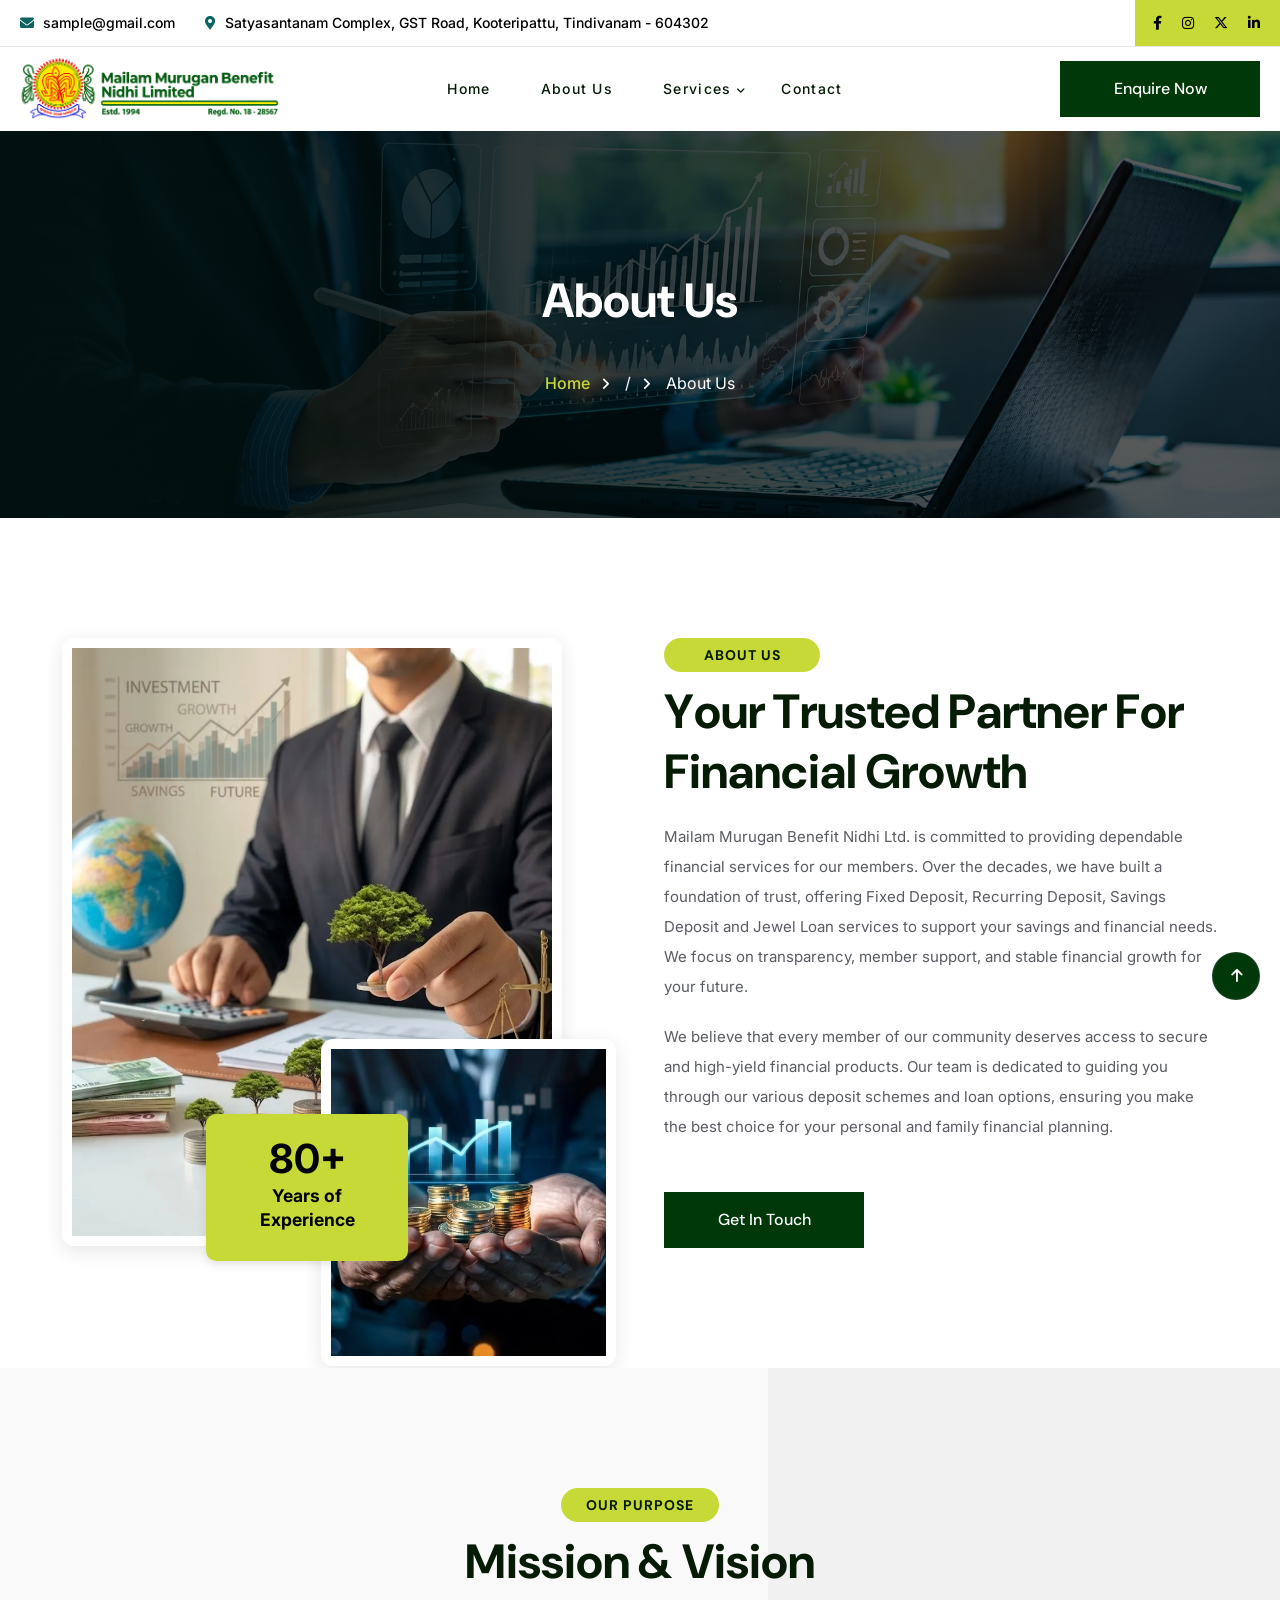
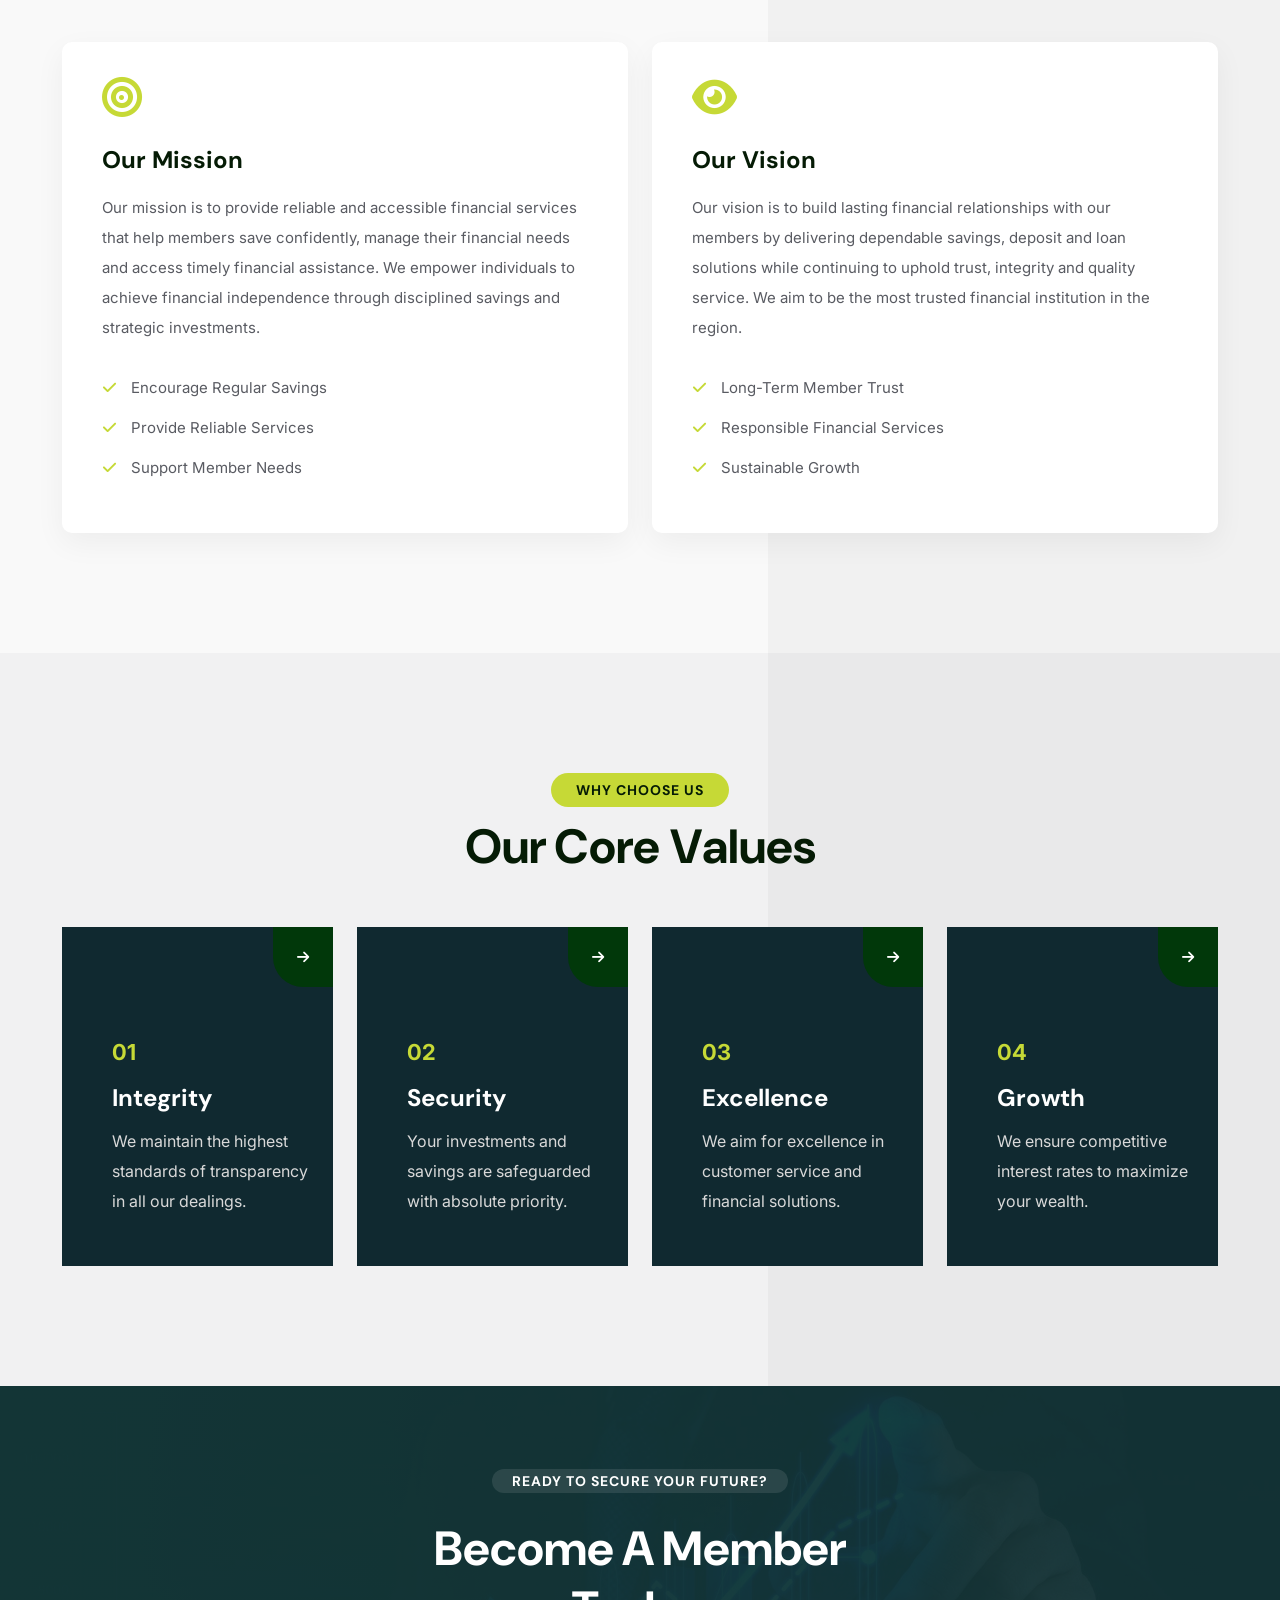
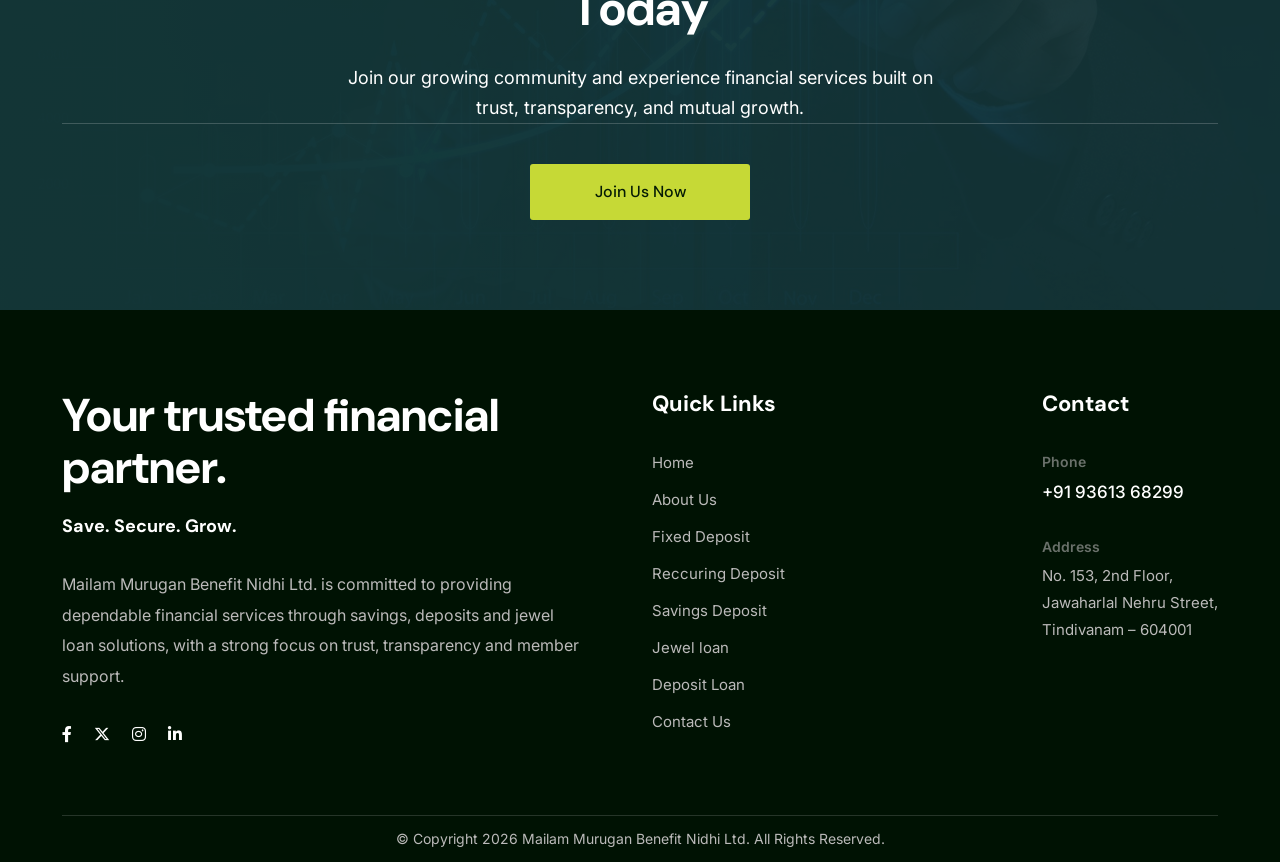
==== commit c7b6773e: "first commit" ====
--- a/about.html
+++ b/about.html
@@ -70,7 +70,8 @@
                                     <li><a href="recurring-deposit.html">Reccuring Deposit</a></li>
                                     <li><a href="savings-deposit.html">Savings Deposit</a></li>
                                     <li><a href="jewel-loan.html">Jewel loan</a></li>
-                                </ul>
+                                    <li><a href="deposit-loan.html">Deposit Loan</a></li>
+</ul>
                             </li>
                             <li><a href="contact.html">Contact</a></li>
                         </ul>
@@ -431,7 +432,8 @@
                                             <li><a href="recurring-deposit.html">Reccuring Deposit</a></li>
                                             <li><a href="savings-deposit.html">Savings Deposit</a></li>
                                             <li><a href="jewel-loan.html">Jewel loan</a></li>
-                                            <li><a href="#">Contact Us</a></li>
+                                    <li><a href="deposit-loan.html">Deposit Loan</a></li>
+<li><a href="#">Contact Us</a></li>
                                         </ul>
                                     </div>
                                 </div>
--- a/assets/css/style.css
+++ b/assets/css/style.css
@@ -24995,4 +24995,240 @@
     .banner-section {
         height: 590px;
     }
-}+}
+
+/* calculator start */
+.banner_calculator {
+    width: 43%;
+    padding: 25px 50px 50px 0;
+    position: absolute;
+    right: 0;
+    top: 0;
+    display: flex;
+    justify-content: end;
+    z-index: 3;
+}
+
+.calculator-container {
+    background-color: #fff;
+    border-radius: 12px;
+    box-shadow: 0 4px 12px #0000001a;
+    /* max-width: 40%; */
+    width: 100%;
+    padding: 20px;
+    max-height: 485px;
+    overflow-y: auto;
+}
+
+.calculator-container h1 {
+    text-align: center;
+    color: #333;
+    line-height: normal;
+    font-size: 1.5rem;
+    margin-bottom: 20px;
+}
+
+.calculator-container .tabs-wrapper {
+    position: relative;
+    margin-bottom: 20px;
+    border-bottom: 2px solid #ddd;
+}
+
+.calculator-container .tabs {
+    display: flex;
+    width: 100%;
+    overflow-x: auto;
+    overflow-y: hidden;
+    scrollbar-width: none;
+    -ms-overflow-style: none;
+    scroll-behavior: smooth;
+}
+
+.calculator-container .tabs::-webkit-scrollbar {
+    display: none;
+}
+
+.calculator-container .tab {
+    flex: 0 0 auto;
+    font-size: 13px;
+    text-align: center;
+    padding: 10px 14px;
+    white-space: nowrap;
+    cursor: pointer;
+    transition: background-color 0.3s, color 0.3s;
+    border-bottom: 2px solid transparent;
+}
+
+.calculator-container .tab.active {
+    color: var(--theme-color2);
+    border-bottom: 2px solid var(--theme-color2);
+}
+
+.calculator-container .tab:hover {
+    background-color: #f1f1f1;
+}
+
+/* Right-side hidden content indicator */
+.calculator-container .tabs-scroll-indicator {
+    position: absolute;
+    top: 0;
+    right: 0;
+    height: 100%;
+    width: 65px;
+    display: flex;
+    align-items: center;
+    justify-content: flex-end;
+    padding-right: 4px;
+    background: linear-gradient(to right,
+            rgba(255, 255, 255, 0),
+            rgba(255, 255, 255, 0.95) 35%,
+            #fff 70%);
+    pointer-events: none;
+    transition: opacity 0.25s ease;
+}
+
+.calculator-container .tabs-next {
+    width: 34px;
+    height: 34px;
+    border: none;
+    border-radius: 50%;
+    background: var(--theme-color2);
+    color: #fff;
+    display: flex;
+    align-items: center;
+    justify-content: center;
+    cursor: pointer;
+    pointer-events: auto;
+    box-shadow: 0 2px 8px rgba(0, 0, 0, 0.15);
+    transition: all 0.25s ease;
+}
+
+.calculator-container .tabs-next:hover {
+    transform: translateX(2px);
+}
+
+.calculator-container .tabs-next i {
+    font-size: 12px;
+}
+
+.calculator-container .tabs-scroll-indicator.hidden {
+    opacity: 0;
+    visibility: hidden;
+    pointer-events: none;
+}
+
+.calculator {
+    display: none;
+}
+
+.calculator.active {
+    display: block;
+}
+
+.calculator-container .input-group {
+    margin-bottom: 15px;
+}
+
+.calculator-container label {
+    display: block;
+    margin-bottom: 5px;
+    font-size: 0.9rem;
+    color: #555;
+}
+
+.calculator-container input,
+.calculator-container select,
+.calculator-container .nice-select {
+    height: 40px;
+    width: 100%;
+    padding: 10px;
+    font-size: 14px;
+    border-radius: 8px;
+    border: 1px solid #ddd;
+    outline: none;
+    transition: border-color 0.3s;
+    display: flex;
+    align-items: center;
+}
+
+.calculator-container input:focus {
+    border-color: var(--theme-color2);
+}
+
+/* .calculator-container button {
+    width: 100%;
+    padding: 12px;
+    font-size: 1rem;
+    background-color: var(--theme-color2);
+    color: #fff;
+    border: none;
+    border-radius: 8px;
+    cursor: pointer;
+    transition: background-color 0.3s, transform 0.2s;
+}
+
+button:hover {
+    background-color: #0056b3;
+}
+
+button:active {
+    transform: scale(0.98);
+} */
+
+.calculator-container .result {
+    margin-top: 20px;
+    font-size: 15px;
+    color: #333;
+    text-align: center;
+}
+
+@media screen and (max-width: 991px) {
+    .banner_calculator {
+        width: 100%;
+        padding: 20px;
+        position: relative;
+        right: 0;
+        left: 0;
+        margin: auto;
+        top: -115px;
+        display: flex;
+        justify-content: end;
+        z-index: 3;
+    }
+
+    .banner-section {
+        height: 1000px;
+    }
+
+    .calculator-container .tabs {
+        justify-content: center;
+    }
+}
+
+@media screen and (max-width: 490px) {
+    .banner_calculator {
+        top: -78px;
+    }
+
+    .calculator-container h1 {
+        margin-top: 10px;
+    }
+
+    .calculator-container label {
+        font-size: 11px;
+    }
+
+    .banner-section {
+        height: 920px;
+    }
+
+    .calculator-container .tabs-scroll-indicator {
+        right: -10px;
+    }
+
+    .calculator-container .tabs {
+        justify-content: center;
+    }
+}
+
+/* calculator end */
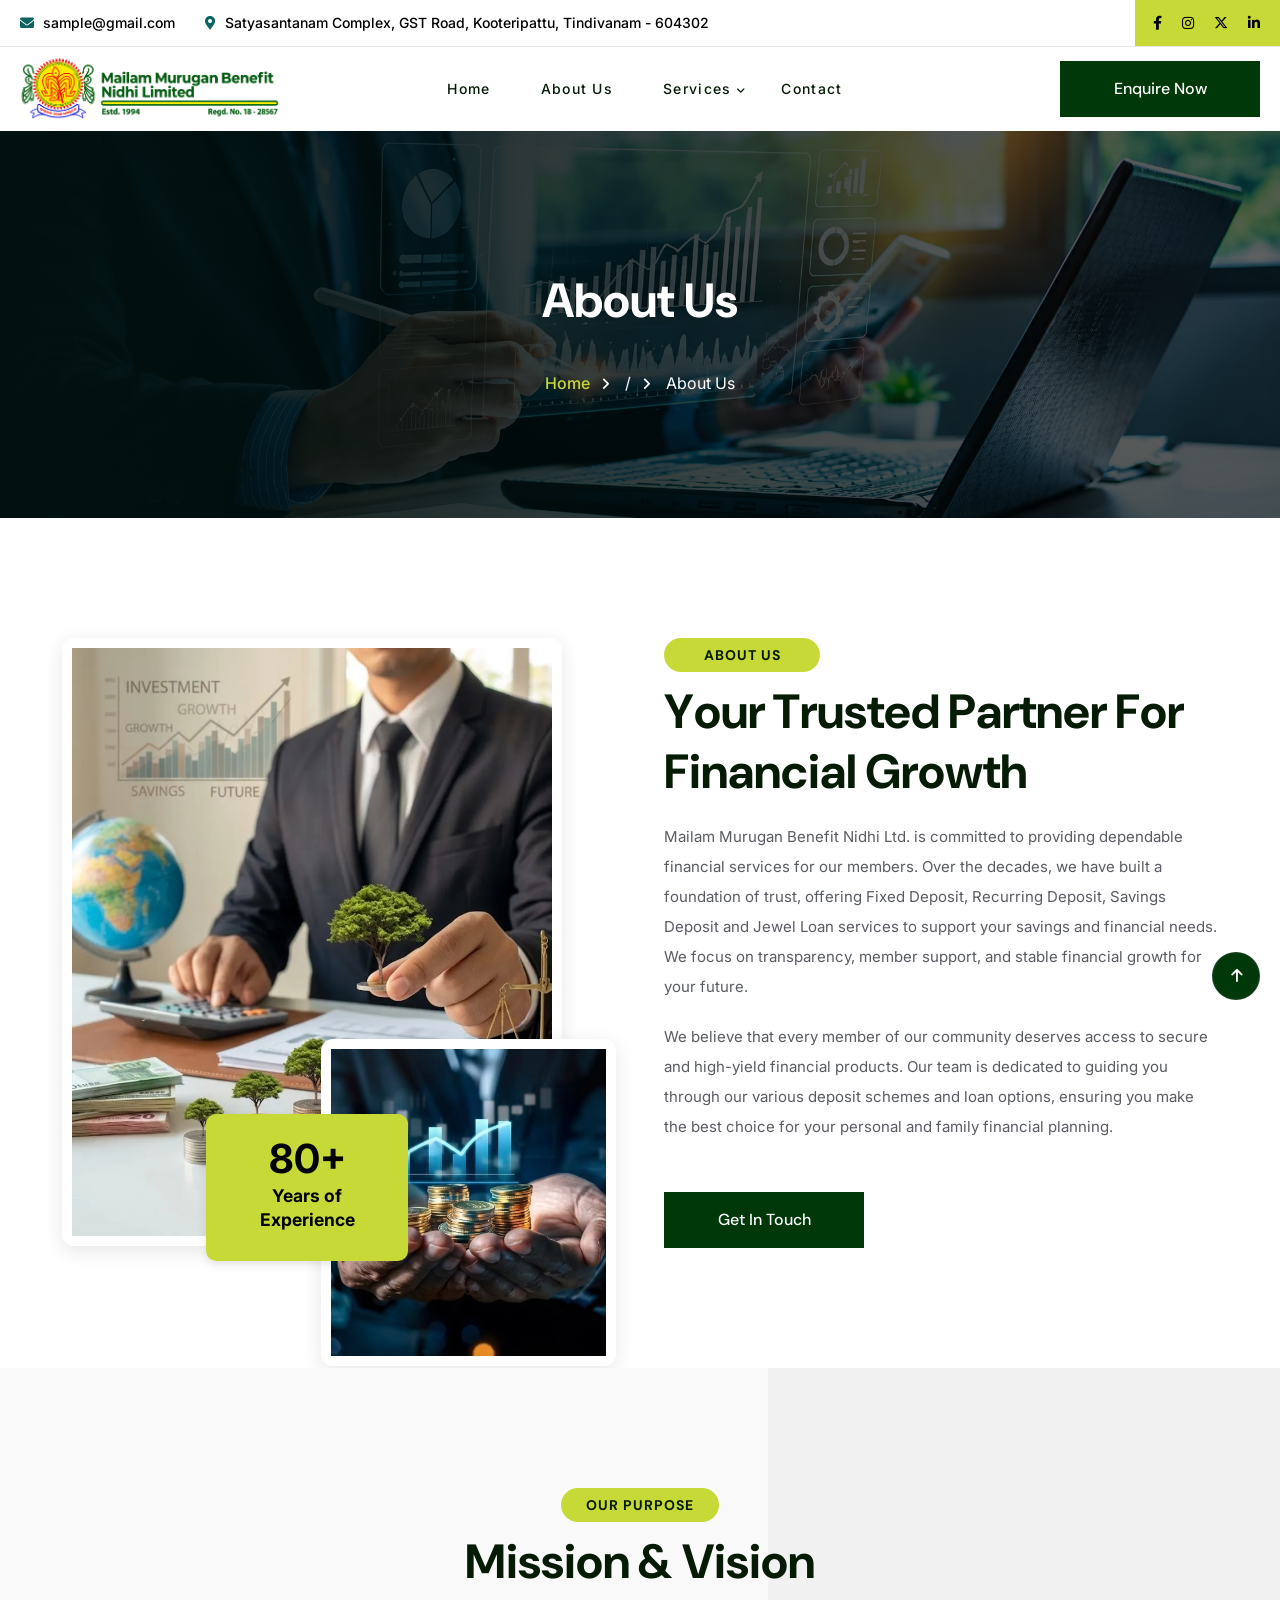
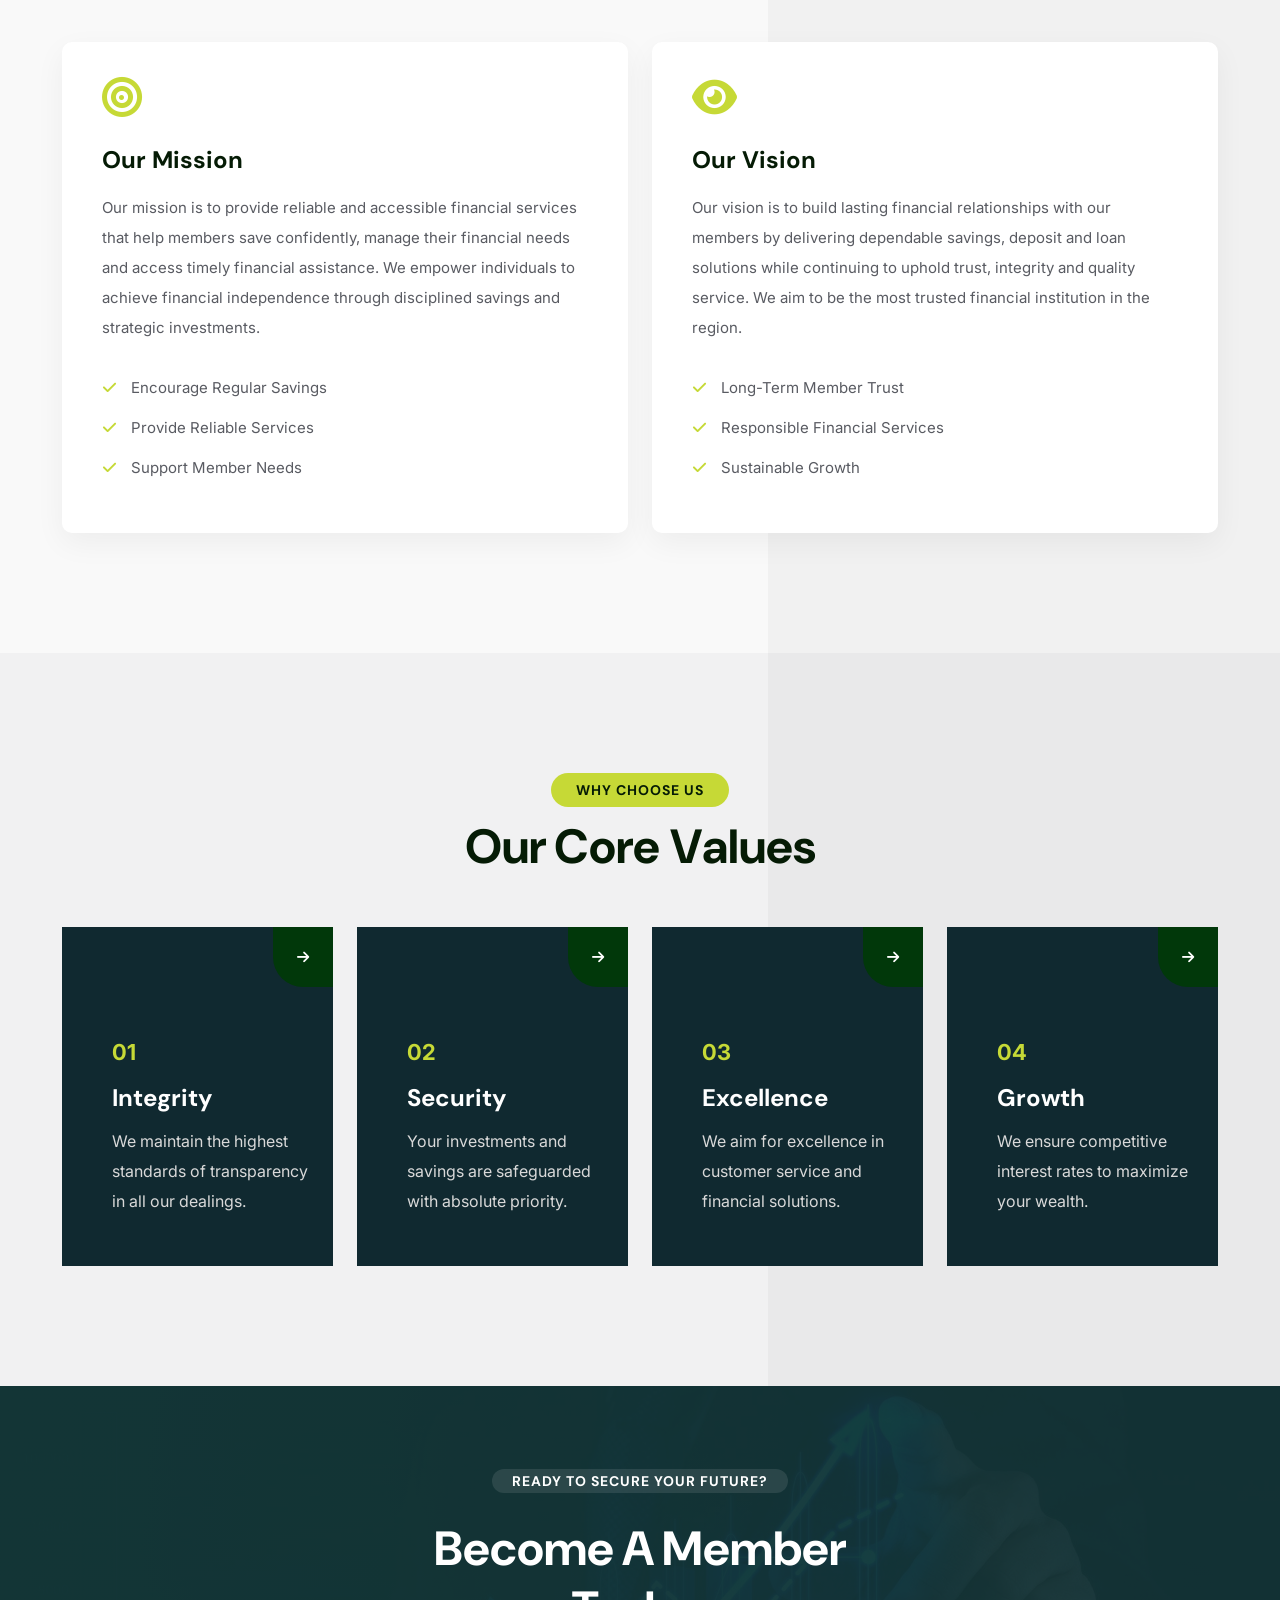
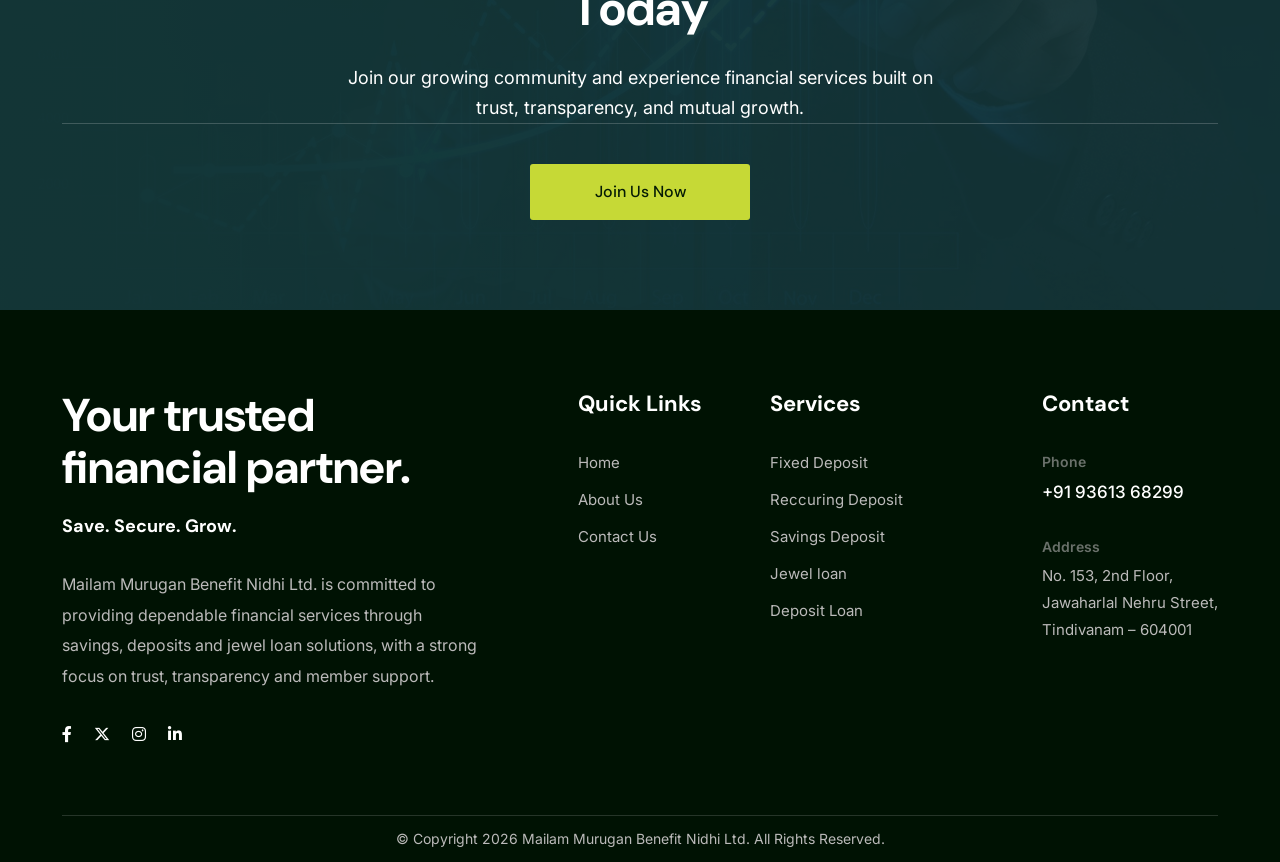
==== commit 1aec8027: "first commit" ====
--- a/about.html
+++ b/about.html
@@ -13,7 +13,8 @@
     <link rel="shortcut icon" href="assets/images/favicon.ico" type="image/x-icon">
     <link rel="icon" href="assets/images/favicon.ico" type="image/x-icon">
     <!-- Flaticon Uicons CDN -->
-    <link rel='stylesheet' href='https://cdn-uicons.flaticon.com/2.1.0/uicons-regular-rounded/css/uicons-regular-rounded.css'>
+    <link rel='stylesheet'
+        href='https://cdn-uicons.flaticon.com/2.1.0/uicons-regular-rounded/css/uicons-regular-rounded.css'>
 </head>
 
 <body>
@@ -71,7 +72,7 @@
                                     <li><a href="savings-deposit.html">Savings Deposit</a></li>
                                     <li><a href="jewel-loan.html">Jewel loan</a></li>
                                     <li><a href="deposit-loan.html">Deposit Loan</a></li>
-</ul>
+                                </ul>
                             </li>
                             <li><a href="contact.html">Contact</a></li>
                         </ul>
@@ -235,7 +236,8 @@
                                     <h6 class="sub-title wow fadeInUp" data-wow-delay="00ms" data-wow-duration="1500ms">
                                         ABOUT US</h6>
                                     <h2 class="title wow splt-txt" data-splitting>Your Trusted Partner For
-                                        <span>Financial Growth</span></h2>
+                                        <span>Financial Growth</span>
+                                    </h2>
                                     <p class="text wow fadeInUp" data-wow-delay="200ms" data-wow-duration="1500ms">
                                         Mailam Murugan Benefit Nidhi Ltd. is committed to providing dependable financial
                                         services for our members. Over the decades, we have built a foundation of trust,
@@ -270,36 +272,55 @@
                 </div>
                 <div class="row g-4">
                     <div class="col-xl-6 col-md-6 wow fadeInUp" data-wow-delay="200ms" data-wow-duration="1500ms">
-                        <div class="service-block" style="background: #fff; padding: 40px; border-radius: 10px; box-shadow: 0 10px 30px rgba(0,0,0,0.05); height: 100%;">
+                        <div class="service-block"
+                            style="background: #fff; padding: 40px; border-radius: 10px; box-shadow: 0 10px 30px rgba(0,0,0,0.05); height: 100%;">
                             <div class="inner-box">
                                 <div class="icon-box" style="margin-bottom: 20px;">
                                     <i class="fa-solid fa-bullseye" style="font-size: 40px; color: #C6D936;"></i>
                                 </div>
                                 <h4 class="title" style="margin-bottom: 15px;">Our Mission</h4>
-                                <p class="text">Our mission is to provide reliable and accessible financial services that help members save confidently, manage their financial needs and access timely financial assistance. We empower individuals to achieve financial independence through disciplined savings and strategic investments.</p>
+                                <p class="text">Our mission is to provide reliable and accessible financial services
+                                    that help members save confidently, manage their financial needs and access timely
+                                    financial assistance. We empower individuals to achieve financial independence
+                                    through disciplined savings and strategic investments.</p>
                                 <div class="list mt-30">
                                     <ul style="list-style: none; padding: 0;">
-                                        <li style="margin-bottom: 10px;"><i class="fa-solid fa-check" style="color: #C6D936; margin-right: 10px;"></i> Encourage Regular Savings</li>
-                                        <li style="margin-bottom: 10px;"><i class="fa-solid fa-check" style="color: #C6D936; margin-right: 10px;"></i> Provide Reliable Services</li>
-                                        <li style="margin-bottom: 10px;"><i class="fa-solid fa-check" style="color: #C6D936; margin-right: 10px;"></i> Support Member Needs</li>
+                                        <li style="margin-bottom: 10px;"><i class="fa-solid fa-check"
+                                                style="color: #C6D936; margin-right: 10px;"></i> Encourage Regular
+                                            Savings</li>
+                                        <li style="margin-bottom: 10px;"><i class="fa-solid fa-check"
+                                                style="color: #C6D936; margin-right: 10px;"></i> Provide Reliable
+                                            Services</li>
+                                        <li style="margin-bottom: 10px;"><i class="fa-solid fa-check"
+                                                style="color: #C6D936; margin-right: 10px;"></i> Support Member Needs
+                                        </li>
                                     </ul>
                                 </div>
                             </div>
                         </div>
                     </div>
                     <div class="col-xl-6 col-md-6 wow fadeInUp" data-wow-delay="400ms" data-wow-duration="1500ms">
-                        <div class="service-block" style="background: #fff; padding: 40px; border-radius: 10px; box-shadow: 0 10px 30px rgba(0,0,0,0.05); height: 100%;">
+                        <div class="service-block"
+                            style="background: #fff; padding: 40px; border-radius: 10px; box-shadow: 0 10px 30px rgba(0,0,0,0.05); height: 100%;">
                             <div class="inner-box">
                                 <div class="icon-box" style="margin-bottom: 20px;">
                                     <i class="fa-solid fa-eye" style="font-size: 40px; color: #C6D936;"></i>
                                 </div>
                                 <h4 class="title" style="margin-bottom: 15px;">Our Vision</h4>
-                                <p class="text">Our vision is to build lasting financial relationships with our members by delivering dependable savings, deposit and loan solutions while continuing to uphold trust, integrity and quality service. We aim to be the most trusted financial institution in the region.</p>
+                                <p class="text">Our vision is to build lasting financial relationships with our members
+                                    by delivering dependable savings, deposit and loan solutions while continuing to
+                                    uphold trust, integrity and quality service. We aim to be the most trusted financial
+                                    institution in the region.</p>
                                 <div class="list mt-30">
                                     <ul style="list-style: none; padding: 0;">
-                                        <li style="margin-bottom: 10px;"><i class="fa-solid fa-check" style="color: #C6D936; margin-right: 10px;"></i> Long-Term Member Trust</li>
-                                        <li style="margin-bottom: 10px;"><i class="fa-solid fa-check" style="color: #C6D936; margin-right: 10px;"></i> Responsible Financial Services</li>
-                                        <li style="margin-bottom: 10px;"><i class="fa-solid fa-check" style="color: #C6D936; margin-right: 10px;"></i> Sustainable Growth</li>
+                                        <li style="margin-bottom: 10px;"><i class="fa-solid fa-check"
+                                                style="color: #C6D936; margin-right: 10px;"></i> Long-Term Member Trust
+                                        </li>
+                                        <li style="margin-bottom: 10px;"><i class="fa-solid fa-check"
+                                                style="color: #C6D936; margin-right: 10px;"></i> Responsible Financial
+                                            Services</li>
+                                        <li style="margin-bottom: 10px;"><i class="fa-solid fa-check"
+                                                style="color: #C6D936; margin-right: 10px;"></i> Sustainable Growth</li>
                                     </ul>
                                 </div>
                             </div>
@@ -323,12 +344,14 @@
                             <a class="arry-btn" href="#"><i class="fa-solid fa-arrow-right"></i></a>
                             <div class="content-box">
                                 <div class="icon">
-                                    <i class="fi fi-rr-balance-scale-right" style="font-size: 50px; color: #C6D936;"></i>
+                                    <i class="fi fi-rr-balance-scale-right"
+                                        style="font-size: 50px; color: #C6D936;"></i>
                                 </div>
                                 <div class="content">
                                     <span class="number">01</span>
                                     <h4 class="title"><a href="#">Integrity</a></h4>
-                                    <p class="text">We maintain the highest standards of transparency in all our dealings.</p>
+                                    <p class="text">We maintain the highest standards of transparency in all our
+                                        dealings.</p>
                                 </div>
                             </div>
                         </div>
@@ -343,7 +366,8 @@
                                 <div class="content">
                                     <span class="number">02</span>
                                     <h4 class="title"><a href="#">Security</a></h4>
-                                    <p class="text">Your investments and savings are safeguarded with absolute priority.</p>
+                                    <p class="text">Your investments and savings are safeguarded with absolute priority.
+                                    </p>
                                 </div>
                             </div>
                         </div>
@@ -358,7 +382,8 @@
                                 <div class="content">
                                     <span class="number">03</span>
                                     <h4 class="title"><a href="#">Excellence</a></h4>
-                                    <p class="text">We aim for excellence in customer service and financial solutions.</p>
+                                    <p class="text">We aim for excellence in customer service and financial solutions.
+                                    </p>
                                 </div>
                             </div>
                         </div>
@@ -384,15 +409,22 @@
         <!-- Core Values Section End -->
 
         <!-- Call to Action Section -->
-        <section class="growth-section pt-80 pb-80 text-center" data-background="assets/images/bg/growth-bg.jpg" style="background-image: url('assets/images/bg/growth-bg.jpg'); background-size: cover; background-position: center; position: relative;">
-            <div style="position: absolute; top:0; left:0; width:100%; height:100%; background:rgba(22, 56, 57, 0.85);"></div>
+        <section class="growth-section pt-80 pb-80 text-center" data-background="assets/images/bg/growth-bg.jpg"
+            style="background-image: url('assets/images/bg/growth-bg.jpg'); background-size: cover; background-position: center; position: relative;">
+            <div style="position: absolute; top:0; left:0; width:100%; height:100%; background:rgba(22, 56, 57, 0.85);">
+            </div>
             <div class="container" style="position: relative; z-index: 2;">
                 <div class="sec-title mb-40">
-                    <h6 class="sub-title wow fadeInUp text-white" style="color: #fff; background: rgba(255,255,255,0.1); padding: 5px 20px; border-radius: 30px; display: inline-block;">Ready to Secure Your Future?</h6>
-                    <h2 class="title wow splt-txt text-white mt-3 mb-4" data-splitting>Become a Member <br><span>Today</span></h2>
-                    <p class="text-white" style="font-size: 18px; max-width: 600px; margin: 0 auto;">Join our growing community and experience financial services built on trust, transparency, and mutual growth.</p>
-                </div>
-                <a href="contact.html" class="btn-one wow fadeInUp" data-wow-delay="200ms" data-wow-duration="1500ms">Join Us Now</a>
+                    <h6 class="sub-title wow fadeInUp text-white"
+                        style="color: #fff; background: rgba(255,255,255,0.1); padding: 5px 20px; border-radius: 30px; display: inline-block;">
+                        Ready to Secure Your Future?</h6>
+                    <h2 class="title wow splt-txt text-white mt-3 mb-4" data-splitting>Become a Member
+                        <br><span>Today</span></h2>
+                    <p class="text-white" style="font-size: 18px; max-width: 600px; margin: 0 auto;">Join our growing
+                        community and experience financial services built on trust, transparency, and mutual growth.</p>
+                </div>
+                <a href="contact.html" class="btn-one wow fadeInUp" data-wow-delay="200ms"
+                    data-wow-duration="1500ms">Join Us Now</a>
             </div>
         </section>
         <!-- Call to Action Section End -->
@@ -403,7 +435,7 @@
                 <div class="container">
                     <div class="footer-main">
                         <div class="row">
-                            <div class="col-lg-6">
+                            <div class="col-lg-5">
                                 <div class="footer-about pe-lg-5">
                                     <h2 class="footer-heading">Your trusted financial partner.</h2>
                                     <h4 class="footer-tagline">Save. Secure. Grow.</h4>
@@ -421,25 +453,42 @@
                                     </ul>
                                 </div>
                             </div>
-                            <div class="col-lg-3">
+                            <div class="col-lg-2 col-6 d-flex justify-content-lg-center">
                                 <div class="footer-links">
                                     <div class="footer-widget">
                                         <h4 class="widget-title">Quick Links</h4>
                                         <ul class="user-links">
                                             <li><a href="index.html">Home</a></li>
                                             <li><a href="about.html">About Us</a></li>
+                                            <!-- <li><a href="fixed-deposit.html">Fixed Deposit</a></li>
+                                            <li><a href="recurring-deposit.html">Reccuring Deposit</a></li>
+                                            <li><a href="savings-deposit.html">Savings Deposit</a></li>
+                                            <li><a href="jewel-loan.html">Jewel loan</a></li>
+                                            <li><a href="deposit-loan.html">Deposit Loan</a></li> -->
+                                            <li><a href="#">Contact Us</a></li>
+                                        </ul>
+                                    </div>
+                                </div>
+                            </div>
+                            <div class="col-lg-2 col-6 d-flex justify-content-lg-center">
+                                <div class="footer-links">
+                                    <div class="footer-widget">
+                                        <h4 class="widget-title">Services</h4>
+                                        <ul class="user-links">
+                                            <!-- <li><a href="index.html">Home</a></li>
+                                            <li><a href="about.html">About Us</a></li> -->
                                             <li><a href="fixed-deposit.html">Fixed Deposit</a></li>
                                             <li><a href="recurring-deposit.html">Reccuring Deposit</a></li>
                                             <li><a href="savings-deposit.html">Savings Deposit</a></li>
                                             <li><a href="jewel-loan.html">Jewel loan</a></li>
-                                    <li><a href="deposit-loan.html">Deposit Loan</a></li>
-<li><a href="#">Contact Us</a></li>
+                                            <li><a href="deposit-loan.html">Deposit Loan</a></li>
+                                            <!-- <li><a href="#">Contact Us</a></li> -->
                                         </ul>
                                     </div>
                                 </div>
                             </div>
                             <div class="col-lg-3 d-flex justify-content-lg-end">
-                                <div class="footer-contact">
+                                <div class="footer-contact mb-lg-5 mb-0">
                                     <h4 class="widget-title">Contact</h4>
                                     <div class="contact-item">
                                         <span>Phone</span>
@@ -513,4 +562,4 @@
     </script>
 </body>
 
-</html>
+</html>
--- a/assets/css/style.css
+++ b/assets/css/style.css
@@ -20437,7 +20437,7 @@
 
 @media (max-width: 767px) {
     .main-footer.footer-style-one .outer-box {
-        padding: 60px 0 25px;
+        padding: 60px 0 0;
     }
 
     .footer-about,
@@ -25229,6 +25229,10 @@
     .calculator-container .tabs {
         justify-content: center;
     }
+
+    .footer-main {
+        padding-bottom: 0px;
+    }
 }
 
 /* calculator end */
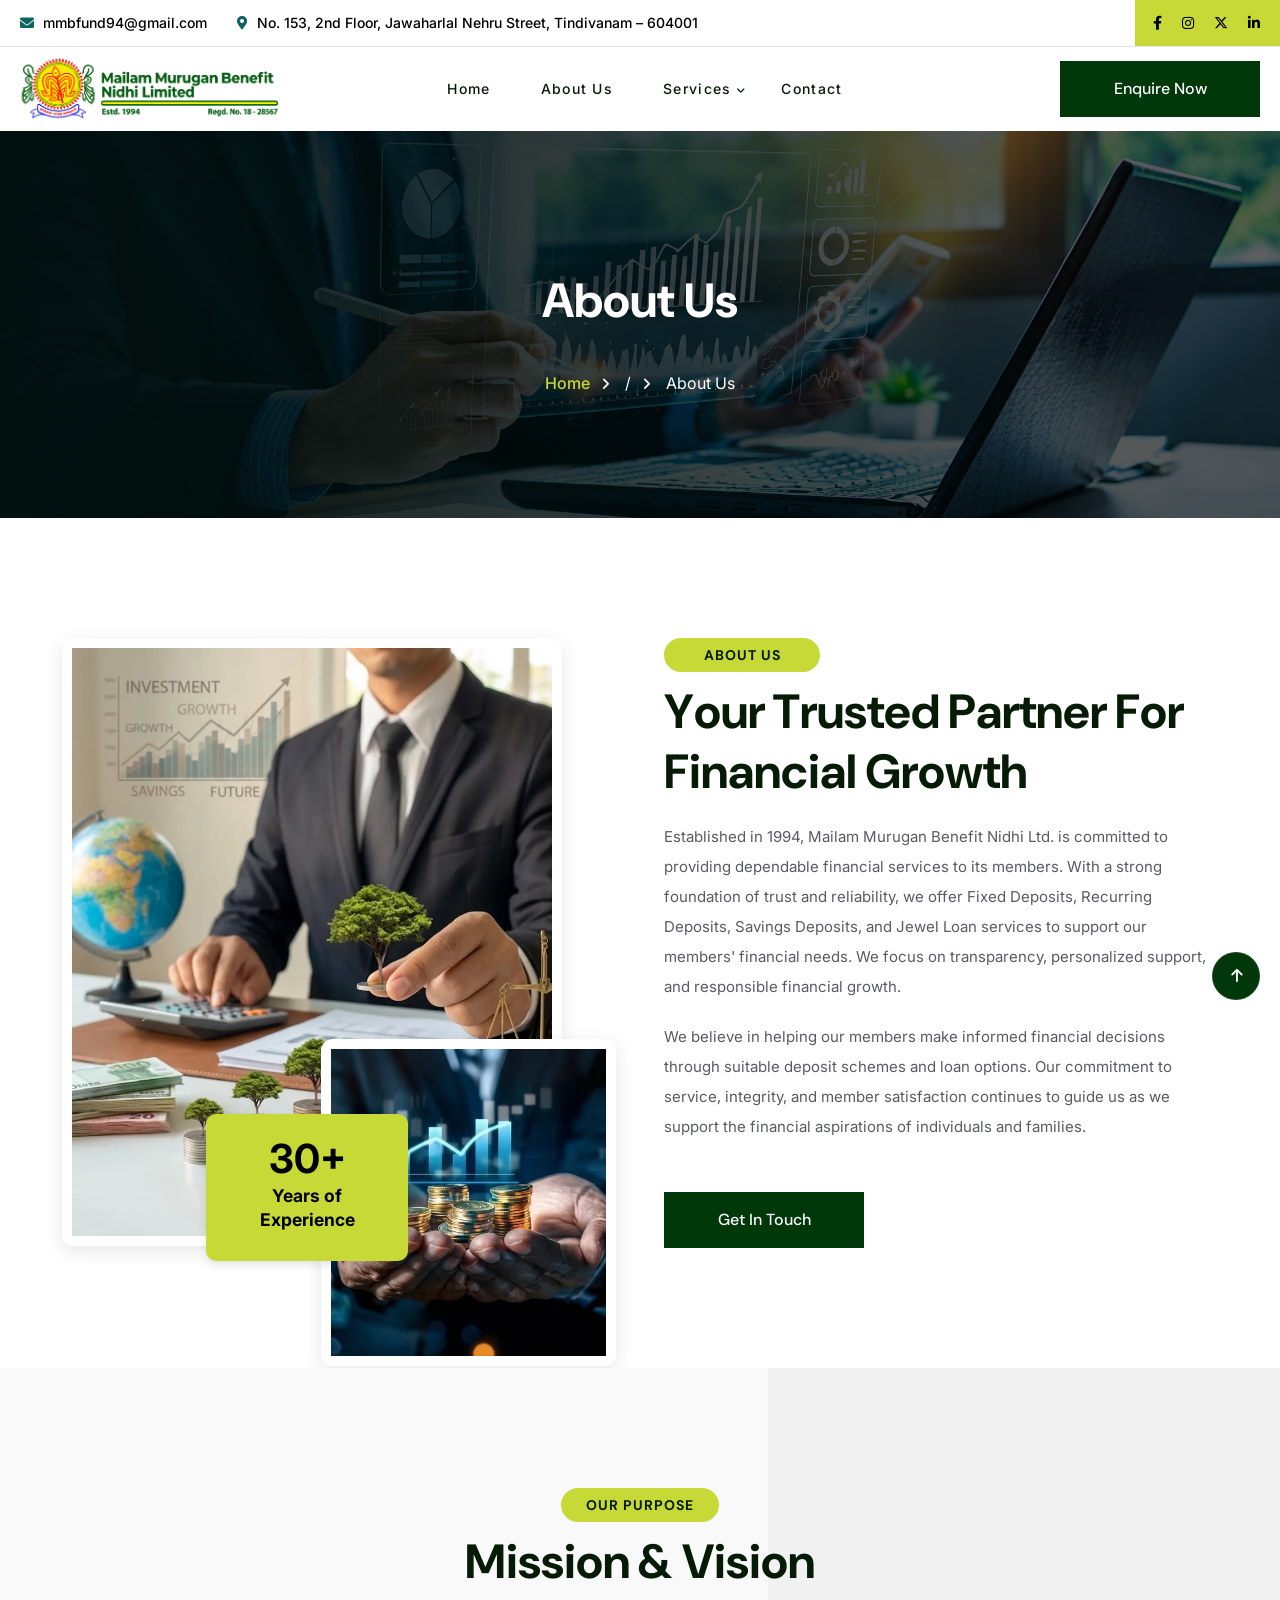
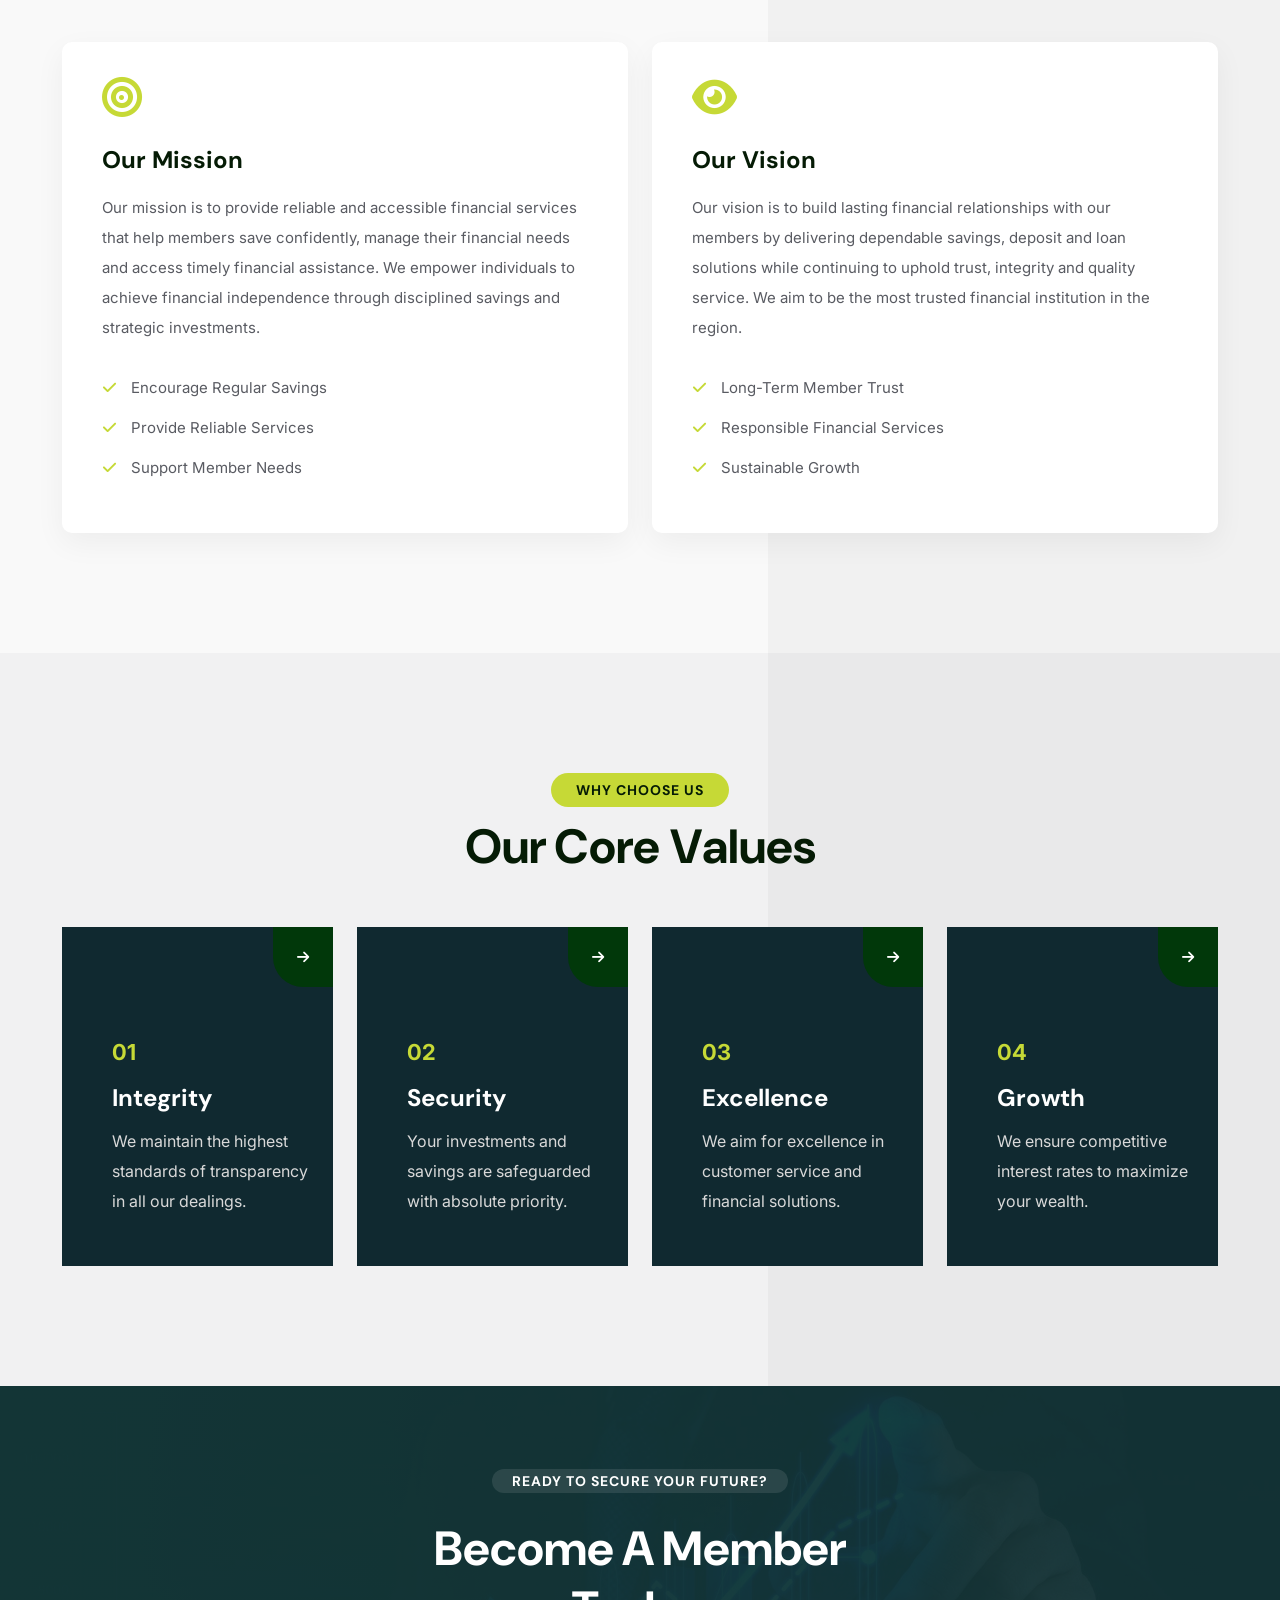
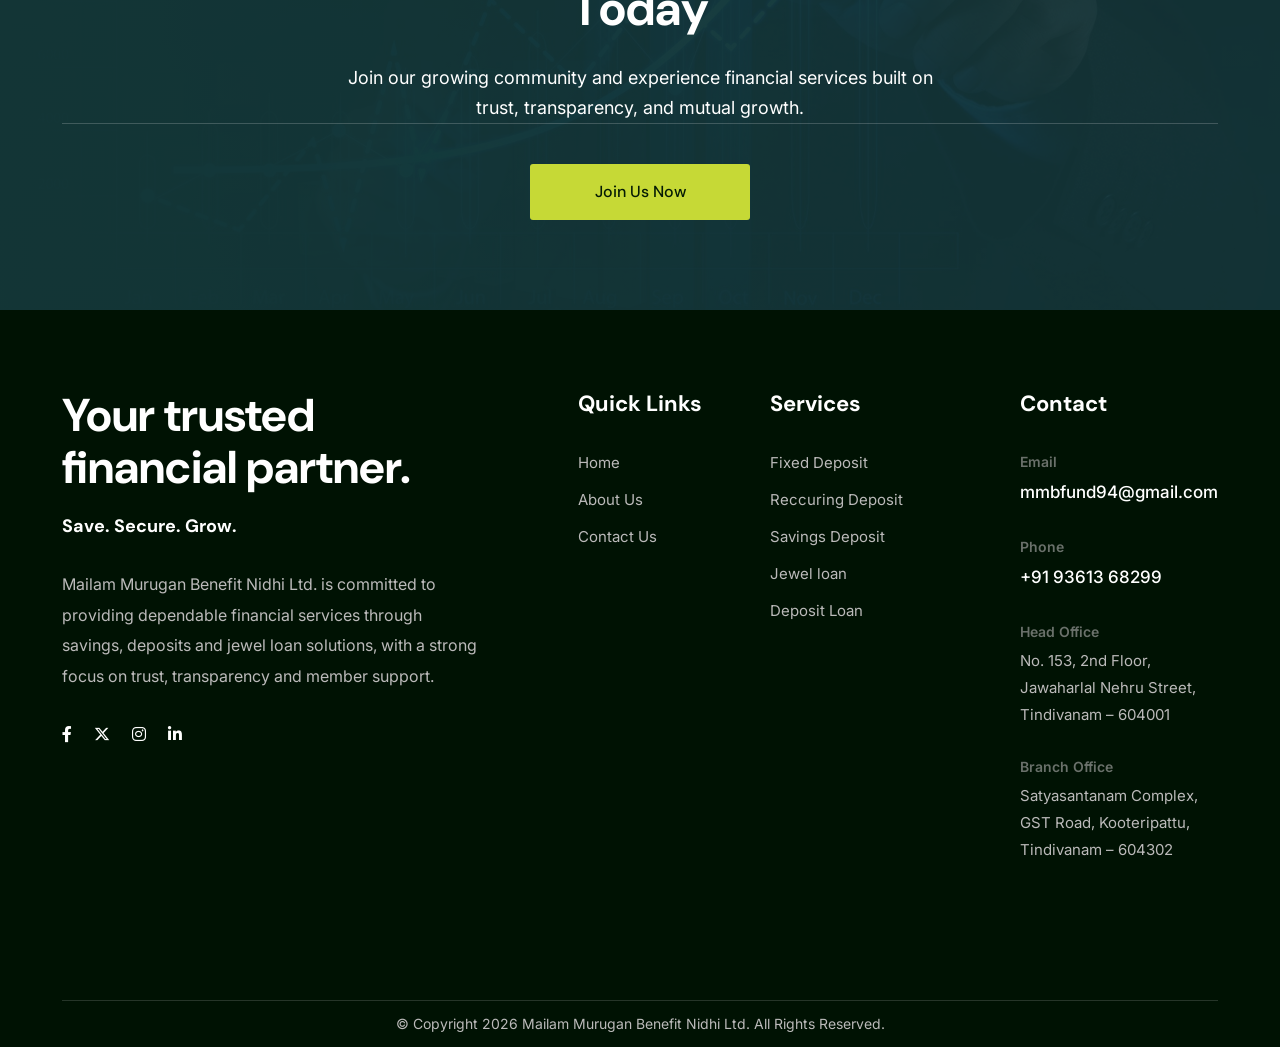
==== commit 1adc6ae6: "updated files" ====
--- a/about.html
+++ b/about.html
@@ -33,11 +33,11 @@
                         <!-- Info List -->
                         <ul class="info-list">
                             <li><i class="fa-solid fa-envelope"></i>
-                                <a href="mailto:">sample@gmail.com</a>
+                                <a href="mailto:mmbfund94@gmail.com">mmbfund94@gmail.com</a>
                             </li>
                             <li>
                                 <i class="fa-solid fa-location-dot"></i>
-                                Satyasantanam Complex, GST Road, Kooteripattu, Tindivanam - 604302
+                                No. 153, 2nd Floor, Jawaharlal Nehru Street, Tindivanam – 604001
                             </li>
                         </ul>
                     </div>
@@ -122,15 +122,16 @@
                                 <div class="contact-info-box">
                                     <span class="icon lnr-icon-envelope1"></span>
                                     <span class="title">Send Email</span>
-                                    <a href="mailto:">sample@gmail.com</a>
+                                    <a href="mailto:mmbfund94@gmail.com">mmbfund94@gmail.com</a>
                                 </div>
                             </li>
-                            <li>
-                                <div class="contact-info-box">
-                                    <span class="icon lnr-icon-clock"></span>
-                                    <span class="title">Send Email</span> Mon - Sat 8:00 - 6:30, Sunday - CLOSED
-                                </div>
-                            </li>
+                           <li>
+    <div class="contact-info-box">
+        <span class="icon lnr-icon-clock"></span>
+        <span class="title">Working Hours</span>
+        Mon - Sat 8:00 AM - 6:30 PM, Sunday - CLOSED
+    </div>
+</li>
                         </ul>
                         <ul class="social-links">
                             <li><a href="#"><i class="fab fa-x-twitter"></i></a></li>
@@ -218,7 +219,7 @@
                             </div>
                             <div class="info animation__arryLeftRight">
                                 <div class="about-experience">
-                                    <span>80+</span>
+                                    <span>30+</span>
                                     <p class="mb-0 text-black fw-bold">
                                         <small>Years of Experience</small>
                                     </p>
@@ -234,22 +235,28 @@
                             <div class="content-box">
                                 <div class="sec-title">
                                     <h6 class="sub-title wow fadeInUp" data-wow-delay="00ms" data-wow-duration="1500ms">
-                                        ABOUT US</h6>
-                                    <h2 class="title wow splt-txt" data-splitting>Your Trusted Partner For
+                                        ABOUT US
+                                    </h6>
+
+                                    <h2 class="title wow splt-txt" data-splitting>
+                                        Your Trusted Partner For
                                         <span>Financial Growth</span>
                                     </h2>
+
                                     <p class="text wow fadeInUp" data-wow-delay="200ms" data-wow-duration="1500ms">
-                                        Mailam Murugan Benefit Nidhi Ltd. is committed to providing dependable financial
-                                        services for our members. Over the decades, we have built a foundation of trust,
-                                        offering Fixed Deposit, Recurring Deposit, Savings Deposit and Jewel Loan
-                                        services to support your savings and financial needs. We focus on transparency,
-                                        member support, and stable financial growth for your future.
+                                        Established in 1994, Mailam Murugan Benefit Nidhi Ltd. is committed to
+                                        providing dependable financial services to its members. With a strong
+                                        foundation of trust and reliability, we offer Fixed Deposits, Recurring
+                                        Deposits, Savings Deposits, and Jewel Loan services to support our
+                                        members' financial needs. We focus on transparency, personalized
+                                        support, and responsible financial growth.
                                     </p>
+
                                     <p class="text wow fadeInUp" data-wow-delay="300ms" data-wow-duration="1500ms">
-                                        We believe that every member of our community deserves access to secure and
-                                        high-yield financial products. Our team is dedicated to guiding you through our
-                                        various deposit schemes and loan options, ensuring you make the best choice for
-                                        your personal and family financial planning.
+                                        We believe in helping our members make informed financial decisions
+                                        through suitable deposit schemes and loan options. Our commitment to
+                                        service, integrity, and member satisfaction continues to guide us as
+                                        we support the financial aspirations of individuals and families.
                                     </p>
                                 </div>
                                 <div class="info mt-50">
@@ -419,7 +426,8 @@
                         style="color: #fff; background: rgba(255,255,255,0.1); padding: 5px 20px; border-radius: 30px; display: inline-block;">
                         Ready to Secure Your Future?</h6>
                     <h2 class="title wow splt-txt text-white mt-3 mb-4" data-splitting>Become a Member
-                        <br><span>Today</span></h2>
+                        <br><span>Today</span>
+                    </h2>
                     <p class="text-white" style="font-size: 18px; max-width: 600px; margin: 0 auto;">Join our growing
                         community and experience financial services built on trust, transparency, and mutual growth.</p>
                 </div>
@@ -490,13 +498,32 @@
                             <div class="col-lg-3 d-flex justify-content-lg-end">
                                 <div class="footer-contact mb-lg-5 mb-0">
                                     <h4 class="widget-title">Contact</h4>
+
+                                    <div class="contact-item">
+                                        <span>Email</span>
+                                        <a href="mailto:mmbfund94@gmail.com">mmbfund94@gmail.com</a>
+                                    </div>
                                     <div class="contact-item">
                                         <span>Phone</span>
                                         <a href="tel:+919361368299">+91 93613 68299</a>
                                     </div>
+
                                     <div class="contact-item">
-                                        <span>Address</span>
-                                        <p>No. 153, 2nd Floor,<br>Jawaharlal Nehru Street,<br>Tindivanam – 604001</p>
+                                        <span>Head Office</span>
+                                        <p>
+                                            No. 153, 2nd Floor,<br>
+                                            Jawaharlal Nehru Street,<br>
+                                            Tindivanam – 604001
+                                        </p>
+                                    </div>
+
+                                    <div class="contact-item">
+                                        <span>Branch Office</span>
+                                        <p>
+                                            Satyasantanam Complex,<br>
+                                            GST Road, Kooteripattu,<br>
+                                            Tindivanam – 604302
+                                        </p>
                                     </div>
                                 </div>
                             </div>
--- a/assets/css/style.css
+++ b/assets/css/style.css
@@ -5120,7 +5120,7 @@
 
 .contact-list-one li {
     position: relative;
-    padding-left: 54px;
+    padding-left: 40px;
     min-height: 50px;
     margin-bottom: 20px;
 }
@@ -5129,7 +5129,7 @@
     position: absolute;
     left: 0;
     top: 3px;
-    font-size: 34px;
+    font-size: 30px;
     line-height: 50px;
     color: var(--theme-color2);
 }
@@ -25000,6 +25000,7 @@
 /* calculator start */
 .banner_calculator {
     width: 43%;
+    height: 100%;
     padding: 25px 50px 50px 0;
     position: absolute;
     right: 0;
@@ -25007,6 +25008,38 @@
     display: flex;
     justify-content: end;
     z-index: 3;
+}
+
+.calculator-actions {
+    display: flex;
+    justify-content: center;
+    gap: 10px;
+}
+
+.calculator-card-body .row {
+    padding: 20px 0;
+}
+
+.reset-calculator {
+    background-color: transparent;
+    color: var(--theme-color2);
+    border: 1px solid var(--theme-color2);
+    font-size: 16px;
+    line-height: 16px;
+    font-weight: 500;
+    display: inline-block;
+    font-family: var(--title-font);
+    text-align: center;
+    min-width: 200px;
+    max-width: 100%;
+    width: -webkit-fit-content;
+    width: -moz-fit-content;
+    width: fit-content;
+    padding: 20px;
+    position: relative;
+    z-index: 1;
+    overflow: hidden;
+    text-transform: capitalize;
 }
 
 .calculator-container {
@@ -25016,7 +25049,7 @@
     /* max-width: 40%; */
     width: 100%;
     padding: 20px;
-    max-height: 485px;
+    max-height: 420px;
     overflow-y: auto;
 }
 
@@ -25127,6 +25160,7 @@
 
 .calculator-container .input-group {
     margin-bottom: 15px;
+    flex-direction: column;
 }
 
 .calculator-container label {
@@ -25155,6 +25189,30 @@
     border-color: var(--theme-color2);
 }
 
+.toast-message {
+    position: fixed;
+    top: 20px;
+    right: 20px;
+    background: #dc3545;
+    color: #fff;
+    padding: 14px 20px;
+    border-radius: 8px;
+    font-size: 14px;
+    box-shadow: 0 4px 12px rgba(0, 0, 0, 0.15);
+    z-index: 9999;
+    opacity: 0;
+    visibility: hidden;
+    transform: translateY(-10px);
+    transition: all 0.3s ease;
+    max-width: 350px;
+}
+
+.toast-message.show {
+    opacity: 1;
+    visibility: visible;
+    transform: translateY(0);
+}
+
 /* .calculator-container button {
     width: 100%;
     padding: 12px;
@@ -25180,6 +25238,136 @@
     font-size: 15px;
     color: #333;
     text-align: center;
+}
+
+/* Calculator results modal */
+.calc-modal {
+    display: none;
+    position: fixed;
+    inset: 0;
+    z-index: 99999;
+    padding: 20px;
+    background: #0000008c;
+    align-items: center;
+    justify-content: center;
+    backdrop-filter: blur(5px);
+}
+
+.calc-modal.is-open {
+    display: flex;
+}
+
+.calc-modal-content {
+    width: 100%;
+    max-width: 430px;
+    max-height: 85vh;
+    overflow-y: auto;
+    background: #fff;
+    border-radius: 12px;
+    box-shadow: 0 12px 40px rgba(0, 0, 0, 0.2);
+    animation: calcModalIn 0.2s ease-out;
+}
+
+.calc-modal-header {
+    display: flex;
+    align-items: center;
+    justify-content: space-between;
+    gap: 12px;
+    padding: 18px 20px;
+    background: #01380a;
+    color: #fff;
+}
+
+.calc-modal-header h3 {
+    margin: 0;
+    font-size: 20px;
+    color: #ffffff;
+    font-weight: 700;
+}
+
+.calc-modal-close {
+    border: 0;
+    background: transparent;
+    color: #fff;
+    font-size: 30px;
+    line-height: 1;
+    cursor: pointer;
+}
+
+.calc-modal-body {
+    padding: 20px;
+}
+
+.calc-result-row {
+    display: flex;
+    justify-content: space-between;
+    align-items: flex-start;
+    gap: 16px;
+    padding: 14px 0;
+    border-bottom: 1px solid #e8e8e8;
+    font-size: 15px;
+    color: #444;
+}
+
+.calc-result-row:last-child {
+    border-bottom: 0;
+}
+
+.calc-result-row strong {
+    color: #01380a;
+    text-align: right;
+    font-size: 17px;
+    overflow-wrap: anywhere;
+}
+
+.calc-modal-footer {
+    display: flex;
+    justify-content: flex-end;
+    padding: 0 20px 20px;
+}
+
+.calc-modal-footer button {
+    min-width: 100px;
+    padding: 10px 20px;
+    border: 0;
+    border-radius: 5px;
+    background: #01380a;
+    color: #fff;
+    cursor: pointer;
+}
+
+@keyframes calcModalIn {
+    from {
+        opacity: 0;
+        transform: translateY(12px);
+    }
+
+    to {
+        opacity: 1;
+        transform: translateY(0);
+    }
+}
+
+body.calc-modal-open {
+    overflow: hidden;
+}
+
+@media (max-width: 480px) {
+    .calc-modal {
+        padding: 14px;
+    }
+
+    .calc-modal-content {
+        max-width: 100%;
+    }
+
+    .calc-result-row {
+        font-size: 14px;
+    }
+
+    .calc-result-row strong {
+        font-size: 15px;
+    }
 }
 
 @media screen and (max-width: 991px) {
